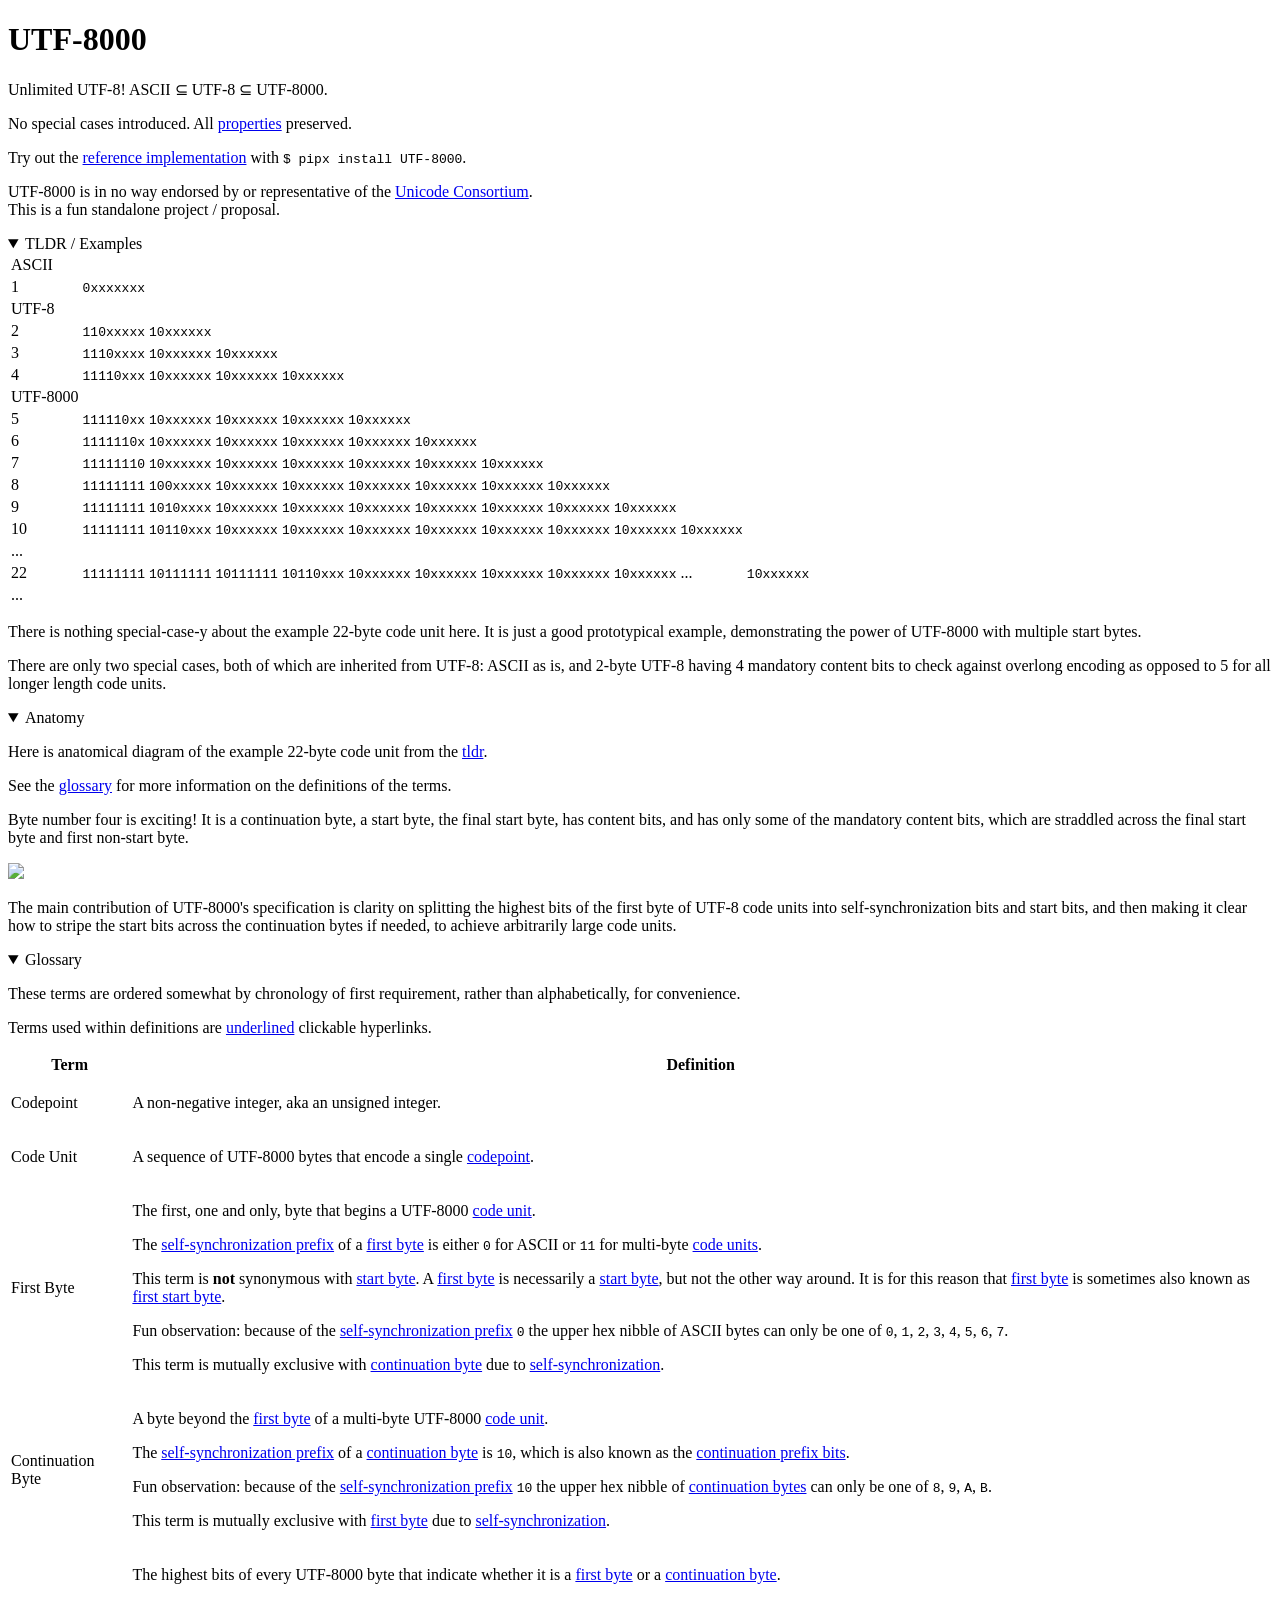
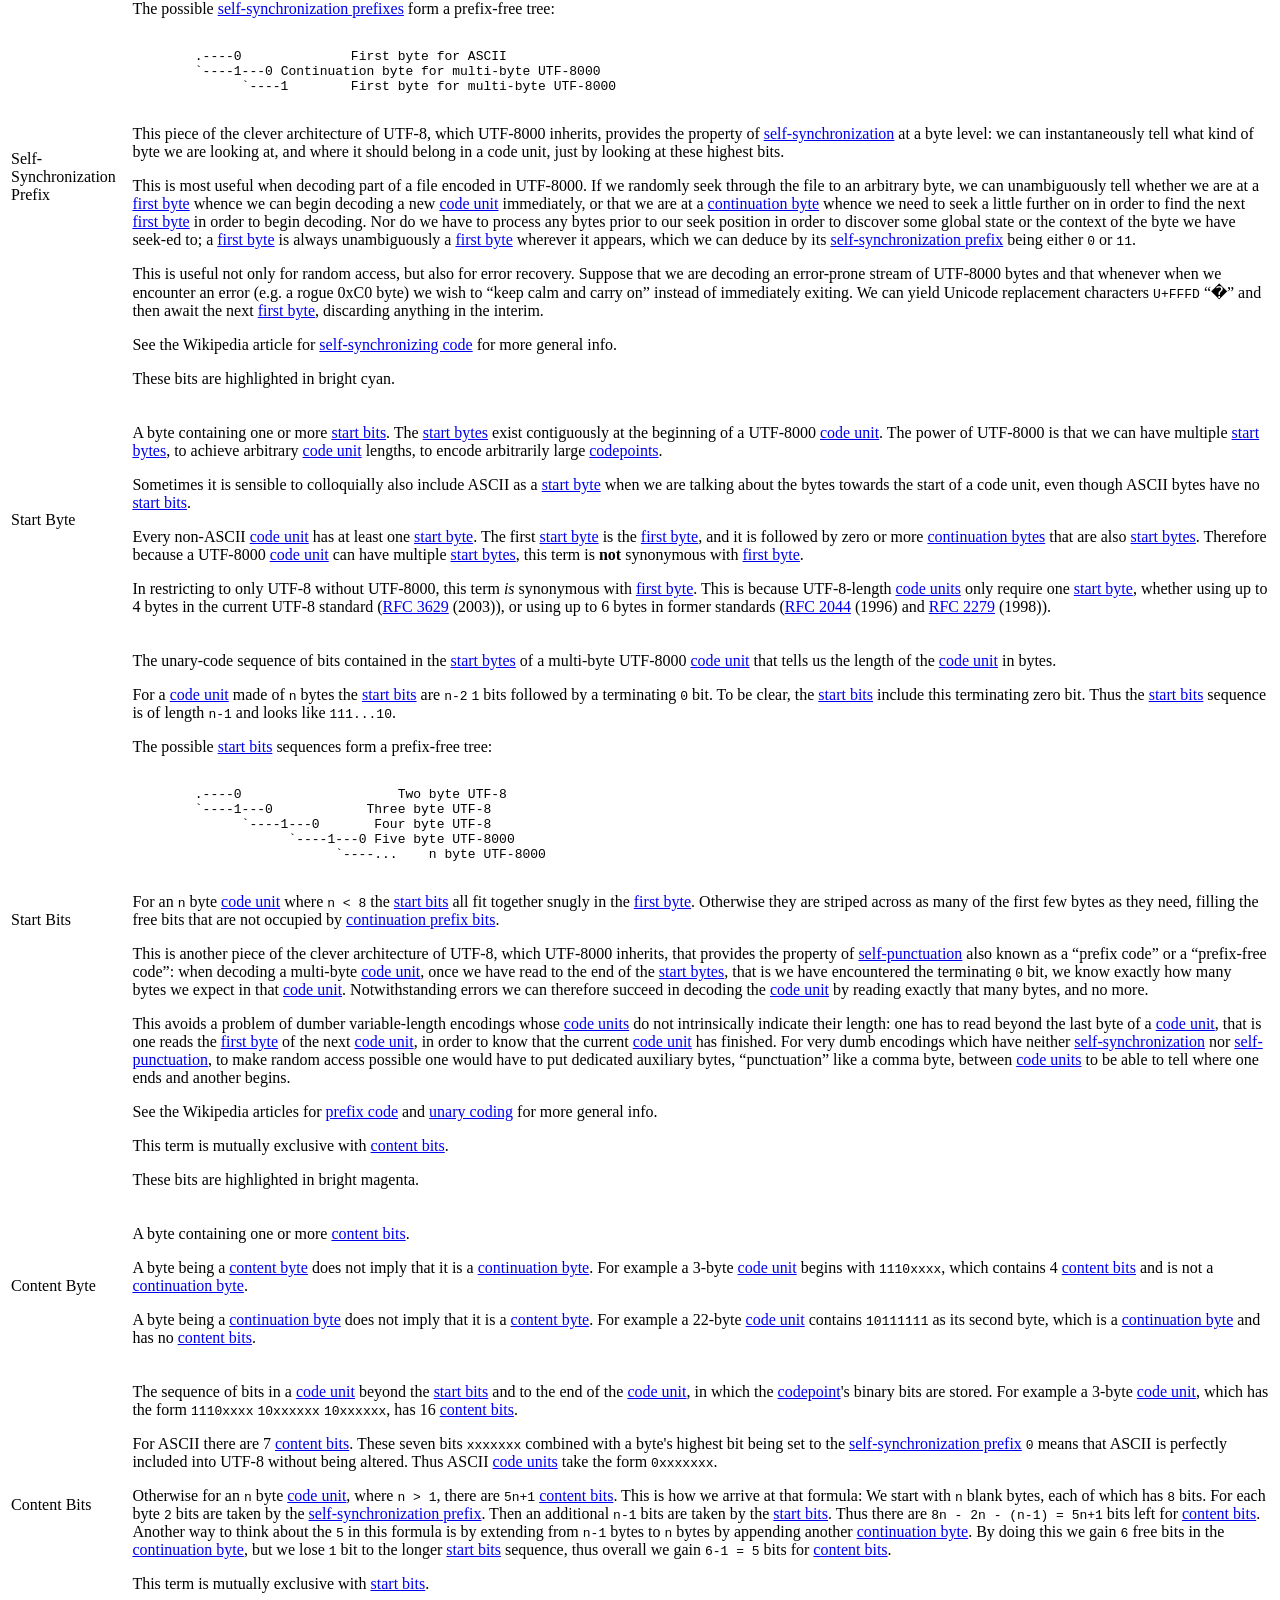
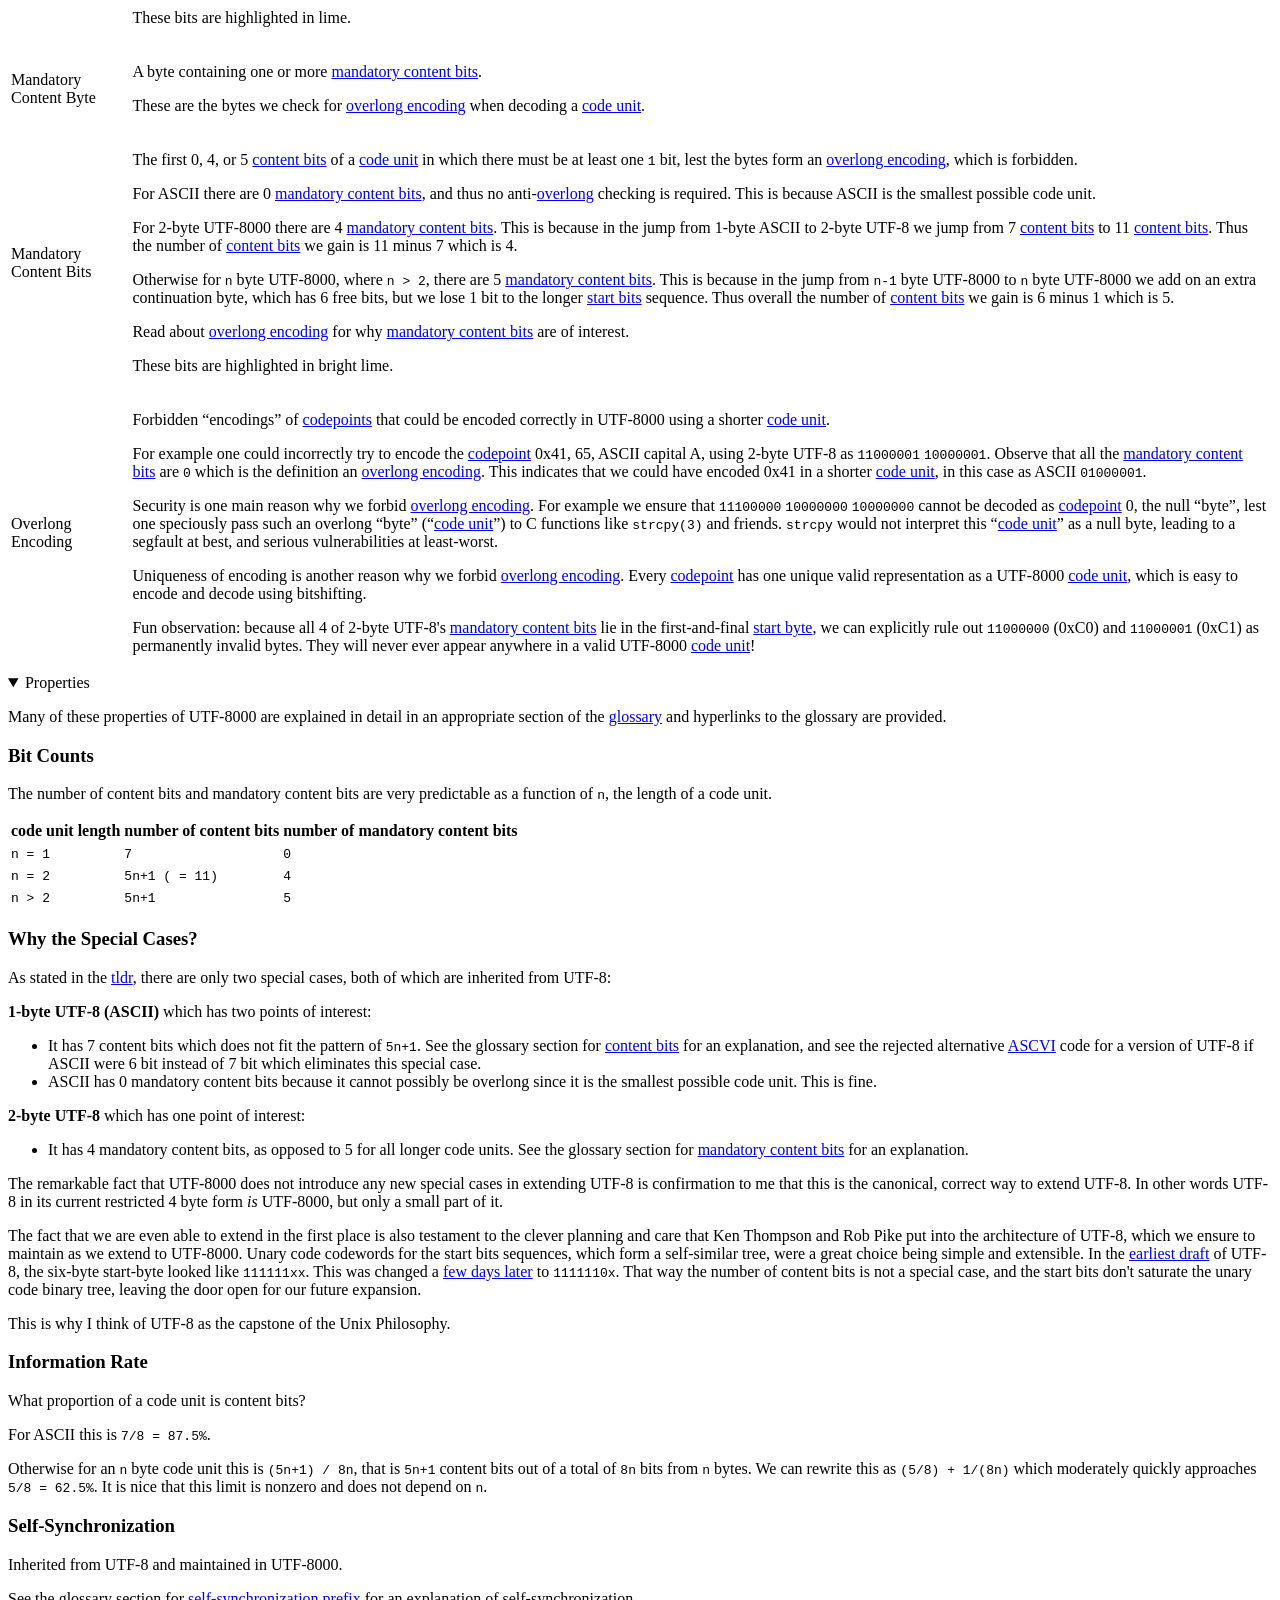
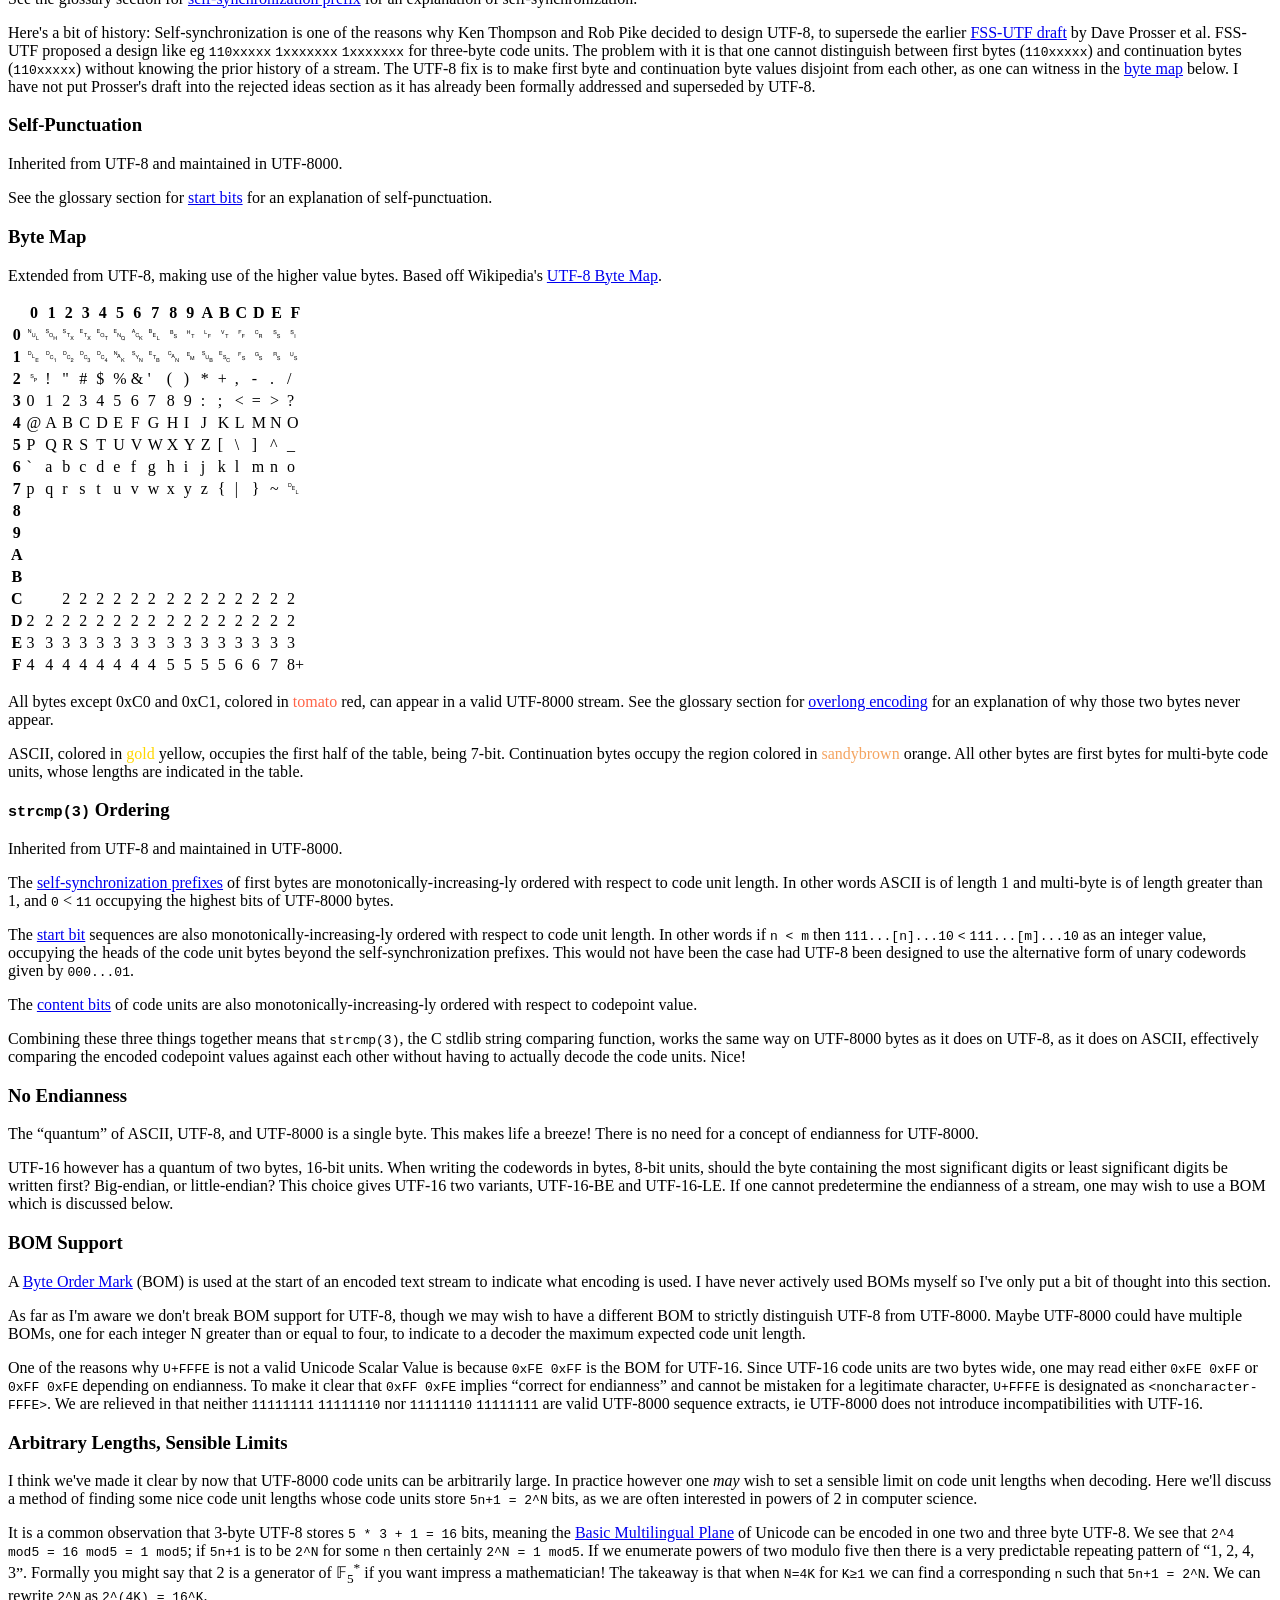
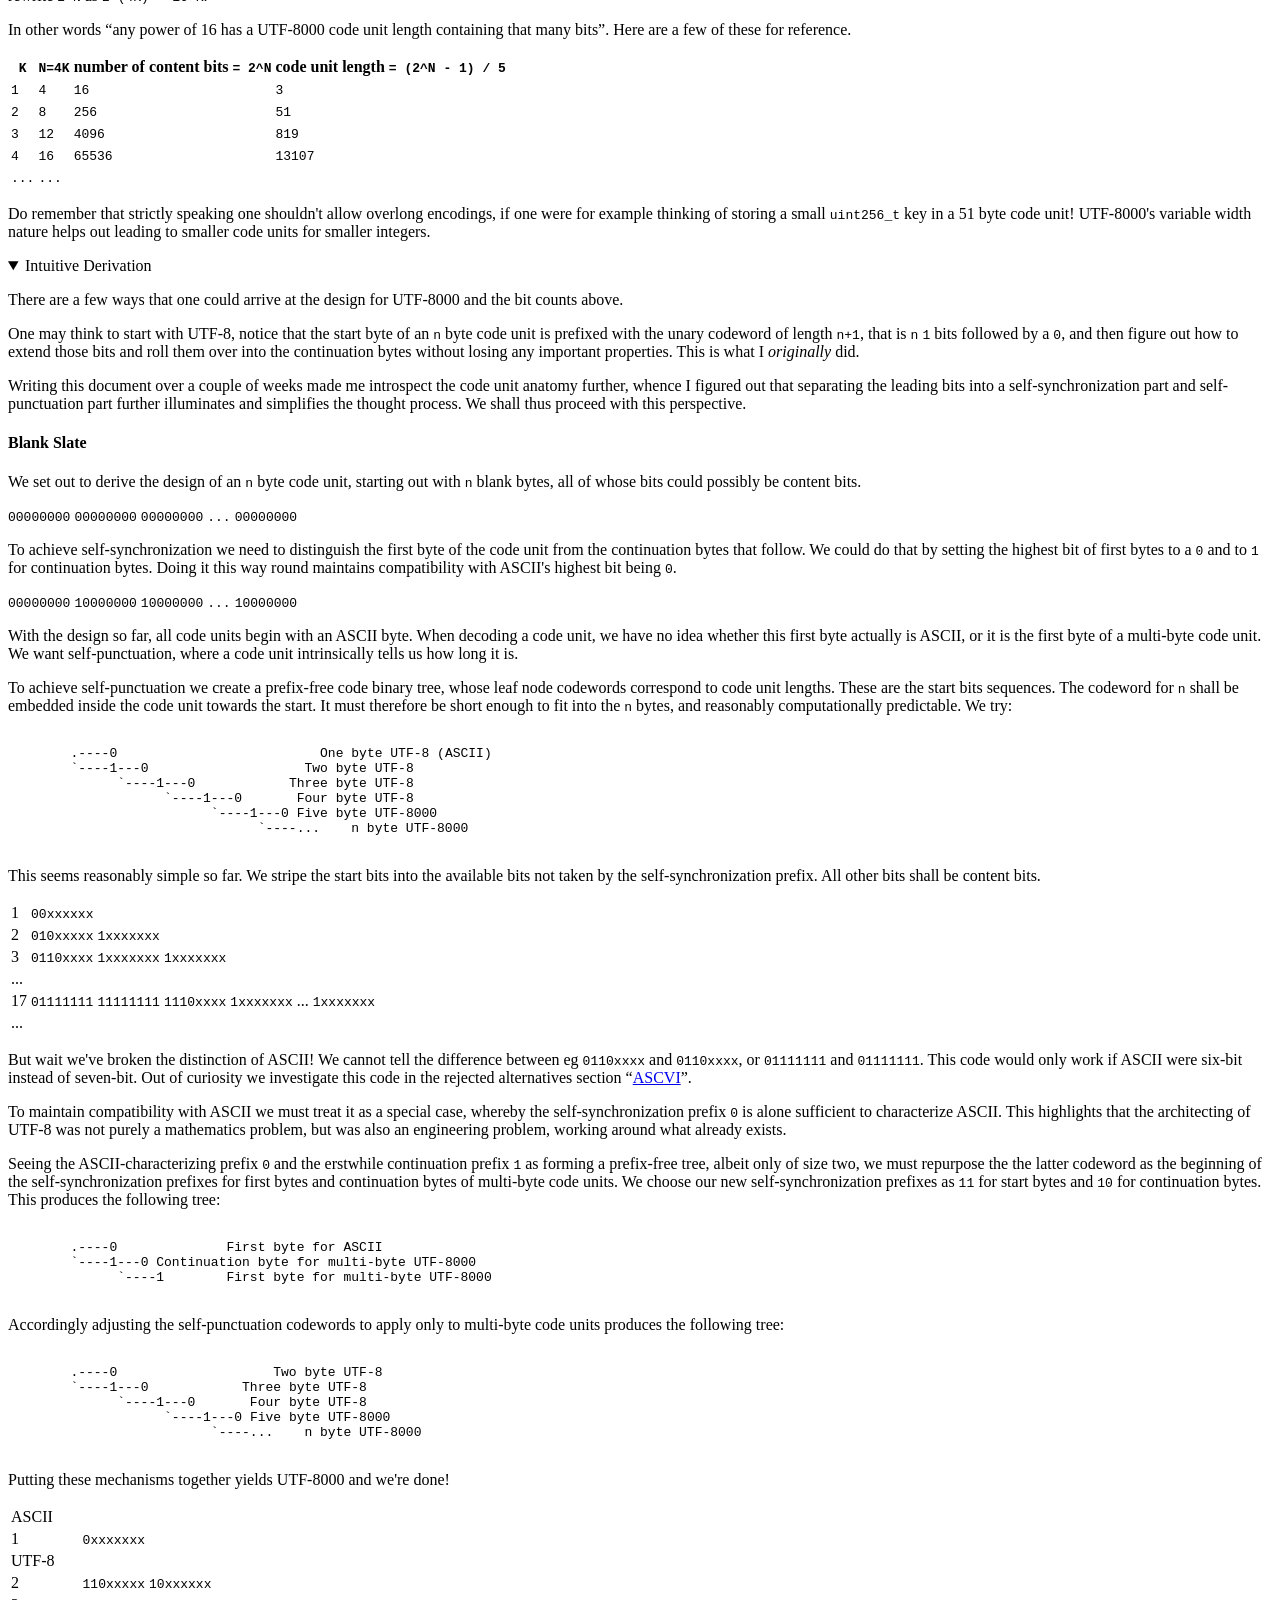
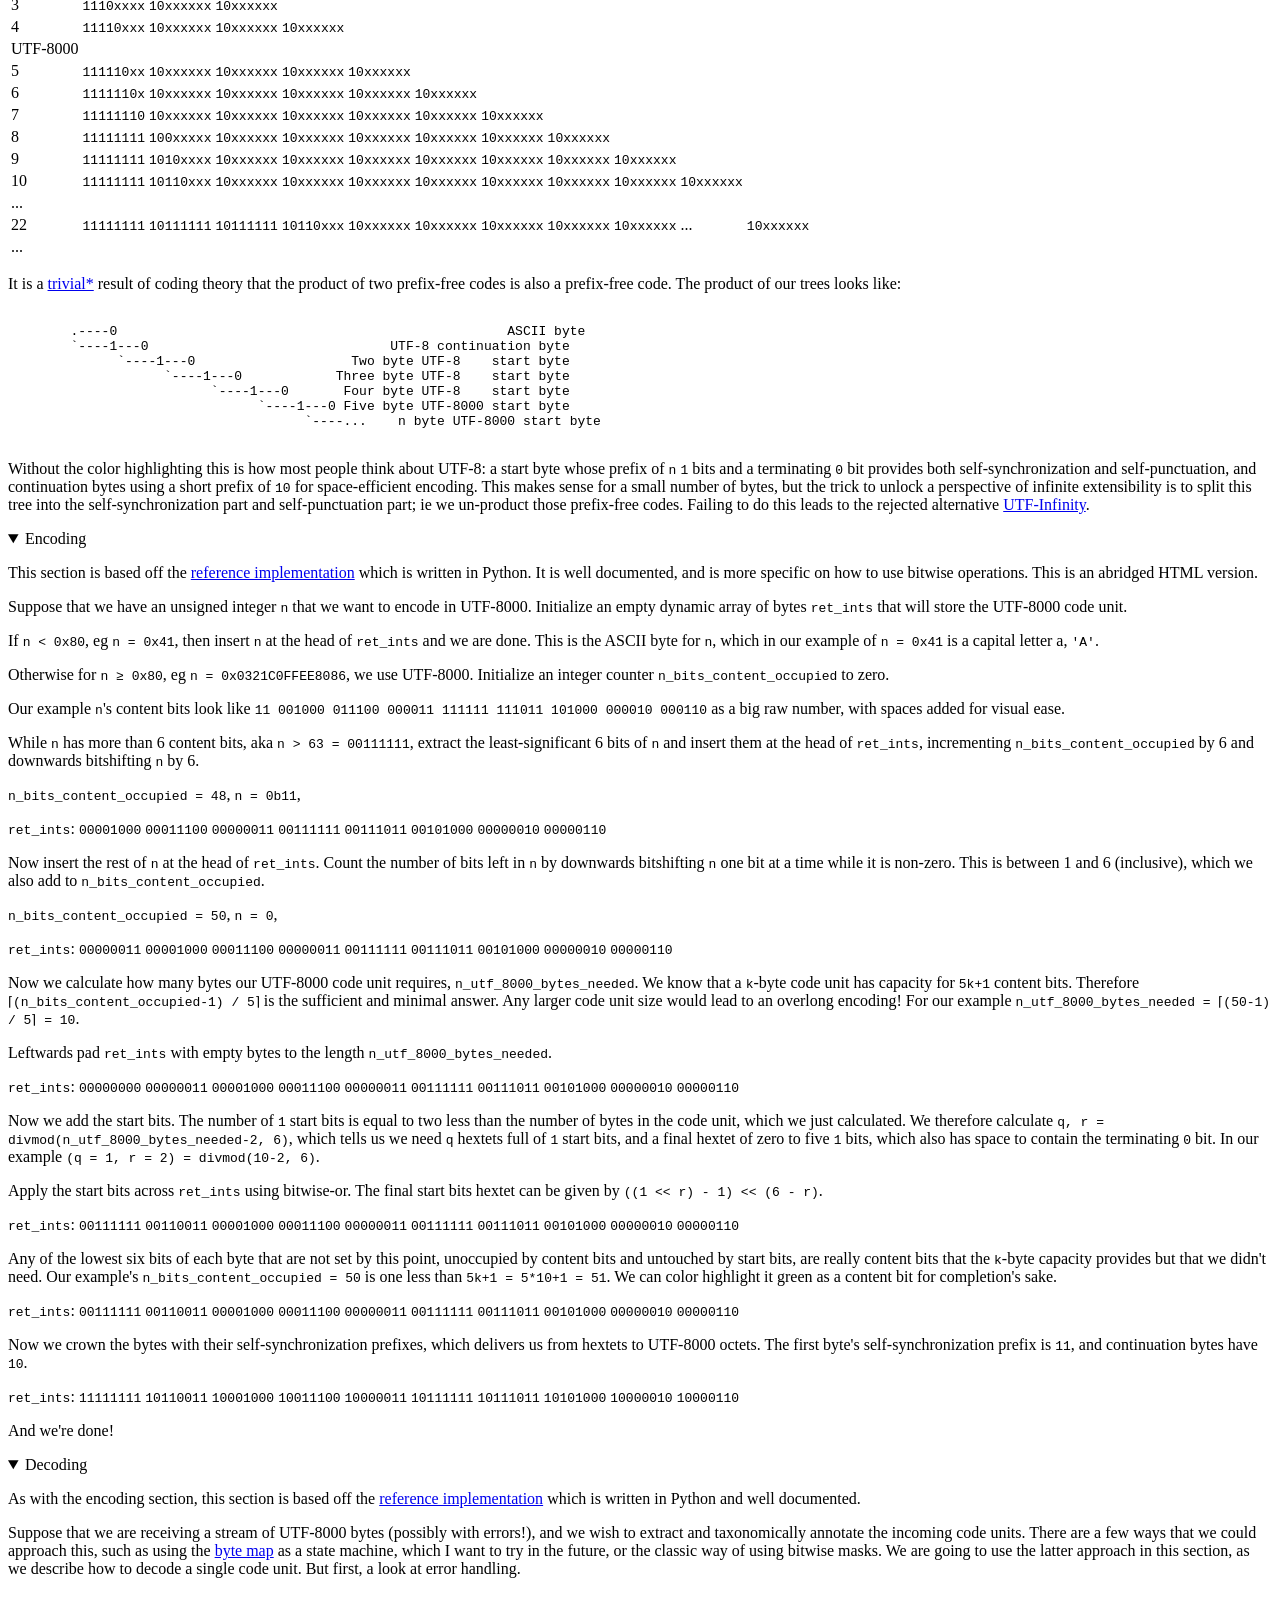
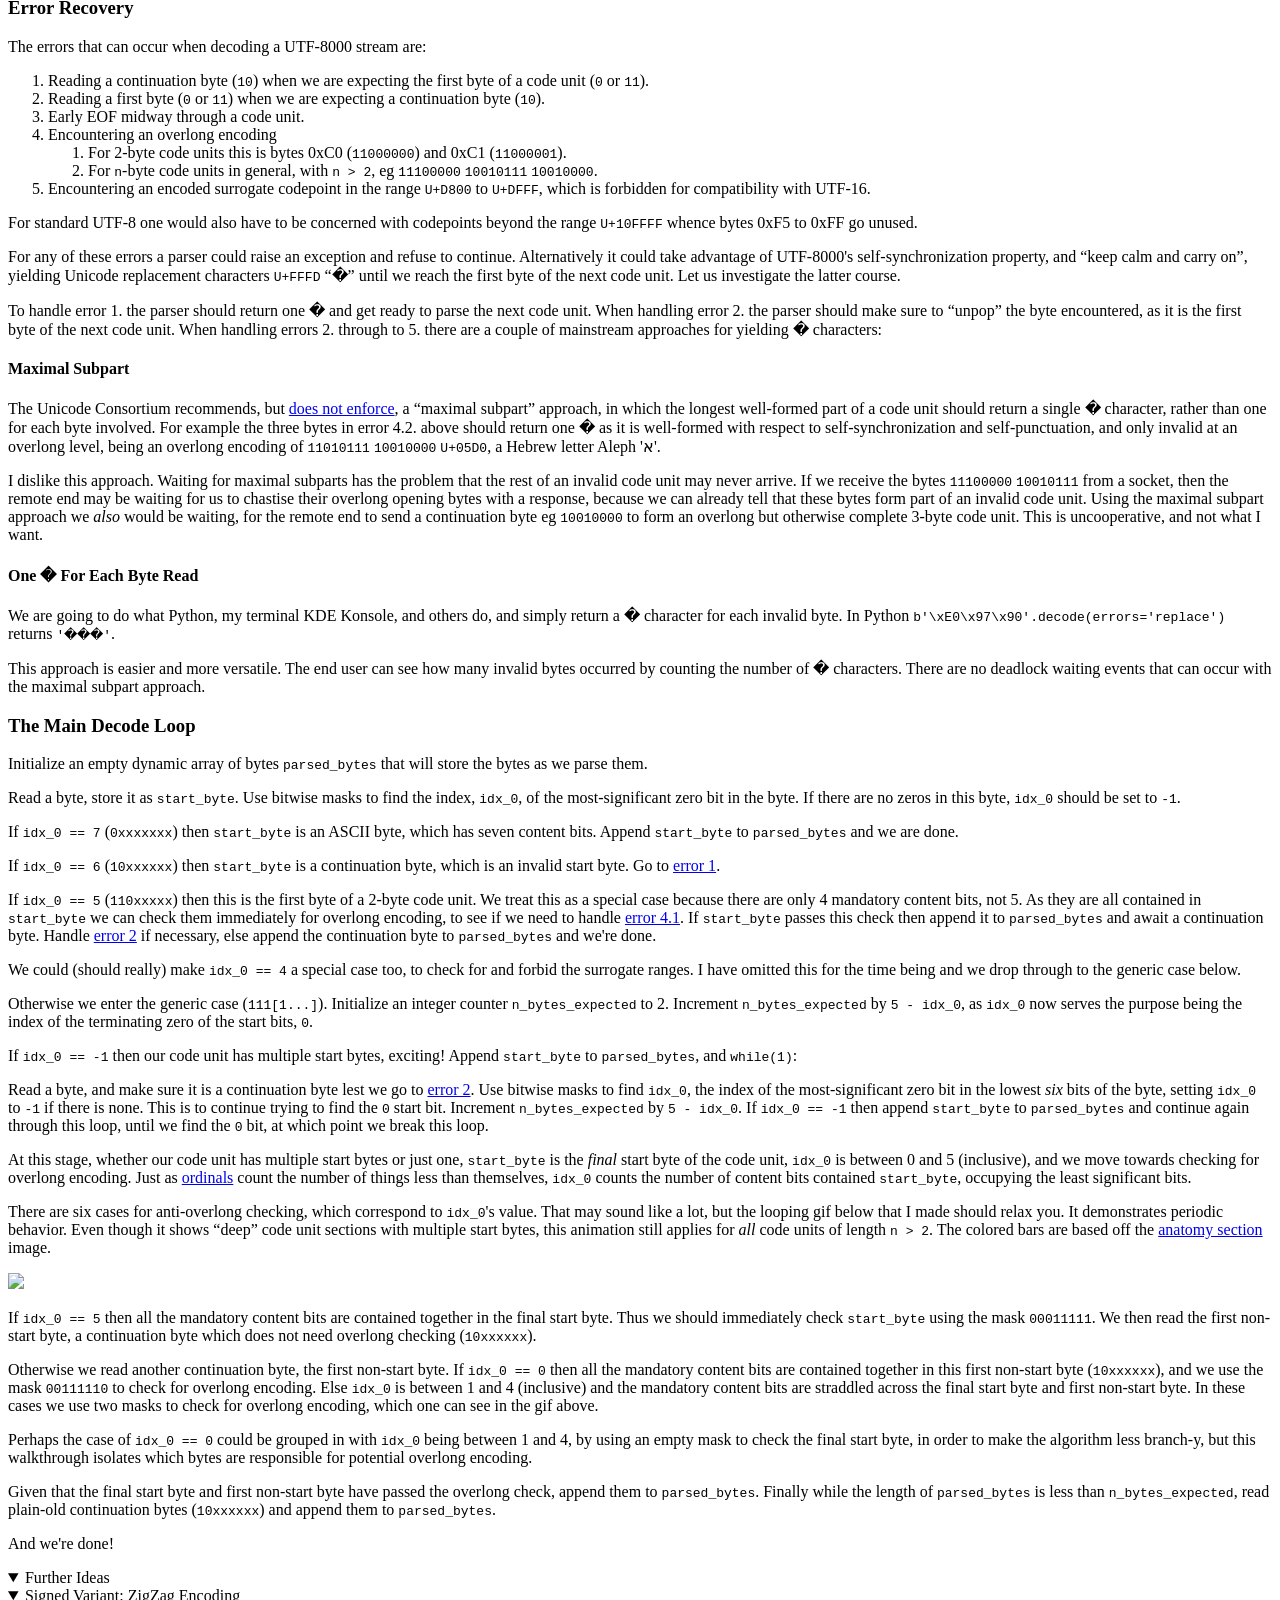
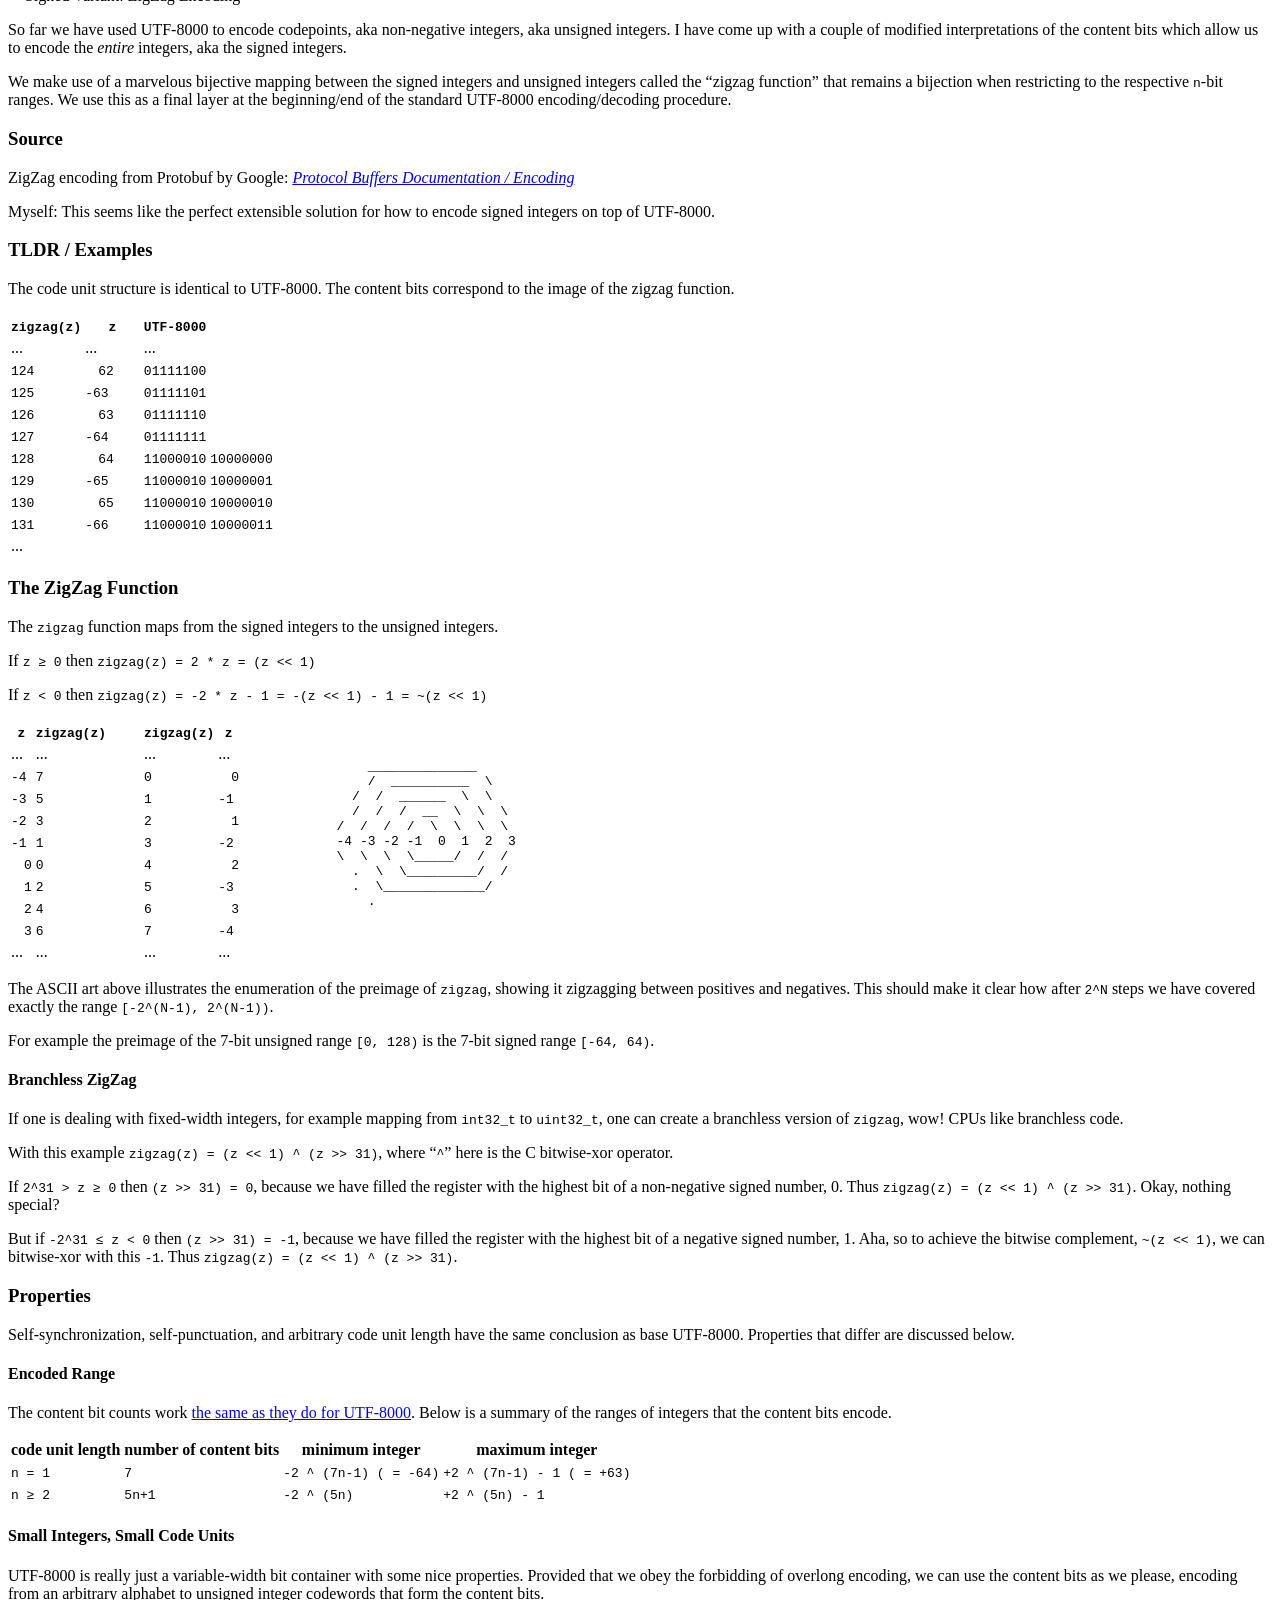
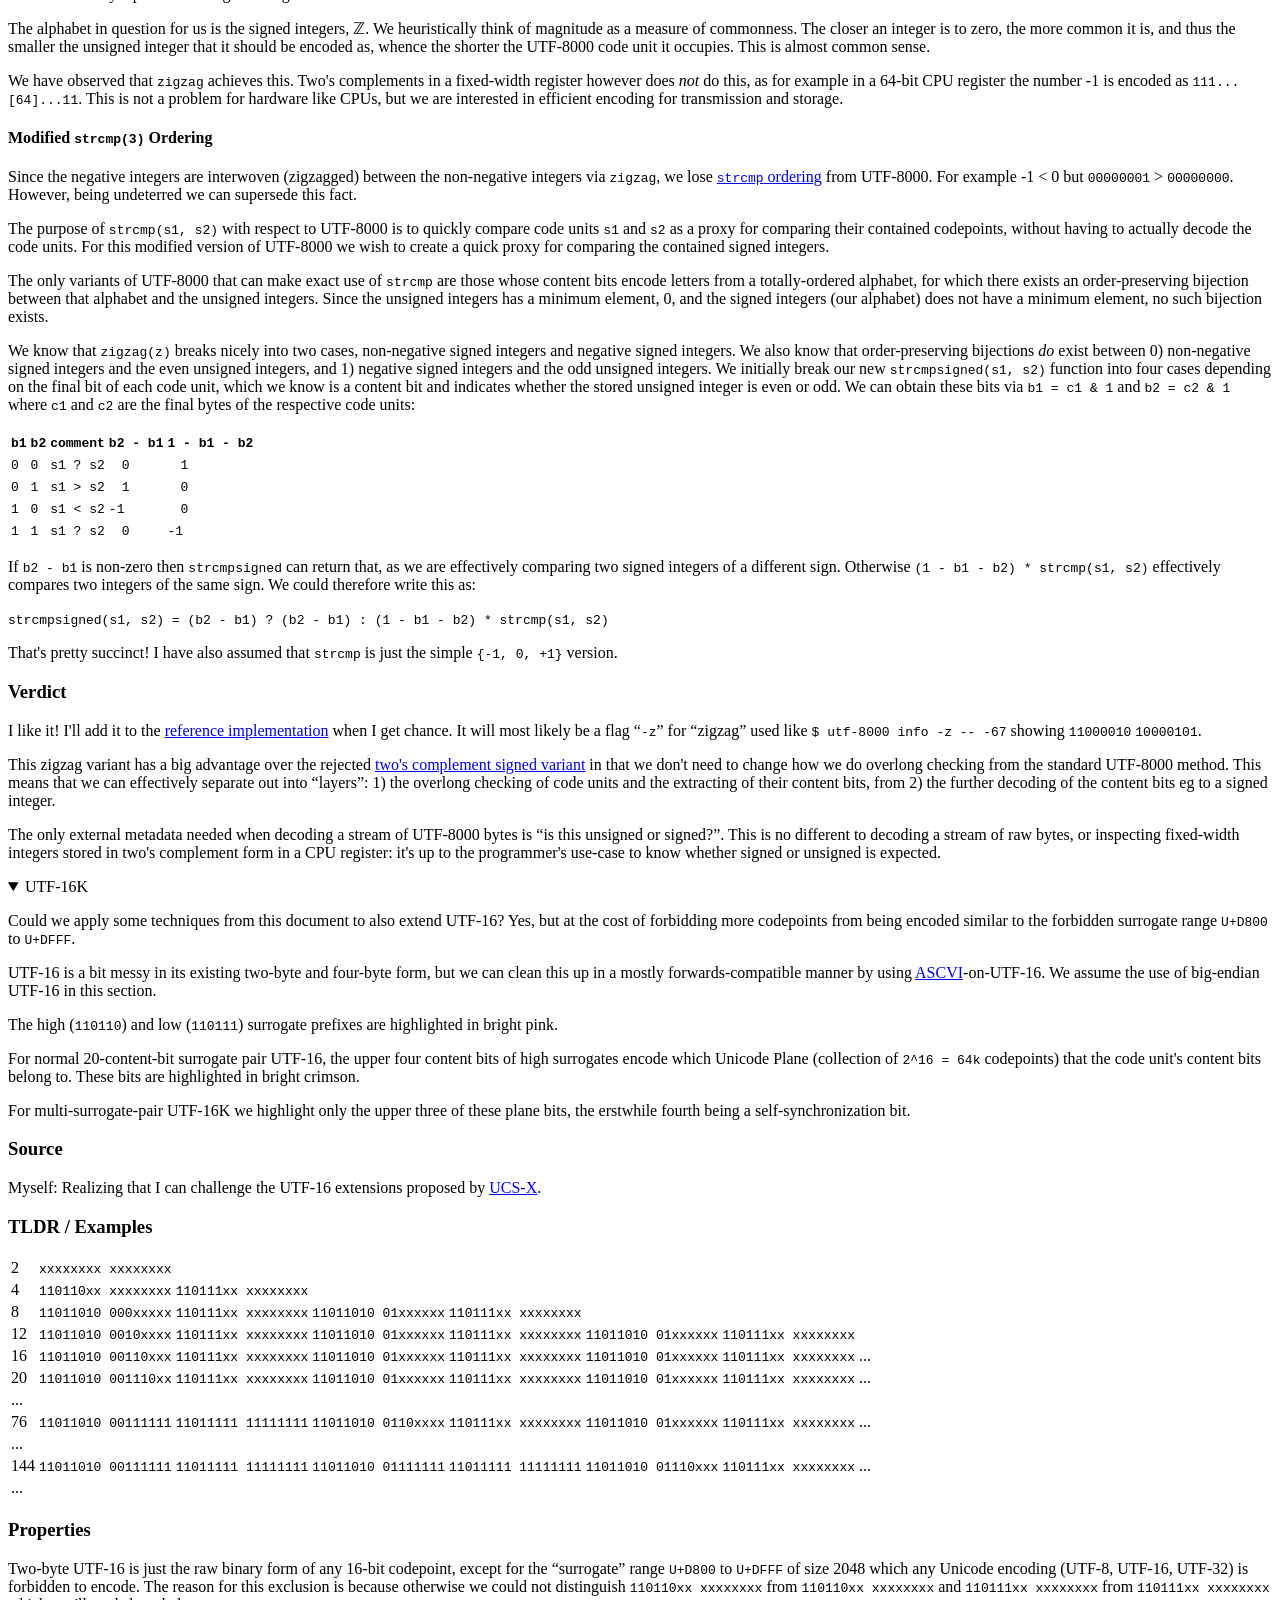
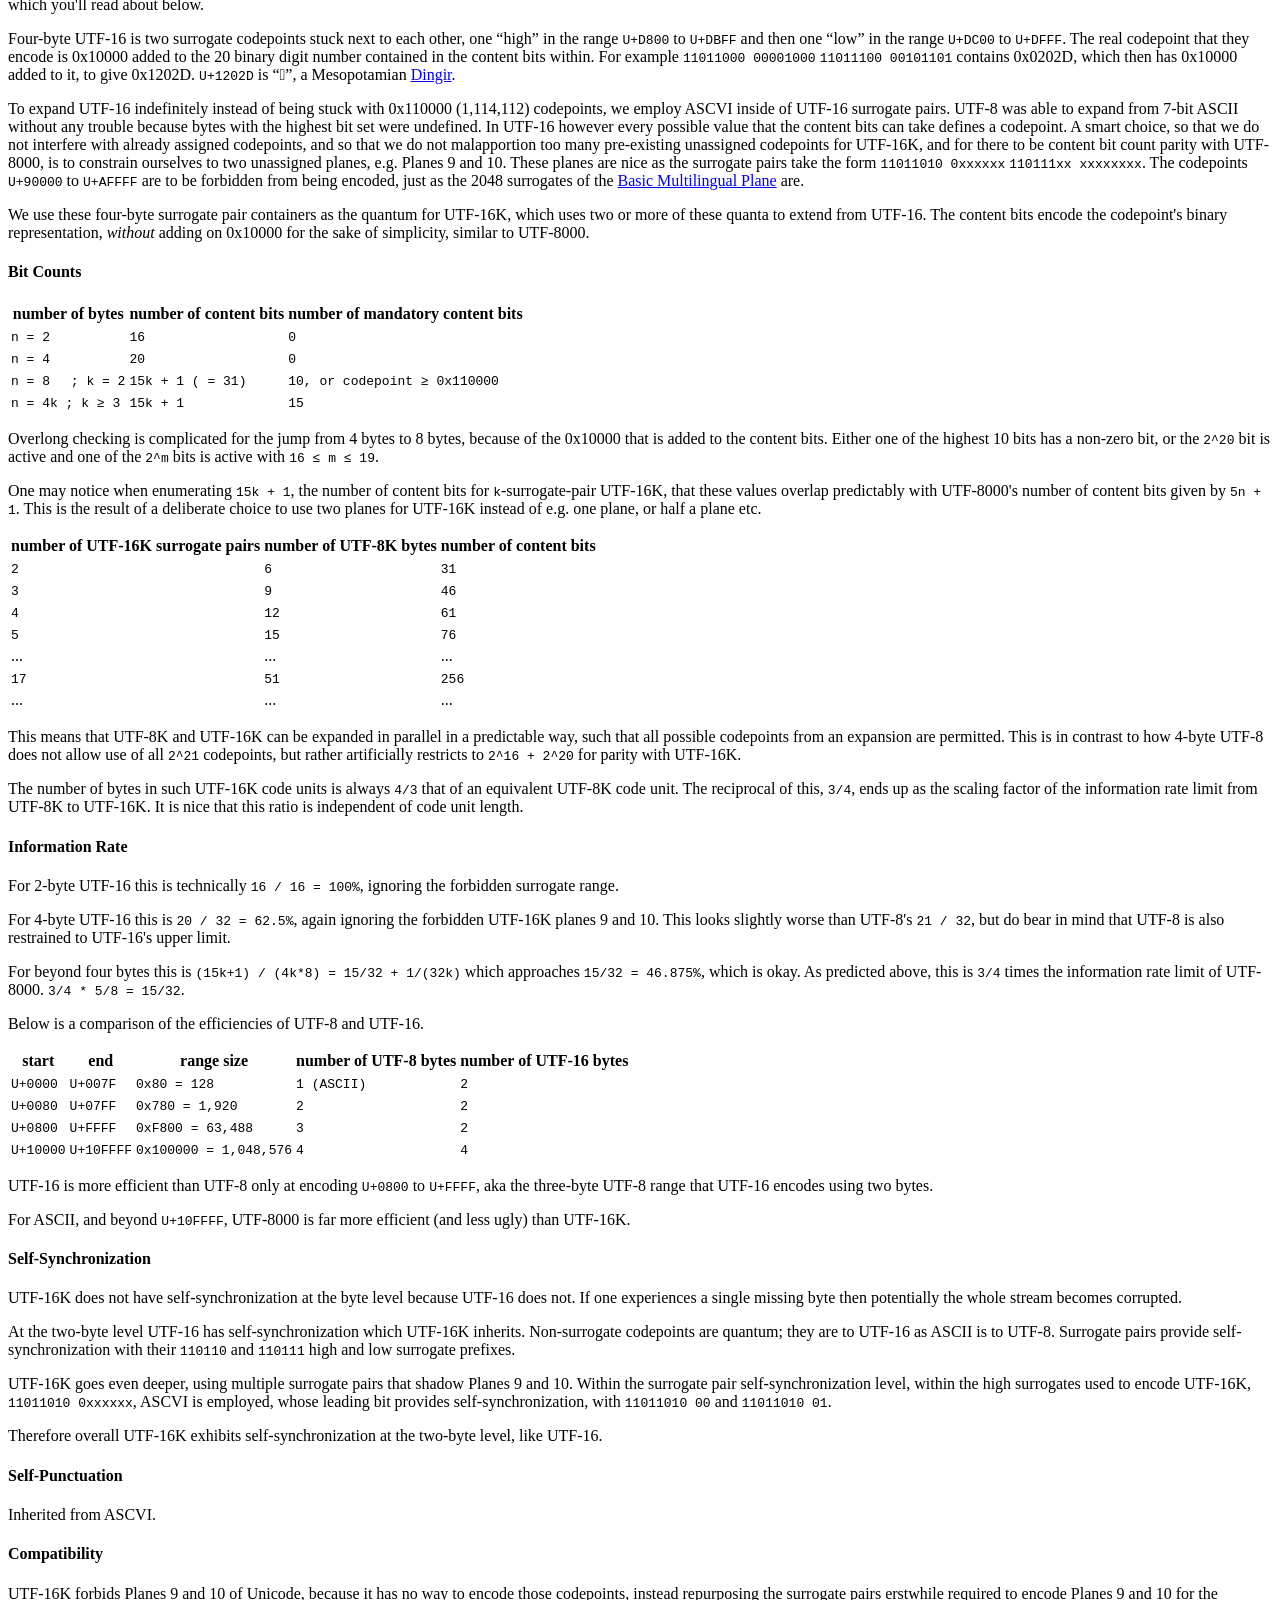
==== src/index.html @ feca7ec8 "Add link to my main website Move hyperlink from my name to www.jb2170.com" ====
<!doctype html>
<html lang="en-gb">
  <head>
    <meta charset="UTF-8" />
    <meta name="viewport" content="width=device-width, initial-scale=1.0" />
    <meta property="og:locale" content="en_GB" />
    <meta property="og:type" content="website" />
    <meta property="og:site_name" content="utf-8000.jb2170.com" />
    <meta property="og:url" content="https://utf-8000.jb2170.com/" />
    <meta property="og:image" content="https://utf-8000.jb2170.com/og-image.png" />
    <meta property="og:image:alt" content="preview" />
    <meta property="og:image:type" content="image/png" />
    <meta property="og:image:width" content="1200" />
    <meta property="og:image:height" content="630" />
    <meta property="og:title" content="UTF-8000" />
    <meta property="og:description" content="Unlimited UTF-8!" />
    <link rel="stylesheet" href="/index.css" />
    <link rel="icon" href="/favicon.ico" />
    <title>UTF-8000</title>
  </head>
  <body>
    <div id="content-wrapper">
      <header id="content-top"></header>
      <div id="content-middle">
        <div id="content-middle-center">
          <main>
            <header id="sec-intro">
              <h1>UTF-8000</h1>
              <p>Unlimited UTF-8! ASCII ⊆ UTF-8 ⊆ UTF-8000.</p>
              <p>No special cases introduced. All <a href="#sec-properties">properties</a> preserved.</p>
              <p>Try out the <a href="#sec-reference-implementation">reference implementation</a> with <code class="shell-command">$ pipx install UTF-8000</code>.</p>
              <p>
                UTF-8000 is in no way endorsed by or representative of the <a href="https://home.unicode.org/">Unicode Consortium</a>. <br />
                This is a fun standalone project / proposal.
              </p>
            </header>

            <details id="sec-tldr" open="true">
              <summary>TLDR / Examples</summary>
              <table>
                <tbody>
                  <tr>
                    <td>ASCII</td>
                  </tr>
                  <tr>
                    <td>1</td>
                    <td>
                      <code class="utf-8000-byte utf-8000-byte-first"><span class="utf-8000-bits-self-sync-first">0</span><span class="utf-8000-bits-content-optional">xxxxxxx</span></code>
                    </td>
                  </tr>
                  <tr>
                    <td>UTF-8</td>
                  </tr>
                  <tr>
                    <td>2</td>
                    <td>
                      <code class="utf-8000-byte utf-8000-byte-first"><span class="utf-8000-bits-self-sync-first">11</span><span class="utf-8000-bits-start">0</span><span class="utf-8000-bits-content-mandatory">xxxx</span><span class="utf-8000-bits-content-optional">x</span></code>
                    </td>
                    <td>
                      <code class="utf-8000-byte utf-8000-byte-continuation"><span class="utf-8000-bits-self-sync-continuation">10</span><span class="utf-8000-bits-content-optional">xxxxxx</span></code>
                    </td>
                  </tr>
                  <tr>
                    <td>3</td>
                    <td>
                      <code class="utf-8000-byte utf-8000-byte-first"><span class="utf-8000-bits-self-sync-first">11</span><span class="utf-8000-bits-start">10</span><span class="utf-8000-bits-content-mandatory">xxxx</span></code>
                    </td>
                    <td>
                      <code class="utf-8000-byte utf-8000-byte-continuation"><span class="utf-8000-bits-self-sync-continuation">10</span><span class="utf-8000-bits-content-mandatory">x</span><span class="utf-8000-bits-content-optional">xxxxx</span></code>
                    </td>
                    <td>
                      <code class="utf-8000-byte utf-8000-byte-continuation"><span class="utf-8000-bits-self-sync-continuation">10</span><span class="utf-8000-bits-content-optional">xxxxxx</span></code>
                    </td>
                  </tr>
                  <tr>
                    <td>4</td>
                    <td>
                      <code class="utf-8000-byte utf-8000-byte-first"><span class="utf-8000-bits-self-sync-first">11</span><span class="utf-8000-bits-start">110</span><span class="utf-8000-bits-content-mandatory">xxx</span></code>
                    </td>
                    <td>
                      <code class="utf-8000-byte utf-8000-byte-continuation"><span class="utf-8000-bits-self-sync-continuation">10</span><span class="utf-8000-bits-content-mandatory">xx</span><span class="utf-8000-bits-content-optional">xxxx</span></code>
                    </td>
                    <td>
                      <code class="utf-8000-byte utf-8000-byte-continuation"><span class="utf-8000-bits-self-sync-continuation">10</span><span class="utf-8000-bits-content-optional">xxxxxx</span></code>
                    </td>
                    <td>
                      <code class="utf-8000-byte utf-8000-byte-continuation"><span class="utf-8000-bits-self-sync-continuation">10</span><span class="utf-8000-bits-content-optional">xxxxxx</span></code>
                    </td>
                  </tr>
                  <tr>
                    <td>UTF-8000</td>
                  </tr>
                  <tr>
                    <td>5</td>
                    <td>
                      <code class="utf-8000-byte utf-8000-byte-first"><span class="utf-8000-bits-self-sync-first">11</span><span class="utf-8000-bits-start">1110</span><span class="utf-8000-bits-content-mandatory">xx</span></code>
                    </td>
                    <td>
                      <code class="utf-8000-byte utf-8000-byte-continuation"><span class="utf-8000-bits-self-sync-continuation">10</span><span class="utf-8000-bits-content-mandatory">xxx</span><span class="utf-8000-bits-content-optional">xxx</span></code>
                    </td>
                    <td>
                      <code class="utf-8000-byte utf-8000-byte-continuation"><span class="utf-8000-bits-self-sync-continuation">10</span><span class="utf-8000-bits-content-optional">xxxxxx</span></code>
                    </td>
                    <td>
                      <code class="utf-8000-byte utf-8000-byte-continuation"><span class="utf-8000-bits-self-sync-continuation">10</span><span class="utf-8000-bits-content-optional">xxxxxx</span></code>
                    </td>
                    <td>
                      <code class="utf-8000-byte utf-8000-byte-continuation"><span class="utf-8000-bits-self-sync-continuation">10</span><span class="utf-8000-bits-content-optional">xxxxxx</span></code>
                    </td>
                  </tr>
                  <tr>
                    <td>6</td>
                    <td>
                      <code class="utf-8000-byte utf-8000-byte-first"><span class="utf-8000-bits-self-sync-first">11</span><span class="utf-8000-bits-start">11110</span><span class="utf-8000-bits-content-mandatory">x</span></code>
                    </td>
                    <td>
                      <code class="utf-8000-byte utf-8000-byte-continuation"><span class="utf-8000-bits-self-sync-continuation">10</span><span class="utf-8000-bits-content-mandatory">xxxx</span><span class="utf-8000-bits-content-optional">xx</span></code>
                    </td>
                    <td>
                      <code class="utf-8000-byte utf-8000-byte-continuation"><span class="utf-8000-bits-self-sync-continuation">10</span><span class="utf-8000-bits-content-optional">xxxxxx</span></code>
                    </td>
                    <td>
                      <code class="utf-8000-byte utf-8000-byte-continuation"><span class="utf-8000-bits-self-sync-continuation">10</span><span class="utf-8000-bits-content-optional">xxxxxx</span></code>
                    </td>
                    <td>
                      <code class="utf-8000-byte utf-8000-byte-continuation"><span class="utf-8000-bits-self-sync-continuation">10</span><span class="utf-8000-bits-content-optional">xxxxxx</span></code>
                    </td>
                    <td>
                      <code class="utf-8000-byte utf-8000-byte-continuation"><span class="utf-8000-bits-self-sync-continuation">10</span><span class="utf-8000-bits-content-optional">xxxxxx</span></code>
                    </td>
                  </tr>
                  <tr>
                    <td>7</td>
                    <td>
                      <code class="utf-8000-byte utf-8000-byte-first"><span class="utf-8000-bits-self-sync-first">11</span><span class="utf-8000-bits-start">111110</span><span class="utf-8000-bits-content-optional"></span></code>
                    </td>
                    <td>
                      <code class="utf-8000-byte utf-8000-byte-continuation"><span class="utf-8000-bits-self-sync-continuation">10</span><span class="utf-8000-bits-content-mandatory">xxxxx</span><span class="utf-8000-bits-content-optional">x</span></code>
                    </td>
                    <td>
                      <code class="utf-8000-byte utf-8000-byte-continuation"><span class="utf-8000-bits-self-sync-continuation">10</span><span class="utf-8000-bits-content-optional">xxxxxx</span></code>
                    </td>
                    <td>
                      <code class="utf-8000-byte utf-8000-byte-continuation"><span class="utf-8000-bits-self-sync-continuation">10</span><span class="utf-8000-bits-content-optional">xxxxxx</span></code>
                    </td>
                    <td>
                      <code class="utf-8000-byte utf-8000-byte-continuation"><span class="utf-8000-bits-self-sync-continuation">10</span><span class="utf-8000-bits-content-optional">xxxxxx</span></code>
                    </td>
                    <td>
                      <code class="utf-8000-byte utf-8000-byte-continuation"><span class="utf-8000-bits-self-sync-continuation">10</span><span class="utf-8000-bits-content-optional">xxxxxx</span></code>
                    </td>
                    <td>
                      <code class="utf-8000-byte utf-8000-byte-continuation"><span class="utf-8000-bits-self-sync-continuation">10</span><span class="utf-8000-bits-content-optional">xxxxxx</span></code>
                    </td>
                  </tr>
                  <tr>
                    <td>8</td>
                    <td>
                      <code class="utf-8000-byte utf-8000-byte-first"><span class="utf-8000-bits-self-sync-first">11</span><span class="utf-8000-bits-start">111111</span><span class="utf-8000-bits-content-optional"></span></code>
                    </td>
                    <td>
                      <code class="utf-8000-byte utf-8000-byte-continuation"><span class="utf-8000-bits-self-sync-continuation">10</span><span class="utf-8000-bits-start">0</span><span class="utf-8000-bits-content-mandatory">xxxxx</span></code>
                    </td>
                    <td>
                      <code class="utf-8000-byte utf-8000-byte-continuation"><span class="utf-8000-bits-self-sync-continuation">10</span><span class="utf-8000-bits-content-optional">xxxxxx</span></code>
                    </td>
                    <td>
                      <code class="utf-8000-byte utf-8000-byte-continuation"><span class="utf-8000-bits-self-sync-continuation">10</span><span class="utf-8000-bits-content-optional">xxxxxx</span></code>
                    </td>
                    <td>
                      <code class="utf-8000-byte utf-8000-byte-continuation"><span class="utf-8000-bits-self-sync-continuation">10</span><span class="utf-8000-bits-content-optional">xxxxxx</span></code>
                    </td>
                    <td>
                      <code class="utf-8000-byte utf-8000-byte-continuation"><span class="utf-8000-bits-self-sync-continuation">10</span><span class="utf-8000-bits-content-optional">xxxxxx</span></code>
                    </td>
                    <td>
                      <code class="utf-8000-byte utf-8000-byte-continuation"><span class="utf-8000-bits-self-sync-continuation">10</span><span class="utf-8000-bits-content-optional">xxxxxx</span></code>
                    </td>
                    <td>
                      <code class="utf-8000-byte utf-8000-byte-continuation"><span class="utf-8000-bits-self-sync-continuation">10</span><span class="utf-8000-bits-content-optional">xxxxxx</span></code>
                    </td>
                  </tr>
                  <tr>
                    <td>9</td>
                    <td>
                      <code class="utf-8000-byte utf-8000-byte-first"><span class="utf-8000-bits-self-sync-first">11</span><span class="utf-8000-bits-start">111111</span><span class="utf-8000-bits-content-optional"></span></code>
                    </td>
                    <td>
                      <code class="utf-8000-byte utf-8000-byte-continuation"><span class="utf-8000-bits-self-sync-continuation">10</span><span class="utf-8000-bits-start">10</span><span class="utf-8000-bits-content-mandatory">xxxx</span></code>
                    </td>
                    <td>
                      <code class="utf-8000-byte utf-8000-byte-continuation"><span class="utf-8000-bits-self-sync-continuation">10</span><span class="utf-8000-bits-content-mandatory">x</span><span class="utf-8000-bits-content-optional">xxxxx</span></code>
                    </td>
                    <td>
                      <code class="utf-8000-byte utf-8000-byte-continuation"><span class="utf-8000-bits-self-sync-continuation">10</span><span class="utf-8000-bits-content-optional">xxxxxx</span></code>
                    </td>
                    <td>
                      <code class="utf-8000-byte utf-8000-byte-continuation"><span class="utf-8000-bits-self-sync-continuation">10</span><span class="utf-8000-bits-content-optional">xxxxxx</span></code>
                    </td>
                    <td>
                      <code class="utf-8000-byte utf-8000-byte-continuation"><span class="utf-8000-bits-self-sync-continuation">10</span><span class="utf-8000-bits-content-optional">xxxxxx</span></code>
                    </td>
                    <td>
                      <code class="utf-8000-byte utf-8000-byte-continuation"><span class="utf-8000-bits-self-sync-continuation">10</span><span class="utf-8000-bits-content-optional">xxxxxx</span></code>
                    </td>
                    <td>
                      <code class="utf-8000-byte utf-8000-byte-continuation"><span class="utf-8000-bits-self-sync-continuation">10</span><span class="utf-8000-bits-content-optional">xxxxxx</span></code>
                    </td>
                    <td>
                      <code class="utf-8000-byte utf-8000-byte-continuation"><span class="utf-8000-bits-self-sync-continuation">10</span><span class="utf-8000-bits-content-optional">xxxxxx</span></code>
                    </td>
                  </tr>
                  <tr>
                    <td>10</td>
                    <td>
                      <code class="utf-8000-byte utf-8000-byte-first"><span class="utf-8000-bits-self-sync-first">11</span><span class="utf-8000-bits-start">111111</span><span class="utf-8000-bits-content-optional"></span></code>
                    </td>
                    <td>
                      <code class="utf-8000-byte utf-8000-byte-continuation"><span class="utf-8000-bits-self-sync-continuation">10</span><span class="utf-8000-bits-start">110</span><span class="utf-8000-bits-content-mandatory">xxx</span></code>
                    </td>
                    <td>
                      <code class="utf-8000-byte utf-8000-byte-continuation"><span class="utf-8000-bits-self-sync-continuation">10</span><span class="utf-8000-bits-content-mandatory">xx</span><span class="utf-8000-bits-content-optional">xxxx</span></code>
                    </td>
                    <td>
                      <code class="utf-8000-byte utf-8000-byte-continuation"><span class="utf-8000-bits-self-sync-continuation">10</span><span class="utf-8000-bits-content-optional">xxxxxx</span></code>
                    </td>
                    <td>
                      <code class="utf-8000-byte utf-8000-byte-continuation"><span class="utf-8000-bits-self-sync-continuation">10</span><span class="utf-8000-bits-content-optional">xxxxxx</span></code>
                    </td>
                    <td>
                      <code class="utf-8000-byte utf-8000-byte-continuation"><span class="utf-8000-bits-self-sync-continuation">10</span><span class="utf-8000-bits-content-optional">xxxxxx</span></code>
                    </td>
                    <td>
                      <code class="utf-8000-byte utf-8000-byte-continuation"><span class="utf-8000-bits-self-sync-continuation">10</span><span class="utf-8000-bits-content-optional">xxxxxx</span></code>
                    </td>
                    <td>
                      <code class="utf-8000-byte utf-8000-byte-continuation"><span class="utf-8000-bits-self-sync-continuation">10</span><span class="utf-8000-bits-content-optional">xxxxxx</span></code>
                    </td>
                    <td>
                      <code class="utf-8000-byte utf-8000-byte-continuation"><span class="utf-8000-bits-self-sync-continuation">10</span><span class="utf-8000-bits-content-optional">xxxxxx</span></code>
                    </td>
                    <td>
                      <code class="utf-8000-byte utf-8000-byte-continuation"><span class="utf-8000-bits-self-sync-continuation">10</span><span class="utf-8000-bits-content-optional">xxxxxx</span></code>
                    </td>
                  </tr>
                  <tr>
                    <td>...</td>
                  </tr>
                  <tr>
                    <td>22</td>
                    <td>
                      <code class="utf-8000-byte utf-8000-byte-first"><span class="utf-8000-bits-self-sync-first">11</span><span class="utf-8000-bits-start">111111</span><span class="utf-8000-bits-content-optional"></span></code>
                    </td>
                    <td>
                      <code class="utf-8000-byte utf-8000-byte-continuation"><span class="utf-8000-bits-self-sync-continuation">10</span><span class="utf-8000-bits-start">111111</span></code>
                    </td>
                    <td>
                      <code class="utf-8000-byte utf-8000-byte-continuation"><span class="utf-8000-bits-self-sync-continuation">10</span><span class="utf-8000-bits-start">111111</span></code>
                    </td>
                    <td>
                      <code class="utf-8000-byte utf-8000-byte-continuation"><span class="utf-8000-bits-self-sync-continuation">10</span><span class="utf-8000-bits-start">110</span><span class="utf-8000-bits-content-mandatory">xxx</span></code>
                    </td>
                    <td>
                      <code class="utf-8000-byte utf-8000-byte-continuation"><span class="utf-8000-bits-self-sync-continuation">10</span><span class="utf-8000-bits-content-mandatory">xx</span><span class="utf-8000-bits-content-optional">xxxx</span></code>
                    </td>
                    <td>
                      <code class="utf-8000-byte utf-8000-byte-continuation"><span class="utf-8000-bits-self-sync-continuation">10</span><span class="utf-8000-bits-content-optional">xxxxxx</span></code>
                    </td>
                    <td>
                      <code class="utf-8000-byte utf-8000-byte-continuation"><span class="utf-8000-bits-self-sync-continuation">10</span><span class="utf-8000-bits-content-optional">xxxxxx</span></code>
                    </td>
                    <td>
                      <code class="utf-8000-byte utf-8000-byte-continuation"><span class="utf-8000-bits-self-sync-continuation">10</span><span class="utf-8000-bits-content-optional">xxxxxx</span></code>
                    </td>
                    <td>
                      <code class="utf-8000-byte utf-8000-byte-continuation"><span class="utf-8000-bits-self-sync-continuation">10</span><span class="utf-8000-bits-content-optional">xxxxxx</span></code>
                    </td>
                    <td>...</td>
                    <td>
                      <code class="utf-8000-byte utf-8000-byte-continuation"><span class="utf-8000-bits-self-sync-continuation">10</span><span class="utf-8000-bits-content-optional">xxxxxx</span></code>
                    </td>
                  </tr>
                  <tr>
                    <td>...</td>
                  </tr>
                </tbody>
              </table>
              <p>There is nothing special-case-y about the example 22-byte code unit here. It is just a good prototypical example, demonstrating the power of UTF-8000 with multiple start bytes.</p>
              <p>There are only two special cases, both of which are inherited from UTF-8: ASCII as is, and 2-byte UTF-8 having 4 mandatory content bits to check against overlong encoding as opposed to 5 for all longer length code units.</p>
            </details>

            <details id="sec-anatomy" open="true">
              <summary>Anatomy</summary>
              <p>Here is anatomical diagram of the example 22-byte code unit from the <a href="#sec-tldr">tldr</a>.</p>
              <p>See the <a href="#sec-glossary">glossary</a> for more information on the definitions of the terms.</p>
              <p>Byte number four is exciting! It is a continuation byte, a start byte, the final start byte, has content bits, and has only some of the mandatory content bits, which are straddled across the final start byte and first non-start byte.</p>
              <img src="/code-unit-anatomy.blanchedalmond.png" />
              <p>The main contribution of UTF-8000's specification is clarity on splitting the highest bits of the first byte of UTF-8 code units into <span class="utf-8000-bits-self-sync-first">self-synchronization bits</span> and <span class="utf-8000-bits-start">start bits</span>, and then making it clear how to stripe the start bits across the continuation bytes if needed, to achieve arbitrarily large code units.</p>
            </details>

            <details id="sec-glossary" open="true">
              <summary>Glossary</summary>
              <p>These terms are ordered somewhat by chronology of first requirement, rather than alphabetically, for convenience.</p>
              <p>Terms used within definitions are <a class="a-dfn" href="#sec-glossary">underlined</a> clickable hyperlinks.</p>
              <table>
                <thead>
                  <tr>
                    <th>Term</th>
                    <th>Definition</th>
                  </tr>
                </thead>
                <tbody>
                  <tr id="def-codepoint">
                    <td><p>Codepoint</p></td>
                    <td><p>A non-negative integer, aka an unsigned integer.</p></td>
                  </tr>
                  <tr id="def-code-unit">
                    <td><p>Code Unit</p></td>
                    <td>
                      <p>A sequence of UTF-8000 bytes that encode a single <a class="a-dfn" href="#def-codepoint">codepoint</a>.</p>
                    </td>
                  </tr>
                  <tr id="def-first-byte">
                    <td><p>First Byte</p></td>
                    <td>
                      <p>The first, one and only, byte that begins a UTF-8000 <a class="a-dfn" href="#def-code-unit">code unit</a>.</p>
                      <p>
                        The <a class="a-dfn" href="#def-self-synchronization-prefix">self-synchronization prefix</a> of a <a class="a-dfn" href="#def-first-byte">first byte</a> is either
                        <code class="utf-8000-bits"><span class="utf-8000-bits-self-sync-first">0</span></code>
                        for ASCII or
                        <code class="utf-8000-bits"><span class="utf-8000-bits-self-sync-first">11</span></code>
                        for multi-byte <a class="a-dfn" href="#def-code-unit">code units</a>.
                      </p>
                      <!-- <p>This term is also known as <a class="a-dfn" href="#def-first-byte">first start byte</a> or <a class="a-dfn" href="#def-first-byte">non-continuation byte</a>.</p> -->
                      <p>This term is <b>not</b> synonymous with <a class="a-dfn" href="#def-start-byte">start byte</a>. A <a class="a-dfn" href="#def-first-byte">first byte</a> is necessarily a <a class="a-dfn" href="#def-start-byte">start byte</a>, but not the other way around. It is for this reason that <a class="a-dfn" href="#def-first-byte">first byte</a> is sometimes also known as <a class="a-dfn" href="#def-first-byte">first start byte</a>.</p>
                      <p>
                        Fun observation: because of the <a class="a-dfn" href="#def-self-synchronization-prefix">self-synchronization prefix</a>
                        <code class="utf-8000-bits"><span class="utf-8000-bits-self-sync-first">0</span></code>
                        the upper hex nibble of ASCII bytes can only be one of <code>0</code>, <code>1</code>, <code>2</code>, <code>3</code>, <code>4</code>, <code>5</code>, <code>6</code>, <code>7</code>.
                      </p>
                      <p>This term is mutually exclusive with <a class="a-dfn" href="#def-continuation-byte">continuation byte</a> due to <a class="a-dfn" href="#def-self-synchronization-prefix">self-synchronization</a>.</p>
                    </td>
                  </tr>
                  <tr id="def-continuation-byte">
                    <td><p>Continuation Byte</p></td>
                    <td>
                      <p>A byte beyond the <a class="a-dfn" href="#def-first-byte">first byte</a> of a multi-byte UTF-8000 <a class="a-dfn" href="#def-code-unit">code unit</a>.</p>
                      <p>
                        The <a class="a-dfn" href="#def-self-synchronization-prefix">self-synchronization prefix</a> of a <a class="a-dfn" href="#def-continuation-byte">continuation byte</a> is <code class="utf-8000-bits"><span class="utf-8000-bits-self-sync-continuation">10</span></code
                        >, which is also known as the <a class="a-dfn" href="#def-continuation-byte">continuation prefix bits</a>.
                      </p>
                      <p>
                        Fun observation: because of the <a class="a-dfn" href="#def-self-synchronization-prefix">self-synchronization prefix</a>
                        <code class="utf-8000-bits"><span class="utf-8000-bits-self-sync-continuation">10</span></code>
                        the upper hex nibble of <a class="a-dfn" href="#def-continuation-byte">continuation bytes</a> can only be one of <code>8</code>, <code>9</code>, <code>A</code>, <code>B</code>.
                      </p>
                      <p>This term is mutually exclusive with <a class="a-dfn" href="#def-first-byte">first byte</a> due to <a class="a-dfn" href="#def-self-synchronization-prefix">self-synchronization</a>.</p>
                    </td>
                  </tr>
                  <tr id="def-self-synchronization-prefix">
                    <td>
                      <p>Self-Synchronization Prefix</p>
                    </td>
                    <td>
                      <p>The highest bits of every UTF-8000 byte that indicate whether it is a <a class="a-dfn" href="#def-first-byte">first byte</a> or a <a class="a-dfn" href="#def-continuation-byte">continuation byte</a>.</p>
                      <p>The possible <a class="a-dfn" href="#def-self-synchronization-prefix">self-synchronization prefixes</a> form a prefix-free tree:</p>
                      <pre><code>
        .----<code class="utf-8000-bits"><span class="utf-8000-bits-self-sync-first">0</span></code>              First byte for ASCII
        `----<code class="utf-8000-bits"><span class="utf-8000-bits-self-sync-first">1</span></code>---<code class="utf-8000-bits"><span class="utf-8000-bits-self-sync-first">0</span></code> Continuation byte for multi-byte UTF-8000
              `----<code class="utf-8000-bits"><span class="utf-8000-bits-self-sync-first">1</span></code>        First byte for multi-byte UTF-8000
                      </code></pre>
                      <p>
                        This piece of the clever architecture of UTF-8, which UTF-8000 inherits, provides the property of
                        <a class="a-dfn" href="#def-self-synchronization-prefix">self-synchronization</a> at a byte level: we can instantaneously tell what kind of byte we are looking at, and where it should belong in a code unit, just by looking at these highest bits.
                      </p>
                      <p>
                        This is most useful when decoding part of a file encoded in UTF-8000. If we randomly seek through the file to an arbitrary byte, we can unambiguously tell whether we are at a <a class="a-dfn" href="#def-first-byte">first byte</a> whence we can begin decoding a new <a class="a-dfn" href="#def-code-unit">code unit</a> immediately, or that we are at a <a class="a-dfn" href="#def-continuation-byte">continuation byte</a> whence we need to seek a little further on in order to find the next <a class="a-dfn" href="#def-first-byte">first byte</a> in order to begin decoding. Nor do we have to process any bytes prior to our seek position in order to discover some global state or the context of the byte we have seek-ed to; a <a class="a-dfn" href="#def-first-byte">first byte</a> is always unambiguously a <a class="a-dfn" href="#def-first-byte">first byte</a> wherever it appears, which we can deduce by its <a class="a-dfn" href="#def-self-synchronization-prefix">self-synchronization prefix</a> being either <code class="utf-8000-bits"><span class="utf-8000-bits-self-sync-first">0</span></code> or <code class="utf-8000-bits"><span class="utf-8000-bits-self-sync-first">11</span></code
                        >.
                      </p>
                      <p>This is useful not only for random access, but also for error recovery. Suppose that we are decoding an error-prone stream of UTF-8000 bytes and that whenever when we encounter an error (e.g. a rogue 0xC0 byte) we wish to <q>keep calm and carry on</q> instead of immediately exiting. We can yield Unicode replacement characters <code>U+FFFD</code> <q>&#xFFFD;</q> and then await the next <a class="a-dfn" href="#def-first-byte">first byte</a>, discarding anything in the interim.</p>
                      <p>
                        See the Wikipedia article for
                        <a href="https://en.wikipedia.org/wiki/Self-synchronizing_code">self-synchronizing code</a> for more general info.
                      </p>
                      <p>These bits are highlighted in <span class="utf-8000-bits-self-sync-continuation">bright cyan</span>.</p>
                    </td>
                  </tr>
                  <tr id="def-start-byte">
                    <td><p>Start Byte</p></td>
                    <td>
                      <p>A byte containing one or more <a class="a-dfn" href="#def-start-bits">start bits</a>. The <a class="a-dfn" href="#def-start-byte">start bytes</a> exist contiguously at the beginning of a UTF-8000 <a class="a-dfn" href="#def-code-unit">code unit</a>. The power of UTF-8000 is that we can have multiple <a class="a-dfn" href="#def-start-byte">start bytes</a>, to achieve arbitrary <a class="a-dfn" href="#def-code-unit">code unit</a> lengths, to encode arbitrarily large <a class="a-dfn" href="#def-codepoint">codepoints</a>.</p>
                      <p>Sometimes it is sensible to colloquially also include ASCII as a <a class="a-dfn" href="#def-start-byte">start byte</a> when we are talking about the bytes towards the start of a code unit, even though ASCII bytes have no <a class="a-dfn" href="#def-start-bits">start bits</a>.</p>
                      <p>Every non-ASCII <a class="a-dfn" href="#def-code-unit">code unit</a> has at least one <a class="a-dfn" href="#def-start-byte">start byte</a>. The first <a class="a-dfn" href="#def-start-byte">start byte</a> is the <a class="a-dfn" href="#def-first-byte">first byte</a>, and it is followed by zero or more <a class="a-dfn" href="#def-continuation-byte">continuation bytes</a> that are also <a class="a-dfn" href="#def-start-byte">start bytes</a>. Therefore because a UTF-8000 <a class="a-dfn" href="#def-code-unit">code unit</a> can have multiple <a class="a-dfn" href="#def-start-byte">start bytes</a>, this term is <b>not</b> synonymous with <a class="a-dfn" href="#def-first-byte">first byte</a>.</p>
                      <p>
                        In restricting to only UTF-8 without UTF-8000, this term
                        <em>is</em> synonymous with <a class="a-dfn" href="#def-first-byte">first byte</a>. This is because UTF-8-length <a class="a-dfn" href="#def-code-unit">code units</a> only require one <a class="a-dfn" href="#def-start-byte">start byte</a>, whether using up to 4 bytes in the current UTF-8 standard (<a href="https://datatracker.ietf.org/doc/html/rfc3629">RFC 3629</a> (2003)), or using up to 6 bytes in former standards (<a href="https://datatracker.ietf.org/doc/html/rfc2044">RFC 2044</a>
                        (1996) and
                        <a href="https://datatracker.ietf.org/doc/html/rfc2279">RFC 2279</a>
                        (1998)).
                      </p>
                    </td>
                  </tr>
                  <tr id="def-start-bits">
                    <td><p>Start Bits</p></td>
                    <td>
                      <p>The unary-code sequence of bits contained in the <a class="a-dfn" href="#def-start-byte">start bytes</a> of a multi-byte UTF-8000 <a class="a-dfn" href="#def-code-unit">code unit</a> that tells us the length of the <a class="a-dfn" href="#def-code-unit">code unit</a> in bytes.</p>
                      <p>
                        For a <a class="a-dfn" href="#def-code-unit">code unit</a> made of <code>n</code> bytes the <a class="a-dfn" href="#def-start-bits">start bits</a> are <code>n-2</code> <code class="utf-8000-bits"><span class="utf-8000-bits-start">1</span></code> bits followed by a terminating <code class="utf-8000-bits"><span class="utf-8000-bits-start">0</span></code> bit. To be clear, the <a class="a-dfn" href="#def-start-bits">start bits</a> include this terminating zero bit. Thus the <a class="a-dfn" href="#def-start-bits">start bits</a> sequence is of length <code>n-1</code> and looks like <code class="utf-8000-bits"><span class="utf-8000-bits-start">111...10</span></code
                        >.
                      </p>
                      <p>The possible <a class="a-dfn" href="#def-start-bits">start bits</a> sequences form a prefix-free tree:</p>
                      <pre><code>
        .----<code class="utf-8000-bits"><span class="utf-8000-bits-start">0</span></code>                    Two byte UTF-8
        `----<code class="utf-8000-bits"><span class="utf-8000-bits-start">1</span></code>---<code class="utf-8000-bits"><span class="utf-8000-bits-start">0</span></code>            Three byte UTF-8
              `----<code class="utf-8000-bits"><span class="utf-8000-bits-start">1</span></code>---<code class="utf-8000-bits"><span class="utf-8000-bits-start">0</span></code>       Four byte UTF-8
                    `----<code class="utf-8000-bits"><span class="utf-8000-bits-start">1</span></code>---<code class="utf-8000-bits"><span class="utf-8000-bits-start">0</span></code> Five byte UTF-8000
                          `----...    n byte UTF-8000
                      </code></pre>
                      <p>For an <code>n</code> byte <a class="a-dfn" href="#def-code-unit">code unit</a> where <code>n < 8</code> the <a class="a-dfn" href="#def-start-bits">start bits</a> all fit together snugly in the <a class="a-dfn" href="#def-first-byte">first byte</a>. Otherwise they are striped across as many of the first few bytes as they need, filling the free bits that are not occupied by <a class="a-dfn" href="#def-continuation-byte">continuation prefix bits</a>.</p>
                      <p>
                        This is another piece of the clever architecture of UTF-8, which UTF-8000 inherits, that provides the property of <a class="a-dfn" href="#def-start-bits">self-punctuation</a> also known as a <q>prefix code</q> or a <q>prefix-free code</q>: when decoding a multi-byte <a class="a-dfn" href="#def-code-unit">code unit</a>, once we have read to the end of the <a class="a-dfn" href="#def-start-byte">start bytes</a>, that is we have encountered the terminating <code class="utf-8000-bits"><span class="utf-8000-bits-start">0</span></code> bit, we know exactly how many bytes we expect in that <a class="a-dfn" href="#def-code-unit">code unit</a>. Notwithstanding errors we can therefore succeed in decoding the <a class="a-dfn" href="#def-code-unit">code unit</a> by reading exactly that many bytes, and no more.
                      </p>
                      <p>This avoids a problem of dumber variable-length encodings whose <a class="a-dfn" href="#def-code-unit">code units</a> do not intrinsically indicate their length: one has to read beyond the last byte of a <a class="a-dfn" href="#def-code-unit">code unit</a>, that is one reads the <a class="a-dfn" href="#def-first-byte">first byte</a> of the next <a class="a-dfn" href="#def-code-unit">code unit</a>, in order to know that the current <a class="a-dfn" href="#def-code-unit">code unit</a> has finished. For very dumb encodings which have neither <a class="a-dfn" href="#def-self-synchronization-prefix">self-synchronization</a> nor <a class="a-dfn" href="#def-start-bits">self-punctuation</a>, to make random access possible one would have to put dedicated auxiliary bytes, <q>punctuation</q> like a comma byte, between <a class="a-dfn" href="#def-code-unit">code units</a> to be able to tell where one ends and another begins.</p>
                      <p>
                        See the Wikipedia articles for
                        <a href="https://en.wikipedia.org/wiki/Prefix_code">prefix code</a> and <a href="https://en.wikipedia.org/wiki/Unary_coding">unary coding</a> for more general info.
                      </p>
                      <p>This term is mutually exclusive with <a class="a-dfn" href="#def-content-bits">content bits</a>.</p>
                      <p>These bits are highlighted in <span class="utf-8000-bits-start">bright magenta</span>.</p>
                    </td>
                  </tr>
                  <tr id="def-content-byte">
                    <td><p>Content Byte</p></td>
                    <td>
                      <p>A byte containing one or more <a class="a-dfn" href="#def-content-bits">content bits</a>.</p>
                      <p>
                        A byte being a <a class="a-dfn" href="#def-content-byte">content byte</a> does not imply that it is a <a class="a-dfn" href="#def-continuation-byte">continuation byte</a>. For example a 3-byte <a class="a-dfn" href="#def-code-unit">code unit</a> begins with <code class="utf-8000-byte utf-8000-byte-first"><span class="utf-8000-bits-self-sync-first">11</span><span class="utf-8000-bits-start">10</span><span class="utf-8000-bits-content-mandatory">xxxx</span></code
                        >, which contains 4 <a class="a-dfn" href="#def-content-bits">content bits</a> and is not a <a class="a-dfn" href="#def-continuation-byte">continuation byte</a>.
                      </p>
                      <p>
                        A byte being a <a class="a-dfn" href="#def-continuation-byte">continuation byte</a> does not imply that it is a <a class="a-dfn" href="#def-content-byte">content byte</a>. For example a 22-byte <a class="a-dfn" href="#def-code-unit">code unit</a> contains
                        <code class="utf-8000-byte utf-8000-byte-continuation"><span class="utf-8000-bits-self-sync-continuation">10</span><span class="utf-8000-bits-start">111111</span></code>
                        as its second byte, which is a <a class="a-dfn" href="#def-continuation-byte">continuation byte</a> and has no <a class="a-dfn" href="#def-content-bits">content bits</a>.
                      </p>
                    </td>
                  </tr>
                  <tr id="def-content-bits">
                    <td><p>Content Bits</p></td>
                    <td>
                      <p>
                        The sequence of bits in a <a class="a-dfn" href="#def-code-unit">code unit</a> beyond the <a class="a-dfn" href="#def-start-bits">start bits</a> and to the end of the <a class="a-dfn" href="#def-code-unit">code unit</a>, in which the <a class="a-dfn" href="#def-codepoint">codepoint</a>'s binary bits are stored. For example a 3-byte <a class="a-dfn" href="#def-code-unit">code unit</a>, which has the form
                        <code class="utf-8000-byte utf-8000-byte-first"><span class="utf-8000-bits-self-sync-first">11</span><span class="utf-8000-bits-start">10</span><span class="utf-8000-bits-content-mandatory">xxxx</span></code>
                        <code class="utf-8000-byte utf-8000-byte-continuation"><span class="utf-8000-bits-self-sync-continuation">10</span><span class="utf-8000-bits-content-mandatory">x</span><span class="utf-8000-bits-content-optional">xxxxx</span></code>
                        <code class="utf-8000-byte utf-8000-byte-continuation"><span class="utf-8000-bits-self-sync-continuation">10</span><span class="utf-8000-bits-content-optional">xxxxxx</span></code
                        >, has 16 <a class="a-dfn" href="#def-content-bits">content bits</a>.
                      </p>
                      <p>
                        For ASCII there are 7 <a class="a-dfn" href="#def-content-bits">content bits</a>. These seven bits <code class="utf-8000-bits"><span class="utf-8000-bits-content-optional">xxxxxxx</span></code> combined with a byte's highest bit being set to the <a class="a-dfn" href="#def-self-synchronization-prefix">self-synchronization prefix</a> <code class="utf-8000-bits"><span class="utf-8000-bits-self-sync-first">0</span></code> means that ASCII is perfectly included into UTF-8 without being altered. Thus ASCII <a class="a-dfn" href="#def-code-unit">code units</a> take the form <code class="utf-8000-byte utf-8000-byte-first"><span class="utf-8000-bits-self-sync-first">0</span><span class="utf-8000-bits-content-optional">xxxxxxx</span></code
                        >.
                      </p>
                      <p>Otherwise for an <code>n</code> byte <a class="a-dfn" href="#def-code-unit">code unit</a>, where <code>n &gt; 1</code>, there are <code>5n+1</code> <a class="a-dfn" href="#def-content-bits">content bits</a>. This is how we arrive at that formula: We start with <code>n</code> blank bytes, each of which has <code>8</code> bits. For each byte <code>2</code> bits are taken by the <a class="a-dfn" href="#def-self-synchronization-prefix">self-synchronization prefix</a>. Then an additional <code>n-1</code> bits are taken by the <a class="a-dfn" href="#def-start-bits">start bits</a>. Thus there are <code>8n - 2n - (n-1) = 5n+1</code> bits left for <a class="a-dfn" href="#def-content-bits">content bits</a>. Another way to think about the <code>5</code> in this formula is by extending from <code>n-1</code> bytes to <code>n</code> bytes by appending another <a class="a-dfn" href="#def-continuation-byte">continuation byte</a>. By doing this we gain <code>6</code> free bits in the <a class="a-dfn" href="#def-continuation-byte">continuation byte</a>, but we lose <code>1</code> bit to the longer <a class="a-dfn" href="#def-start-bits">start bits</a> sequence, thus overall we gain <code>6-1 = 5</code> bits for <a class="a-dfn" href="#def-content-bits">content bits</a>.</p>
                      <p>This term is mutually exclusive with <a class="a-dfn" href="#def-start-bits">start bits</a>.</p>
                      <p>These bits are highlighted in <span class="utf-8000-bits-content-optional">lime</span>.</p>
                    </td>
                  </tr>
                  <tr id="def-mandatory-content-byte">
                    <td><p>Mandatory Content Byte</p></td>
                    <td>
                      <p>A byte containing one or more <a class="a-dfn" href="#def-mandatory-content-bits">mandatory content bits</a>.</p>
                      <p>These are the bytes we check for <a class="a-dfn" href="#def-overlong-encoding">overlong encoding</a> when decoding a <a class="a-dfn" href="#def-code-unit">code unit</a>.</p>
                    </td>
                  </tr>
                  <tr id="def-mandatory-content-bits">
                    <td><p>Mandatory Content Bits</p></td>
                    <td>
                      <p>
                        The first 0, 4, or 5 <a class="a-dfn" href="#def-content-bits">content bits</a> of a <a class="a-dfn" href="#def-code-unit">code unit</a> in which there must be at least one <code class="utf-8000-bits"><span class="utf-8000-bits-content-mandatory">1</span></code> bit, lest the bytes form an <a class="a-dfn" href="#def-overlong-encoding">overlong encoding</a>, which is forbidden.
                      </p>
                      <p>For ASCII there are 0 <a class="a-dfn" href="#def-mandatory-content-bits">mandatory content bits</a>, and thus no anti-<a class="a-dfn" href="#def-overlong-encoding">overlong</a> checking is required. This is because ASCII is the smallest possible code unit.</p>
                      <p>For 2-byte UTF-8000 there are 4 <a class="a-dfn" href="#def-mandatory-content-bits">mandatory content bits</a>. This is because in the jump from 1-byte ASCII to 2-byte UTF-8 we jump from 7 <a class="a-dfn" href="#def-content-bits">content bits</a> to 11 <a class="a-dfn" href="#def-content-bits">content bits</a>. Thus the number of <a class="a-dfn" href="#def-content-bits">content bits</a> we gain is 11 minus 7 which is 4.</p>
                      <p>Otherwise for <code>n</code> byte UTF-8000, where <code>n &gt; 2</code>, there are 5 <a class="a-dfn" href="#def-mandatory-content-bits">mandatory content bits</a>. This is because in the jump from <code>n-1</code> byte UTF-8000 to <code>n</code> byte UTF-8000 we add on an extra continuation byte, which has 6 free bits, but we lose 1 bit to the longer <a class="a-dfn" href="#def-start-bits">start bits</a> sequence. Thus overall the number of <a class="a-dfn" href="#def-content-bits">content bits</a> we gain is 6 minus 1 which is 5.</p>
                      <p>Read about <a class="a-dfn" href="#def-overlong-encoding">overlong encoding</a> for why <a class="a-dfn" href="#def-mandatory-content-bits">mandatory content bits</a> are of interest.</p>
                      <p>These bits are highlighted in <span class="utf-8000-bits-content-mandatory">bright lime</span>.</p>
                    </td>
                  </tr>
                  <tr id="def-overlong-encoding">
                    <td><p>Overlong Encoding</p></td>
                    <td>
                      <p>Forbidden <q>encodings</q> of <a class="a-dfn" href="#def-codepoint">codepoints</a> that could be encoded correctly in UTF-8000 using a shorter <a class="a-dfn" href="#def-code-unit">code unit</a>.</p>
                      <p>
                        For example one could incorrectly try to encode the <a class="a-dfn" href="#def-codepoint">codepoint</a> 0x41, 65, ASCII capital A, using 2-byte UTF-8 as
                        <code class="utf-8000-byte utf-8000-byte-first"><span class="utf-8000-bits-self-sync-first">11</span><span class="utf-8000-bits-start">0</span><span class="utf-8000-bits-content-mandatory">0000</span><span class="utf-8000-bits-content-optional">1</span></code>
                        <code class="utf-8000-byte utf-8000-byte-continuation"><span class="utf-8000-bits-self-sync-continuation">10</span><span class="utf-8000-bits-content-optional">000001</span></code
                        >. Observe that all the <a class="a-dfn" href="#def-mandatory-content-bits">mandatory content bits</a> are <code class="utf-8000-bits"><span class="utf-8000-bits-content-mandatory">0</span></code> which is the definition an <a class="a-dfn" href="#def-overlong-encoding">overlong encoding</a>. This indicates that we could have encoded 0x41 in a shorter <a class="a-dfn" href="#def-code-unit">code unit</a>, in this case as ASCII <code class="utf-8000-byte utf-8000-byte-first"><span class="utf-8000-bits-start">0</span><span class="utf-8000-bits-content-optional">1000001</span></code
                        >.
                      </p>
                      <p>
                        Security is one main reason why we forbid <a class="a-dfn" href="#def-overlong-encoding">overlong encoding</a>. For example we ensure that
                        <code class="utf-8000-byte utf-8000-byte-first"><span class="utf-8000-bits-self-sync-first">11</span><span class="utf-8000-bits-start">10</span><span class="utf-8000-bits-content-mandatory">0000</span></code>
                        <code class="utf-8000-byte utf-8000-byte-continuation"><span class="utf-8000-bits-self-sync-continuation">10</span><span class="utf-8000-bits-content-mandatory">0</span><span class="utf-8000-bits-content-optional">00000</span></code>
                        <code class="utf-8000-byte utf-8000-byte-continuation"><span class="utf-8000-bits-self-sync-continuation">10</span><span class="utf-8000-bits-content-optional">000000</span></code>
                        cannot be decoded as <a class="a-dfn" href="#def-codepoint">codepoint</a> 0, the null <q>byte</q>, lest one speciously pass such an overlong <q>byte</q> (<q><a class="a-dfn" href="#def-code-unit">code unit</a></q
                        >) to C functions like <code>strcpy(3)</code> and friends. <code>strcpy</code> would not interpret this <q><a class="a-dfn" href="#def-code-unit">code unit</a></q> as a null byte, leading to a segfault at best, and serious vulnerabilities at least-worst.
                      </p>
                      <p>Uniqueness of encoding is another reason why we forbid <a class="a-dfn" href="#def-overlong-encoding">overlong encoding</a>. Every <a class="a-dfn" href="#def-codepoint">codepoint</a> has one unique valid representation as a UTF-8000 <a class="a-dfn" href="#def-code-unit">code unit</a>, which is easy to encode and decode using bitshifting.</p>
                      <p>
                        Fun observation: because all 4 of 2-byte UTF-8's <a class="a-dfn" href="#def-mandatory-content-bits">mandatory content bits</a> lie in the first-and-final <a class="a-dfn" href="#def-start-byte">start byte</a>, we can explicitly rule out
                        <code class="utf-8000-byte utf-8000-byte-first"><span class="utf-8000-bits-self-sync-first">11</span><span class="utf-8000-bits-start">0</span><span class="utf-8000-bits-content-mandatory">0000</span><span class="utf-8000-bits-content-optional">0</span></code>
                        (0xC0) and
                        <code class="utf-8000-byte utf-8000-byte-first"><span class="utf-8000-bits-self-sync-first">11</span><span class="utf-8000-bits-start">0</span><span class="utf-8000-bits-content-mandatory">0000</span><span class="utf-8000-bits-content-optional">1</span></code>
                        (0xC1) as permanently invalid bytes. They will never ever appear anywhere in a valid UTF-8000
                        <a class="a-dfn" href="#def-code-unit">code unit</a>!
                      </p>
                    </td>
                  </tr>
                </tbody>
              </table>
            </details>

            <details id="sec-properties" open="true">
              <summary>Properties</summary>
              <p>Many of these properties of UTF-8000 are explained in detail in an appropriate section of the <a href="#sec-glossary">glossary</a> and hyperlinks to the glossary are provided.</p>

              <h3 id="sec-properties-bit-counts">Bit Counts</h3>
              <p>The number of content bits and mandatory content bits are very predictable as a function of <code>n</code>, the length of a code unit.</p>
              <table>
                <thead>
                  <tr>
                    <th>code unit length</th>
                    <th>number of content bits</th>
                    <th>number of mandatory content bits</th>
                  </tr>
                </thead>
                <tbody>
                  <tr>
                    <td><code>n = 1</code></td>
                    <td><code>7</code></td>
                    <td><code>0</code></td>
                  </tr>
                  <tr>
                    <td><code>n = 2</code></td>
                    <td><code>5n+1 ( = 11)</code></td>
                    <td><code>4</code></td>
                  </tr>
                  <tr>
                    <td><code>n &gt; 2</code></td>
                    <td><code>5n+1</code></td>
                    <td><code>5</code></td>
                  </tr>
                </tbody>
              </table>

              <h3 id="sec-properties-special-cases">Why the Special Cases?</h3>
              <p>As stated in the <a href="#sec-tldr">tldr</a>, there are only two special cases, both of which are inherited from UTF-8:</p>
              <p><b>1-byte UTF-8 (ASCII)</b> which has two points of interest:</p>
              <ul>
                <li>It has 7 content bits which does not fit the pattern of <code>5n+1</code>. See the glossary section for <a href="#def-content-bits">content bits</a> for an explanation, and see the rejected alternative <a href="#sec-rejected-ascvi">ASCVI</a> code for a version of UTF-8 if ASCII were 6 bit instead of 7 bit which eliminates this special case.</li>
                <li>ASCII has 0 mandatory content bits because it cannot possibly be overlong since it is the smallest possible code unit. This is fine.</li>
              </ul>
              <p><b>2-byte UTF-8</b> which has one point of interest:</p>
              <ul>
                <li>It has 4 mandatory content bits, as opposed to 5 for all longer code units. See the glossary section for <a href="#def-mandatory-content-bits">mandatory content bits</a> for an explanation.</li>
              </ul>
              <p>The remarkable fact that UTF-8000 does not introduce any new special cases in extending UTF-8 is confirmation to me that this is the canonical, correct way to extend UTF-8. In other words UTF-8 in its current restricted 4 byte form <em>is</em> UTF-8000, but only a small part of it.</p>
              <p>
                The fact that we are even able to extend in the first place is also testament to the clever planning and care that Ken Thompson and Rob Pike put into the architecture of UTF-8, which we ensure to maintain as we extend to UTF-8000. Unary code codewords for the start bits sequences, which form a self-similar tree, were a great choice being simple and extensible. In the <a href="https://www.cl.cam.ac.uk/~mgk25/ucs/utf-8-history.txt#:~:text=111111xx">earliest draft</a> of UTF-8, the six-byte start-byte looked like <code class="utf-8000-byte utf-8000-byte-first"><span class="utf-8000-bits-self-sync-first">11</span><span class="utf-8000-bits-start">1111</span><span class="utf-8000-bits-content-mandatory">xx</span></code
                >. This was changed a <a href="https://www.cl.cam.ac.uk/~mgk25/ucs/utf-8-history.txt#:~:text=1111110v">few days later</a> to <code class="utf-8000-byte utf-8000-byte-first"><span class="utf-8000-bits-self-sync-first">11</span><span class="utf-8000-bits-start">11110</span><span class="utf-8000-bits-content-mandatory">x</span></code
                >. That way the number of content bits is not a special case, and the start bits don't saturate the unary code binary tree, leaving the door open for our future expansion.
              </p>
              <p>This is why I think of UTF-8 as the capstone of the Unix Philosophy.</p>

              <h3 id="sec-properties-information-rate">Information Rate</h3>
              <p>What proportion of a code unit is content bits?</p>
              <p>For ASCII this is <code>7/8 = 87.5%</code>.</p>
              <p>Otherwise for an <code>n</code> byte code unit this is <code>(5n+1) / 8n</code>, that is <code>5n+1</code> content bits out of a total of <code>8n</code> bits from <code>n</code> bytes. We can rewrite this as <code>(5/8) + 1/(8n)</code> which moderately quickly approaches <code>5/8 = 62.5%</code>. It is nice that this limit is nonzero and does not depend on <code>n</code>.</p>

              <h3 id="sec-properties-self-synchronization">Self-Synchronization</h3>
              <p>Inherited from UTF-8 and maintained in UTF-8000.</p>
              <p>See the glossary section for <a href="#def-self-synchronization-prefix">self-synchronization prefix</a> for an explanation of self-synchronization.</p>
              <p>
                Here's a bit of history: Self-synchronization is one of the reasons why Ken Thompson and Rob Pike decided to design UTF-8, to supersede the earlier <a href="https://www.cl.cam.ac.uk/~mgk25/ucs/utf-8-history.txt#:~:text=110zzzzz 1yyyyyyy 1xxxxxxx">FSS-UTF draft</a> by Dave Prosser et al. FSS-UTF proposed a design like eg
                <code class="utf-8000-byte utf-8000-byte-first"><span class="utf-8000-bits-start">110</span><span class="utf-8000-bits-content-optional">xxxxx</span></code>
                <code class="utf-8000-byte utf-8000-byte-first"><span class="utf-8000-bits-self-sync-continuation">1</span><span class="utf-8000-bits-content-optional">xxxxxxx</span></code>
                <code class="utf-8000-byte utf-8000-byte-first"><span class="utf-8000-bits-self-sync-continuation">1</span><span class="utf-8000-bits-content-optional">xxxxxxx</span></code>
                for three-byte code units. The problem with it is that one cannot distinguish between first bytes (<code class="utf-8000-byte utf-8000-byte-first"><span class="utf-8000-bits-start">110</span><span class="utf-8000-bits-content-optional">xxxxx</span></code
                >) and continuation bytes (<code class="utf-8000-byte utf-8000-byte-first"><span class="utf-8000-bits-self-sync-continuation">1</span><span class="utf-8000-bits-content-optional">10xxxxx</span></code
                >) without knowing the prior history of a stream. The UTF-8 fix is to make first byte and continuation byte values disjoint from each other, as one can witness in the <a href="#sec-properties-byte-map">byte map</a> below. I have not put Prosser's draft into the rejected ideas section as it has already been formally addressed and superseded by UTF-8.
              </p>

              <h3 id="sec-properties-self-punctuation">Self-Punctuation</h3>
              <p>Inherited from UTF-8 and maintained in UTF-8000.</p>
              <p>See the glossary section for <a href="#def-start-bits">start bits</a> for an explanation of self-punctuation.</p>

              <h3 id="sec-properties-byte-map">Byte Map</h3>
              <p>Extended from UTF-8, making use of the higher value bytes. Based off Wikipedia's <a href="https://en.wikipedia.org/wiki/UTF-8#Byte_map">UTF-8 Byte Map</a>.</p>
              <table class="byte-table">
                <tbody>
                  <tr>
                    <th></th>
                    <th>0</th>
                    <th>1</th>
                    <th>2</th>
                    <th>3</th>
                    <th>4</th>
                    <th>5</th>
                    <th>6</th>
                    <th>7</th>
                    <th>8</th>
                    <th>9</th>
                    <th>A</th>
                    <th>B</th>
                    <th>C</th>
                    <th>D</th>
                    <th>E</th>
                    <th>F</th>
                  </tr>
                  <tr>
                    <th>0</th>
                    <td title="0x00" class="table-byte-1">␀</td>
                    <td title="0x01" class="table-byte-1">␁</td>
                    <td title="0x02" class="table-byte-1">␂</td>
                    <td title="0x03" class="table-byte-1">␃</td>
                    <td title="0x04" class="table-byte-1">␄</td>
                    <td title="0x05" class="table-byte-1">␅</td>
                    <td title="0x06" class="table-byte-1">␆</td>
                    <td title="0x07" class="table-byte-1">␇</td>
                    <td title="0x08" class="table-byte-1">␈</td>
                    <td title="0x09" class="table-byte-1">␉</td>
                    <td title="0x0A" class="table-byte-1">␊</td>
                    <td title="0x0B" class="table-byte-1">␋</td>
                    <td title="0x0C" class="table-byte-1">␌</td>
                    <td title="0x0D" class="table-byte-1">␍</td>
                    <td title="0x0E" class="table-byte-1">␎</td>
                    <td title="0x0F" class="table-byte-1">␏</td>
                  </tr>
                  <tr>
                    <th>1</th>
                    <td title="0x10" class="table-byte-1">␐</td>
                    <td title="0x11" class="table-byte-1">␑</td>
                    <td title="0x12" class="table-byte-1">␒</td>
                    <td title="0x13" class="table-byte-1">␓</td>
                    <td title="0x14" class="table-byte-1">␔</td>
                    <td title="0x15" class="table-byte-1">␕</td>
                    <td title="0x16" class="table-byte-1">␖</td>
                    <td title="0x17" class="table-byte-1">␗</td>
                    <td title="0x18" class="table-byte-1">␘</td>
                    <td title="0x19" class="table-byte-1">␙</td>
                    <td title="0x1A" class="table-byte-1">␚</td>
                    <td title="0x1B" class="table-byte-1">␛</td>
                    <td title="0x1C" class="table-byte-1">␜</td>
                    <td title="0x1D" class="table-byte-1">␝</td>
                    <td title="0x1E" class="table-byte-1">␞</td>
                    <td title="0x1F" class="table-byte-1">␟</td>
                  </tr>
                  <tr>
                    <th>2</th>
                    <td title="0x20" class="table-byte-1">␠</td>
                    <td title="0x21" class="table-byte-1">!</td>
                    <td title="0x22" class="table-byte-1">"</td>
                    <td title="0x23" class="table-byte-1">#</td>
                    <td title="0x24" class="table-byte-1">$</td>
                    <td title="0x25" class="table-byte-1">%</td>
                    <td title="0x26" class="table-byte-1">&amp;</td>
                    <td title="0x27" class="table-byte-1">'</td>
                    <td title="0x28" class="table-byte-1">(</td>
                    <td title="0x29" class="table-byte-1">)</td>
                    <td title="0x2A" class="table-byte-1">*</td>
                    <td title="0x2B" class="table-byte-1">+</td>
                    <td title="0x2C" class="table-byte-1">,</td>
                    <td title="0x2D" class="table-byte-1">-</td>
                    <td title="0x2E" class="table-byte-1">.</td>
                    <td title="0x2F" class="table-byte-1">/</td>
                  </tr>
                  <tr>
                    <th>3</th>
                    <td title="0x30" class="table-byte-1">0</td>
                    <td title="0x31" class="table-byte-1">1</td>
                    <td title="0x32" class="table-byte-1">2</td>
                    <td title="0x33" class="table-byte-1">3</td>
                    <td title="0x34" class="table-byte-1">4</td>
                    <td title="0x35" class="table-byte-1">5</td>
                    <td title="0x36" class="table-byte-1">6</td>
                    <td title="0x37" class="table-byte-1">7</td>
                    <td title="0x38" class="table-byte-1">8</td>
                    <td title="0x39" class="table-byte-1">9</td>
                    <td title="0x3A" class="table-byte-1">:</td>
                    <td title="0x3B" class="table-byte-1">;</td>
                    <td title="0x3C" class="table-byte-1">&lt;</td>
                    <td title="0x3D" class="table-byte-1">=</td>
                    <td title="0x3E" class="table-byte-1">&gt;</td>
                    <td title="0x3F" class="table-byte-1">?</td>
                  </tr>
                  <tr>
                    <th>4</th>
                    <td title="0x40" class="table-byte-1">@</td>
                    <td title="0x41" class="table-byte-1">A</td>
                    <td title="0x42" class="table-byte-1">B</td>
                    <td title="0x43" class="table-byte-1">C</td>
                    <td title="0x44" class="table-byte-1">D</td>
                    <td title="0x45" class="table-byte-1">E</td>
                    <td title="0x46" class="table-byte-1">F</td>
                    <td title="0x47" class="table-byte-1">G</td>
                    <td title="0x48" class="table-byte-1">H</td>
                    <td title="0x49" class="table-byte-1">I</td>
                    <td title="0x4A" class="table-byte-1">J</td>
                    <td title="0x4B" class="table-byte-1">K</td>
                    <td title="0x4C" class="table-byte-1">L</td>
                    <td title="0x4D" class="table-byte-1">M</td>
                    <td title="0x4E" class="table-byte-1">N</td>
                    <td title="0x4F" class="table-byte-1">O</td>
                  </tr>
                  <tr>
                    <th>5</th>
                    <td title="0x50" class="table-byte-1">P</td>
                    <td title="0x51" class="table-byte-1">Q</td>
                    <td title="0x52" class="table-byte-1">R</td>
                    <td title="0x53" class="table-byte-1">S</td>
                    <td title="0x54" class="table-byte-1">T</td>
                    <td title="0x55" class="table-byte-1">U</td>
                    <td title="0x56" class="table-byte-1">V</td>
                    <td title="0x57" class="table-byte-1">W</td>
                    <td title="0x58" class="table-byte-1">X</td>
                    <td title="0x59" class="table-byte-1">Y</td>
                    <td title="0x5A" class="table-byte-1">Z</td>
                    <td title="0x5B" class="table-byte-1">[</td>
                    <td title="0x5C" class="table-byte-1">\</td>
                    <td title="0x5D" class="table-byte-1">]</td>
                    <td title="0x5E" class="table-byte-1">^</td>
                    <td title="0x5F" class="table-byte-1">_</td>
                  </tr>
                  <tr>
                    <th>6</th>
                    <td title="0x60" class="table-byte-1">`</td>
                    <td title="0x61" class="table-byte-1">a</td>
                    <td title="0x62" class="table-byte-1">b</td>
                    <td title="0x63" class="table-byte-1">c</td>
                    <td title="0x64" class="table-byte-1">d</td>
                    <td title="0x65" class="table-byte-1">e</td>
                    <td title="0x66" class="table-byte-1">f</td>
                    <td title="0x67" class="table-byte-1">g</td>
                    <td title="0x68" class="table-byte-1">h</td>
                    <td title="0x69" class="table-byte-1">i</td>
                    <td title="0x6A" class="table-byte-1">j</td>
                    <td title="0x6B" class="table-byte-1">k</td>
                    <td title="0x6C" class="table-byte-1">l</td>
                    <td title="0x6D" class="table-byte-1">m</td>
                    <td title="0x6E" class="table-byte-1">n</td>
                    <td title="0x6F" class="table-byte-1">o</td>
                  </tr>
                  <tr>
                    <th>7</th>
                    <td title="0x70" class="table-byte-1">p</td>
                    <td title="0x71" class="table-byte-1">q</td>
                    <td title="0x72" class="table-byte-1">r</td>
                    <td title="0x73" class="table-byte-1">s</td>
                    <td title="0x74" class="table-byte-1">t</td>
                    <td title="0x75" class="table-byte-1">u</td>
                    <td title="0x76" class="table-byte-1">v</td>
                    <td title="0x77" class="table-byte-1">w</td>
                    <td title="0x78" class="table-byte-1">x</td>
                    <td title="0x79" class="table-byte-1">y</td>
                    <td title="0x7A" class="table-byte-1">z</td>
                    <td title="0x7B" class="table-byte-1">{</td>
                    <td title="0x7C" class="table-byte-1">|</td>
                    <td title="0x7D" class="table-byte-1">}</td>
                    <td title="0x7E" class="table-byte-1">~</td>
                    <td title="0x7F" class="table-byte-1">␡</td>
                  </tr>
                  <tr>
                    <th>8</th>
                    <td title="0x80" class="table-byte-continuation"></td>
                    <td title="0x81" class="table-byte-continuation"></td>
                    <td title="0x82" class="table-byte-continuation"></td>
                    <td title="0x83" class="table-byte-continuation"></td>
                    <td title="0x84" class="table-byte-continuation"></td>
                    <td title="0x85" class="table-byte-continuation"></td>
                    <td title="0x86" class="table-byte-continuation"></td>
                    <td title="0x87" class="table-byte-continuation"></td>
                    <td title="0x88" class="table-byte-continuation"></td>
                    <td title="0x89" class="table-byte-continuation"></td>
                    <td title="0x8A" class="table-byte-continuation"></td>
                    <td title="0x8B" class="table-byte-continuation"></td>
                    <td title="0x8C" class="table-byte-continuation"></td>
                    <td title="0x8D" class="table-byte-continuation"></td>
                    <td title="0x8E" class="table-byte-continuation"></td>
                    <td title="0x8F" class="table-byte-continuation"></td>
                  </tr>
                  <tr>
                    <th>9</th>
                    <td title="0x90" class="table-byte-continuation"></td>
                    <td title="0x91" class="table-byte-continuation"></td>
                    <td title="0x92" class="table-byte-continuation"></td>
                    <td title="0x93" class="table-byte-continuation"></td>
                    <td title="0x94" class="table-byte-continuation"></td>
                    <td title="0x95" class="table-byte-continuation"></td>
                    <td title="0x96" class="table-byte-continuation"></td>
                    <td title="0x97" class="table-byte-continuation"></td>
                    <td title="0x98" class="table-byte-continuation"></td>
                    <td title="0x99" class="table-byte-continuation"></td>
                    <td title="0x9A" class="table-byte-continuation"></td>
                    <td title="0x9B" class="table-byte-continuation"></td>
                    <td title="0x9C" class="table-byte-continuation"></td>
                    <td title="0x9D" class="table-byte-continuation"></td>
                    <td title="0x9E" class="table-byte-continuation"></td>
                    <td title="0x9F" class="table-byte-continuation"></td>
                  </tr>
                  <tr>
                    <th>A</th>
                    <td title="0xA0" class="table-byte-continuation"></td>
                    <td title="0xA1" class="table-byte-continuation"></td>
                    <td title="0xA2" class="table-byte-continuation"></td>
                    <td title="0xA3" class="table-byte-continuation"></td>
                    <td title="0xA4" class="table-byte-continuation"></td>
                    <td title="0xA5" class="table-byte-continuation"></td>
                    <td title="0xA6" class="table-byte-continuation"></td>
                    <td title="0xA7" class="table-byte-continuation"></td>
                    <td title="0xA8" class="table-byte-continuation"></td>
                    <td title="0xA9" class="table-byte-continuation"></td>
                    <td title="0xAA" class="table-byte-continuation"></td>
                    <td title="0xAB" class="table-byte-continuation"></td>
                    <td title="0xAC" class="table-byte-continuation"></td>
                    <td title="0xAD" class="table-byte-continuation"></td>
                    <td title="0xAE" class="table-byte-continuation"></td>
                    <td title="0xAF" class="table-byte-continuation"></td>
                  </tr>
                  <tr>
                    <th>B</th>
                    <td title="0xB0" class="table-byte-continuation"></td>
                    <td title="0xB1" class="table-byte-continuation"></td>
                    <td title="0xB2" class="table-byte-continuation"></td>
                    <td title="0xB3" class="table-byte-continuation"></td>
                    <td title="0xB4" class="table-byte-continuation"></td>
                    <td title="0xB5" class="table-byte-continuation"></td>
                    <td title="0xB6" class="table-byte-continuation"></td>
                    <td title="0xB7" class="table-byte-continuation"></td>
                    <td title="0xB8" class="table-byte-continuation"></td>
                    <td title="0xB9" class="table-byte-continuation"></td>
                    <td title="0xBA" class="table-byte-continuation"></td>
                    <td title="0xBB" class="table-byte-continuation"></td>
                    <td title="0xBC" class="table-byte-continuation"></td>
                    <td title="0xBD" class="table-byte-continuation"></td>
                    <td title="0xBE" class="table-byte-continuation"></td>
                    <td title="0xBF" class="table-byte-continuation"></td>
                  </tr>
                  <tr>
                    <th>C</th>
                    <td title="0xC0" class="table-byte-never"></td>
                    <td title="0xC1" class="table-byte-never"></td>
                    <td title="0xC2" class="table-byte-2">2</td>
                    <td title="0xC3" class="table-byte-2">2</td>
                    <td title="0xC4" class="table-byte-2">2</td>
                    <td title="0xC5" class="table-byte-2">2</td>
                    <td title="0xC6" class="table-byte-2">2</td>
                    <td title="0xC7" class="table-byte-2">2</td>
                    <td title="0xC8" class="table-byte-2">2</td>
                    <td title="0xC9" class="table-byte-2">2</td>
                    <td title="0xCA" class="table-byte-2">2</td>
                    <td title="0xCB" class="table-byte-2">2</td>
                    <td title="0xCC" class="table-byte-2">2</td>
                    <td title="0xCD" class="table-byte-2">2</td>
                    <td title="0xCE" class="table-byte-2">2</td>
                    <td title="0xCF" class="table-byte-2">2</td>
                  </tr>
                  <tr>
                    <th>D</th>
                    <td title="0xD0" class="table-byte-2">2</td>
                    <td title="0xD1" class="table-byte-2">2</td>
                    <td title="0xD2" class="table-byte-2">2</td>
                    <td title="0xD3" class="table-byte-2">2</td>
                    <td title="0xD4" class="table-byte-2">2</td>
                    <td title="0xD5" class="table-byte-2">2</td>
                    <td title="0xD6" class="table-byte-2">2</td>
                    <td title="0xD7" class="table-byte-2">2</td>
                    <td title="0xD8" class="table-byte-2">2</td>
                    <td title="0xD9" class="table-byte-2">2</td>
                    <td title="0xDA" class="table-byte-2">2</td>
                    <td title="0xDB" class="table-byte-2">2</td>
                    <td title="0xDC" class="table-byte-2">2</td>
                    <td title="0xDD" class="table-byte-2">2</td>
                    <td title="0xDE" class="table-byte-2">2</td>
                    <td title="0xDF" class="table-byte-2">2</td>
                  </tr>
                  <tr>
                    <th>E</th>
                    <td title="0xE0" class="table-byte-3">3</td>
                    <td title="0xE1" class="table-byte-3">3</td>
                    <td title="0xE2" class="table-byte-3">3</td>
                    <td title="0xE3" class="table-byte-3">3</td>
                    <td title="0xE4" class="table-byte-3">3</td>
                    <td title="0xE5" class="table-byte-3">3</td>
                    <td title="0xE6" class="table-byte-3">3</td>
                    <td title="0xE7" class="table-byte-3">3</td>
                    <td title="0xE8" class="table-byte-3">3</td>
                    <td title="0xE9" class="table-byte-3">3</td>
                    <td title="0xEA" class="table-byte-3">3</td>
                    <td title="0xEB" class="table-byte-3">3</td>
                    <td title="0xEC" class="table-byte-3">3</td>
                    <td title="0xED" class="table-byte-3">3</td>
                    <td title="0xEE" class="table-byte-3">3</td>
                    <td title="0xEF" class="table-byte-3">3</td>
                  </tr>
                  <tr>
                    <th>F</th>
                    <td title="0xF0" class="table-byte-4">4</td>
                    <td title="0xF1" class="table-byte-4">4</td>
                    <td title="0xF2" class="table-byte-4">4</td>
                    <td title="0xF3" class="table-byte-4">4</td>
                    <td title="0xF4" class="table-byte-4">4</td>
                    <td title="0xF5" class="table-byte-4">4</td>
                    <td title="0xF6" class="table-byte-4">4</td>
                    <td title="0xF7" class="table-byte-4">4</td>
                    <td title="0xF8" class="table-byte-5">5</td>
                    <td title="0xF9" class="table-byte-5">5</td>
                    <td title="0xFA" class="table-byte-5">5</td>
                    <td title="0xFB" class="table-byte-5">5</td>
                    <td title="0xFC" class="table-byte-6">6</td>
                    <td title="0xFD" class="table-byte-6">6</td>
                    <td title="0xFE" class="table-byte-7">7</td>
                    <td title="0xFF" class="table-byte-8">8+</td>
                  </tr>
                </tbody>
              </table>
              <p>All bytes except 0xC0 and 0xC1, colored in <span style="color: tomato">tomato</span> red, can appear in a valid UTF-8000 stream. See the glossary section for <a href="#def-overlong-encoding">overlong encoding</a> for an explanation of why those two bytes never appear.</p>
              <p>ASCII, colored in <span style="color: gold">gold</span> yellow, occupies the first half of the table, being 7-bit. Continuation bytes occupy the region colored in <span style="color: sandybrown">sandybrown</span> orange. All other bytes are first bytes for multi-byte code units, whose lengths are indicated in the table.</p>

              <h3 id="sec-properties-strcmp-ordering"><code>strcmp(3)</code> Ordering</h3>
              <p>Inherited from UTF-8 and maintained in UTF-8000.</p>
              <p>
                The <a href="#def-self-synchronization-prefix">self-synchronization prefixes</a> of first bytes are monotonically-increasing-ly ordered with respect to code unit length. In other words ASCII is of length 1 and multi-byte is of length greater than 1, and <code class="utf-8000-bits"><span class="utf-8000-bits-self-sync-first">0</span></code> &lt; <code class="utf-8000-bits"><span class="utf-8000-bits-self-sync-first">11</span></code> occupying the highest bits of UTF-8000 bytes.
              </p>
              <p>
                The <a href="#def-start-bits">start bit</a> sequences are also monotonically-increasing-ly ordered with respect to code unit length. In other words if <code>n &lt; m</code> then <code class="utf-8000-bits"><span class="utf-8000-bits-start">111...[n]...10</span></code> <code>&lt;</code> <code class="utf-8000-bits"><span class="utf-8000-bits-start">111...[m]...10</span></code> as an integer value, occupying the heads of the code unit bytes beyond the self-synchronization prefixes. This would not have been the case had UTF-8 been designed to use the alternative form of unary codewords given by <code class="utf-8000-bits"><span class="utf-8000-bits-start">000...01</span></code
                >.
              </p>
              <p>The <a href="#def-content-bits">content bits</a> of code units are also monotonically-increasing-ly ordered with respect to codepoint value.</p>
              <p>Combining these three things together means that <code>strcmp(3)</code>, the C stdlib string comparing function, works the same way on UTF-8000 bytes as it does on UTF-8, as it does on ASCII, effectively comparing the encoded codepoint values against each other without having to actually decode the code units. Nice!</p>

              <h3 id="sec-properties-no-endianness">No Endianness</h3>
              <p>The <q>quantum</q> of ASCII, UTF-8, and UTF-8000 is a single byte. This makes life a breeze! There is no need for a concept of endianness for UTF-8000.</p>
              <p>UTF-16 however has a quantum of two bytes, 16-bit units. When writing the codewords in bytes, 8-bit units, should the byte containing the most significant digits or least significant digits be written first? Big-endian, or little-endian? This choice gives UTF-16 two variants, UTF-16-BE and UTF-16-LE. If one cannot predetermine the endianness of a stream, one may wish to use a BOM which is discussed below.</p>

              <h3 id="sec-properties-bom-support">BOM Support</h3>
              <p>A <a href="https://en.wikipedia.org/wiki/Byte_order_mark">Byte Order Mark</a> (BOM) is used at the start of an encoded text stream to indicate what encoding is used. I have never actively used BOMs myself so I've only put a bit of thought into this section.</p>
              <p>As far as I'm aware we don't break BOM support for UTF-8, though we may wish to have a different BOM to strictly distinguish UTF-8 from UTF-8000. Maybe UTF-8000 could have multiple BOMs, one for each integer N greater than or equal to four, to indicate to a decoder the maximum expected code unit length.</p>
              <p>
                One of the reasons why <code>U+FFFE</code> is not a valid Unicode Scalar Value is because <code>0xFE 0xFF</code> is the BOM for UTF-16. Since UTF-16 code units are two bytes wide, one may read either <code>0xFE 0xFF</code> or <code>0xFF 0xFE</code> depending on endianness. To make it clear that <code>0xFF 0xFE</code> implies <q>correct for endianness</q> and cannot be mistaken for a legitimate character, <code>U+FFFE</code> is designated as <code>&lt;noncharacter-FFFE&gt;</code>. We are relieved in that neither <code class="utf-8000-byte utf-8000-byte-first"><span class="utf-8000-bits-self-sync-first">11</span><span class="utf-8000-bits-start">111111</span></code> <code class="utf-8000-byte utf-8000-byte-first"><span class="utf-8000-bits-self-sync-first">11</span><span class="utf-8000-bits-start">111110</span></code> nor <code class="utf-8000-byte utf-8000-byte-first"><span class="utf-8000-bits-self-sync-first">11</span><span class="utf-8000-bits-start">111110</span></code> <code class="utf-8000-byte utf-8000-byte-first"><span class="utf-8000-bits-self-sync-first">11</span><span class="utf-8000-bits-start">111111</span></code> are valid UTF-8000 sequence extracts, ie UTF-8000 does not introduce incompatibilities with UTF-16.
              </p>

              <h3 id="sec-properties-arbitrary-lengths-sensible-limits">Arbitrary Lengths, Sensible Limits</h3>
              <p>I think we've made it clear by now that UTF-8000 code units can be arbitrarily large. In practice however one <em>may</em> wish to set a sensible limit on code unit lengths when decoding. Here we'll discuss a method of finding some nice code unit lengths whose code units store <code>5n+1 = 2^N</code> bits, as we are often interested in powers of 2 in computer science.</p>
              <p>It is a common observation that 3-byte UTF-8 stores <code>5 * 3 + 1 = 16</code> bits, meaning the <a href="https://en.wikipedia.org/wiki/Plane_(Unicode)#Basic_Multilingual_Plane">Basic Multilingual Plane</a> of Unicode can be encoded in one two and three byte UTF-8. We see that <code>2^4 mod5 = 16 mod5 = 1 mod5</code>; if <code>5n+1</code> is to be <code>2^N</code> for some <code>n</code> then certainly <code>2^N = 1 mod5</code>. If we enumerate powers of two modulo five then there is a very predictable repeating pattern of <q>1, 2, 4, 3</q>. Formally you might say that 2 is a generator of 𝔽<sub>5</sub><sup>*</sup> if you want impress a mathematician! The takeaway is that when <code>N=4K</code> for <code>K&ge;1</code> we can find a corresponding <code>n</code> such that <code>5n+1 = 2^N</code>. We can rewrite <code>2^N</code> as <code>2^(4K) = 16^K</code>.</p>
              <p>In other words <q>any power of 16 has a UTF-8000 code unit length containing that many bits</q>. Here are a few of these for reference.</p>
              <table>
                <thead>
                  <tr>
                    <th><code>K</code></th>
                    <th><code>N=4K</code></th>
                    <th>number of content bits <code>= 2^N</code></th>
                    <th>code unit length <code>= (2^N - 1) / 5</code></th>
                  </tr>
                </thead>
                <tbody>
                  <tr>
                    <td><code>1</code></td>
                    <td><code>4</code></td>
                    <td><code>16</code></td>
                    <td><code>3</code></td>
                  </tr>
                  <tr>
                    <td><code>2</code></td>
                    <td><code>8</code></td>
                    <td><code>256</code></td>
                    <td><code>51</code></td>
                  </tr>
                  <tr>
                    <td><code>3</code></td>
                    <td><code>12</code></td>
                    <td><code>4096</code></td>
                    <td><code>819</code></td>
                  </tr>
                  <tr>
                    <td><code>4</code></td>
                    <td><code>16</code></td>
                    <td><code>65536</code></td>
                    <td><code>13107</code></td>
                  </tr>
                  <tr>
                    <td><code>...</code></td>
                    <td><code>...</code></td>
                  </tr>
                </tbody>
              </table>
              <p>Do remember that strictly speaking one shouldn't allow overlong encodings, if one were for example thinking of storing a small <code>uint256_t</code> key in a 51 byte code unit! UTF-8000's variable width nature helps out leading to smaller code units for smaller integers.</p>
            </details>

            <details id="sec-intuitive-derivation" open="true">
              <summary>Intuitive Derivation</summary>
              <p>There are a few ways that one could arrive at the design for UTF-8000 and the bit counts above.</p>
              <p>One may think to start with UTF-8, notice that the start byte of an <code>n</code> byte code unit is prefixed with the unary codeword of length <code>n+1</code>, that is <code>n</code> <code>1</code> bits followed by a <code>0</code>, and then figure out how to extend those bits and roll them over into the continuation bytes without losing any important properties. This is what I <em>originally</em> did.</p>
              <p>Writing this document over a couple of weeks made me introspect the code unit anatomy further, whence I figured out that separating the leading bits into a self-synchronization part and self-punctuation part further illuminates and simplifies the thought process. We shall thus proceed with this perspective.</p>
              <h4>Blank Slate</h4>
              <p>We set out to derive the design of an <code>n</code> byte code unit, starting out with <code>n</code> blank bytes, all of whose bits could possibly be content bits.</p>
              <p>
                <code class="utf-8000-byte"><span class="utf-8000-bits-unknown">00000000</span></code>
                <code class="utf-8000-byte"><span class="utf-8000-bits-unknown">00000000</span></code>
                <code class="utf-8000-byte"><span class="utf-8000-bits-unknown">00000000</span></code>
                <code>...</code>
                <code class="utf-8000-byte"><span class="utf-8000-bits-unknown">00000000</span></code>
              </p>
              <p>
                To achieve self-synchronization we need to distinguish the first byte of the code unit from the continuation bytes that follow. We could do that by setting the highest bit of first bytes to a
                <code class="utf-8000-bits"><span class="utf-8000-bits-self-sync-first">0</span></code> and to <code class="utf-8000-bits"><span class="utf-8000-bits-self-sync-continuation">1</span></code> for continuation bytes. Doing it this way round maintains compatibility with ASCII's highest bit being <code class="utf-8000-bits"><span class="utf-8000-bits-self-sync-first">0</span></code
                >.
              </p>
              <p>
                <code class="utf-8000-byte"><span class="utf-8000-bits-self-sync-first">0</span><span class="utf-8000-bits-unknown">0000000</span></code>
                <code class="utf-8000-byte"><span class="utf-8000-bits-self-sync-continuation">1</span><span class="utf-8000-bits-unknown">0000000</span></code>
                <code class="utf-8000-byte"><span class="utf-8000-bits-self-sync-continuation">1</span><span class="utf-8000-bits-unknown">0000000</span></code>
                <code>...</code>
                <code class="utf-8000-byte"><span class="utf-8000-bits-self-sync-continuation">1</span><span class="utf-8000-bits-unknown">0000000</span></code>
              </p>
              <p>With the design so far, all code units begin with an ASCII byte. When decoding a code unit, we have no idea whether this first byte actually is ASCII, or it is the first byte of a multi-byte code unit. We want self-punctuation, where a code unit intrinsically tells us how long it is.</p>
              <p>To achieve self-punctuation we create a prefix-free code binary tree, whose leaf node codewords correspond to code unit lengths. These are the start bits sequences. The codeword for <code>n</code> shall be embedded inside the code unit towards the start. It must therefore be short enough to fit into the <code>n</code> bytes, and reasonably computationally predictable. We try:</p>
              <pre><code>
        .----<code class="utf-8000-bits"><span class="utf-8000-bits-start">0</span></code>                          One byte UTF-8 (ASCII)
        `----<code class="utf-8000-bits"><span class="utf-8000-bits-start">1</span></code>---<code class="utf-8000-bits"><span class="utf-8000-bits-start">0</span></code>                    Two byte UTF-8
              `----<code class="utf-8000-bits"><span class="utf-8000-bits-start">1</span></code>---<code class="utf-8000-bits"><span class="utf-8000-bits-start">0</span></code>            Three byte UTF-8
                    `----<code class="utf-8000-bits"><span class="utf-8000-bits-start">1</span></code>---<code class="utf-8000-bits"><span class="utf-8000-bits-start">0</span></code>       Four byte UTF-8
                          `----<code class="utf-8000-bits"><span class="utf-8000-bits-start">1</span></code>---<code class="utf-8000-bits"><span class="utf-8000-bits-start">0</span></code> Five byte UTF-8000
                                `----...    n byte UTF-8000
              </code></pre>
              <p>This seems reasonably simple so far. We stripe the start bits into the available bits not taken by the self-synchronization prefix. All other bits shall be content bits.</p>
              <table>
                <tbody>
                  <tr>
                    <td>1</td>
                    <td>
                      <code class="utf-8000-byte utf-8000-byte-first"><span class="utf-8000-bits-self-sync-first">0</span><span class="utf-8000-bits-start">0</span><span class="utf-8000-bits-content-optional">xxxxxx</span></code>
                    </td>
                  </tr>
                  <tr>
                    <td>2</td>
                    <td>
                      <code class="utf-8000-byte utf-8000-byte-first"><span class="utf-8000-bits-self-sync-first">0</span><span class="utf-8000-bits-start">10</span><span class="utf-8000-bits-content-mandatory">xxxxx</span></code>
                    </td>
                    <td>
                      <code class="utf-8000-byte utf-8000-byte-continuation"><span class="utf-8000-bits-self-sync-continuation">1</span><span class="utf-8000-bits-content-mandatory">x</span><span class="utf-8000-bits-content-optional">xxxxxx</span></code>
                    </td>
                  </tr>
                  <tr>
                    <td>3</td>
                    <td>
                      <code class="utf-8000-byte utf-8000-byte-first"><span class="utf-8000-bits-self-sync-first">0</span><span class="utf-8000-bits-start">110</span><span class="utf-8000-bits-content-mandatory">xxxx</span></code>
                    </td>
                    <td>
                      <code class="utf-8000-byte utf-8000-byte-continuation"><span class="utf-8000-bits-self-sync-continuation">1</span><span class="utf-8000-bits-content-mandatory">xx</span><span class="utf-8000-bits-content-optional">xxxxx</span></code>
                    </td>
                    <td>
                      <code class="utf-8000-byte utf-8000-byte-continuation"><span class="utf-8000-bits-self-sync-continuation">1</span><span class="utf-8000-bits-content-optional">xxxxxxx</span></code>
                    </td>
                  </tr>
                  <tr>
                    <td>...</td>
                  </tr>
                  <tr>
                    <td>17</td>
                    <td>
                      <code class="utf-8000-byte utf-8000-byte-first"><span class="utf-8000-bits-self-sync-first">0</span><span class="utf-8000-bits-start">1111111</span><span class="utf-8000-bits-content-optional"></span></code>
                    </td>
                    <td>
                      <code class="utf-8000-byte utf-8000-byte-continuation"><span class="utf-8000-bits-self-sync-continuation">1</span><span class="utf-8000-bits-start">1111111</span></code>
                    </td>
                    <td>
                      <code class="utf-8000-byte utf-8000-byte-continuation"><span class="utf-8000-bits-self-sync-continuation">1</span><span class="utf-8000-bits-start">110</span><span class="utf-8000-bits-content-mandatory">xxxx</span></code>
                    </td>
                    <td>
                      <code class="utf-8000-byte utf-8000-byte-continuation"><span class="utf-8000-bits-self-sync-continuation">1</span><span class="utf-8000-bits-content-mandatory">xx</span><span class="utf-8000-bits-content-optional">xxxxx</span></code>
                    </td>
                    <td>...</td>
                    <td>
                      <code class="utf-8000-byte utf-8000-byte-continuation"><span class="utf-8000-bits-self-sync-continuation">1</span><span class="utf-8000-bits-content-optional">xxxxxxx</span></code>
                    </td>
                  </tr>
                  <tr>
                    <td>...</td>
                  </tr>
                </tbody>
              </table>
              <p>
                But wait we've broken the distinction of ASCII! We cannot tell the difference between eg
                <code class="utf-8000-byte utf-8000-byte-first"><span class="utf-8000-bits-self-sync-first">0</span><span class="utf-8000-bits-start">110</span><span class="utf-8000-bits-content-mandatory">xxxx</span></code>
                and
                <code class="utf-8000-byte utf-8000-byte-continuation"><span class="utf-8000-bits-self-sync-first">0</span><span class="utf-8000-bits-content-optional">110xxxx</span></code
                >, or
                <code class="utf-8000-byte utf-8000-byte-first"><span class="utf-8000-bits-self-sync-first">0</span><span class="utf-8000-bits-start">1111111</span><span class="utf-8000-bits-content-optional"></span></code>
                and
                <code class="utf-8000-byte utf-8000-byte-first"><span class="utf-8000-bits-self-sync-first">0</span><span class="utf-8000-bits-content-optional">1111111</span><span class="utf-8000-bits-content-optional"></span></code>. This code would only work if ASCII were six-bit instead of seven-bit. Out of curiosity we investigate this code in the rejected alternatives section <q><a href="#sec-rejected-ascvi">ASCVI</a></q
                >.
              </p>
              <p id="sec-intuitive-derivation-engineer">
                To maintain compatibility with ASCII we must treat it as a special case, whereby the self-synchronization prefix <code class="utf-8000-bits"><span class="utf-8000-bits-self-sync-first">0</span></code> is alone sufficient to characterize ASCII. This highlights that the architecting of UTF-8 was not purely a mathematics problem, but was also an engineering problem, working around what already exists.
              </p>
              <p>
                Seeing the ASCII-characterizing prefix <code class="utf-8000-bits"><span class="utf-8000-bits-self-sync-first">0</span></code> and the erstwhile continuation prefix <code class="utf-8000-bits"><span class="utf-8000-bits-self-sync-first">1</span></code> as forming a prefix-free tree, albeit only of size two, we must repurpose the the latter codeword as the beginning of the self-synchronization prefixes for first bytes and continuation bytes of multi-byte code units. We choose our new self-synchronization prefixes as <code class="utf-8000-bits"><span class="utf-8000-bits-self-sync-first">11</span></code> for start bytes and <code class="utf-8000-bits"><span class="utf-8000-bits-self-sync-continuation">10</span></code> for continuation bytes. This produces the following tree:
              </p>
              <pre><code>
        .----<code class="utf-8000-bits"><span class="utf-8000-bits-self-sync-first">0</span></code>              First byte for ASCII
        `----<code class="utf-8000-bits"><span class="utf-8000-bits-self-sync-first">1</span></code>---<code class="utf-8000-bits"><span class="utf-8000-bits-self-sync-continuation">0</span></code> Continuation byte for multi-byte UTF-8000
              `----<code class="utf-8000-bits"><span class="utf-8000-bits-self-sync-first">1</span></code>        First byte for multi-byte UTF-8000
              </code></pre>
              <p>Accordingly adjusting the self-punctuation codewords to apply only to multi-byte code units produces the following tree:</p>
              <pre><code>
        .----<code class="utf-8000-bits"><span class="utf-8000-bits-start">0</span></code>                    Two byte UTF-8
        `----<code class="utf-8000-bits"><span class="utf-8000-bits-start">1</span></code>---<code class="utf-8000-bits"><span class="utf-8000-bits-start">0</span></code>            Three byte UTF-8
              `----<code class="utf-8000-bits"><span class="utf-8000-bits-start">1</span></code>---<code class="utf-8000-bits"><span class="utf-8000-bits-start">0</span></code>       Four byte UTF-8
                    `----<code class="utf-8000-bits"><span class="utf-8000-bits-start">1</span></code>---<code class="utf-8000-bits"><span class="utf-8000-bits-start">0</span></code> Five byte UTF-8000
                          `----...    n byte UTF-8000
              </code></pre>
              <p>Putting these mechanisms together yields UTF-8000 and we're done!</p>
              <table>
                <tbody>
                  <tr>
                    <td>ASCII</td>
                  </tr>
                  <tr>
                    <td>1</td>
                    <td>
                      <code class="utf-8000-byte utf-8000-byte-first"><span class="utf-8000-bits-self-sync-first">0</span><span class="utf-8000-bits-content-optional">xxxxxxx</span></code>
                    </td>
                  </tr>
                  <tr>
                    <td>UTF-8</td>
                  </tr>
                  <tr>
                    <td>2</td>
                    <td>
                      <code class="utf-8000-byte utf-8000-byte-first"><span class="utf-8000-bits-self-sync-first">11</span><span class="utf-8000-bits-start">0</span><span class="utf-8000-bits-content-mandatory">xxxx</span><span class="utf-8000-bits-content-optional">x</span></code>
                    </td>
                    <td>
                      <code class="utf-8000-byte utf-8000-byte-continuation"><span class="utf-8000-bits-self-sync-continuation">10</span><span class="utf-8000-bits-content-optional">xxxxxx</span></code>
                    </td>
                  </tr>
                  <tr>
                    <td>3</td>
                    <td>
                      <code class="utf-8000-byte utf-8000-byte-first"><span class="utf-8000-bits-self-sync-first">11</span><span class="utf-8000-bits-start">10</span><span class="utf-8000-bits-content-mandatory">xxxx</span></code>
                    </td>
                    <td>
                      <code class="utf-8000-byte utf-8000-byte-continuation"><span class="utf-8000-bits-self-sync-continuation">10</span><span class="utf-8000-bits-content-mandatory">x</span><span class="utf-8000-bits-content-optional">xxxxx</span></code>
                    </td>
                    <td>
                      <code class="utf-8000-byte utf-8000-byte-continuation"><span class="utf-8000-bits-self-sync-continuation">10</span><span class="utf-8000-bits-content-optional">xxxxxx</span></code>
                    </td>
                  </tr>
                  <tr>
                    <td>4</td>
                    <td>
                      <code class="utf-8000-byte utf-8000-byte-first"><span class="utf-8000-bits-self-sync-first">11</span><span class="utf-8000-bits-start">110</span><span class="utf-8000-bits-content-mandatory">xxx</span></code>
                    </td>
                    <td>
                      <code class="utf-8000-byte utf-8000-byte-continuation"><span class="utf-8000-bits-self-sync-continuation">10</span><span class="utf-8000-bits-content-mandatory">xx</span><span class="utf-8000-bits-content-optional">xxxx</span></code>
                    </td>
                    <td>
                      <code class="utf-8000-byte utf-8000-byte-continuation"><span class="utf-8000-bits-self-sync-continuation">10</span><span class="utf-8000-bits-content-optional">xxxxxx</span></code>
                    </td>
                    <td>
                      <code class="utf-8000-byte utf-8000-byte-continuation"><span class="utf-8000-bits-self-sync-continuation">10</span><span class="utf-8000-bits-content-optional">xxxxxx</span></code>
                    </td>
                  </tr>
                  <tr>
                    <td>UTF-8000</td>
                  </tr>
                  <tr>
                    <td>5</td>
                    <td>
                      <code class="utf-8000-byte utf-8000-byte-first"><span class="utf-8000-bits-self-sync-first">11</span><span class="utf-8000-bits-start">1110</span><span class="utf-8000-bits-content-mandatory">xx</span></code>
                    </td>
                    <td>
                      <code class="utf-8000-byte utf-8000-byte-continuation"><span class="utf-8000-bits-self-sync-continuation">10</span><span class="utf-8000-bits-content-mandatory">xxx</span><span class="utf-8000-bits-content-optional">xxx</span></code>
                    </td>
                    <td>
                      <code class="utf-8000-byte utf-8000-byte-continuation"><span class="utf-8000-bits-self-sync-continuation">10</span><span class="utf-8000-bits-content-optional">xxxxxx</span></code>
                    </td>
                    <td>
                      <code class="utf-8000-byte utf-8000-byte-continuation"><span class="utf-8000-bits-self-sync-continuation">10</span><span class="utf-8000-bits-content-optional">xxxxxx</span></code>
                    </td>
                    <td>
                      <code class="utf-8000-byte utf-8000-byte-continuation"><span class="utf-8000-bits-self-sync-continuation">10</span><span class="utf-8000-bits-content-optional">xxxxxx</span></code>
                    </td>
                  </tr>
                  <tr>
                    <td>6</td>
                    <td>
                      <code class="utf-8000-byte utf-8000-byte-first"><span class="utf-8000-bits-self-sync-first">11</span><span class="utf-8000-bits-start">11110</span><span class="utf-8000-bits-content-mandatory">x</span></code>
                    </td>
                    <td>
                      <code class="utf-8000-byte utf-8000-byte-continuation"><span class="utf-8000-bits-self-sync-continuation">10</span><span class="utf-8000-bits-content-mandatory">xxxx</span><span class="utf-8000-bits-content-optional">xx</span></code>
                    </td>
                    <td>
                      <code class="utf-8000-byte utf-8000-byte-continuation"><span class="utf-8000-bits-self-sync-continuation">10</span><span class="utf-8000-bits-content-optional">xxxxxx</span></code>
                    </td>
                    <td>
                      <code class="utf-8000-byte utf-8000-byte-continuation"><span class="utf-8000-bits-self-sync-continuation">10</span><span class="utf-8000-bits-content-optional">xxxxxx</span></code>
                    </td>
                    <td>
                      <code class="utf-8000-byte utf-8000-byte-continuation"><span class="utf-8000-bits-self-sync-continuation">10</span><span class="utf-8000-bits-content-optional">xxxxxx</span></code>
                    </td>
                    <td>
                      <code class="utf-8000-byte utf-8000-byte-continuation"><span class="utf-8000-bits-self-sync-continuation">10</span><span class="utf-8000-bits-content-optional">xxxxxx</span></code>
                    </td>
                  </tr>
                  <tr>
                    <td>7</td>
                    <td>
                      <code class="utf-8000-byte utf-8000-byte-first"><span class="utf-8000-bits-self-sync-first">11</span><span class="utf-8000-bits-start">111110</span><span class="utf-8000-bits-content-optional"></span></code>
                    </td>
                    <td>
                      <code class="utf-8000-byte utf-8000-byte-continuation"><span class="utf-8000-bits-self-sync-continuation">10</span><span class="utf-8000-bits-content-mandatory">xxxxx</span><span class="utf-8000-bits-content-optional">x</span></code>
                    </td>
                    <td>
                      <code class="utf-8000-byte utf-8000-byte-continuation"><span class="utf-8000-bits-self-sync-continuation">10</span><span class="utf-8000-bits-content-optional">xxxxxx</span></code>
                    </td>
                    <td>
                      <code class="utf-8000-byte utf-8000-byte-continuation"><span class="utf-8000-bits-self-sync-continuation">10</span><span class="utf-8000-bits-content-optional">xxxxxx</span></code>
                    </td>
                    <td>
                      <code class="utf-8000-byte utf-8000-byte-continuation"><span class="utf-8000-bits-self-sync-continuation">10</span><span class="utf-8000-bits-content-optional">xxxxxx</span></code>
                    </td>
                    <td>
                      <code class="utf-8000-byte utf-8000-byte-continuation"><span class="utf-8000-bits-self-sync-continuation">10</span><span class="utf-8000-bits-content-optional">xxxxxx</span></code>
                    </td>
                    <td>
                      <code class="utf-8000-byte utf-8000-byte-continuation"><span class="utf-8000-bits-self-sync-continuation">10</span><span class="utf-8000-bits-content-optional">xxxxxx</span></code>
                    </td>
                  </tr>
                  <tr>
                    <td>8</td>
                    <td>
                      <code class="utf-8000-byte utf-8000-byte-first"><span class="utf-8000-bits-self-sync-first">11</span><span class="utf-8000-bits-start">111111</span><span class="utf-8000-bits-content-optional"></span></code>
                    </td>
                    <td>
                      <code class="utf-8000-byte utf-8000-byte-continuation"><span class="utf-8000-bits-self-sync-continuation">10</span><span class="utf-8000-bits-start">0</span><span class="utf-8000-bits-content-mandatory">xxxxx</span></code>
                    </td>
                    <td>
                      <code class="utf-8000-byte utf-8000-byte-continuation"><span class="utf-8000-bits-self-sync-continuation">10</span><span class="utf-8000-bits-content-optional">xxxxxx</span></code>
                    </td>
                    <td>
                      <code class="utf-8000-byte utf-8000-byte-continuation"><span class="utf-8000-bits-self-sync-continuation">10</span><span class="utf-8000-bits-content-optional">xxxxxx</span></code>
                    </td>
                    <td>
                      <code class="utf-8000-byte utf-8000-byte-continuation"><span class="utf-8000-bits-self-sync-continuation">10</span><span class="utf-8000-bits-content-optional">xxxxxx</span></code>
                    </td>
                    <td>
                      <code class="utf-8000-byte utf-8000-byte-continuation"><span class="utf-8000-bits-self-sync-continuation">10</span><span class="utf-8000-bits-content-optional">xxxxxx</span></code>
                    </td>
                    <td>
                      <code class="utf-8000-byte utf-8000-byte-continuation"><span class="utf-8000-bits-self-sync-continuation">10</span><span class="utf-8000-bits-content-optional">xxxxxx</span></code>
                    </td>
                    <td>
                      <code class="utf-8000-byte utf-8000-byte-continuation"><span class="utf-8000-bits-self-sync-continuation">10</span><span class="utf-8000-bits-content-optional">xxxxxx</span></code>
                    </td>
                  </tr>
                  <tr>
                    <td>9</td>
                    <td>
                      <code class="utf-8000-byte utf-8000-byte-first"><span class="utf-8000-bits-self-sync-first">11</span><span class="utf-8000-bits-start">111111</span><span class="utf-8000-bits-content-optional"></span></code>
                    </td>
                    <td>
                      <code class="utf-8000-byte utf-8000-byte-continuation"><span class="utf-8000-bits-self-sync-continuation">10</span><span class="utf-8000-bits-start">10</span><span class="utf-8000-bits-content-mandatory">xxxx</span></code>
                    </td>
                    <td>
                      <code class="utf-8000-byte utf-8000-byte-continuation"><span class="utf-8000-bits-self-sync-continuation">10</span><span class="utf-8000-bits-content-mandatory">x</span><span class="utf-8000-bits-content-optional">xxxxx</span></code>
                    </td>
                    <td>
                      <code class="utf-8000-byte utf-8000-byte-continuation"><span class="utf-8000-bits-self-sync-continuation">10</span><span class="utf-8000-bits-content-optional">xxxxxx</span></code>
                    </td>
                    <td>
                      <code class="utf-8000-byte utf-8000-byte-continuation"><span class="utf-8000-bits-self-sync-continuation">10</span><span class="utf-8000-bits-content-optional">xxxxxx</span></code>
                    </td>
                    <td>
                      <code class="utf-8000-byte utf-8000-byte-continuation"><span class="utf-8000-bits-self-sync-continuation">10</span><span class="utf-8000-bits-content-optional">xxxxxx</span></code>
                    </td>
                    <td>
                      <code class="utf-8000-byte utf-8000-byte-continuation"><span class="utf-8000-bits-self-sync-continuation">10</span><span class="utf-8000-bits-content-optional">xxxxxx</span></code>
                    </td>
                    <td>
                      <code class="utf-8000-byte utf-8000-byte-continuation"><span class="utf-8000-bits-self-sync-continuation">10</span><span class="utf-8000-bits-content-optional">xxxxxx</span></code>
                    </td>
                    <td>
                      <code class="utf-8000-byte utf-8000-byte-continuation"><span class="utf-8000-bits-self-sync-continuation">10</span><span class="utf-8000-bits-content-optional">xxxxxx</span></code>
                    </td>
                  </tr>
                  <tr>
                    <td>10</td>
                    <td>
                      <code class="utf-8000-byte utf-8000-byte-first"><span class="utf-8000-bits-self-sync-first">11</span><span class="utf-8000-bits-start">111111</span><span class="utf-8000-bits-content-optional"></span></code>
                    </td>
                    <td>
                      <code class="utf-8000-byte utf-8000-byte-continuation"><span class="utf-8000-bits-self-sync-continuation">10</span><span class="utf-8000-bits-start">110</span><span class="utf-8000-bits-content-mandatory">xxx</span></code>
                    </td>
                    <td>
                      <code class="utf-8000-byte utf-8000-byte-continuation"><span class="utf-8000-bits-self-sync-continuation">10</span><span class="utf-8000-bits-content-mandatory">xx</span><span class="utf-8000-bits-content-optional">xxxx</span></code>
                    </td>
                    <td>
                      <code class="utf-8000-byte utf-8000-byte-continuation"><span class="utf-8000-bits-self-sync-continuation">10</span><span class="utf-8000-bits-content-optional">xxxxxx</span></code>
                    </td>
                    <td>
                      <code class="utf-8000-byte utf-8000-byte-continuation"><span class="utf-8000-bits-self-sync-continuation">10</span><span class="utf-8000-bits-content-optional">xxxxxx</span></code>
                    </td>
                    <td>
                      <code class="utf-8000-byte utf-8000-byte-continuation"><span class="utf-8000-bits-self-sync-continuation">10</span><span class="utf-8000-bits-content-optional">xxxxxx</span></code>
                    </td>
                    <td>
                      <code class="utf-8000-byte utf-8000-byte-continuation"><span class="utf-8000-bits-self-sync-continuation">10</span><span class="utf-8000-bits-content-optional">xxxxxx</span></code>
                    </td>
                    <td>
                      <code class="utf-8000-byte utf-8000-byte-continuation"><span class="utf-8000-bits-self-sync-continuation">10</span><span class="utf-8000-bits-content-optional">xxxxxx</span></code>
                    </td>
                    <td>
                      <code class="utf-8000-byte utf-8000-byte-continuation"><span class="utf-8000-bits-self-sync-continuation">10</span><span class="utf-8000-bits-content-optional">xxxxxx</span></code>
                    </td>
                    <td>
                      <code class="utf-8000-byte utf-8000-byte-continuation"><span class="utf-8000-bits-self-sync-continuation">10</span><span class="utf-8000-bits-content-optional">xxxxxx</span></code>
                    </td>
                  </tr>
                  <tr>
                    <td>...</td>
                  </tr>
                  <tr>
                    <td>22</td>
                    <td>
                      <code class="utf-8000-byte utf-8000-byte-first"><span class="utf-8000-bits-self-sync-first">11</span><span class="utf-8000-bits-start">111111</span><span class="utf-8000-bits-content-optional"></span></code>
                    </td>
                    <td>
                      <code class="utf-8000-byte utf-8000-byte-continuation"><span class="utf-8000-bits-self-sync-continuation">10</span><span class="utf-8000-bits-start">111111</span></code>
                    </td>
                    <td>
                      <code class="utf-8000-byte utf-8000-byte-continuation"><span class="utf-8000-bits-self-sync-continuation">10</span><span class="utf-8000-bits-start">111111</span></code>
                    </td>
                    <td>
                      <code class="utf-8000-byte utf-8000-byte-continuation"><span class="utf-8000-bits-self-sync-continuation">10</span><span class="utf-8000-bits-start">110</span><span class="utf-8000-bits-content-mandatory">xxx</span></code>
                    </td>
                    <td>
                      <code class="utf-8000-byte utf-8000-byte-continuation"><span class="utf-8000-bits-self-sync-continuation">10</span><span class="utf-8000-bits-content-mandatory">xx</span><span class="utf-8000-bits-content-optional">xxxx</span></code>
                    </td>
                    <td>
                      <code class="utf-8000-byte utf-8000-byte-continuation"><span class="utf-8000-bits-self-sync-continuation">10</span><span class="utf-8000-bits-content-optional">xxxxxx</span></code>
                    </td>
                    <td>
                      <code class="utf-8000-byte utf-8000-byte-continuation"><span class="utf-8000-bits-self-sync-continuation">10</span><span class="utf-8000-bits-content-optional">xxxxxx</span></code>
                    </td>
                    <td>
                      <code class="utf-8000-byte utf-8000-byte-continuation"><span class="utf-8000-bits-self-sync-continuation">10</span><span class="utf-8000-bits-content-optional">xxxxxx</span></code>
                    </td>
                    <td>
                      <code class="utf-8000-byte utf-8000-byte-continuation"><span class="utf-8000-bits-self-sync-continuation">10</span><span class="utf-8000-bits-content-optional">xxxxxx</span></code>
                    </td>
                    <td>...</td>
                    <td>
                      <code class="utf-8000-byte utf-8000-byte-continuation"><span class="utf-8000-bits-self-sync-continuation">10</span><span class="utf-8000-bits-content-optional">xxxxxx</span></code>
                    </td>
                  </tr>
                  <tr>
                    <td>...</td>
                  </tr>
                </tbody>
              </table>
              <p>It is a <a href="#codes-and-cryptography-example-sheet:~:text=It is question 2 of example sheet 1">trivial*</a> result of coding theory that the product of two prefix-free codes is also a prefix-free code. The product of our trees looks like:</p>
              <pre><code>
        .----<code class="utf-8000-bits"><span class="utf-8000-bits-self-sync-first">0</span></code>                                                  ASCII byte
        `----<code class="utf-8000-bits"><span class="utf-8000-bits-self-sync-first">1</span></code>---<code class="utf-8000-bits"><span class="utf-8000-bits-self-sync-continuation">0</span></code>                               UTF-8 continuation byte
              `----<code class="utf-8000-bits"><span class="utf-8000-bits-self-sync-first">1</span></code>---<code class="utf-8000-bits"><span class="utf-8000-bits-start">0</span></code>                    Two byte UTF-8    start byte
                    `----<code class="utf-8000-bits"><span class="utf-8000-bits-start">1</span></code>---<code class="utf-8000-bits"><span class="utf-8000-bits-start">0</span></code>            Three byte UTF-8    start byte
                          `----<code class="utf-8000-bits"><span class="utf-8000-bits-start">1</span></code>---<code class="utf-8000-bits"><span class="utf-8000-bits-start">0</span></code>       Four byte UTF-8    start byte
                                `----<code class="utf-8000-bits"><span class="utf-8000-bits-start">1</span></code>---<code class="utf-8000-bits"><span class="utf-8000-bits-start">0</span></code> Five byte UTF-8000 start byte
                                      `----...    n byte UTF-8000 start byte
              </code></pre>
              <p>Without the color highlighting this is how most people think about UTF-8: a start byte whose prefix of <code>n</code> <code>1</code> bits and a terminating <code>0</code> bit provides both self-synchronization and self-punctuation, and continuation bytes using a short prefix of <code>10</code> for space-efficient encoding. This makes sense for a small number of bytes, but the trick to unlock a perspective of infinite extensibility is to split this tree into the self-synchronization part and self-punctuation part; ie we un-product those prefix-free codes. Failing to do this leads to the rejected alternative <a href="#sec-rejected-utf-infinity">UTF-Infinity</a>.</p>
            </details>

            <details id="sec-encoding" open="true">
              <summary>Encoding</summary>
              <p>This section is based off the <a href="#sec-reference-implementation">reference implementation</a> which is written in Python. It is well documented, and is more specific on how to use bitwise operations. This is an abridged HTML version.</p>
              <p>Suppose that we have an unsigned integer <code>n</code> that we want to encode in UTF-8000. Initialize an empty dynamic array of bytes <code>ret_ints</code> that will store the UTF-8000 code unit.</p>
              <p>If <code>n &lt; 0x80</code>, eg <code>n = 0x41</code>, then insert <code>n</code> at the head of <code>ret_ints</code> and we are done. This is the ASCII byte for <code>n</code>, which in our example of <code>n = 0x41</code> is a capital letter a, <code>'A'</code>.</p>
              <p>Otherwise for <code>n &ge; 0x80</code>, eg <code>n = 0x0321C0FFEE8086</code>, we use UTF-8000. Initialize an integer counter <code>n_bits_content_occupied</code> to zero.</p>
              <p>
                Our example <code>n</code>'s content bits look like <code class="utf-8000-bits"><span class="utf-8000-bits-content-optional">11 001000 011100 000011 111111 111011 101000 000010 000110</span></code> as a big raw number, with spaces added for visual ease.
              </p>
              <p>
                While <code>n</code> has more than 6 content bits, aka <code>n &gt; 63 = </code><code class="utf-8000-byte"><span class="utf-8000-bits-unknown">00</span><span class="utf-8000-bits-content-optional">111111</span></code
                >, extract the least-significant 6 bits of <code>n</code> and insert them at the head of <code>ret_ints</code>, incrementing <code>n_bits_content_occupied</code> by 6 and downwards bitshifting <code>n</code> by 6.
              </p>

              <p>
                <code>n_bits_content_occupied = 48</code>, <code>n = 0b</code><code class="utf-8000-bits"><span class="utf-8000-bits-content-optional">11</span></code
                >,
              </p>
              <span>
                <code>ret_ints</code>:
                <code class="utf-8000-byte"><span class="utf-8000-bits-unknown">00</span><span class="utf-8000-bits-content-optional">001000</span></code>
                <code class="utf-8000-byte"><span class="utf-8000-bits-unknown">00</span><span class="utf-8000-bits-content-optional">011100</span></code>
                <code class="utf-8000-byte"><span class="utf-8000-bits-unknown">00</span><span class="utf-8000-bits-content-optional">000011</span></code>
                <code class="utf-8000-byte"><span class="utf-8000-bits-unknown">00</span><span class="utf-8000-bits-content-optional">111111</span></code>
                <code class="utf-8000-byte"><span class="utf-8000-bits-unknown">00</span><span class="utf-8000-bits-content-optional">111011</span></code>
                <code class="utf-8000-byte"><span class="utf-8000-bits-unknown">00</span><span class="utf-8000-bits-content-optional">101000</span></code>
                <code class="utf-8000-byte"><span class="utf-8000-bits-unknown">00</span><span class="utf-8000-bits-content-optional">000010</span></code>
                <code class="utf-8000-byte"><span class="utf-8000-bits-unknown">00</span><span class="utf-8000-bits-content-optional">000110</span></code>
              </span>

              <p>Now insert the rest of <code>n</code> at the head of <code>ret_ints</code>. Count the number of bits left in <code>n</code> by downwards bitshifting <code>n</code> one bit at a time while it is non-zero. This is between 1 and 6 (inclusive), which we also add to <code>n_bits_content_occupied</code>.</p>

              <p><code>n_bits_content_occupied = 50</code>, <code>n = 0</code>,</p>
              <span>
                <code>ret_ints</code>:
                <code class="utf-8000-byte"><span class="utf-8000-bits-unknown">000000</span><span class="utf-8000-bits-content-optional">11</span></code>
                <code class="utf-8000-byte"><span class="utf-8000-bits-unknown">00</span><span class="utf-8000-bits-content-optional">001000</span></code>
                <code class="utf-8000-byte"><span class="utf-8000-bits-unknown">00</span><span class="utf-8000-bits-content-optional">011100</span></code>
                <code class="utf-8000-byte"><span class="utf-8000-bits-unknown">00</span><span class="utf-8000-bits-content-optional">000011</span></code>
                <code class="utf-8000-byte"><span class="utf-8000-bits-unknown">00</span><span class="utf-8000-bits-content-optional">111111</span></code>
                <code class="utf-8000-byte"><span class="utf-8000-bits-unknown">00</span><span class="utf-8000-bits-content-optional">111011</span></code>
                <code class="utf-8000-byte"><span class="utf-8000-bits-unknown">00</span><span class="utf-8000-bits-content-optional">101000</span></code>
                <code class="utf-8000-byte"><span class="utf-8000-bits-unknown">00</span><span class="utf-8000-bits-content-optional">000010</span></code>
                <code class="utf-8000-byte"><span class="utf-8000-bits-unknown">00</span><span class="utf-8000-bits-content-optional">000110</span></code>
              </span>

              <p>Now we calculate how many bytes our UTF-8000 code unit requires, <code>n_utf_8000_bytes_needed</code>. We know that a <code>k</code>-byte code unit has capacity for <code>5k+1</code> content bits. Therefore <code>⌈(n_bits_content_occupied-1) / 5⌉</code> is the sufficient and minimal answer. Any larger code unit size would lead to an overlong encoding! For our example <code>n_utf_8000_bytes_needed = ⌈(50-1) / 5⌉ = 10</code>.</p>
              <p>Leftwards pad <code>ret_ints</code> with empty bytes to the length <code>n_utf_8000_bytes_needed</code>.</p>

              <span>
                <code>ret_ints</code>:
                <code class="utf-8000-byte"><span class="utf-8000-bits-unknown">00000000</span></code>
                <code class="utf-8000-byte"><span class="utf-8000-bits-unknown">000000</span><span class="utf-8000-bits-content-optional">11</span></code>
                <code class="utf-8000-byte"><span class="utf-8000-bits-unknown">00</span><span class="utf-8000-bits-content-optional">001000</span></code>
                <code class="utf-8000-byte"><span class="utf-8000-bits-unknown">00</span><span class="utf-8000-bits-content-optional">011100</span></code>
                <code class="utf-8000-byte"><span class="utf-8000-bits-unknown">00</span><span class="utf-8000-bits-content-optional">000011</span></code>
                <code class="utf-8000-byte"><span class="utf-8000-bits-unknown">00</span><span class="utf-8000-bits-content-optional">111111</span></code>
                <code class="utf-8000-byte"><span class="utf-8000-bits-unknown">00</span><span class="utf-8000-bits-content-optional">111011</span></code>
                <code class="utf-8000-byte"><span class="utf-8000-bits-unknown">00</span><span class="utf-8000-bits-content-optional">101000</span></code>
                <code class="utf-8000-byte"><span class="utf-8000-bits-unknown">00</span><span class="utf-8000-bits-content-optional">000010</span></code>
                <code class="utf-8000-byte"><span class="utf-8000-bits-unknown">00</span><span class="utf-8000-bits-content-optional">000110</span></code>
              </span>

              <p>
                Now we add the start bits. The number of <code class="utf-8000-bits"><span class="utf-8000-bits-start">1</span></code> start bits is equal to two less than the number of bytes in the code unit, which we just calculated. We therefore calculate <code>q, r = divmod(n_utf_8000_bytes_needed-2, 6)</code>, which tells us we need <code>q</code> hextets full of <code class="utf-8000-bits"><span class="utf-8000-bits-start">1</span></code> start bits, and a final hextet of zero to five <code class="utf-8000-bits"><span class="utf-8000-bits-start">1</span></code> bits, which also has space to contain the terminating <code class="utf-8000-bits"><span class="utf-8000-bits-start">0</span></code> bit. In our example <code>(q = 1, r = 2) = divmod(10-2, 6)</code>.
              </p>
              <p>Apply the start bits across <code>ret_ints</code> using bitwise-or. The final start bits hextet can be given by <code>((1 << r) - 1) << (6 - r)</code>.</p>

              <span>
                <code>ret_ints</code>:
                <code class="utf-8000-byte"><span class="utf-8000-bits-unknown">00</span><span class="utf-8000-bits-start">111111</span></code>
                <code class="utf-8000-byte"><span class="utf-8000-bits-unknown">00</span><span class="utf-8000-bits-start">110</span><span class="utf-8000-bits-unknown">0</span><span class="utf-8000-bits-content-optional">11</span></code>
                <code class="utf-8000-byte"><span class="utf-8000-bits-unknown">00</span><span class="utf-8000-bits-content-optional">001000</span></code>
                <code class="utf-8000-byte"><span class="utf-8000-bits-unknown">00</span><span class="utf-8000-bits-content-optional">011100</span></code>
                <code class="utf-8000-byte"><span class="utf-8000-bits-unknown">00</span><span class="utf-8000-bits-content-optional">000011</span></code>
                <code class="utf-8000-byte"><span class="utf-8000-bits-unknown">00</span><span class="utf-8000-bits-content-optional">111111</span></code>
                <code class="utf-8000-byte"><span class="utf-8000-bits-unknown">00</span><span class="utf-8000-bits-content-optional">111011</span></code>
                <code class="utf-8000-byte"><span class="utf-8000-bits-unknown">00</span><span class="utf-8000-bits-content-optional">101000</span></code>
                <code class="utf-8000-byte"><span class="utf-8000-bits-unknown">00</span><span class="utf-8000-bits-content-optional">000010</span></code>
                <code class="utf-8000-byte"><span class="utf-8000-bits-unknown">00</span><span class="utf-8000-bits-content-optional">000110</span></code>
              </span>

              <p>Any of the lowest six bits of each byte that are not set by this point, unoccupied by content bits and untouched by start bits, are really content bits that the <code>k</code>-byte capacity provides but that we didn't need. Our example's <code>n_bits_content_occupied = 50</code> is one less than <code>5k+1 = 5*10+1 = 51</code>. We can color highlight it green as a content bit for completion's sake.</p>

              <span>
                <code>ret_ints</code>:
                <code class="utf-8000-byte"><span class="utf-8000-bits-unknown">00</span><span class="utf-8000-bits-start">111111</span></code>
                <code class="utf-8000-byte"><span class="utf-8000-bits-unknown">00</span><span class="utf-8000-bits-start">110</span><span class="utf-8000-bits-content-optional">011</span></code>
                <code class="utf-8000-byte"><span class="utf-8000-bits-unknown">00</span><span class="utf-8000-bits-content-optional">001000</span></code>
                <code class="utf-8000-byte"><span class="utf-8000-bits-unknown">00</span><span class="utf-8000-bits-content-optional">011100</span></code>
                <code class="utf-8000-byte"><span class="utf-8000-bits-unknown">00</span><span class="utf-8000-bits-content-optional">000011</span></code>
                <code class="utf-8000-byte"><span class="utf-8000-bits-unknown">00</span><span class="utf-8000-bits-content-optional">111111</span></code>
                <code class="utf-8000-byte"><span class="utf-8000-bits-unknown">00</span><span class="utf-8000-bits-content-optional">111011</span></code>
                <code class="utf-8000-byte"><span class="utf-8000-bits-unknown">00</span><span class="utf-8000-bits-content-optional">101000</span></code>
                <code class="utf-8000-byte"><span class="utf-8000-bits-unknown">00</span><span class="utf-8000-bits-content-optional">000010</span></code>
                <code class="utf-8000-byte"><span class="utf-8000-bits-unknown">00</span><span class="utf-8000-bits-content-optional">000110</span></code>
              </span>

              <p>
                Now we crown the bytes with their self-synchronization prefixes, which delivers us from hextets to UTF-8000 octets. The first byte's self-synchronization prefix is
                <code class="utf-8000-bits"><span class="utf-8000-bits-self-sync-first">11</span></code
                >, and continuation bytes have <code class="utf-8000-bits"><span class="utf-8000-bits-self-sync-first">10</span></code
                >.
              </p>

              <span>
                <code>ret_ints</code>:
                <code class="utf-8000-byte"><span class="utf-8000-bits-self-sync-first">11</span><span class="utf-8000-bits-start">111111</span></code>
                <code class="utf-8000-byte"><span class="utf-8000-bits-self-sync-continuation">10</span><span class="utf-8000-bits-start">110</span><span class="utf-8000-bits-content-optional">011</span></code>
                <code class="utf-8000-byte"><span class="utf-8000-bits-self-sync-continuation">10</span><span class="utf-8000-bits-content-optional">001000</span></code>
                <code class="utf-8000-byte"><span class="utf-8000-bits-self-sync-continuation">10</span><span class="utf-8000-bits-content-optional">011100</span></code>
                <code class="utf-8000-byte"><span class="utf-8000-bits-self-sync-continuation">10</span><span class="utf-8000-bits-content-optional">000011</span></code>
                <code class="utf-8000-byte"><span class="utf-8000-bits-self-sync-continuation">10</span><span class="utf-8000-bits-content-optional">111111</span></code>
                <code class="utf-8000-byte"><span class="utf-8000-bits-self-sync-continuation">10</span><span class="utf-8000-bits-content-optional">111011</span></code>
                <code class="utf-8000-byte"><span class="utf-8000-bits-self-sync-continuation">10</span><span class="utf-8000-bits-content-optional">101000</span></code>
                <code class="utf-8000-byte"><span class="utf-8000-bits-self-sync-continuation">10</span><span class="utf-8000-bits-content-optional">000010</span></code>
                <code class="utf-8000-byte"><span class="utf-8000-bits-self-sync-continuation">10</span><span class="utf-8000-bits-content-optional">000110</span></code>
              </span>

              <p>And we're done!</p>
            </details>

            <details id="sec-decoding" open="true">
              <summary>Decoding</summary>
              <p>As with the encoding section, this section is based off the <a href="#sec-reference-implementation">reference implementation</a> which is written in Python and well documented.</p>
              <p>Suppose that we are receiving a stream of UTF-8000 bytes (possibly with errors!), and we wish to extract and taxonomically annotate the incoming code units. There are a few ways that we could approach this, such as using the <a href="#sec-properties-byte-map">byte map</a> as a state machine, which I want to try in the future, or the classic way of using bitwise masks. We are going to use the latter approach in this section, as we describe how to decode a single code unit. But first, a look at error handling.</p>

              <h3>Error Recovery</h3>
              <p>The errors that can occur when decoding a UTF-8000 stream are:</p>
              <ol>
                <li id="sec-decoding-error-1">
                  Reading a continuation byte (<code class="utf-8000-bits"><span class="utf-8000-bits-self-sync-continuation">10</span></code
                  >) when we are expecting the first byte of a code unit (<code class="utf-8000-bits"><span class="utf-8000-bits-self-sync-first">0</span></code> or <code class="utf-8000-bits"><span class="utf-8000-bits-self-sync-first">11</span></code
                  >).
                </li>
                <li id="sec-decoding-error-2">
                  Reading a first byte (<code class="utf-8000-bits"><span class="utf-8000-bits-self-sync-continuation">0</span></code> or <code class="utf-8000-bits"><span class="utf-8000-bits-self-sync-continuation">11</span></code
                  >) when we are expecting a continuation byte (<code class="utf-8000-bits"><span class="utf-8000-bits-self-sync-continuation">10</span></code
                  >).
                </li>
                <li id="sec-decoding-error-3">Early EOF midway through a code unit.</li>
                <li id="sec-decoding-error-4">
                  Encountering an overlong encoding
                  <ol>
                    <li id="sec-decoding-error-4-1">
                      For 2-byte code units this is bytes 0xC0 (<code class="utf-8000-byte utf-8000-byte-first"><span class="utf-8000-bits-self-sync-first">11</span><span class="utf-8000-bits-start">0</span><span class="utf-8000-bits-content-mandatory">0000</span><span class="utf-8000-bits-content-optional">0</span></code
                      >) and 0xC1 (<code class="utf-8000-byte utf-8000-byte-first"><span class="utf-8000-bits-self-sync-first">11</span><span class="utf-8000-bits-start">0</span><span class="utf-8000-bits-content-mandatory">0000</span><span class="utf-8000-bits-content-optional">1</span></code
                      >).
                    </li>
                    <li id="sec-decoding-error-4-2">
                      For <code>n</code>-byte code units in general, with <code>n &gt; 2</code>, eg
                      <code class="utf-8000-byte utf-8000-byte-first"><span class="utf-8000-bits-self-sync-first">11</span><span class="utf-8000-bits-start">10</span><span class="utf-8000-bits-content-mandatory">0000</span></code>
                      <code class="utf-8000-byte utf-8000-byte-continuation"><span class="utf-8000-bits-self-sync-continuation">10</span><span class="utf-8000-bits-content-mandatory">0</span><span class="utf-8000-bits-content-optional">10111</span></code>
                      <code class="utf-8000-byte utf-8000-byte-continuation"><span class="utf-8000-bits-self-sync-continuation">10</span><span class="utf-8000-bits-content-optional">010000</span></code
                      >.
                    </li>
                  </ol>
                </li>
                <li id="sec-decoding-error-5">Encountering an encoded surrogate codepoint in the range <code>U+D800</code> to <code>U+DFFF</code>, which is forbidden for compatibility with UTF-16.</li>
              </ol>
              <p>For standard UTF-8 one would also have to be concerned with codepoints beyond the range <code>U+10FFFF</code> whence bytes 0xF5 to 0xFF go unused.</p>

              <p>For any of these errors a parser could raise an exception and refuse to continue. Alternatively it could take advantage of UTF-8000's self-synchronization property, and <q>keep calm and carry on</q>, yielding Unicode replacement characters <code>U+FFFD</code> <q>&#xFFFD;</q> until we reach the first byte of the next code unit. Let us investigate the latter course.</p>
              <p>To handle error 1. the parser should return one &#xFFFD; and get ready to parse the next code unit. When handling error 2. the parser should make sure to <q>unpop</q> the byte encountered, as it is the first byte of the next code unit. When handling errors 2. through to 5. there are a couple of mainstream approaches for yielding &#xFFFD; characters:</p>
              <h4>Maximal Subpart</h4>
              <p>
                The Unicode Consortium recommends, but <a href="https://www.unicode.org/versions/Unicode16.0.0/core-spec/chapter-3/#:~:text=Although the Unicode Standard does not require,gives detailed examples">does not enforce</a>, a <q>maximal subpart</q> approach, in which the longest well-formed part of a code unit should return a single &#xFFFD; character, rather than one for each byte involved. For example the three bytes in error 4.2. above should return one &#xFFFD; as it is well-formed with respect to self-synchronization and self-punctuation, and only invalid at an overlong level, being an overlong encoding of
                <code class="utf-8000-byte utf-8000-byte-first"><span class="utf-8000-bits-self-sync-first">11</span><span class="utf-8000-bits-start">0</span><span class="utf-8000-bits-content-mandatory">1011</span><span class="utf-8000-bits-content-optional">1</span></code>
                <code class="utf-8000-byte utf-8000-byte-continuation"><span class="utf-8000-bits-self-sync-continuation">10</span><span class="utf-8000-bits-content-optional">010000</span></code>
                <code>U+05D0</code>, a Hebrew letter Aleph '&#x05D0;'.
              </p>
              <p>
                I dislike this approach. Waiting for maximal subparts has the problem that the rest of an invalid code unit may never arrive. If we receive the bytes
                <code class="utf-8000-byte utf-8000-byte-first"><span class="utf-8000-bits-self-sync-first">11</span><span class="utf-8000-bits-start">10</span><span class="utf-8000-bits-content-mandatory">0000</span></code>
                <code class="utf-8000-byte utf-8000-byte-continuation"><span class="utf-8000-bits-self-sync-continuation">10</span><span class="utf-8000-bits-content-mandatory">0</span><span class="utf-8000-bits-content-optional">10111</span></code>
                from a socket, then the remote end may be waiting for us to chastise their overlong opening bytes with a response, because we can already tell that these bytes form part of an invalid code unit. Using the maximal subpart approach we <em>also</em> would be waiting, for the remote end to send a continuation byte eg <code class="utf-8000-byte utf-8000-byte-continuation"><span class="utf-8000-bits-self-sync-continuation">10</span><span class="utf-8000-bits-content-optional">010000</span></code> to form an overlong but otherwise complete 3-byte code unit. This is uncooperative, and not what I want.
              </p>

              <h4>One &#xFFFD; For Each Byte Read</h4>
              <p>We are going to do what Python, my terminal KDE Konsole, and others do, and simply return a &#xFFFD; character for each invalid byte. In Python <code>b'\xE0\x97\x90'.decode(errors='replace')</code> returns <code>'&#xFFFD;&#xFFFD;&#xFFFD;'</code>.</p>
              <p>This approach is easier and more versatile. The end user can see how many invalid bytes occurred by counting the number of &#xFFFD; characters. There are no deadlock waiting events that can occur with the maximal subpart approach.</p>

              <h3>The Main Decode Loop</h3>
              <p>Initialize an empty dynamic array of bytes <code>parsed_bytes</code> that will store the bytes as we parse them.</p>
              <p>Read a byte, store it as <code>start_byte</code>. Use bitwise masks to find the index, <code>idx_0</code>, of the most-significant zero bit in the byte. If there are no zeros in this byte, <code>idx_0</code> should be set to <code>-1</code>.</p>

              <p>
                If <code>idx_0 == 7</code> (<code class="utf-8000-byte"><span class="utf-8000-bits-self-sync-first">0</span><span class="utf-8000-bits-content-optional">xxxxxxx</span></code
                >) then <code>start_byte</code> is an ASCII byte, which has seven content bits. Append <code>start_byte</code> to <code>parsed_bytes</code> and we are done.
              </p>

              <p>
                If <code>idx_0 == 6</code> (<code class="utf-8000-byte"><span class="utf-8000-bits-self-sync-continuation">10</span><span class="utf-8000-bits-content-optional">xxxxxx</span></code
                >) then <code>start_byte</code> is a continuation byte, which is an invalid start byte. Go to <a href="#sec-decoding-error-1">error 1</a>.
              </p>

              <p>
                If <code>idx_0 == 5</code> (<code class="utf-8000-byte utf-8000-byte-first"><span class="utf-8000-bits-self-sync-first">11</span><span class="utf-8000-bits-start">0</span><span class="utf-8000-bits-content-mandatory">xxxx</span><span class="utf-8000-bits-content-optional">x</span></code
                >) then this is the first byte of a 2-byte code unit. We treat this as a special case because there are only 4 mandatory content bits, not 5. As they are all contained in <code>start_byte</code> we can check them immediately for overlong encoding, to see if we need to handle <a href="#sec-decoding-error-4-1">error 4.1</a>. If <code>start_byte</code> passes this check then append it to <code>parsed_bytes</code> and await a continuation byte. Handle <a href="#sec-decoding-error-2">error 2</a> if necessary, else append the continuation byte to <code>parsed_bytes</code> and we're done.
              </p>

              <p>We could (should really) make <code>idx_0 == 4</code> a special case too, to check for and forbid the surrogate ranges. I have omitted this for the time being and we drop through to the generic case below.</p>

              <p>
                Otherwise we enter the generic case (<code class="utf-8000-byte utf-8000-byte-first"><span class="utf-8000-bits-self-sync-first">11</span><span class="utf-8000-bits-start">1[1...]</span></code
                >). Initialize an integer counter <code>n_bytes_expected</code> to 2. Increment <code>n_bytes_expected</code> by <code>5 - idx_0</code>, as <code>idx_0</code> now serves the purpose being the index of the terminating zero of the start bits, <code class="utf-8000-bits"><span class="utf-8000-bits-start">0</span></code
                >.
              </p>
              <p>If <code>idx_0 == -1</code> then our code unit has multiple start bytes, exciting! Append <code>start_byte</code> to <code>parsed_bytes</code>, and <code>while(1)</code>:</p>
              <p>
                Read a byte, and make sure it is a continuation byte lest we go to <a href="#sec-decoding-error-2">error 2</a>. Use bitwise masks to find <code>idx_0</code>, the index of the most-significant zero bit in the lowest <em>six</em> bits of the byte, setting <code>idx_0</code> to <code>-1</code> if there is none. This is to continue trying to find the <code class="utf-8000-bits"><span class="utf-8000-bits-start">0</span></code> start bit. Increment <code>n_bytes_expected</code> by <code>5 - idx_0</code>. If <code>idx_0 == -1</code> then append <code>start_byte</code> to <code>parsed_bytes</code> and continue again through this loop, until we find the <code class="utf-8000-bits"><span class="utf-8000-bits-start">0</span></code> bit, at which point we break this loop.
              </p>

              <p>At this stage, whether our code unit has multiple start bytes or just one, <code>start_byte</code> is the <em>final</em> start byte of the code unit, <code>idx_0</code> is between 0 and 5 (inclusive), and we move towards checking for overlong encoding. Just as <a href="https://en.wikipedia.org/wiki/Ordinal_number#Von_Neumann_definition_of_ordinals">ordinals</a> count the number of things less than themselves, <code>idx_0</code> counts the number of content bits contained <code>start_byte</code>, occupying the least significant bits.</p>

              <p>There are six cases for anti-overlong checking, which correspond to <code>idx_0</code>'s value. That may sound like a lot, but the looping gif below that I made should relax you. It demonstrates periodic behavior. Even though it shows <q>deep</q> code unit sections with multiple start bytes, this animation still applies for <em>all</em> code units of length <code>n &gt; 2</code>. The colored bars are based off the <a href="#sec-anatomy">anatomy section</a> image.</p>
              <img src="/overlong-window.gif" />
              <p>
                If <code>idx_0 == 5</code> then all the mandatory content bits are contained together in the final start byte. Thus we should immediately check <code>start_byte</code> using the mask <code class="utf-8000-bits"><span class="utf-8000-bits-unknown">000</span><span class="utf-8000-bits-content-mandatory">11111</span></code
                >. We then read the first non-start byte, a continuation byte which does not need overlong checking (<code class="utf-8000-byte utf-8000-byte-continuation"><span class="utf-8000-bits-self-sync-continuation">10</span><span class="utf-8000-bits-content-optional">xxxxxx</span></code
                >).
              </p>
              <p>
                Otherwise we read another continuation byte, the first non-start byte. If <code>idx_0 == 0</code> then all the mandatory content bits are contained together in this first non-start byte (<code class="utf-8000-byte utf-8000-byte-continuation"><span class="utf-8000-bits-self-sync-continuation">10</span><span class="utf-8000-bits-content-mandatory">xxxxx</span><span class="utf-8000-bits-content-optional">x</span></code
                >), and we use the mask <code class="utf-8000-bits"><span class="utf-8000-bits-unknown">00</span><span class="utf-8000-bits-content-mandatory">11111</span><span class="utf-8000-bits-unknown">0</span></code> to check for overlong encoding. Else <code>idx_0</code> is between 1 and 4 (inclusive) and the mandatory content bits are straddled across the final start byte and first non-start byte. In these cases we use two masks to check for overlong encoding, which one can see in the gif above.
              </p>
              <p>Perhaps the case of <code>idx_0 == 0</code> could be grouped in with <code>idx_0</code> being between 1 and 4, by using an empty mask to check the final start byte, in order to make the algorithm less branch-y, but this walkthrough isolates which bytes are responsible for potential overlong encoding.</p>

              <p>
                Given that the final start byte and first non-start byte have passed the overlong check, append them to <code>parsed_bytes</code>. Finally while the length of <code>parsed_bytes</code> is less than <code>n_bytes_expected</code>, read plain-old continuation bytes (<code class="utf-8000-byte utf-8000-byte-continuation"><span class="utf-8000-bits-self-sync-continuation">10</span><span class="utf-8000-bits-content-optional">xxxxxx</span></code
                >) and append them to <code>parsed_bytes</code>.
              </p>

              <p>And we're done!</p>
            </details>

            <details id="sec-further-ideas" open="true">
              <summary>Further Ideas</summary>

              <details id="sec-signed-variant-zigzag-encoding" open="true">
                <summary>Signed Variant: ZigZag Encoding</summary>
                <p>So far we have used UTF-8000 to encode codepoints, aka non-negative integers, aka unsigned integers. I have come up with a couple of modified interpretations of the content bits which allow us to encode the <em>entire</em> integers, aka the signed integers.</p>
                <p>We make use of a marvelous bijective mapping between the signed integers and unsigned integers called the <q>zigzag function</q> that remains a bijection when restricting to the respective <code>n</code>-bit ranges. We use this as a final layer at the beginning/end of the standard UTF-8000 encoding/decoding procedure.</p>

                <h3>Source</h3>
                <p>
                  ZigZag encoding from Protobuf by Google: <i><a href="https://protobuf.dev/programming-guides/encoding/#:~:text=ZigZag">Protocol Buffers Documentation / Encoding</a></i>
                </p>
                <p>Myself: This seems like the perfect extensible solution for how to encode signed integers on top of UTF-8000.</p>

                <h3>TLDR / Examples</h3>
                <p>The code unit structure is identical to UTF-8000. The content bits correspond to the image of the zigzag function.</p>
                <table>
                  <thead>
                    <tr>
                      <th><code>zigzag(z)</code></th>
                      <th><code>z</code></th>
                      <th><code>UTF-8000</code></th>
                    </tr>
                  </thead>
                  <tbody>
                    <tr>
                      <td>...</td>
                      <td>...</td>
                      <td>...</td>
                    </tr>
                    <tr>
                      <td><code>124</code></td>
                      <td><code>&emsp;62&emsp;&emsp;</code></td>
                      <td>
                        <code class="utf-8000-byte utf-8000-byte-first"><span class="utf-8000-bits-self-sync-first">0</span><span class="utf-8000-bits-content-optional">1111100</span></code>
                      </td>
                    </tr>
                    <tr>
                      <td><code>125</code></td>
                      <td><code>-63</code></td>
                      <td>
                        <code class="utf-8000-byte utf-8000-byte-first"><span class="utf-8000-bits-self-sync-first">0</span><span class="utf-8000-bits-content-optional">1111101</span></code>
                      </td>
                    </tr>
                    <tr>
                      <td><code>126</code></td>
                      <td><code>&emsp;63</code></td>
                      <td>
                        <code class="utf-8000-byte utf-8000-byte-first"><span class="utf-8000-bits-self-sync-first">0</span><span class="utf-8000-bits-content-optional">1111110</span></code>
                      </td>
                    </tr>
                    <tr>
                      <td><code>127</code></td>
                      <td><code>-64</code></td>
                      <td>
                        <code class="utf-8000-byte utf-8000-byte-first"><span class="utf-8000-bits-self-sync-first">0</span><span class="utf-8000-bits-content-optional">1111111</span></code>
                      </td>
                    </tr>
                    <tr>
                      <td><code>128</code></td>
                      <td><code>&emsp;64</code></td>
                      <td>
                        <code class="utf-8000-byte utf-8000-byte-first"><span class="utf-8000-bits-self-sync-first">11</span><span class="utf-8000-bits-start">0</span><span class="utf-8000-bits-content-mandatory">0001</span><span class="utf-8000-bits-content-optional">0</span></code>
                      </td>
                      <td>
                        <code class="utf-8000-byte utf-8000-byte-continuation"><span class="utf-8000-bits-self-sync-continuation">10</span><span class="utf-8000-bits-content-optional">000000</span></code>
                      </td>
                    </tr>
                    <tr>
                      <td><code>129</code></td>
                      <td><code>-65</code></td>
                      <td>
                        <code class="utf-8000-byte utf-8000-byte-first"><span class="utf-8000-bits-self-sync-first">11</span><span class="utf-8000-bits-start">0</span><span class="utf-8000-bits-content-mandatory">0001</span><span class="utf-8000-bits-content-optional">0</span></code>
                      </td>
                      <td>
                        <code class="utf-8000-byte utf-8000-byte-continuation"><span class="utf-8000-bits-self-sync-continuation">10</span><span class="utf-8000-bits-content-optional">000001</span></code>
                      </td>
                    </tr>
                    <tr>
                      <td><code>130</code></td>
                      <td><code>&emsp;65</code></td>
                      <td>
                        <code class="utf-8000-byte utf-8000-byte-first"><span class="utf-8000-bits-self-sync-first">11</span><span class="utf-8000-bits-start">0</span><span class="utf-8000-bits-content-mandatory">0001</span><span class="utf-8000-bits-content-optional">0</span></code>
                      </td>
                      <td>
                        <code class="utf-8000-byte utf-8000-byte-continuation"><span class="utf-8000-bits-self-sync-continuation">10</span><span class="utf-8000-bits-content-optional">000010</span></code>
                      </td>
                    </tr>
                    <tr>
                      <td><code>131</code></td>
                      <td><code>-66</code></td>
                      <td>
                        <code class="utf-8000-byte utf-8000-byte-first"><span class="utf-8000-bits-self-sync-first">11</span><span class="utf-8000-bits-start">0</span><span class="utf-8000-bits-content-mandatory">0001</span><span class="utf-8000-bits-content-optional">0</span></code>
                      </td>
                      <td>
                        <code class="utf-8000-byte utf-8000-byte-continuation"><span class="utf-8000-bits-self-sync-continuation">10</span><span class="utf-8000-bits-content-optional">000011</span></code>
                      </td>
                    </tr>
                    <tr>
                      <td>...</td>
                    </tr>
                  </tbody>
                </table>

                <h3>The ZigZag Function</h3>
                <p>The <code>zigzag</code> function maps from the signed integers to the unsigned integers.</p>
                <p>If <code>z &ge; 0</code> then <code>zigzag(z) = 2 * z = (z << 1)</code></p>
                <p>If <code>z &lt; 0</code> then <code>zigzag(z) = -2 * z - 1 = -(z << 1) - 1 = ~(z << 1)</code></p>

                <div style="display: flex; align-items: center; gap: 4ch">
                  <div>
                    <table>
                      <thead>
                        <tr>
                          <th><code>z</code></th>
                          <th><code>zigzag(z)</code></th>
                        </tr>
                      </thead>
                      <tbody>
                        <tr>
                          <td>...</td>
                          <td>...</td>
                        </tr>
                        <tr>
                          <td><code>-4</code></td>
                          <td><code>7</code></td>
                        </tr>
                        <tr>
                          <td><code>-3</code></td>
                          <td><code>5</code></td>
                        </tr>
                        <tr>
                          <td><code>-2</code></td>
                          <td><code>3</code></td>
                        </tr>
                        <tr>
                          <td><code>-1</code></td>
                          <td><code>1</code></td>
                        </tr>
                        <tr>
                          <td><code>&emsp;0</code></td>
                          <td><code>0</code></td>
                        </tr>
                        <tr>
                          <td><code>&emsp;1</code></td>
                          <td><code>2</code></td>
                        </tr>
                        <tr>
                          <td><code>&emsp;2</code></td>
                          <td><code>4</code></td>
                        </tr>
                        <tr>
                          <td><code>&emsp;3</code></td>
                          <td><code>6</code></td>
                        </tr>
                        <tr>
                          <td>...</td>
                          <td>...</td>
                        </tr>
                      </tbody>
                    </table>
                  </div>
                  <div>
                    <table>
                      <thead>
                        <tr>
                          <th><code>zigzag(z)</code></th>
                          <th><code>z</code></th>
                        </tr>
                      </thead>
                      <tbody>
                        <tr>
                          <td>...</td>
                          <td>...</td>
                        </tr>
                        <tr>
                          <td><code>0</code></td>
                          <td><code>&emsp;0</code></td>
                        </tr>
                        <tr>
                          <td><code>1</code></td>
                          <td><code>-1</code></td>
                        </tr>
                        <tr>
                          <td><code>2</code></td>
                          <td><code>&emsp;1</code></td>
                        </tr>
                        <tr>
                          <td><code>3</code></td>
                          <td><code>-2</code></td>
                        </tr>
                        <tr>
                          <td><code>4</code></td>
                          <td><code>&emsp;2</code></td>
                        </tr>
                        <tr>
                          <td><code>5</code></td>
                          <td><code>-3</code></td>
                        </tr>
                        <tr>
                          <td><code>6</code></td>
                          <td><code>&emsp;3</code></td>
                        </tr>
                        <tr>
                          <td><code>7</code></td>
                          <td><code>-4</code></td>
                        </tr>
                        <tr>
                          <td>...</td>
                          <td>...</td>
                        </tr>
                      </tbody>
                    </table>
                  </div>
                  <div>
                    <pre>
            ______________
            /  __________  \
          /  /  ______  \  \
          /  /  /  __  \  \  \
        /  /  /  /  \  \  \  \
        -4 -3 -2 -1  0  1  2  3
        \  \  \  \_____/  /  /
          .  \  \_________/  /
          .  \_____________/
            .
                    </pre>
                  </div>
                </div>
                <p>The ASCII art above illustrates the enumeration of the preimage of <code>zigzag</code>, showing it zigzagging between positives and negatives. This should make it clear how after <code>2^N</code> steps we have covered exactly the range <code>[-2^(N-1), 2^(N-1))</code>.</p>
                <p>For example the preimage of the 7-bit unsigned range <code>[0, 128)</code> is the 7-bit signed range <code>[-64, 64)</code>.</p>

                <h4>Branchless ZigZag</h4>
                <p>If one is dealing with fixed-width integers, for example mapping from <code>int32_t</code> to <code>uint32_t</code>, one can create a branchless version of <code>zigzag</code>, wow! CPUs like branchless code.</p>
                <p>
                  With this example <code>zigzag(z) = (z << 1) ^ (z >> 31)</code>, where <q><code>^</code></q> here is the C bitwise-xor operator.
                </p>
                <p>If <code>2^31 &gt; z &ge; 0</code> then <code>(z >> 31) = 0</code>, because we have filled the register with the highest bit of a non-negative signed number, 0. Thus <code>zigzag(z) = (z << 1) ^ (z >> 31)</code>. Okay, nothing special?</p>
                <p>But if <code>-2^31 &le; z &lt; 0</code> then <code>(z >> 31) = -1</code>, because we have filled the register with the highest bit of a negative signed number, 1. Aha, so to achieve the bitwise complement, <code>~(z << 1)</code>, we can bitwise-xor with this <code>-1</code>. Thus <code>zigzag(z) = (z << 1) ^ (z >> 31)</code>.</p>

                <h3>Properties</h3>
                <p>Self-synchronization, self-punctuation, and arbitrary code unit length have the same conclusion as base UTF-8000. Properties that differ are discussed below.</p>

                <h4>Encoded Range</h4>
                <p>The content bit counts work <a href="#sec-properties-bit-counts">the same as they do for UTF-8000</a>. Below is a summary of the ranges of integers that the content bits encode.</p>
                <table>
                  <thead>
                    <tr>
                      <th>code unit length</th>
                      <th>number of content bits</th>
                      <th>minimum integer</th>
                      <th>maximum integer</th>
                    </tr>
                  </thead>
                  <tbody>
                    <tr>
                      <td><code>n = 1</code></td>
                      <td><code>7</code></td>
                      <td><code>-2 ^ (7n-1) ( = -64)</code></td>
                      <td><code>+2 ^ (7n-1) - 1 ( = +63)</code></td>
                    </tr>
                    <tr>
                      <td><code>n &ge; 2</code></td>
                      <td><code>5n+1</code></td>
                      <td><code>-2 ^ (5n) </code></td>
                      <td><code>+2 ^ (5n) - 1</code></td>
                    </tr>
                  </tbody>
                </table>

                <h4>Small Integers, Small Code Units</h4>
                <p>UTF-8000 is really just a variable-width bit container with some nice properties. Provided that we obey the forbidding of overlong encoding, we can use the content bits as we please, encoding from an arbitrary alphabet to unsigned integer codewords that form the content bits.</p>
                <p>The alphabet in question for us is the signed integers, ℤ. We heuristically think of magnitude as a measure of commonness. The closer an integer is to zero, the more common it is, and thus the smaller the unsigned integer that it should be encoded as, whence the shorter the UTF-8000 code unit it occupies. This is almost common sense.</p>
                <p>We have observed that <code>zigzag</code> achieves this. Two's complements in a fixed-width register however does <em>not</em> do this, as for example in a 64-bit CPU register the number -1 is encoded as <code>111...[64]...11</code>. This is not a problem for hardware like CPUs, but we are interested in efficient encoding for transmission and storage.</p>

                <h4>Modified <code>strcmp(3)</code> Ordering</h4>
                <p>
                  Since the negative integers are interwoven (zigzagged) between the non-negative integers via <code>zigzag</code>, we lose <a href="#sec-properties-strcmp-ordering"><code>strcmp</code> ordering</a> from UTF-8000. For example -1 &lt; 0 but <code class="utf-8000-byte utf-8000-byte-first"><span class="utf-8000-bits-self-sync-first">0</span><span class="utf-8000-bits-content-optional">0000001</span></code> &gt; <code class="utf-8000-byte utf-8000-byte-first"><span class="utf-8000-bits-self-sync-first">0</span><span class="utf-8000-bits-content-optional">0000000</span></code
                  >. However, being undeterred we can supersede this fact.
                </p>
                <p>The purpose of <code>strcmp(s1, s2)</code> with respect to UTF-8000 is to quickly compare code units <code>s1</code> and <code>s2</code> as a proxy for comparing their contained codepoints, without having to actually decode the code units. For this modified version of UTF-8000 we wish to create a quick proxy for comparing the contained signed integers.</p>
                <p>The only variants of UTF-8000 that can make exact use of <code>strcmp</code> are those whose content bits encode letters from a totally-ordered alphabet, for which there exists an order-preserving bijection between that alphabet and the unsigned integers. Since the unsigned integers has a minimum element, 0, and the signed integers (our alphabet) does not have a minimum element, no such bijection exists.</p>
                <p>We know that <code>zigzag(z)</code> breaks nicely into two cases, non-negative signed integers and negative signed integers. We also know that order-preserving bijections <em>do</em> exist between 0) non-negative signed integers and the even unsigned integers, and 1) negative signed integers and the odd unsigned integers. We initially break our new <code>strcmpsigned(s1, s2)</code> function into four cases depending on the final bit of each code unit, which we know is a content bit and indicates whether the stored unsigned integer is even or odd. We can obtain these bits via <code>b1 = c1 & 1</code> and <code>b2 = c2 & 1</code> where <code>c1</code> and <code>c2</code> are the final bytes of the respective code units:</p>
                <table>
                  <thead>
                    <tr>
                      <th><code>b1</code></th>
                      <th><code>b2</code></th>
                      <th><code>comment</code></th>
                      <th><code>b2 - b1</code></th>
                      <th><code>1 - b1 - b2</code></th>
                    </tr>
                  </thead>
                  <tbody>
                    <tr>
                      <td><code>0</code></td>
                      <td><code>0</code></td>
                      <td><code>s1 ? s2</code></td>
                      <td><code>&emsp;0</code></td>
                      <td><code>&emsp;1</code></td>
                    </tr>
                    <tr>
                      <td><code>0</code></td>
                      <td><code>1</code></td>
                      <td><code>s1 &gt; s2</code></td>
                      <td><code>&emsp;1</code></td>
                      <td><code>&emsp;0</code></td>
                    </tr>
                    <tr>
                      <td><code>1</code></td>
                      <td><code>0</code></td>
                      <td><code>s1 &lt; s2</code></td>
                      <td><code>-1</code></td>
                      <td><code>&emsp;0</code></td>
                    </tr>
                    <tr>
                      <td><code>1</code></td>
                      <td><code>1</code></td>
                      <td><code>s1 ? s2</code></td>
                      <td><code>&emsp;0</code></td>
                      <td><code>-1</code></td>
                    </tr>
                  </tbody>
                </table>
                <p>If <code>b2 - b1</code> is non-zero then <code>strcmpsigned</code> can return that, as we are effectively comparing two signed integers of a different sign. Otherwise <code>(1 - b1 - b2) * strcmp(s1, s2)</code> effectively compares two integers of the same sign. We could therefore write this as:</p>
                <p>
                  <code>strcmpsigned(s1, s2) = (b2 - b1) ? (b2 - b1) : (1 - b1 - b2) * strcmp(s1, s2)</code>
                </p>
                <p>That's pretty succinct! I have also assumed that <code>strcmp</code> is just the simple <code>{-1, 0, +1}</code> version.</p>

                <h3>Verdict</h3>
                <p>
                  I like it! I'll add it to the <a href="#sec-reference-implementation">reference implementation</a> when I get chance. It will most likely be a flag <q><code>-z</code></q> for <q>zigzag</q> used like <code class="shell-command">$ utf-8000 info -z -- -67</code> showing <code class="utf-8000-byte utf-8000-byte-first"><span class="utf-8000-bits-self-sync-first">11</span><span class="utf-8000-bits-start">0</span><span class="utf-8000-bits-content-mandatory">0001</span><span class="utf-8000-bits-content-optional">0</span></code> <code class="utf-8000-byte utf-8000-byte-continuation"><span class="utf-8000-bits-self-sync-continuation">10</span><span class="utf-8000-bits-content-optional">000101</span></code
                  >.
                </p>
                <p>This zigzag variant has a big advantage over the rejected <a href="#sec-rejected-signed-variant-twos-complement">two's complement signed variant</a> in that we don't need to change how we do overlong checking from the standard UTF-8000 method. This means that we can effectively separate out into <q>layers</q>: 1) the overlong checking of code units and the extracting of their content bits, from 2) the further decoding of the content bits eg to a signed integer.</p>
                <p>The only external metadata needed when decoding a stream of UTF-8000 bytes is <q>is this unsigned or signed?</q>. This is no different to decoding a stream of raw bytes, or inspecting fixed-width integers stored in two's complement form in a CPU register: it's up to the programmer's use-case to know whether signed or unsigned is expected.</p>
              </details>

              <details id="sec-utf-16k" open="true">
                <summary>UTF-16K</summary>
                <p>Could we apply some techniques from this document to also extend UTF-16? Yes, but at the cost of forbidding more codepoints from being encoded similar to the forbidden surrogate range <code>U+D800</code> to <code>U+DFFF</code>.</p>

                <p>UTF-16 is a bit messy in its existing two-byte and four-byte form, but we can clean this up in a mostly forwards-compatible manner by using <a href="#sec-rejected-ascvi">ASCVI</a>-on-UTF-16. We assume the use of big-endian UTF-16 in this section.</p>

                <p>
                  The high (<code class="utf-8000-bits"><span class="utf-16000-bits-surrogate-frame">110110</span></code
                  >) and low (<code class="utf-8000-bits"><span class="utf-16000-bits-surrogate-frame">110111</span></code
                  >) surrogate prefixes are highlighted in <span class="utf-16000-bits-surrogate-frame">bright pink</span>.
                </p>

                <p>For normal 20-content-bit surrogate pair UTF-16, the upper four content bits of high surrogates encode which Unicode Plane (collection of <code>2^16 = 64k</code> codepoints) that the code unit's content bits belong to. These bits are highlighted in <span class="utf-16000-bits-surrogate-plane">bright crimson</span>.</p>

                <p>For multi-surrogate-pair UTF-16K we highlight only the upper three of these plane bits, the erstwhile fourth being a self-synchronization bit.</p>

                <h3>Source</h3>
                <p>Myself: Realizing that I can challenge the UTF-16 extensions proposed by <a href="#sec-rejected-ucs-x">UCS-X</a>.</p>

                <h3>TLDR / Examples</h3>
                <table>
                  <tbody>
                    <tr>
                      <td>2</td>
                      <td>
                        <code class="utf-8000-byte utf-8000-byte-first"><span class="utf-8000-bits-content-optional">xxxxxxxx</span><span> </span><span class="utf-8000-bits-content-optional">xxxxxxxx</span></code>
                      </td>
                    </tr>
                    <tr>
                      <td>4</td>
                      <td>
                        <code class="utf-8000-byte utf-8000-byte-first"><span class="utf-16000-bits-surrogate-frame">110110</span><span class="utf-16000-bits-surrogate-plane">xx</span><span> </span><span class="utf-16000-bits-surrogate-plane">xx</span><span class="utf-8000-bits-content-optional">xxxxxx</span></code>
                      </td>
                      <td>
                        <code class="utf-8000-byte utf-8000-byte-first"><span class="utf-16000-bits-surrogate-frame">110111</span><span class="utf-8000-bits-content-optional">xx</span><span> </span><span class="utf-8000-bits-content-optional">xxxxxxxx</span></code>
                      </td>
                    </tr>
                    <tr>
                      <td>8</td>
                      <td>
                        <code class="utf-8000-byte utf-8000-byte-first"><span class="utf-16000-bits-surrogate-frame">110110</span><span class="utf-16000-bits-surrogate-plane">10</span><span> </span><span class="utf-16000-bits-surrogate-plane">0</span><span class="utf-8000-bits-self-sync-first">0</span><span class="utf-8000-bits-start">0</span><span class="utf-8000-bits-content-mandatory">xxxxx</span></code>
                      </td>
                      <td>
                        <code class="utf-8000-byte utf-8000-byte-first"><span class="utf-16000-bits-surrogate-frame">110111</span><span class="utf-8000-bits-content-mandatory">xx</span><span> </span><span class="utf-8000-bits-content-mandatory">xxx</span><span class="utf-8000-bits-content-optional">xxxxx</span></code>
                      </td>
                      <td>
                        <code class="utf-8000-byte utf-8000-byte-first"><span class="utf-16000-bits-surrogate-frame">110110</span><span class="utf-16000-bits-surrogate-plane">10</span><span> </span><span class="utf-16000-bits-surrogate-plane">0</span><span class="utf-8000-bits-self-sync-continuation">1</span><span class="utf-8000-bits-content-optional">xxxxxx</span></code>
                      </td>
                      <td>
                        <code class="utf-8000-byte utf-8000-byte-first"><span class="utf-16000-bits-surrogate-frame">110111</span><span class="utf-8000-bits-content-optional">xx</span><span> </span><span class="utf-8000-bits-content-optional">xxxxxxxx</span></code>
                      </td>
                    </tr>
                    <tr>
                      <td>12</td>
                      <td>
                        <code class="utf-8000-byte utf-8000-byte-first"><span class="utf-16000-bits-surrogate-frame">110110</span><span class="utf-16000-bits-surrogate-plane">10</span><span> </span><span class="utf-16000-bits-surrogate-plane">0</span><span class="utf-8000-bits-self-sync-first">0</span><span class="utf-8000-bits-start">10</span><span class="utf-8000-bits-content-mandatory">xxxx</span></code>
                      </td>
                      <td>
                        <code class="utf-8000-byte utf-8000-byte-first"><span class="utf-16000-bits-surrogate-frame">110111</span><span class="utf-8000-bits-content-mandatory">xx</span><span> </span><span class="utf-8000-bits-content-mandatory">xxxxxxxx</span></code>
                      </td>
                      <td>
                        <code class="utf-8000-byte utf-8000-byte-first"><span class="utf-16000-bits-surrogate-frame">110110</span><span class="utf-16000-bits-surrogate-plane">10</span><span> </span><span class="utf-16000-bits-surrogate-plane">0</span><span class="utf-8000-bits-self-sync-continuation">1</span><span class="utf-8000-bits-content-mandatory">x</span><span class="utf-8000-bits-content-optional">xxxxx</span></code>
                      </td>
                      <td>
                        <code class="utf-8000-byte utf-8000-byte-first"><span class="utf-16000-bits-surrogate-frame">110111</span><span class="utf-8000-bits-content-optional">xx</span><span> </span><span class="utf-8000-bits-content-optional">xxxxxxxx</span></code>
                      </td>
                      <td>
                        <code class="utf-8000-byte utf-8000-byte-first"><span class="utf-16000-bits-surrogate-frame">110110</span><span class="utf-16000-bits-surrogate-plane">10</span><span> </span><span class="utf-16000-bits-surrogate-plane">0</span><span class="utf-8000-bits-self-sync-continuation">1</span><span class="utf-8000-bits-content-optional">xxxxxx</span></code>
                      </td>
                      <td>
                        <code class="utf-8000-byte utf-8000-byte-first"><span class="utf-16000-bits-surrogate-frame">110111</span><span class="utf-8000-bits-content-optional">xx</span><span> </span><span class="utf-8000-bits-content-optional">xxxxxxxx</span></code>
                      </td>
                    </tr>
                    <tr>
                      <td>16</td>
                      <td>
                        <code class="utf-8000-byte utf-8000-byte-first"><span class="utf-16000-bits-surrogate-frame">110110</span><span class="utf-16000-bits-surrogate-plane">10</span><span> </span><span class="utf-16000-bits-surrogate-plane">0</span><span class="utf-8000-bits-self-sync-first">0</span><span class="utf-8000-bits-start">110</span><span class="utf-8000-bits-content-mandatory">xxx</span></code>
                      </td>
                      <td>
                        <code class="utf-8000-byte utf-8000-byte-first"><span class="utf-16000-bits-surrogate-frame">110111</span><span class="utf-8000-bits-content-mandatory">xx</span><span> </span><span class="utf-8000-bits-content-mandatory">xxxxxxxx</span></code>
                      </td>
                      <td>
                        <code class="utf-8000-byte utf-8000-byte-first"><span class="utf-16000-bits-surrogate-frame">110110</span><span class="utf-16000-bits-surrogate-plane">10</span><span> </span><span class="utf-16000-bits-surrogate-plane">0</span><span class="utf-8000-bits-self-sync-continuation">1</span><span class="utf-8000-bits-content-mandatory">xx</span><span class="utf-8000-bits-content-optional">xxxx</span></code>
                      </td>
                      <td>
                        <code class="utf-8000-byte utf-8000-byte-first"><span class="utf-16000-bits-surrogate-frame">110111</span><span class="utf-8000-bits-content-optional">xx</span><span> </span><span class="utf-8000-bits-content-optional">xxxxxxxx</span></code>
                      </td>
                      <td>
                        <code class="utf-8000-byte utf-8000-byte-first"><span class="utf-16000-bits-surrogate-frame">110110</span><span class="utf-16000-bits-surrogate-plane">10</span><span> </span><span class="utf-16000-bits-surrogate-plane">0</span><span class="utf-8000-bits-self-sync-continuation">1</span><span class="utf-8000-bits-content-optional">xxxxxx</span></code>
                      </td>
                      <td>
                        <code class="utf-8000-byte utf-8000-byte-first"><span class="utf-16000-bits-surrogate-frame">110111</span><span class="utf-8000-bits-content-optional">xx</span><span> </span><span class="utf-8000-bits-content-optional">xxxxxxxx</span></code>
                      </td>
                      <td>...</td>
                    </tr>
                    <tr>
                      <td>20</td>
                      <td>
                        <code class="utf-8000-byte utf-8000-byte-first"><span class="utf-16000-bits-surrogate-frame">110110</span><span class="utf-16000-bits-surrogate-plane">10</span><span> </span><span class="utf-16000-bits-surrogate-plane">0</span><span class="utf-8000-bits-self-sync-first">0</span><span class="utf-8000-bits-start">1110</span><span class="utf-8000-bits-content-mandatory">xx</span></code>
                      </td>
                      <td>
                        <code class="utf-8000-byte utf-8000-byte-first"><span class="utf-16000-bits-surrogate-frame">110111</span><span class="utf-8000-bits-content-mandatory">xx</span><span> </span><span class="utf-8000-bits-content-mandatory">xxxxxxxx</span></code>
                      </td>
                      <td>
                        <code class="utf-8000-byte utf-8000-byte-first"><span class="utf-16000-bits-surrogate-frame">110110</span><span class="utf-16000-bits-surrogate-plane">10</span><span> </span><span class="utf-16000-bits-surrogate-plane">0</span><span class="utf-8000-bits-self-sync-continuation">1</span><span class="utf-8000-bits-content-mandatory">xxx</span><span class="utf-8000-bits-content-optional">xxx</span></code>
                      </td>
                      <td>
                        <code class="utf-8000-byte utf-8000-byte-first"><span class="utf-16000-bits-surrogate-frame">110111</span><span class="utf-8000-bits-content-optional">xx</span><span> </span><span class="utf-8000-bits-content-optional">xxxxxxxx</span></code>
                      </td>
                      <td>
                        <code class="utf-8000-byte utf-8000-byte-first"><span class="utf-16000-bits-surrogate-frame">110110</span><span class="utf-16000-bits-surrogate-plane">10</span><span> </span><span class="utf-16000-bits-surrogate-plane">0</span><span class="utf-8000-bits-self-sync-continuation">1</span><span class="utf-8000-bits-content-optional">xxxxxx</span></code>
                      </td>
                      <td>
                        <code class="utf-8000-byte utf-8000-byte-first"><span class="utf-16000-bits-surrogate-frame">110111</span><span class="utf-8000-bits-content-optional">xx</span><span> </span><span class="utf-8000-bits-content-optional">xxxxxxxx</span></code>
                      </td>
                      <td>...</td>
                    </tr>
                    <tr>
                      <td>...</td>
                    </tr>
                    <tr>
                      <td>76</td>
                      <td>
                        <code class="utf-8000-byte utf-8000-byte-first"><span class="utf-16000-bits-surrogate-frame">110110</span><span class="utf-16000-bits-surrogate-plane">10</span><span> </span><span class="utf-16000-bits-surrogate-plane">0</span><span class="utf-8000-bits-self-sync-first">0</span><span class="utf-8000-bits-start">111111</span></code>
                      </td>
                      <td>
                        <code class="utf-8000-byte utf-8000-byte-first"><span class="utf-16000-bits-surrogate-frame">110111</span><span class="utf-8000-bits-start">11</span><span> </span><span class="utf-8000-bits-start">11111111</span></code>
                      </td>
                      <td>
                        <code class="utf-8000-byte utf-8000-byte-first"><span class="utf-16000-bits-surrogate-frame">110110</span><span class="utf-16000-bits-surrogate-plane">10</span><span> </span><span class="utf-16000-bits-surrogate-plane">0</span><span class="utf-8000-bits-self-sync-continuation">1</span><span class="utf-8000-bits-start">10</span><span class="utf-8000-bits-content-mandatory">xxxx</span></code>
                      </td>
                      <td>
                        <code class="utf-8000-byte utf-8000-byte-first"><span class="utf-16000-bits-surrogate-frame">110111</span><span class="utf-8000-bits-content-mandatory">xx</span><span> </span><span class="utf-8000-bits-content-mandatory">xxxxxxxx</span></code>
                      </td>
                      <td>
                        <code class="utf-8000-byte utf-8000-byte-first"><span class="utf-16000-bits-surrogate-frame">110110</span><span class="utf-16000-bits-surrogate-plane">10</span><span> </span><span class="utf-16000-bits-surrogate-plane">0</span><span class="utf-8000-bits-self-sync-continuation">1</span><span class="utf-8000-bits-content-mandatory">x</span><span class="utf-8000-bits-content-optional">xxxxx</span></code>
                      </td>
                      <td>
                        <code class="utf-8000-byte utf-8000-byte-first"><span class="utf-16000-bits-surrogate-frame">110111</span><span class="utf-8000-bits-content-optional">xx</span><span> </span><span class="utf-8000-bits-content-optional">xxxxxxxx</span></code>
                      </td>
                      <td>...</td>
                    </tr>
                    <tr>
                      <td>...</td>
                    </tr>
                    <tr>
                      <td>144</td>
                      <td>
                        <code class="utf-8000-byte utf-8000-byte-first"><span class="utf-16000-bits-surrogate-frame">110110</span><span class="utf-16000-bits-surrogate-plane">10</span><span> </span><span class="utf-16000-bits-surrogate-plane">0</span><span class="utf-8000-bits-self-sync-first">0</span><span class="utf-8000-bits-start">111111</span></code>
                      </td>
                      <td>
                        <code class="utf-8000-byte utf-8000-byte-first"><span class="utf-16000-bits-surrogate-frame">110111</span><span class="utf-8000-bits-start">11</span><span> </span><span class="utf-8000-bits-start">11111111</span></code>
                      </td>
                      <td>
                        <code class="utf-8000-byte utf-8000-byte-first"><span class="utf-16000-bits-surrogate-frame">110110</span><span class="utf-16000-bits-surrogate-plane">10</span><span> </span><span class="utf-16000-bits-surrogate-plane">0</span><span class="utf-8000-bits-self-sync-continuation">1</span><span class="utf-8000-bits-start">111111</span></code>
                      </td>
                      <td>
                        <code class="utf-8000-byte utf-8000-byte-first"><span class="utf-16000-bits-surrogate-frame">110111</span><span class="utf-8000-bits-start">11</span><span> </span><span class="utf-8000-bits-start">11111111</span></code>
                      </td>
                      <td>
                        <code class="utf-8000-byte utf-8000-byte-first"><span class="utf-16000-bits-surrogate-frame">110110</span><span class="utf-16000-bits-surrogate-plane">10</span><span> </span><span class="utf-16000-bits-surrogate-plane">0</span><span class="utf-8000-bits-self-sync-continuation">1</span><span class="utf-8000-bits-start">110</span><span class="utf-8000-bits-content-mandatory">xxx</span></code>
                      </td>
                      <td>
                        <code class="utf-8000-byte utf-8000-byte-first"><span class="utf-16000-bits-surrogate-frame">110111</span><span class="utf-8000-bits-content-mandatory">xx</span><span> </span><span class="utf-8000-bits-content-mandatory">xxxxxxxx</span></code>
                      </td>
                      <td>...</td>
                    </tr>
                    <tr>
                      <td>...</td>
                    </tr>
                  </tbody>
                </table>

                <h3>Properties</h3>

                <p>
                  Two-byte UTF-16 is just the raw binary form of any 16-bit codepoint, except for the <q>surrogate</q> range <code>U+D800</code> to <code>U+DFFF</code> of size 2048 which any Unicode encoding (UTF-8, UTF-16, UTF-32) is forbidden to encode. The reason for this exclusion is because otherwise we could not distinguish <code class="utf-8000-byte utf-8000-byte-first"><span class="utf-8000-bits-content-optional">110110xx</span><span> </span><span class="utf-8000-bits-content-optional">xxxxxxxx</span></code> from <code class="utf-8000-byte utf-8000-byte-first"><span class="utf-16000-bits-surrogate-frame">110110</span><span class="utf-16000-bits-surrogate-plane">xx</span><span> </span><span class="utf-16000-bits-surrogate-plane">xx</span><span class="utf-8000-bits-content-optional">xxxxxx</span></code> and <code class="utf-8000-byte utf-8000-byte-first"><span class="utf-8000-bits-content-optional">110111xx</span><span> </span><span class="utf-8000-bits-content-optional">xxxxxxxx</span></code> from <code class="utf-8000-byte utf-8000-byte-first"><span class="utf-16000-bits-surrogate-frame">110111</span><span class="utf-8000-bits-content-optional">xx</span><span> </span><span class="utf-8000-bits-content-optional">xxxxxxxx</span></code> which you'll read about below.
                </p>

                <p>
                  Four-byte UTF-16 is two surrogate codepoints stuck next to each other, one <q>high</q> in the range <code>U+D800</code> to <code>U+DBFF</code> and then one <q>low</q> in the range <code>U+DC00</code> to <code>U+DFFF</code>. The real codepoint that they encode is 0x10000 added to the 20 binary digit number contained in the content bits within. For example <code class="utf-8000-byte utf-8000-byte-first"><span class="utf-16000-bits-surrogate-frame">110110</span><span class="utf-16000-bits-surrogate-plane">00</span><span> </span><span class="utf-16000-bits-surrogate-plane">00</span><span class="utf-8000-bits-content-optional">001000</span></code> <code class="utf-8000-byte utf-8000-byte-first"><span class="utf-16000-bits-surrogate-frame">110111</span><span class="utf-8000-bits-content-optional">00</span><span> </span><span class="utf-8000-bits-content-optional">00101101</span></code> contains 0x0202D, which then has 0x10000 added to it, to give 0x1202D. <code>U+1202D</code> is <q>𒀭</q>, a Mesopotamian <a href="https://en.wikipedia.org/wiki/Dingir">Dingir</a>.
                </p>

                <p>
                  To expand UTF-16 indefinitely instead of being stuck with 0x110000 (1,114,112) codepoints, we employ ASCVI inside of UTF-16 surrogate pairs. UTF-8 was able to expand from 7-bit ASCII without any trouble because bytes with the highest bit set were undefined. In UTF-16 however every possible value that the content bits can take defines a codepoint. A smart choice, so that we do not interfere with already assigned codepoints, and so that we do not malapportion too many pre-existing unassigned codepoints for UTF-16K, and for there to be content bit count parity with UTF-8000, is to constrain ourselves to two unassigned planes, e.g. Planes 9 and 10. These planes are nice as the surrogate pairs take the form <code class="utf-8000-byte utf-8000-byte-first"><span class="utf-16000-bits-surrogate-frame">110110</span><span class="utf-16000-bits-surrogate-plane">10</span><span> </span><span class="utf-16000-bits-surrogate-plane">0</span><span class="utf-8000-bits-unknown">xxxxxx</span></code> <code class="utf-8000-byte utf-8000-byte-first"><span class="utf-16000-bits-surrogate-frame">110111</span><span class="utf-8000-bits-unknown">xx</span><span> </span><span class="utf-8000-bits-unknown">xxxxxxxx</span></code
                  >. The codepoints <code>U+90000</code> to <code>U+AFFFF</code> are to be forbidden from being encoded, just as the 2048 surrogates of the <a href="https://en.wikipedia.org/wiki/Plane_(Unicode)#Basic_Multilingual_Plane">Basic Multilingual Plane</a> are.
                </p>

                <p>We use these four-byte surrogate pair containers as the quantum for UTF-16K, which uses two or more of these quanta to extend from UTF-16. The content bits encode the codepoint's binary representation, <em>without</em> adding on 0x10000 for the sake of simplicity, similar to UTF-8000.</p>

                <h4>Bit Counts</h4>
                <table>
                  <thead>
                    <tr>
                      <th>number of bytes</th>
                      <th>number of content bits</th>
                      <th>number of mandatory content bits</th>
                    </tr>
                  </thead>
                  <tbody>
                    <tr>
                      <td><code>n = 2</code></td>
                      <td><code>16</code></td>
                      <td><code>0</code></td>
                    </tr>
                    <tr>
                      <td><code>n = 4</code></td>
                      <td><code>20</code></td>
                      <td><code>0</code></td>
                    </tr>
                    <tr>
                      <td><code>n = 8 &emsp;; k = 2</code></td>
                      <td><code>15k + 1 ( = 31)</code></td>
                      <td><code>10, or codepoint &ge; 0x110000</code></td>
                    </tr>
                    <tr>
                      <td><code>n = 4k ; k &ge; 3</code></td>
                      <td><code>15k + 1</code></td>
                      <td><code>15</code></td>
                    </tr>
                  </tbody>
                </table>
                <p>Overlong checking is complicated for the jump from 4 bytes to 8 bytes, because of the 0x10000 that is added to the content bits. Either one of the highest 10 bits has a non-zero bit, or the <code>2^20</code> bit is active and one of the <code>2^m</code> bits is active with <code>16 &le; m &le; 19</code>.</p>
                <p>One may notice when enumerating <code>15k + 1</code>, the number of content bits for <code>k</code>-surrogate-pair UTF-16K, that these values overlap predictably with UTF-8000's number of content bits given by <code>5n + 1</code>. This is the result of a deliberate choice to use two planes for UTF-16K instead of e.g. one plane, or half a plane etc.</p>

                <table>
                  <thead>
                    <tr>
                      <th>number of UTF-16K surrogate pairs</th>
                      <th>number of UTF-8K bytes</th>
                      <th>number of content bits</th>
                    </tr>
                  </thead>
                  <tbody>
                    <tr>
                      <td><code>2</code></td>
                      <td><code>6</code></td>
                      <td><code>31</code></td>
                    </tr>
                    <tr>
                      <td><code>3</code></td>
                      <td><code>9</code></td>
                      <td><code>46</code></td>
                    </tr>
                    <tr>
                      <td><code>4</code></td>
                      <td><code>12</code></td>
                      <td><code>61</code></td>
                    </tr>
                    <tr>
                      <td><code>5</code></td>
                      <td><code>15</code></td>
                      <td><code>76</code></td>
                    </tr>
                    <tr>
                      <td>...</td>
                      <td>...</td>
                      <td>...</td>
                    </tr>
                    <tr>
                      <td><code>17</code></td>
                      <td><code>51</code></td>
                      <td><code>256</code></td>
                    </tr>
                    <tr>
                      <td>...</td>
                      <td>...</td>
                      <td>...</td>
                    </tr>
                  </tbody>
                </table>

                <p>This means that UTF-8K and UTF-16K can be expanded in parallel in a predictable way, such that all possible codepoints from an expansion are permitted. This is in contrast to how 4-byte UTF-8 does not allow use of all <code>2^21</code> codepoints, but rather artificially restricts to <code>2^16 + 2^20</code> for parity with UTF-16K.</p>
                <p>The number of bytes in such UTF-16K code units is always <code>4/3</code> that of an equivalent UTF-8K code unit. The reciprocal of this, <code>3/4</code>, ends up as the scaling factor of the information rate limit from UTF-8K to UTF-16K. It is nice that this ratio is independent of code unit length.</p>

                <h4>Information Rate</h4>
                <p>For 2-byte UTF-16 this is technically <code>16 / 16 = 100%</code>, ignoring the forbidden surrogate range.</p>
                <p>For 4-byte UTF-16 this is <code>20 / 32 = 62.5%</code>, again ignoring the forbidden UTF-16K planes 9 and 10. This looks slightly worse than UTF-8's <code>21 / 32</code>, but do bear in mind that UTF-8 is also restrained to UTF-16's upper limit.</p>
                <p>For beyond four bytes this is <code>(15k+1) / (4k*8) = 15/32 + 1/(32k)</code> which approaches <code>15/32 = 46.875%</code>, which is okay. As predicted above, this is <code>3/4</code> times the information rate limit of UTF-8000. <code>3/4 * 5/8 = 15/32</code>.</p>
                <p>Below is a comparison of the efficiencies of UTF-8 and UTF-16.</p>
                <table>
                  <thead>
                    <tr>
                      <th>start</th>
                      <th>end</th>
                      <th>range size</th>
                      <th>number of UTF-8 bytes</th>
                      <th>number of UTF-16 bytes</th>
                    </tr>
                  </thead>
                  <tbody>
                    <tr>
                      <td><code>U+0000</code></td>
                      <td><code>U+007F</code></td>
                      <td><code>0x80 = 128</code></td>
                      <td><code>1 (ASCII)</code></td>
                      <td><code>2</code></td>
                    </tr>
                    <tr>
                      <td><code>U+0080</code></td>
                      <td><code>U+07FF</code></td>
                      <td><code>0x780 = 1,920</code></td>
                      <td><code>2</code></td>
                      <td><code>2</code></td>
                    </tr>
                    <tr>
                      <td><code>U+0800</code></td>
                      <td><code>U+FFFF</code></td>
                      <td><code>0xF800 = 63,488</code></td>
                      <td><code>3</code></td>
                      <td><code>2</code></td>
                    </tr>
                    <tr>
                      <td><code>U+10000</code></td>
                      <td><code>U+10FFFF</code></td>
                      <td><code>0x100000 = 1,048,576</code></td>
                      <td><code>4</code></td>
                      <td><code>4</code></td>
                    </tr>
                  </tbody>
                </table>
                <p>UTF-16 is more efficient than UTF-8 only at encoding <code>U+0800</code> to <code>U+FFFF</code>, aka the three-byte UTF-8 range that UTF-16 encodes using two bytes.</p>
                <p>For ASCII, and beyond <code>U+10FFFF</code>, UTF-8000 is far more efficient (and less ugly) than UTF-16K.</p>

                <h4>Self-Synchronization</h4>
                <p>UTF-16K does not have self-synchronization at the byte level because UTF-16 does not. If one experiences a single missing byte then potentially the whole stream becomes corrupted.</p>
                <p>
                  At the two-byte level UTF-16 has self-synchronization which UTF-16K inherits. Non-surrogate codepoints are quantum; they are to UTF-16 as ASCII is to UTF-8. Surrogate pairs provide self-synchronization with their <code class="utf-8000-byte utf-8000-byte-first"><span class="utf-16000-bits-surrogate-frame">110110</span></code> and <code class="utf-8000-byte utf-8000-byte-first"><span class="utf-16000-bits-surrogate-frame">110111</span></code> high and low surrogate prefixes.
                </p>
                <p>
                  UTF-16K goes even deeper, using multiple surrogate pairs that shadow Planes 9 and 10. Within the surrogate pair self-synchronization level, within the high surrogates used to encode UTF-16K, <code class="utf-8000-byte utf-8000-byte-first"><span class="utf-16000-bits-surrogate-frame">110110</span><span class="utf-16000-bits-surrogate-plane">10</span><span> </span><span class="utf-16000-bits-surrogate-plane">0</span><span class="utf-8000-bits-unknown">xxxxxx</span></code
                  >, ASCVI is employed, whose leading bit provides self-synchronization, with <code class="utf-8000-byte utf-8000-byte-first"><span class="utf-16000-bits-surrogate-frame">110110</span><span class="utf-16000-bits-surrogate-plane">10</span><span> </span><span class="utf-16000-bits-surrogate-plane">0</span><span class="utf-8000-bits-self-sync-first">0</span></code> and <code class="utf-8000-byte utf-8000-byte-first"><span class="utf-16000-bits-surrogate-frame">110110</span><span class="utf-16000-bits-surrogate-plane">10</span><span> </span><span class="utf-16000-bits-surrogate-plane">0</span><span class="utf-8000-bits-self-sync-first">1</span></code
                  >.
                </p>
                <p>Therefore overall UTF-16K exhibits self-synchronization at the two-byte level, like UTF-16.</p>

                <h4>Self-Punctuation</h4>
                <p>Inherited from ASCVI.</p>

                <h4>Compatibility</h4>
                <p>UTF-16K forbids Planes 9 and 10 of Unicode, because it has no way to encode those codepoints, instead repurposing the surrogate pairs erstwhile required to encode Planes 9 and 10 for the purpose of encoding codepoints beyond 0x110000. An important question to ask regarding forwards compatibility is <q>what does an existing UTF-16 parser do if it meets a UTF-16K code unit?</q>.</p>
                <p>In short it's Plane-9-or-10-garbage-in Plane-9-or-10-garbage-out. Each surrogate pair used in encoding a UTF-16K codepoint beyond 0x110000 would be parsed separately as though it belongs to Plane 9 or 10, but with no <em>syntactic</em> issues. <em>Semantically</em> however this would cause issues with logical character (codepoint) counts that would count each surrogate pair as a separate character, rather than contributing towards a single character.</p>
                <p>I think that this is a better solution than UCS-X's <a href="https://ucsx.org/g16">UTF-G-16</a> which breaks syntactic compatibility with UTF-16 by repurposing low surrogates as <q>leading units</q> for UTF-G-16 6-byte code units. One could argue that UTF-G-16 is better because those bytes could be replaced with a single replacement character <q>&#xFFFD;</q> though I'm not convinced, as for example the default behavior of Python's <code>bytes.decode</code> function is <code>'strict'</code>, which raises an exception, not <code>'replace'</code> which produces replacement characters.</p>
                <p>The requirement to extend the list of codepoints that all of UTF-8, UTF-16, and UTF-32 are forbidden from encoding, to include Planes 9 and 10 or elsewhere, would not be an easily negotiated feat. We would be banning an extra <code>2/17 = 11.8%</code> of pre-existing codepoints. One may notice that this situation of forbidding pre-existing codepoints is a similar situation to back when 2-byte UTF-16 extended to 4-byte UTF-16. Would we ever have to ban codepoints in pre-existing ranges again after this UTF-16K extension? No, as UTF-8K and UTF-16K are infinitely extensible.</p>

                <h3>Verdict</h3>
                <p>
                  The immature part of me says <q>let UTF-16 decay and die as the short-sighted, legacy, Windows, <code>wchar_t</code>, non-self-synchronizing-at-the-byte-level, +0x10000, garbage that it is</q>. But it will be around for a while, with <a href="https://en.wikipedia.org/wiki/UTF-16#Usage">several uses</a>, like the <a href="https://en.wikipedia.org/wiki/ISO_9660#Joliet">Joliet Filesystem</a> for my beloved Arch Linux ISOs grrr.
                </p>
                <p>The main reason I wrote this section was to provide an alternative to <a href="#sec-rejected-ucs-x">UCS-X</a>, so that we can use the same(ish) style as UTF-8000, and lest UCS-X or an even uglier idea come along.</p>
                <p>I predict that the Unicode Consortium would heavily push back on the idea of having to ban more codepoints, <code>U+90000</code> to <code>U+AFFFF</code>. No matter how one plans to extend UTF-16, it requires either forbidding some codepoints, or changing the syntax, either of which is a breaking change.</p>
                <p>For our modern times UTF-8 is undoubtedly the way to go, and by the time that we need to extend to UTF-8000, I would hope that UTF-16 and all other encodings belong in a museum, and we can therefore extend UTF-8 without worrying about compatibility with the others.</p>

                <h3>Reference Implementation</h3>
                <p>Available! See <a href="#sec-reference-implementation">below</a>.</p>
              </details>

              <details id="sec-utf-32k" open="true">
                <summary>UTF-32K</summary>
                <p>In the same manner that ASCII is extended by UTF-8 and UTF-8000, UTF-32 could also be extended to be a multi-<q>byte</q> (32-bit chunk) encoding scheme.</p>

                <p>Do we really want this though? Is UTF-32 meant to be variable-width, or is it meant to represent the raw codepoint, decoded and stored in memory as a fixed-width integer? I've written this section to demonstrate that ASCVI can be applied to a quantum as small as 3 bits (seriously lol), or large like 32 bits.</p>

                <h3>Source</h3>
                <p>Myself: It seemed obvious how this follows from UTF-8000.</p>

                <h3>TLDR / Examples</h3>
                <p>We could extend UTF-32 either in the style of UTF-8000, treating the one-<q>byte</q> code units as a special case occupying the lower 31 bits...</p>
                <table>
                  <tbody>
                    <tr>
                      <td>1</td>
                      <td>
                        <code class="utf-8000-byte utf-8000-byte-first"><span class="utf-8000-bits-self-sync-first">0</span><span class="utf-8000-bits-content-optional">xxxxxxx_xxxxxxxx_xxxxxxxx_xxxxxxxx</span></code>
                      </td>
                    </tr>
                    <tr>
                      <td>2</td>
                      <td>
                        <code class="utf-8000-byte utf-8000-byte-first"><span class="utf-8000-bits-self-sync-first">11</span><span class="utf-8000-bits-start">0</span><span class="utf-8000-bits-content-mandatory">xxxxx_xxxxxxxx_xxxxxxxx_xxxxxxx</span><span class="utf-8000-bits-content-optional">x</span></code>
                      </td>
                      <td>
                        <code class="utf-8000-byte utf-8000-byte-continuation"><span class="utf-8000-bits-self-sync-continuation">10</span><span class="utf-8000-bits-content-optional">xxxxxx_xxxxxxxx_xxxxxxxx_xxxxxxxx</span></code>
                      </td>
                    </tr>
                    <tr>
                      <td>...</td>
                    </tr>
                  </tbody>
                </table>
                <p>...or in the style of <a href="#sec-rejected-ascvi">ASCVI</a>, with no special cases and the one-<q>byte</q> code units occupying the lower 30 bits.</p>
                <table>
                  <tbody>
                    <tr>
                      <td>1</td>
                      <td>
                        <code class="utf-8000-byte utf-8000-byte-first"><span class="utf-8000-bits-self-sync-first">0</span><span class="utf-8000-bits-start">0</span><span class="utf-8000-bits-content-optional">xxxxxx_xxxxxxxx_xxxxxxxx_xxxxxxxx</span></code>
                      </td>
                    </tr>
                    <tr>
                      <td>2</td>
                      <td>
                        <code class="utf-8000-byte utf-8000-byte-first"><span class="utf-8000-bits-self-sync-first">0</span><span class="utf-8000-bits-start">10</span><span class="utf-8000-bits-content-mandatory">xxxxx_xxxxxxxx_xxxxxxxx_xxxxxxxx</span></code>
                      </td>
                      <td>
                        <code class="utf-8000-byte utf-8000-byte-continuation"><span class="utf-8000-bits-self-sync-continuation">1</span><span class="utf-8000-bits-content-mandatory">x</span><span class="utf-8000-bits-content-optional">xxxxxx_xxxxxxxx_xxxxxxxx_xxxxxxxx</span></code>
                      </td>
                    </tr>
                    <tr>
                      <td>...</td>
                    </tr>
                  </tbody>
                </table>

                <h3>Properties</h3>
                <p>Mutatis mutandis, the properties of UTF-8000 and ASCVI apply. We only make further remarks on a couple of properties.</p>

                <h4>Bit Counts</h4>
                <p>Predictable like ASCVI.</p>
                <table>
                  <thead>
                    <tr>
                      <th>number of bytes</th>
                      <th>number of content bits</th>
                      <th>number of mandatory content bits</th>
                    </tr>
                  </thead>
                  <tbody>
                    <tr>
                      <td><code>n = 4</code></td>
                      <td><code>30</code></td>
                      <td><code>0</code></td>
                    </tr>
                    <tr>
                      <td><code>n = 4k ; k &ge; 2</code></td>
                      <td><code>30k</code></td>
                      <td><code>30</code></td>
                    </tr>
                  </tbody>
                </table>

                <h4>Information Rate</h4>
                <p>Whilst the ASCVI-style UTF-32K has an information rate of <code>30 / 32 = 93.75%</code>, it is very inefficient for low-value codepoints, with the highest bytes most often being zeros. UTF-8000 has a much finer telescopic expansion mechanism at the byte level, compared to UTF-32 at a four-byte level.</p>

                <h4>Self-Synchronization</h4>
                <p>UTF-32 is not self-synchronizing at the byte level, and UTF-32K inherits this weakness. UTF-32 is only self-synchronizing at the four-byte level, similar to how UTF-16 is only self-synchronizing at the two-byte level. UTF-32K maintains self-synchronization at the four-byte level.</p>

                <h4>Endianness</h4>
                <p>Like UTF-16, and unlike UTF-8 and UTF-8000, UTF-32 has endianness, its quantum being a whopping four bytes.</p>

                <h3>Verdict</h3>
                <p>Not our greatest priority.</p>
                <p>UTF-32 is hardly ever used for transmission or storage due to its inefficiency and endianness.</p>
                <p>As I wrote in the intro, UTF-32's main use is as a <b>non</b>-variable-width container, for when one decodes UTF-8 or UTF-16 to <code>int32_t</code> integers (UTF-32) for use inside a program. UTF-32K would be an anti-pattern / counterproductive.</p>
              </details>
            </details>

            <details id="sec-rejected-alternatives" open="true">
              <summary>Rejected Alternatives</summary>
              <p>Although UTF-8000 extends <q>naturally</q> from UTF-8, is it still the best approach? Are there any better alternatives that <q>engineer</q> an extension from UTF-8, just as UTF-8 <a href="#sec-intuitive-derivation-engineer:~:text=the architecting of UTF-8 was not purely a mathematics problem, but was also an engineering problem">engineers</a> an extension from ASCII?</p>

              <p>We rule out a few alternatives in this section. It's good to document the suboptimal solutions (and outright failures) so that we can work towards success. I've done that plenty of times with my own ideas don't worry! Feel satisfied in having at least made an attempt.</p>

              <details id="sec-rejected-ascvi" open="true">
                <summary>ASCVI</summary>
                <p>What if ASCII were only six-bit instead of seven-bit? Would this make extending to multi-byte code units more pleasant?</p>

                <h3>Source</h3>
                <p>Myself: The <a href="#sec-intuitive-derivation">intuitive derivation</a> section of UTF-8000.</p>

                <h3>TLDR / Examples</h3>
                <table>
                  <tbody>
                    <tr>
                      <td>1</td>
                      <td>
                        <code class="utf-8000-byte utf-8000-byte-first"><span class="utf-8000-bits-self-sync-first">0</span><span class="utf-8000-bits-start">0</span><span class="utf-8000-bits-content-optional">xxxxxx</span></code>
                      </td>
                    </tr>
                    <tr>
                      <td>2</td>
                      <td>
                        <code class="utf-8000-byte utf-8000-byte-first"><span class="utf-8000-bits-self-sync-first">0</span><span class="utf-8000-bits-start">10</span><span class="utf-8000-bits-content-mandatory">xxxxx</span></code>
                      </td>
                      <td>
                        <code class="utf-8000-byte utf-8000-byte-continuation"><span class="utf-8000-bits-self-sync-continuation">1</span><span class="utf-8000-bits-content-mandatory">x</span><span class="utf-8000-bits-content-optional">xxxxxx</span></code>
                      </td>
                    </tr>
                    <tr>
                      <td>3</td>
                      <td>
                        <code class="utf-8000-byte utf-8000-byte-first"><span class="utf-8000-bits-self-sync-first">0</span><span class="utf-8000-bits-start">110</span><span class="utf-8000-bits-content-mandatory">xxxx</span></code>
                      </td>
                      <td>
                        <code class="utf-8000-byte utf-8000-byte-continuation"><span class="utf-8000-bits-self-sync-continuation">1</span><span class="utf-8000-bits-content-mandatory">xx</span><span class="utf-8000-bits-content-optional">xxxxx</span></code>
                      </td>
                      <td>
                        <code class="utf-8000-byte utf-8000-byte-continuation"><span class="utf-8000-bits-self-sync-continuation">1</span><span class="utf-8000-bits-content-optional">xxxxxxx</span></code>
                      </td>
                    </tr>
                    <tr>
                      <td>...</td>
                    </tr>
                    <tr>
                      <td>17</td>
                      <td>
                        <code class="utf-8000-byte utf-8000-byte-first"><span class="utf-8000-bits-self-sync-first">0</span><span class="utf-8000-bits-start">1111111</span><span class="utf-8000-bits-content-optional"></span></code>
                      </td>
                      <td>
                        <code class="utf-8000-byte utf-8000-byte-continuation"><span class="utf-8000-bits-self-sync-continuation">1</span><span class="utf-8000-bits-start">1111111</span></code>
                      </td>
                      <td>
                        <code class="utf-8000-byte utf-8000-byte-continuation"><span class="utf-8000-bits-self-sync-continuation">1</span><span class="utf-8000-bits-start">110</span><span class="utf-8000-bits-content-mandatory">xxxx</span></code>
                      </td>
                      <td>
                        <code class="utf-8000-byte utf-8000-byte-continuation"><span class="utf-8000-bits-self-sync-continuation">1</span><span class="utf-8000-bits-content-mandatory">xx</span><span class="utf-8000-bits-content-optional">xxxxx</span></code>
                      </td>
                      <td>...</td>
                      <td>
                        <code class="utf-8000-byte utf-8000-byte-continuation"><span class="utf-8000-bits-self-sync-continuation">1</span><span class="utf-8000-bits-content-optional">xxxxxxx</span></code>
                      </td>
                    </tr>
                    <tr>
                      <td>...</td>
                    </tr>
                  </tbody>
                </table>

                <h3>Properties</h3>
                <p>Self-synchronization, self-punctuation, <code>strcmp</code> ordering, BOM support, and arbitrary code unit length have the same conclusion as UTF-8000. Properties that differ are discussed below.</p>

                <h4>Bit Counts</h4>
                <p>The number of content bits and mandatory content bits are even more predictable than those of UTF-8.</p>
                <table>
                  <thead>
                    <tr>
                      <th>code unit length</th>
                      <th>number of content bits</th>
                      <th>number of mandatory content bits</th>
                    </tr>
                  </thead>
                  <tbody>
                    <tr>
                      <td><code>n = 1</code></td>
                      <td><code>6n ( = 6)</code></td>
                      <td><code>0</code></td>
                    </tr>
                    <tr>
                      <td><code>n &gt; 1</code></td>
                      <td><code>6n</code></td>
                      <td><code>6</code></td>
                    </tr>
                  </tbody>
                </table>
                <p>
                  This is because one-byte code units are not special. They use the same <code class="utf-8000-bits"><span class="utf-8000-bits-self-sync-first">0</span></code> self-synchronization prefix as any first byte. The number 6 arises from every subsequent continuation byte adding on 7 more content bits, minus 1 for the longer start bits sequence.
                </p>
                <p>Consequently the number of content bits stored in an <code>n</code> byte code unit is never a power of two, unlike with UTF-8000. This is because 6, containing 3 in its prime factorization, cannot divide into a power of two. This is not a terrible defect, but we do like powers of two.</p>

                <h4>Information Rate</h4>
                <p>ASCVI's information rate is <code>6n / 8n = 6 / 8 = 75%</code>. This a constant independent of the length of the code unit.</p>
                <p>For one-byte code units UTF-8000 (ASCII) is more efficient and versatile, storing double the number of codepoints and having an information rate of <code>87.5%</code>.</p>
                <p>For multi-byte code units ASCVI is more efficient, with UTF-8000's information rate tending downwards towards <code>62.5%</code>.</p>
                <p>Even if the US English alphabet had its 52 letters cut down to eg 27 Hebrew glyphs, or no letters at all, one would struggle to create a practical set of 64 glyphs for single-byte ASCVI. The tradeoff of ASCII being seven-bit, at the slight detriment of the information rate of multi-byte code units, seems worth it.</p>

                <h4>Byte Map</h4>
                <table class="byte-table">
                  <tbody>
                    <tr>
                      <th></th>
                      <th>0</th>
                      <th>1</th>
                      <th>2</th>
                      <th>3</th>
                      <th>4</th>
                      <th>5</th>
                      <th>6</th>
                      <th>7</th>
                      <th>8</th>
                      <th>9</th>
                      <th>A</th>
                      <th>B</th>
                      <th>C</th>
                      <th>D</th>
                      <th>E</th>
                      <th>F</th>
                    </tr>
                    <tr>
                      <th>0</th>
                      <td title="0x00" class="table-byte-1">1</td>
                      <td title="0x01" class="table-byte-1">1</td>
                      <td title="0x02" class="table-byte-1">1</td>
                      <td title="0x03" class="table-byte-1">1</td>
                      <td title="0x04" class="table-byte-1">1</td>
                      <td title="0x05" class="table-byte-1">1</td>
                      <td title="0x06" class="table-byte-1">1</td>
                      <td title="0x07" class="table-byte-1">1</td>
                      <td title="0x08" class="table-byte-1">1</td>
                      <td title="0x09" class="table-byte-1">1</td>
                      <td title="0x0A" class="table-byte-1">1</td>
                      <td title="0x0B" class="table-byte-1">1</td>
                      <td title="0x0C" class="table-byte-1">1</td>
                      <td title="0x0D" class="table-byte-1">1</td>
                      <td title="0x0E" class="table-byte-1">1</td>
                      <td title="0x0F" class="table-byte-1">1</td>
                    </tr>
                    <tr>
                      <th>1</th>
                      <td title="0x10" class="table-byte-1">1</td>
                      <td title="0x11" class="table-byte-1">1</td>
                      <td title="0x12" class="table-byte-1">1</td>
                      <td title="0x13" class="table-byte-1">1</td>
                      <td title="0x14" class="table-byte-1">1</td>
                      <td title="0x15" class="table-byte-1">1</td>
                      <td title="0x16" class="table-byte-1">1</td>
                      <td title="0x17" class="table-byte-1">1</td>
                      <td title="0x18" class="table-byte-1">1</td>
                      <td title="0x19" class="table-byte-1">1</td>
                      <td title="0x1A" class="table-byte-1">1</td>
                      <td title="0x1B" class="table-byte-1">1</td>
                      <td title="0x1C" class="table-byte-1">1</td>
                      <td title="0x1D" class="table-byte-1">1</td>
                      <td title="0x1E" class="table-byte-1">1</td>
                      <td title="0x1F" class="table-byte-1">1</td>
                    </tr>
                    <tr>
                      <th>2</th>
                      <td title="0x20" class="table-byte-1">1</td>
                      <td title="0x21" class="table-byte-1">1</td>
                      <td title="0x22" class="table-byte-1">1</td>
                      <td title="0x23" class="table-byte-1">1</td>
                      <td title="0x24" class="table-byte-1">1</td>
                      <td title="0x25" class="table-byte-1">1</td>
                      <td title="0x26" class="table-byte-1">1</td>
                      <td title="0x27" class="table-byte-1">1</td>
                      <td title="0x28" class="table-byte-1">1</td>
                      <td title="0x29" class="table-byte-1">1</td>
                      <td title="0x2A" class="table-byte-1">1</td>
                      <td title="0x2B" class="table-byte-1">1</td>
                      <td title="0x2C" class="table-byte-1">1</td>
                      <td title="0x2D" class="table-byte-1">1</td>
                      <td title="0x2E" class="table-byte-1">1</td>
                      <td title="0x2F" class="table-byte-1">1</td>
                    </tr>
                    <tr>
                      <th>3</th>
                      <td title="0x30" class="table-byte-1">1</td>
                      <td title="0x31" class="table-byte-1">1</td>
                      <td title="0x32" class="table-byte-1">1</td>
                      <td title="0x33" class="table-byte-1">1</td>
                      <td title="0x34" class="table-byte-1">1</td>
                      <td title="0x35" class="table-byte-1">1</td>
                      <td title="0x36" class="table-byte-1">1</td>
                      <td title="0x37" class="table-byte-1">1</td>
                      <td title="0x38" class="table-byte-1">1</td>
                      <td title="0x39" class="table-byte-1">1</td>
                      <td title="0x3A" class="table-byte-1">1</td>
                      <td title="0x3B" class="table-byte-1">1</td>
                      <td title="0x3C" class="table-byte-1">1</td>
                      <td title="0x3D" class="table-byte-1">1</td>
                      <td title="0x3E" class="table-byte-1">1</td>
                      <td title="0x3F" class="table-byte-1">1</td>
                    </tr>
                    <tr>
                      <th>4</th>
                      <td title="0x40" class="table-byte-2">2</td>
                      <td title="0x41" class="table-byte-2">2</td>
                      <td title="0x42" class="table-byte-2">2</td>
                      <td title="0x43" class="table-byte-2">2</td>
                      <td title="0x44" class="table-byte-2">2</td>
                      <td title="0x45" class="table-byte-2">2</td>
                      <td title="0x46" class="table-byte-2">2</td>
                      <td title="0x47" class="table-byte-2">2</td>
                      <td title="0x48" class="table-byte-2">2</td>
                      <td title="0x49" class="table-byte-2">2</td>
                      <td title="0x4A" class="table-byte-2">2</td>
                      <td title="0x4B" class="table-byte-2">2</td>
                      <td title="0x4C" class="table-byte-2">2</td>
                      <td title="0x4D" class="table-byte-2">2</td>
                      <td title="0x4E" class="table-byte-2">2</td>
                      <td title="0x4F" class="table-byte-2">2</td>
                    </tr>
                    <tr>
                      <th>5</th>
                      <td title="0x50" class="table-byte-2">2</td>
                      <td title="0x51" class="table-byte-2">2</td>
                      <td title="0x52" class="table-byte-2">2</td>
                      <td title="0x53" class="table-byte-2">2</td>
                      <td title="0x54" class="table-byte-2">2</td>
                      <td title="0x55" class="table-byte-2">2</td>
                      <td title="0x56" class="table-byte-2">2</td>
                      <td title="0x57" class="table-byte-2">2</td>
                      <td title="0x58" class="table-byte-2">2</td>
                      <td title="0x59" class="table-byte-2">2</td>
                      <td title="0x5A" class="table-byte-2">2</td>
                      <td title="0x5B" class="table-byte-2">2</td>
                      <td title="0x5C" class="table-byte-2">2</td>
                      <td title="0x5D" class="table-byte-2">2</td>
                      <td title="0x5E" class="table-byte-2">2</td>
                      <td title="0x5F" class="table-byte-2">2</td>
                    </tr>
                    <tr>
                      <th>6</th>
                      <td title="0x60" class="table-byte-3">3</td>
                      <td title="0x61" class="table-byte-3">3</td>
                      <td title="0x62" class="table-byte-3">3</td>
                      <td title="0x63" class="table-byte-3">3</td>
                      <td title="0x64" class="table-byte-3">3</td>
                      <td title="0x65" class="table-byte-3">3</td>
                      <td title="0x66" class="table-byte-3">3</td>
                      <td title="0x67" class="table-byte-3">3</td>
                      <td title="0x68" class="table-byte-3">3</td>
                      <td title="0x69" class="table-byte-3">3</td>
                      <td title="0x6A" class="table-byte-3">3</td>
                      <td title="0x6B" class="table-byte-3">3</td>
                      <td title="0x6C" class="table-byte-3">3</td>
                      <td title="0x6D" class="table-byte-3">3</td>
                      <td title="0x6E" class="table-byte-3">3</td>
                      <td title="0x6F" class="table-byte-3">3</td>
                    </tr>
                    <tr>
                      <th>7</th>
                      <td title="0x70" class="table-byte-4">4</td>
                      <td title="0x71" class="table-byte-4">4</td>
                      <td title="0x72" class="table-byte-4">4</td>
                      <td title="0x73" class="table-byte-4">4</td>
                      <td title="0x74" class="table-byte-4">4</td>
                      <td title="0x75" class="table-byte-4">4</td>
                      <td title="0x76" class="table-byte-4">4</td>
                      <td title="0x77" class="table-byte-4">4</td>
                      <td title="0x78" class="table-byte-5">5</td>
                      <td title="0x79" class="table-byte-5">5</td>
                      <td title="0x7A" class="table-byte-5">5</td>
                      <td title="0x7B" class="table-byte-5">5</td>
                      <td title="0x7C" class="table-byte-6">6</td>
                      <td title="0x7D" class="table-byte-6">6</td>
                      <td title="0x7E" class="table-byte-7">7</td>
                      <td title="0x7F" class="table-byte-8">8+</td>
                    </tr>
                    <tr>
                      <th>8</th>
                      <td title="0x80" class="table-byte-continuation"></td>
                      <td title="0x81" class="table-byte-continuation"></td>
                      <td title="0x82" class="table-byte-continuation"></td>
                      <td title="0x83" class="table-byte-continuation"></td>
                      <td title="0x84" class="table-byte-continuation"></td>
                      <td title="0x85" class="table-byte-continuation"></td>
                      <td title="0x86" class="table-byte-continuation"></td>
                      <td title="0x87" class="table-byte-continuation"></td>
                      <td title="0x88" class="table-byte-continuation"></td>
                      <td title="0x89" class="table-byte-continuation"></td>
                      <td title="0x8A" class="table-byte-continuation"></td>
                      <td title="0x8B" class="table-byte-continuation"></td>
                      <td title="0x8C" class="table-byte-continuation"></td>
                      <td title="0x8D" class="table-byte-continuation"></td>
                      <td title="0x8E" class="table-byte-continuation"></td>
                      <td title="0x8F" class="table-byte-continuation"></td>
                    </tr>
                    <tr>
                      <th>9</th>
                      <td title="0x90" class="table-byte-continuation"></td>
                      <td title="0x91" class="table-byte-continuation"></td>
                      <td title="0x92" class="table-byte-continuation"></td>
                      <td title="0x93" class="table-byte-continuation"></td>
                      <td title="0x94" class="table-byte-continuation"></td>
                      <td title="0x95" class="table-byte-continuation"></td>
                      <td title="0x96" class="table-byte-continuation"></td>
                      <td title="0x97" class="table-byte-continuation"></td>
                      <td title="0x98" class="table-byte-continuation"></td>
                      <td title="0x99" class="table-byte-continuation"></td>
                      <td title="0x9A" class="table-byte-continuation"></td>
                      <td title="0x9B" class="table-byte-continuation"></td>
                      <td title="0x9C" class="table-byte-continuation"></td>
                      <td title="0x9D" class="table-byte-continuation"></td>
                      <td title="0x9E" class="table-byte-continuation"></td>
                      <td title="0x9F" class="table-byte-continuation"></td>
                    </tr>
                    <tr>
                      <th>A</th>
                      <td title="0xA0" class="table-byte-continuation"></td>
                      <td title="0xA1" class="table-byte-continuation"></td>
                      <td title="0xA2" class="table-byte-continuation"></td>
                      <td title="0xA3" class="table-byte-continuation"></td>
                      <td title="0xA4" class="table-byte-continuation"></td>
                      <td title="0xA5" class="table-byte-continuation"></td>
                      <td title="0xA6" class="table-byte-continuation"></td>
                      <td title="0xA7" class="table-byte-continuation"></td>
                      <td title="0xA8" class="table-byte-continuation"></td>
                      <td title="0xA9" class="table-byte-continuation"></td>
                      <td title="0xAA" class="table-byte-continuation"></td>
                      <td title="0xAB" class="table-byte-continuation"></td>
                      <td title="0xAC" class="table-byte-continuation"></td>
                      <td title="0xAD" class="table-byte-continuation"></td>
                      <td title="0xAE" class="table-byte-continuation"></td>
                      <td title="0xAF" class="table-byte-continuation"></td>
                    </tr>
                    <tr>
                      <th>B</th>
                      <td title="0xB0" class="table-byte-continuation"></td>
                      <td title="0xB1" class="table-byte-continuation"></td>
                      <td title="0xB2" class="table-byte-continuation"></td>
                      <td title="0xB3" class="table-byte-continuation"></td>
                      <td title="0xB4" class="table-byte-continuation"></td>
                      <td title="0xB5" class="table-byte-continuation"></td>
                      <td title="0xB6" class="table-byte-continuation"></td>
                      <td title="0xB7" class="table-byte-continuation"></td>
                      <td title="0xB8" class="table-byte-continuation"></td>
                      <td title="0xB9" class="table-byte-continuation"></td>
                      <td title="0xBA" class="table-byte-continuation"></td>
                      <td title="0xBB" class="table-byte-continuation"></td>
                      <td title="0xBC" class="table-byte-continuation"></td>
                      <td title="0xBD" class="table-byte-continuation"></td>
                      <td title="0xBE" class="table-byte-continuation"></td>
                      <td title="0xBF" class="table-byte-continuation"></td>
                    </tr>
                    <tr>
                      <th>C</th>
                      <td title="0xC0" class="table-byte-continuation"></td>
                      <td title="0xC1" class="table-byte-continuation"></td>
                      <td title="0xC2" class="table-byte-continuation"></td>
                      <td title="0xC3" class="table-byte-continuation"></td>
                      <td title="0xC4" class="table-byte-continuation"></td>
                      <td title="0xC5" class="table-byte-continuation"></td>
                      <td title="0xC6" class="table-byte-continuation"></td>
                      <td title="0xC7" class="table-byte-continuation"></td>
                      <td title="0xC8" class="table-byte-continuation"></td>
                      <td title="0xC9" class="table-byte-continuation"></td>
                      <td title="0xCA" class="table-byte-continuation"></td>
                      <td title="0xCB" class="table-byte-continuation"></td>
                      <td title="0xCC" class="table-byte-continuation"></td>
                      <td title="0xCD" class="table-byte-continuation"></td>
                      <td title="0xCE" class="table-byte-continuation"></td>
                      <td title="0xCF" class="table-byte-continuation"></td>
                    </tr>
                    <tr>
                      <th>D</th>
                      <td title="0xD0" class="table-byte-continuation"></td>
                      <td title="0xD1" class="table-byte-continuation"></td>
                      <td title="0xD2" class="table-byte-continuation"></td>
                      <td title="0xD3" class="table-byte-continuation"></td>
                      <td title="0xD4" class="table-byte-continuation"></td>
                      <td title="0xD5" class="table-byte-continuation"></td>
                      <td title="0xD6" class="table-byte-continuation"></td>
                      <td title="0xD7" class="table-byte-continuation"></td>
                      <td title="0xD8" class="table-byte-continuation"></td>
                      <td title="0xD9" class="table-byte-continuation"></td>
                      <td title="0xDA" class="table-byte-continuation"></td>
                      <td title="0xDB" class="table-byte-continuation"></td>
                      <td title="0xDC" class="table-byte-continuation"></td>
                      <td title="0xDD" class="table-byte-continuation"></td>
                      <td title="0xDE" class="table-byte-continuation"></td>
                      <td title="0xDF" class="table-byte-continuation"></td>
                    </tr>
                    <tr>
                      <th>E</th>
                      <td title="0xE0" class="table-byte-continuation"></td>
                      <td title="0xE1" class="table-byte-continuation"></td>
                      <td title="0xE2" class="table-byte-continuation"></td>
                      <td title="0xE3" class="table-byte-continuation"></td>
                      <td title="0xE4" class="table-byte-continuation"></td>
                      <td title="0xE5" class="table-byte-continuation"></td>
                      <td title="0xE6" class="table-byte-continuation"></td>
                      <td title="0xE7" class="table-byte-continuation"></td>
                      <td title="0xE8" class="table-byte-continuation"></td>
                      <td title="0xE9" class="table-byte-continuation"></td>
                      <td title="0xEA" class="table-byte-continuation"></td>
                      <td title="0xEB" class="table-byte-continuation"></td>
                      <td title="0xEC" class="table-byte-continuation"></td>
                      <td title="0xED" class="table-byte-continuation"></td>
                      <td title="0xEE" class="table-byte-continuation"></td>
                      <td title="0xEF" class="table-byte-continuation"></td>
                    </tr>
                    <tr>
                      <th>F</th>
                      <td title="0xF0" class="table-byte-continuation"></td>
                      <td title="0xF1" class="table-byte-continuation"></td>
                      <td title="0xF2" class="table-byte-continuation"></td>
                      <td title="0xF3" class="table-byte-continuation"></td>
                      <td title="0xF4" class="table-byte-continuation"></td>
                      <td title="0xF5" class="table-byte-continuation"></td>
                      <td title="0xF6" class="table-byte-continuation"></td>
                      <td title="0xF7" class="table-byte-continuation"></td>
                      <td title="0xF8" class="table-byte-continuation"></td>
                      <td title="0xF9" class="table-byte-continuation"></td>
                      <td title="0xFA" class="table-byte-continuation"></td>
                      <td title="0xFB" class="table-byte-continuation"></td>
                      <td title="0xFC" class="table-byte-continuation"></td>
                      <td title="0xFD" class="table-byte-continuation"></td>
                      <td title="0xFE" class="table-byte-continuation"></td>
                      <td title="0xFF" class="table-byte-continuation"></td>
                    </tr>
                  </tbody>
                </table>
                <p>Look at that beautiful geometric series layout. Four rows for <code>1</code>, two rows for <code>2</code>, one row for <code>3</code>, half a row for <code>4</code> etc...</p>
                <p>Unlike UTF-8000 which <a href="#sec-properties-byte-map:~:text=All bytes except 0xC0 and 0xC1,can appear in a valid UTF-8000 stream">can never use the bytes 0xC0 and 0xC1</a>, ASCVI uses all 256 possible bytes. Which of these is the advantageous behavior depends on whether one wants to do something extraordinary with those two bytes, or one wants to dissuade their use in chicanery.</p>

                <h3>Intuitive Derivation</h3>
                <p>See the <a href="#sec-intuitive-derivation">intuitive derivation of UTF-8000</a> for how one might come up with this.</p>

                <h3>Naming</h3>
                <p>The <q>II</q> in ASCII reminds me of the Roman Numerals <q>VII</q> for seven, and ASCII is a seven-bit code. Therefore for this six-bit code we choose to use the Roman Numerals for six, <q>VI</q>, and name it <q>ASCVI</q>.</p>

                <h3>Verdict</h3>
                <p>7 bit ASCII, and UTF-8 that extends it, are very well established. One-byte ASCVI is inferior to the flexibility of ASCII, albeit this contributes to UTF-8 having a slightly lower information rate for multi-byte code units. I do not yearn for an alternate universe, or a fresh start of text encoding standards, where ASCII is six-bit instead of seven.</p>
                <p>That being said, ASCVI is by no means <em>inherently</em> flawed, and we can make use of it in <a href="#sec-utf-16k">UTF-16K</a> and <a href="#sec-utf-32k">UTF-32K</a>. In a sense ASCVI is the Platonic Form of UTF-8.</p>
              </details>

              <details id="sec-rejected-signed-variant-twos-complement" no-open="true">
                <summary>Signed Variant: Two's Complement</summary>
                <p>One might be shocked to find our beloved two's complement representation of the signed integers present in the rejected ideas section. This is not about one's personal taste in representing signed integers, but technological extensibility, with which the <a href="#sec-signed-variant-zigzag-encoding">zigzag signed variant</a> far outshines this two's complement variant.</p>

                <h3>Source</h3>
                <p>Myself: It seemed like a good(ish) idea until I realized that the zigzag variant is better.</p>

                <h3>TLDR / Examples</h3>
                <p>We treat the <code>n</code> content bits of a code unit as a <a href="https://en.wikipedia.org/wiki/Two%27s_complement">two's complement</a> signed form, where the highest bit no longer has value <code>2 ^ (n-1)</code> but rather <code>-2 ^ (n-1)</code>.</p>
                <table>
                  <tbody>
                    <tr>
                      <td>ASCII</td>
                    </tr>
                    <tr>
                      <td>1</td>
                      <td>
                        <code class="utf-8000-byte utf-8000-byte-first"><span class="utf-8000-bits-self-sync-first">0</span><span class="utf-8000-bits-content-optional">xxxxxxx</span></code>
                      </td>
                    </tr>
                    <tr>
                      <td>UTF-8</td>
                    </tr>
                    <tr>
                      <td>2</td>
                      <td>
                        <code class="utf-8000-byte utf-8000-byte-first"><span class="utf-8000-bits-self-sync-first">11</span><span class="utf-8000-bits-start">0</span><span class="utf-8000-bits-content-optional">x</span><span class="utf-8000-bits-content-mandatory">xxxx</span></code>
                      </td>
                      <td>
                        <code class="utf-8000-byte utf-8000-byte-continuation"><span class="utf-8000-bits-self-sync-continuation">10</span><span class="utf-8000-bits-content-optional">xxxxxx</span></code>
                      </td>
                    </tr>
                    <tr>
                      <td>3</td>
                      <td>
                        <code class="utf-8000-byte utf-8000-byte-first"><span class="utf-8000-bits-self-sync-first">11</span><span class="utf-8000-bits-start">10</span><span class="utf-8000-bits-content-optional">x</span><span class="utf-8000-bits-content-mandatory">xxx</span></code>
                      </td>
                      <td>
                        <code class="utf-8000-byte utf-8000-byte-continuation"><span class="utf-8000-bits-self-sync-continuation">10</span><span class="utf-8000-bits-content-mandatory">xx</span><span class="utf-8000-bits-content-optional">xxxx</span></code>
                      </td>
                      <td>
                        <code class="utf-8000-byte utf-8000-byte-continuation"><span class="utf-8000-bits-self-sync-continuation">10</span><span class="utf-8000-bits-content-optional">xxxxxx</span></code>
                      </td>
                    </tr>
                    <tr>
                      <td>4</td>
                      <td>
                        <code class="utf-8000-byte utf-8000-byte-first"><span class="utf-8000-bits-self-sync-first">11</span><span class="utf-8000-bits-start">110</span><span class="utf-8000-bits-content-optional">x</span><span class="utf-8000-bits-content-mandatory">xx</span></code>
                      </td>
                      <td>
                        <code class="utf-8000-byte utf-8000-byte-continuation"><span class="utf-8000-bits-self-sync-continuation">10</span><span class="utf-8000-bits-content-mandatory">xxx</span><span class="utf-8000-bits-content-optional">xxx</span></code>
                      </td>
                      <td>
                        <code class="utf-8000-byte utf-8000-byte-continuation"><span class="utf-8000-bits-self-sync-continuation">10</span><span class="utf-8000-bits-content-optional">xxxxxx</span></code>
                      </td>
                      <td>
                        <code class="utf-8000-byte utf-8000-byte-continuation"><span class="utf-8000-bits-self-sync-continuation">10</span><span class="utf-8000-bits-content-optional">xxxxxx</span></code>
                      </td>
                    </tr>
                    <tr>
                      <td>UTF-8000</td>
                    </tr>
                    <tr>
                      <td>5</td>
                      <td>
                        <code class="utf-8000-byte utf-8000-byte-first"><span class="utf-8000-bits-self-sync-first">11</span><span class="utf-8000-bits-start">1110</span><span class="utf-8000-bits-content-optional">x</span><span class="utf-8000-bits-content-mandatory">x</span></code>
                      </td>
                      <td>
                        <code class="utf-8000-byte utf-8000-byte-continuation"><span class="utf-8000-bits-self-sync-continuation">10</span><span class="utf-8000-bits-content-mandatory">xxxx</span><span class="utf-8000-bits-content-optional">xx</span></code>
                      </td>
                      <td>
                        <code class="utf-8000-byte utf-8000-byte-continuation"><span class="utf-8000-bits-self-sync-continuation">10</span><span class="utf-8000-bits-content-optional">xxxxxx</span></code>
                      </td>
                      <td>
                        <code class="utf-8000-byte utf-8000-byte-continuation"><span class="utf-8000-bits-self-sync-continuation">10</span><span class="utf-8000-bits-content-optional">xxxxxx</span></code>
                      </td>
                      <td>
                        <code class="utf-8000-byte utf-8000-byte-continuation"><span class="utf-8000-bits-self-sync-continuation">10</span><span class="utf-8000-bits-content-optional">xxxxxx</span></code>
                      </td>
                    </tr>
                    <tr>
                      <td>...</td>
                    </tr>
                  </tbody>
                </table>
                <p>The difference in code unit layout from UTF-8000 is that the mandatory content bits are downshifted by one bit.</p>

                <h3>Properties</h3>

                <h4>Overlong Encoding Checking</h4>
                <p>Preventing overlong encoding requires checking that the content bits of an <code>n</code>-byte code unit encode an integer <code>z</code> from the range <code>[ -2^(5n), +2^(5n) ) \ [ -2^(5(n-1)), +2^(5(n-1)) )</code>. This may look complicated, but we can break it down into two cases:</p>
                <p>
                  For <code>z &ge; 0</code>, the highest content bit of both <code>n</code>-byte and <code>n-1</code>-byte code units is <code class="utf-8000-bits"><span class="utf-8000-bits-content-optional">0</span></code
                  >. There must be at least one <code class="utf-8000-bits"><span class="utf-8000-bits-content-mandatory">1</span></code> bit in the following bits, which are the mandatory content bits.
                </p>
                <p>
                  For <code>z &lt; 0</code>, the highest content bit of both <code>n</code>-byte and <code>n-1</code>-byte code units is <code class="utf-8000-bits"><span class="utf-8000-bits-content-optional">1</span></code
                  >. This is to make <code>z</code> negative, using the <code>-2^(5n)</code> bit. There must be at least one <code class="utf-8000-bits"><span class="utf-8000-bits-content-mandatory">0</span></code> bit in the following bits, which are the mandatory content bits. Otherwise if all of these bits were ones, then <code>z</code> would be at least <code>-2^(5(n-1))</code>. For example the overlong encoding
                  <code class="utf-8000-byte utf-8000-byte-first"><span class="utf-8000-bits-self-sync-first">11</span><span class="utf-8000-bits-start">0</span><span class="utf-8000-bits-content-optional">1</span><span class="utf-8000-bits-content-mandatory">1111</span></code>
                  <code class="utf-8000-byte utf-8000-byte-continuation"><span class="utf-8000-bits-self-sync-continuation">10</span><span class="utf-8000-bits-content-optional">000000</span></code> encodes <code>z = -64</code> which fits into a 1-byte code unit. Encoding integers below <code>-64</code> requires subtracting from these content bits, which sets at least one of the mandatory content bits to zero.
                </p>
                <p>
                  UTF-8000 never uses the bytes 0xC0 and 0xC1, which is explained in the glossary section for <a href="#def-overlong-encoding">overlong encoding</a>. Slightly differently, this two's complement signed variant never uses the bytes 0xC0 (<code class="utf-8000-byte utf-8000-byte-first"><span class="utf-8000-bits-self-sync-first">11</span><span class="utf-8000-bits-start">0</span><span class="utf-8000-bits-content-optional">0</span><span class="utf-8000-bits-content-mandatory">0000</span></code
                  >) or 0xDF (<code class="utf-8000-byte utf-8000-byte-first"><span class="utf-8000-bits-self-sync-first">11</span><span class="utf-8000-bits-start">0</span><span class="utf-8000-bits-content-optional">1</span><span class="utf-8000-bits-content-mandatory">1111</span></code
                  >).
                </p>

                <h4>No <code>strcmp(3)</code> Ordering</h4>
                <p>
                  Since negative integers set the highest content bit to <code class="utf-8000-bits"><span class="utf-8000-bits-content-optional">1</span></code
                  >, we lose <a href="#sec-properties-strcmp-ordering"><code>strcmp</code></a> ordering from UTF-8000. For example -1 &lt; 0 but <code class="utf-8000-byte utf-8000-byte-first"><span class="utf-8000-bits-self-sync-first">0</span><span class="utf-8000-bits-content-optional">1111111</span></code> &gt; <code class="utf-8000-byte utf-8000-byte-first"><span class="utf-8000-bits-self-sync-first">0</span><span class="utf-8000-bits-content-optional">0000000</span></code
                  >.
                </p>

                <h3>Verdict</h3>
                <p>
                  A big downside of this two's complement signed variant is that its anti-overlong checking mechanism differs from that of UTF-8000 because of the 1-bit-downshifted position of the mandatory content bits. Consequently it is not possible to agnostically decode a stream of these bytes as though they were UTF-8000 bytes. For example, a 0xC1 byte is valid in this variant as <code class="utf-8000-byte utf-8000-byte-first"><span class="utf-8000-bits-self-sync-first">11</span><span class="utf-8000-bits-start">0</span><span class="utf-8000-bits-content-optional">0</span><span class="utf-8000-bits-content-mandatory">0001</span></code
                  >, but is invalid in UTF-8000 as <code class="utf-8000-byte utf-8000-byte-first"><span class="utf-8000-bits-self-sync-first">11</span><span class="utf-8000-bits-start">0</span><span class="utf-8000-bits-content-mandatory">0000</span><span class="utf-8000-bits-content-optional">1</span></code
                  >.
                </p>
                <p>What if we tried to redeem this variant by proposing to move the <q>negative</q> bit, the <code>-2^(5n)</code> bit, to the stable tail end of the code unit, rather than it being at the ever-expanding head of the code unit? This could hopefully mean that we would not have to change the anti-overlong checking mechanism from UTF-8000. The long and short is that we would perchance intuitively reinvent the <a href="#sec-signed-variant-zigzag-encoding">zigzag signed variant</a> from first principles, which indeed leftwards bitshifts by one the signed integer that it encodes, using the lowest bit as the <q>negative</q> bit. Our redemption is found there.</p>
              </details>

              <details id="sec-rejected-utf-infinity" no-open="true">
                <summary>UTF-Infinity</summary>
                <p>What if we naively roll the <q>start bits</q> over into further bytes?</p>

                <h3>Source</h3>
                <p>
                  Mashpoe on YouTube: <i><a href="https://www.youtube.com/watch?v=tAMDtH9uq1Y">Expanding the UTF-8 Character Set to Infinity</a></i>
                </p>

                <h3>TLDR / Examples</h3>
                <table>
                  <tbody>
                    <tr>
                      <td>...</td>
                    </tr>
                    <tr>
                      <td>7</td>
                      <td>
                        <code class="utf-8000-byte utf-8000-byte-first"><span class="utf-8000-bits-start">11111110</span></code>
                      </td>
                      <td>
                        <code class="utf-8000-byte utf-8000-byte-continuation"><span class="utf-8000-bits-self-sync-continuation">10</span><span class="utf-8000-bits-content-mandatory">xxxxx</span><span class="utf-8000-bits-content-optional">x</span></code>
                      </td>
                      <td>
                        <code class="utf-8000-byte utf-8000-byte-continuation"><span class="utf-8000-bits-self-sync-continuation">10</span><span class="utf-8000-bits-content-optional">xxxxxx</span></code>
                      </td>
                      <td>...</td>
                      <td>
                        <code class="utf-8000-byte utf-8000-byte-continuation"><span class="utf-8000-bits-self-sync-continuation">10</span><span class="utf-8000-bits-content-optional">xxxxxx</span></code>
                      </td>
                    </tr>
                    <tr>
                      <td>8</td>
                      <td>
                        <code class="utf-8000-byte utf-8000-byte-first"><span class="utf-8000-bits-start">11111111</span></code>
                      </td>
                      <td>
                        <code class="utf-8000-byte utf-8000-byte-continuation"><span class="utf-8000-bits-start">0</span><span class="utf-8000-bits-content-mandatory">xxxxxxx</span></code>
                      </td>
                      <td>
                        <code class="utf-8000-byte utf-8000-byte-continuation"><span class="utf-8000-bits-self-sync-continuation">10</span><span class="utf-8000-bits-content-optional">xxxxxx</span></code>
                      </td>
                      <td>...</td>
                      <td>
                        <code class="utf-8000-byte utf-8000-byte-continuation"><span class="utf-8000-bits-self-sync-continuation">10</span><span class="utf-8000-bits-content-optional">xxxxxx</span></code>
                      </td>
                    </tr>
                    <tr>
                      <td>9</td>
                      <td>
                        <code class="utf-8000-byte utf-8000-byte-first"><span class="utf-8000-bits-start">11111111</span></code>
                      </td>
                      <td>
                        <code class="utf-8000-byte utf-8000-byte-continuation"><span class="utf-8000-bits-start">10</span><span class="utf-8000-bits-content-mandatory">xxxxx</span><span class="utf-8000-bits-content-optional">x</span></code>
                      </td>
                      <td>
                        <code class="utf-8000-byte utf-8000-byte-continuation"><span class="utf-8000-bits-self-sync-continuation">10</span><span class="utf-8000-bits-content-optional">xxxxxx</span></code>
                      </td>
                      <td>...</td>
                      <td>
                        <code class="utf-8000-byte utf-8000-byte-continuation"><span class="utf-8000-bits-self-sync-continuation">10</span><span class="utf-8000-bits-content-optional">xxxxxx</span></code>
                      </td>
                    </tr>
                    <tr>
                      <td>10</td>
                      <td>
                        <code class="utf-8000-byte utf-8000-byte-first"><span class="utf-8000-bits-start">11111111</span></code>
                      </td>
                      <td>
                        <code class="utf-8000-byte utf-8000-byte-continuation"><span class="utf-8000-bits-start">110</span><span class="utf-8000-bits-content-mandatory">xxxxx</span></code>
                      </td>
                      <td>
                        <code class="utf-8000-byte utf-8000-byte-continuation"><span class="utf-8000-bits-self-sync-continuation">10</span><span class="utf-8000-bits-content-optional">xxxxxx</span></code>
                      </td>
                      <td>...</td>
                      <td>
                        <code class="utf-8000-byte utf-8000-byte-continuation"><span class="utf-8000-bits-self-sync-continuation">10</span><span class="utf-8000-bits-content-optional">xxxxxx</span></code>
                      </td>
                    </tr>
                    <tr>
                      <td>...</td>
                    </tr>
                    <tr>
                      <td>15</td>
                      <td>
                        <code class="utf-8000-byte utf-8000-byte-first"><span class="utf-8000-bits-start">11111111</span></code>
                      </td>
                      <td>
                        <code class="utf-8000-byte utf-8000-byte-continuation"><span class="utf-8000-bits-start">11111110</span></code>
                      </td>
                      <td>
                        <code class="utf-8000-byte utf-8000-byte-continuation"><span class="utf-8000-bits-self-sync-continuation">10</span><span class="utf-8000-bits-content-mandatory">xxxxx</span><span class="utf-8000-bits-content-optional">x</span></code>
                      </td>
                      <td>
                        <code class="utf-8000-byte utf-8000-byte-continuation"><span class="utf-8000-bits-self-sync-continuation">10</span><span class="utf-8000-bits-content-optional">xxxxxx</span></code>
                      </td>
                      <td>...</td>
                      <td>
                        <code class="utf-8000-byte utf-8000-byte-continuation"><span class="utf-8000-bits-self-sync-continuation">10</span><span class="utf-8000-bits-content-optional">xxxxxx</span></code>
                      </td>
                    </tr>
                    <tr>
                      <td>16</td>
                      <td>
                        <code class="utf-8000-byte utf-8000-byte-first"><span class="utf-8000-bits-start">11111111</span></code>
                      </td>
                      <td>
                        <code class="utf-8000-byte utf-8000-byte-continuation"><span class="utf-8000-bits-start">11111111</span></code>
                      </td>
                      <td>
                        <code class="utf-8000-byte utf-8000-byte-continuation"><span class="utf-8000-bits-start">0</span><span class="utf-8000-bits-content-mandatory">xxxxxxx</span></code>
                      </td>
                      <td>
                        <code class="utf-8000-byte utf-8000-byte-continuation"><span class="utf-8000-bits-self-sync-continuation">10</span><span class="utf-8000-bits-content-optional">xxxxxx</span></code>
                      </td>
                      <td>...</td>
                      <td>
                        <code class="utf-8000-byte utf-8000-byte-continuation"><span class="utf-8000-bits-self-sync-continuation">10</span><span class="utf-8000-bits-content-optional">xxxxxx</span></code>
                      </td>
                    </tr>
                    <tr>
                      <td>17</td>
                      <td>
                        <code class="utf-8000-byte utf-8000-byte-first"><span class="utf-8000-bits-start">11111111</span></code>
                      </td>
                      <td>
                        <code class="utf-8000-byte utf-8000-byte-continuation"><span class="utf-8000-bits-start">11111111</span></code>
                      </td>
                      <td>
                        <code class="utf-8000-byte utf-8000-byte-continuation"><span class="utf-8000-bits-start">10</span><span class="utf-8000-bits-content-mandatory">xxxxx</span><span class="utf-8000-bits-content-optional">x</span></code>
                      </td>
                      <td>
                        <code class="utf-8000-byte utf-8000-byte-continuation"><span class="utf-8000-bits-self-sync-continuation">10</span><span class="utf-8000-bits-content-optional">xxxxxx</span></code>
                      </td>
                      <td>...</td>
                      <td>
                        <code class="utf-8000-byte utf-8000-byte-continuation"><span class="utf-8000-bits-self-sync-continuation">10</span><span class="utf-8000-bits-content-optional">xxxxxx</span></code>
                      </td>
                    </tr>
                    <tr>
                      <td>18</td>
                      <td>
                        <code class="utf-8000-byte utf-8000-byte-first"><span class="utf-8000-bits-start">11111111</span></code>
                      </td>
                      <td>
                        <code class="utf-8000-byte utf-8000-byte-continuation"><span class="utf-8000-bits-start">11111111</span></code>
                      </td>
                      <td>
                        <code class="utf-8000-byte utf-8000-byte-continuation"><span class="utf-8000-bits-start">110</span><span class="utf-8000-bits-content-mandatory">xxxxx</span></code>
                      </td>
                      <td>
                        <code class="utf-8000-byte utf-8000-byte-continuation"><span class="utf-8000-bits-self-sync-continuation">10</span><span class="utf-8000-bits-content-optional">xxxxxx</span></code>
                      </td>
                      <td>...</td>
                      <td>
                        <code class="utf-8000-byte utf-8000-byte-continuation"><span class="utf-8000-bits-self-sync-continuation">10</span><span class="utf-8000-bits-content-optional">xxxxxx</span></code>
                      </td>
                    </tr>
                    <tr>
                      <td>...</td>
                    </tr>
                  </tbody>
                </table>

                <h3>Properties</h3>

                <h4>Bit Counts</h4>
                <p>Effectively, every jump from <code>8k-1</code>-byte code units to <code>8k</code>-byte code units the encoding inserts another blank byte after the start bytes, by which 8 minus 1 equals 7 bits of content are gained in an ASCII-looking byte, instead of appending a continuation byte by which 6 minus 1 equals 5 bits of content are gained.</p>
                <table>
                  <thead>
                    <tr>
                      <th>code unit length</th>
                      <th>number of content bits</th>
                      <th>number of mandatory content bits</th>
                    </tr>
                  </thead>
                  <tbody>
                    <tr>
                      <td><code>n = 1</code></td>
                      <td><code>7</code></td>
                      <td><code>0</code></td>
                    </tr>
                    <tr>
                      <td><code>n ≠ 8k</code></td>
                      <td><code>5n+1 + 2⌊n/8⌋</code></td>
                      <td><code>5</code></td>
                    </tr>
                    <tr>
                      <td><code>n = 8k</code></td>
                      <td><code>5n+1 + 2⌊n/8⌋</code></td>
                      <td><code>7</code></td>
                    </tr>
                  </tbody>
                </table>

                <h4>Information Rate</h4>
                <p>For an <code>n</code>-byte code unit the information rate is UTF-8000's information rate plus <code>2⌊n/8⌋ / (8n)</code>.</p>
                <p>I'm not working it out fully, but I can tell that this leads to a sawtooth-y profile as a graph of information rate against <code>n</code>. Therefore, counterintuitively, longer code units can have better efficiency than shorter ones.</p>

                <h4>No Self-Synchronization</h4>
                <p>
                  In the 8-byte code unit example, there is no way to distinguish the second byte <code class="utf-8000-byte utf-8000-byte-continuation"><span class="utf-8000-bits-start">0</span><span class="utf-8000-bits-content-mandatory">xxxxxxx</span></code> from an ASCII byte <code class="utf-8000-byte utf-8000-byte-continuation"><span class="utf-8000-bits-start">0</span><span class="utf-8000-bits-content-optional">xxxxxxx</span></code
                  >. This generalizes to <code>8n</code>-byte code units.
                </p>
                <p>
                  In the 15-byte code unit example, there is no way to distinguish the second byte, <code class="utf-8000-byte utf-8000-byte-continuation"><span class="utf-8000-bits-start">11111110</span></code> from the first byte of a 7-byte code unit. This generalizes to <code>8n-1</code>-byte code units.
                </p>
                <p>
                  In the 16-byte code unit example, there is no way to distinguish the second byte, <code class="utf-8000-byte utf-8000-byte-continuation"><span class="utf-8000-bits-start">11111111</span></code> from the first byte of an 8-byte code unit. This generalizes such that if one seeks to any <code class="utf-8000-byte utf-8000-byte-continuation"><span class="utf-8000-bits-start">11111111</span></code> byte, one has no idea if this is the first byte of a code unit or not.
                </p>
                <p>This list is non-exhaustive.</p>

                <h4>Self-Punctuation</h4>
                <p>This is the property that Mashpoe clearly prioritized preserving, however the approach was too myopic and did not lead to preserving other properties of interest.</p>

                <h4><q>Patented</q></h4>
                <p>Mashpoe jokes (?) in the video that he owns the patent to this encoding scheme.</p>
                <p>Regardless of whether he is joking or not, I nonetheless find it reprehensible that someone <em>could</em> (at least try to) copyright / patent the correct way to extend UTF-8. It would be like trying to copyright the right solution to a mathematics equation, or a prime number! Therefore I am being quite loud in the copylefting of UTF-8000 in the <a href="#sec-licensing">licensing section</a>. Everyone benefits from shared, free-as-in-freedom, open ideas.</p>

                <h3>Verdict</h3>
                <p>The loss of self-synchronization is a fatal detriment.</p>
                <p>The formula for the number of content bits has predictable but irritable jumps, which lead to counterintuitive information rates.</p>
              </details>

              <details id="sec-rejected-perl-utf8" no-open="true">
                <summary>Perl utf8</summary>
                <p>
                  Use <em>up to</em> 7 bytes to encode up to 36 bits of information in the sane way, in order to encode 32-bit integers (and a little beyond). To encode 64-bit integers, use a special-case <em>fixed</em> 13-byte code unit starting with <code class="utf-8000-byte utf-8000-byte-first"><span class="utf-8000-bits-start">11111111</span></code
                  >.
                </p>
                <p>Since the <code>n</code>-byte code units with <code>n &lt; 8</code> are the same as UTF-8000 we shall mostly only discuss the 13-byte code units.</p>

                <h3>Source</h3>
                <p>
                  Larry Wall for Perl5 on GitHub: <i><a href="https://github.com/Perl/perl5/blob/8848c13d93120f501f8dc6f9ba087f53dc743993/utf8.h#L370">utf8.h</a></i>
                </p>
                <p>A comment reads: <q>A note on nomenclature: The term UTF-8 is used loosely and inconsistently in Perl documentation ... perl uses an extension of UTF-8 to represent code points that Unicode considers illegal.</q>.</p>

                <h3>TLDR / Examples</h3>
                <table>
                  <tbody>
                    <tr>
                      <td>...</td>
                    </tr>
                    <tr>
                      <td>5</td>
                      <td>
                        <code class="utf-8000-byte utf-8000-byte-first"><span class="utf-8000-bits-start">111110</span><span class="utf-8000-bits-content-mandatory">xx</span></code>
                      </td>
                      <td>
                        <code class="utf-8000-byte utf-8000-byte-continuation"><span class="utf-8000-bits-self-sync-continuation">10</span><span class="utf-8000-bits-content-mandatory">xxx</span><span class="utf-8000-bits-content-optional">xxx</span></code>
                      </td>
                      <td>
                        <code class="utf-8000-byte utf-8000-byte-continuation"><span class="utf-8000-bits-self-sync-continuation">10</span><span class="utf-8000-bits-content-optional">xxxxxx</span></code>
                      </td>
                      <td>
                        <code class="utf-8000-byte utf-8000-byte-continuation"><span class="utf-8000-bits-self-sync-continuation">10</span><span class="utf-8000-bits-content-optional">xxxxxx</span></code>
                      </td>
                      <td>
                        <code class="utf-8000-byte utf-8000-byte-continuation"><span class="utf-8000-bits-self-sync-continuation">10</span><span class="utf-8000-bits-content-optional">xxxxxx</span></code>
                      </td>
                    </tr>
                    <tr>
                      <td>6</td>
                      <td>
                        <code class="utf-8000-byte utf-8000-byte-first"><span class="utf-8000-bits-start">1111110</span><span class="utf-8000-bits-content-mandatory">x</span></code>
                      </td>
                      <td>
                        <code class="utf-8000-byte utf-8000-byte-continuation"><span class="utf-8000-bits-self-sync-continuation">10</span><span class="utf-8000-bits-content-mandatory">xxxx</span><span class="utf-8000-bits-content-optional">xx</span></code>
                      </td>
                      <td>
                        <code class="utf-8000-byte utf-8000-byte-continuation"><span class="utf-8000-bits-self-sync-continuation">10</span><span class="utf-8000-bits-content-optional">xxxxxx</span></code>
                      </td>
                      <td>
                        <code class="utf-8000-byte utf-8000-byte-continuation"><span class="utf-8000-bits-self-sync-continuation">10</span><span class="utf-8000-bits-content-optional">xxxxxx</span></code>
                      </td>
                      <td>
                        <code class="utf-8000-byte utf-8000-byte-continuation"><span class="utf-8000-bits-self-sync-continuation">10</span><span class="utf-8000-bits-content-optional">xxxxxx</span></code>
                      </td>
                      <td>
                        <code class="utf-8000-byte utf-8000-byte-continuation"><span class="utf-8000-bits-self-sync-continuation">10</span><span class="utf-8000-bits-content-optional">xxxxxx</span></code>
                      </td>
                    </tr>
                    <tr>
                      <td>7</td>
                      <td>
                        <code class="utf-8000-byte utf-8000-byte-first"><span class="utf-8000-bits-start">11111110</span></code>
                      </td>
                      <td>
                        <code class="utf-8000-byte utf-8000-byte-continuation"><span class="utf-8000-bits-self-sync-continuation">10</span><span class="utf-8000-bits-content-mandatory">xxxxx</span><span class="utf-8000-bits-content-optional">x</span></code>
                      </td>
                      <td>
                        <code class="utf-8000-byte utf-8000-byte-continuation"><span class="utf-8000-bits-self-sync-continuation">10</span><span class="utf-8000-bits-content-optional">xxxxxx</span></code>
                      </td>
                      <td>
                        <code class="utf-8000-byte utf-8000-byte-continuation"><span class="utf-8000-bits-self-sync-continuation">10</span><span class="utf-8000-bits-content-optional">xxxxxx</span></code>
                      </td>
                      <td>
                        <code class="utf-8000-byte utf-8000-byte-continuation"><span class="utf-8000-bits-self-sync-continuation">10</span><span class="utf-8000-bits-content-optional">xxxxxx</span></code>
                      </td>
                      <td>
                        <code class="utf-8000-byte utf-8000-byte-continuation"><span class="utf-8000-bits-self-sync-continuation">10</span><span class="utf-8000-bits-content-optional">xxxxxx</span></code>
                      </td>
                      <td>
                        <code class="utf-8000-byte utf-8000-byte-continuation"><span class="utf-8000-bits-self-sync-continuation">10</span><span class="utf-8000-bits-content-optional">xxxxxx</span></code>
                      </td>
                    </tr>
                    <tr>
                      <td>13</td>
                      <td>
                        <code class="utf-8000-byte utf-8000-byte-first"><span class="utf-8000-bits-start">11111111</span></code>
                      </td>
                      <td>
                        <code class="utf-8000-byte utf-8000-byte-continuation"><span class="utf-8000-bits-self-sync-continuation">10</span><span class="utf-8000-bits-unknown">000000</span></code>
                      </td>
                      <td>
                        <code class="utf-8000-byte utf-8000-byte-continuation"><span class="utf-8000-bits-self-sync-continuation">10</span><span class="utf-8000-bits-unknown">00</span><span class="utf-8000-bits-content-mandatory">0xxx</span></code>
                      </td>
                      <td>
                        <code class="utf-8000-byte utf-8000-byte-continuation"><span class="utf-8000-bits-self-sync-continuation">10</span><span class="utf-8000-bits-content-mandatory">xxxxxx</span></code>
                      </td>
                      <td>
                        <code class="utf-8000-byte utf-8000-byte-continuation"><span class="utf-8000-bits-self-sync-continuation">10</span><span class="utf-8000-bits-content-mandatory">xxxxxx</span></code>
                      </td>
                      <td>
                        <code class="utf-8000-byte utf-8000-byte-continuation"><span class="utf-8000-bits-self-sync-continuation">10</span><span class="utf-8000-bits-content-mandatory">xxxxxx</span></code>
                      </td>
                      <td>
                        <code class="utf-8000-byte utf-8000-byte-continuation"><span class="utf-8000-bits-self-sync-continuation">10</span><span class="utf-8000-bits-content-mandatory">xxxxxx</span></code>
                      </td>
                      <td>
                        <code class="utf-8000-byte utf-8000-byte-continuation"><span class="utf-8000-bits-self-sync-continuation">10</span><span class="utf-8000-bits-content-optional">xxxxxx</span></code>
                      </td>
                      <td>...</td>
                      <td>
                        <code class="utf-8000-byte utf-8000-byte-continuation"><span class="utf-8000-bits-self-sync-continuation">10</span><span class="utf-8000-bits-content-optional">xxxxxx</span></code>
                      </td>
                    </tr>
                  </tbody>
                </table>

                <h3>Properties</h3>
                <h4>Bit Counts</h4>
                <p>There are no code units of length 8, 9, 10, 11, or 12. Nor are there any of length 14 or beyond.</p>
                <table>
                  <thead>
                    <tr>
                      <th>code unit length</th>
                      <th>number of content bits</th>
                    </tr>
                  </thead>
                  <tbody>
                    <tr>
                      <td><code>n = 1</code></td>
                      <td><code>7</code></td>
                    </tr>
                    <tr>
                      <td><code>1 &lt; n &lt; 8</code></td>
                      <td><code>5n+1</code></td>
                    </tr>
                    <tr>
                      <td><code>n = 13</code></td>
                      <td><code>63/64 used, up to 72?</code></td>
                    </tr>
                  </tbody>
                </table>

                <h4>Why 13 Bytes Instead Of 12?</h4>
                <p>
                  Encoding the maximum possible signed 64-bit integer, 0x7FFF_FFFF_FFFF_FFFF, in Perl utf8 returns <code class="utf-8000-byte utf-8000-byte-first"><span class="utf-8000-bits-start">11111111</span></code> <code class="utf-8000-byte utf-8000-byte-continuation"><span class="utf-8000-bits-self-sync-continuation">10</span><span class="utf-8000-bits-unknown">000000</span></code> <code class="utf-8000-byte utf-8000-byte-continuation"><span class="utf-8000-bits-self-sync-continuation">10</span><span class="utf-8000-bits-unknown">00</span><span class="utf-8000-bits-content-mandatory">0111</span></code> ... <code class="utf-8000-byte utf-8000-byte-continuation"><span class="utf-8000-bits-self-sync-continuation">10</span><span class="utf-8000-bits-content-optional">111111</span></code
                  >. Even if the maximum possible unsigned 64-bit integer, 0xFFFF_FFFF_FFFF_FFFF, were encodable it could fit into the lower 11 bytes. So why use 13 bytes instead of 12, with the second byte always <code class="utf-8000-byte utf-8000-byte-continuation"><span class="utf-8000-bits-self-sync-continuation">10</span><span class="utf-8000-bits-unknown">000000</span></code
                  >?
                </p>
                <p>
                  My guess is that the designers were going to use a <a href="#sec-rejected-utf-infinity">UTF-Infinity</a> style <code class="utf-8000-byte utf-8000-byte-first"><span class="utf-8000-bits-start">11111111</span></code> <code class="utf-8000-byte utf-8000-byte-first"><span class="utf-8000-bits-start">111110</span><span class="utf-8000-bits-unknown">00</span></code> opening, but then they recognized that they would lose self-synchronization because the second byte looks like the start of a 5-byte utf8 sequence. Therefore they swapped the second byte to a <code class="utf-8000-byte utf-8000-byte-continuation"><span class="utf-8000-bits-self-sync-continuation">10</span><span class="utf-8000-bits-unknown">000000</span></code
                  >. They could have removed it and used 12 bytes, but that would preclude any future reunification with e.g. UTF-8000, which with 12 bytes has only <code>5 * 12 + 1 = 61</code> content bits which is less than 64, but with 13 bytes has <code>5 * 13 + 1 = 66</code> which is sufficient.
                </p>

                <h4>Information Rate</h4>
                <p>On the surface 13-byte, 72-bit code units have an information rate of <code>72 / (13*8) = 72 / 104 = 69%</code>, which is better than that of UTF-8000 (<code>62.5%</code>).</p>
                <p>However as only 64 of those 72 bits are used in encoding 64 bit numbers, with the whole of the first continuation byte never being used, the information rate is closer to <code>64 / (13*8) = 64 / 104 = 61.5%</code>, which is worse than UTF-8000.</p>

                <h4>Self-Synchronization</h4>
                <p>
                  This is effectively the same as UTF-8000. All continuation bytes have a <code class="utf-8000-byte utf-8000-byte-continuation"><span class="utf-8000-bits-self-sync-continuation">10</span></code> self-synchronization prefix, and the 13-byte start byte <code class="utf-8000-byte utf-8000-byte-first"><span class="utf-8000-bits-start">11111111</span></code> has a <code class="utf-8000-byte utf-8000-byte-first"><span class="utf-8000-bits-start">11</span></code> self-synchronization prefix.
                </p>

                <h4>Self-Punctuation</h4>
                <p>
                  The first byte of a 13-byte code unit being <code class="utf-8000-byte utf-8000-byte-first"><span class="utf-8000-bits-start">11111111</span></code> characterizes it as a special case, providing self-punctuation. This is similar to ASCII being a special case with its characterizing prefix of <code class="utf-8000-byte utf-8000-byte-first"><span class="utf-8000-bits-start">0</span></code> in the highest bit.
                </p>

                <h4>Not Infinitely Extensible</h4>
                <p>Because Perl only supports up to 64-bit numbers without a specialized <code>bigint</code> module, it was sensible of them to cap their extension of UTF-8 to a finite number of bytes. It's not the prettiest however, and I'm not sure why they chose 13 bytes when 12 would suffice. CPU alignment if they don't store the predictable start byte of all 1s?</p>

                <h3>Verdict</h3>
                <p>Inextensible, providing only one special case beyond 7-byte <q>UTF-8</q> to encode 64-bit numbers, and is thus not widely known or supported.</p>
              </details>

              <details id="sec-rejected-ucs-x" no-open="true">
                <summary>UCS-X</summary>
                <p>UCS-X proposes three extensions for each of UTF-8, UTF-16, UTF-32, for a total of nine specifications, twelve including the existing base specifications!</p>
                <p>I have so far only investigated the UTF-8 extensions, as they are all dense reads, and that is what we summarize in this section, with our main contribution being bitwise color highlighting.</p>
                <p>At a glance the UTF-16 extensions look like they break syntax with base UTF-16, whereas our <a href="#sec-utf-16k">UTF-16K</a> proposal does not. Ours only semantically reinterprets the high surrogates <code>U+DB00</code> to <code>U+DB3F</code>. I will have a look at UCS-X's UTF-16 and UTF-32 extensions when I get time, to see if they contain anything interesting, or if I'm wrong.</p>

                <h3>Source</h3>
                <p>
                  Tom Bishop and Richard Cook on ucsx.org: <i><a href="https://ucsx.org/">The UCS-X Family of UCS Extensions (Draft Proposal)</a></i>
                </p>
                <table>
                  <thead>
                    <tr>
                      <th>UTF-8</th>
                      <th>UTF-16</th>
                      <th>UTF-32</th>
                    </tr>
                  </thead>
                  <tbody>
                    <tr>
                      <td><a href="https://ucsx.org/g8">UTF-G-8</a></td>
                      <td><a href="https://ucsx.org/g16">UTF-G-16</a></td>
                      <td><a href="https://ucsx.org/g32">UTF-G-32</a></td>
                    </tr>
                    <tr>
                      <td><a href="https://ucsx.org/e8">UTF-E-8</a></td>
                      <td><a href="https://ucsx.org/e16">UTF-E-16</a></td>
                      <td><a href="https://ucsx.org/e32">UTF-E-32</a></td>
                    </tr>
                    <tr>
                      <td><a href="https://ucsx.org/∞8">UTF-∞-8</a></td>
                      <td><a href="https://ucsx.org/∞16">UTF-∞-16</a></td>
                      <td><a href="https://ucsx.org/∞32">UTF-∞-32</a></td>
                    </tr>
                  </tbody>
                </table>

                <h3>TLDR / Examples</h3>
                <h4>UTF-G-8</h4>
                <p>The same as original 6-byte UTF-8 (<a href="https://datatracker.ietf.org/doc/html/rfc2279">RFC 2279</a>) by Ken Thompson and Rob Pike, the same as <a href="#sec-tldr">UTF-8000</a>.</p>
                <table>
                  <tbody>
                    <tr>
                      <td>...</td>
                    </tr>
                    <tr>
                      <td>5</td>
                      <td>
                        <code class="utf-8000-byte utf-8000-byte-first"><span class="utf-8000-bits-start">111110</span><span class="utf-8000-bits-content-mandatory">xx</span></code>
                      </td>
                      <td>
                        <code class="utf-8000-byte utf-8000-byte-continuation"><span class="utf-8000-bits-self-sync-continuation">10</span><span class="utf-8000-bits-content-mandatory">xxx</span><span class="utf-8000-bits-content-optional">xxx</span></code>
                      </td>
                      <td>
                        <code class="utf-8000-byte utf-8000-byte-continuation"><span class="utf-8000-bits-self-sync-continuation">10</span><span class="utf-8000-bits-content-optional">xxxxxx</span></code>
                      </td>
                      <td>
                        <code class="utf-8000-byte utf-8000-byte-continuation"><span class="utf-8000-bits-self-sync-continuation">10</span><span class="utf-8000-bits-content-optional">xxxxxx</span></code>
                      </td>
                      <td>
                        <code class="utf-8000-byte utf-8000-byte-continuation"><span class="utf-8000-bits-self-sync-continuation">10</span><span class="utf-8000-bits-content-optional">xxxxxx</span></code>
                      </td>
                    </tr>
                    <tr>
                      <td>6</td>
                      <td>
                        <code class="utf-8000-byte utf-8000-byte-first"><span class="utf-8000-bits-start">1111110</span><span class="utf-8000-bits-content-mandatory">x</span></code>
                      </td>
                      <td>
                        <code class="utf-8000-byte utf-8000-byte-continuation"><span class="utf-8000-bits-self-sync-continuation">10</span><span class="utf-8000-bits-content-mandatory">xxxx</span><span class="utf-8000-bits-content-optional">xx</span></code>
                      </td>
                      <td>
                        <code class="utf-8000-byte utf-8000-byte-continuation"><span class="utf-8000-bits-self-sync-continuation">10</span><span class="utf-8000-bits-content-optional">xxxxxx</span></code>
                      </td>
                      <td>
                        <code class="utf-8000-byte utf-8000-byte-continuation"><span class="utf-8000-bits-self-sync-continuation">10</span><span class="utf-8000-bits-content-optional">xxxxxx</span></code>
                      </td>
                      <td>
                        <code class="utf-8000-byte utf-8000-byte-continuation"><span class="utf-8000-bits-self-sync-continuation">10</span><span class="utf-8000-bits-content-optional">xxxxxx</span></code>
                      </td>
                      <td>
                        <code class="utf-8000-byte utf-8000-byte-continuation"><span class="utf-8000-bits-self-sync-continuation">10</span><span class="utf-8000-bits-content-optional">xxxxxx</span></code>
                      </td>
                    </tr>
                  </tbody>
                </table>

                <h4>UTF-E-8</h4>
                <p>The same as <a href="#sec-rejected-perl-utf8">Perl utf8</a>.</p>
                <table>
                  <tbody>
                    <tr>
                      <td>...</td>
                    </tr>
                    <tr>
                      <td>7</td>
                      <td>
                        <code class="utf-8000-byte utf-8000-byte-first"><span class="utf-8000-bits-start">11111110</span></code>
                      </td>
                      <td>
                        <code class="utf-8000-byte utf-8000-byte-continuation"><span class="utf-8000-bits-self-sync-continuation">10</span><span class="utf-8000-bits-content-mandatory">xxxxx</span><span class="utf-8000-bits-content-optional">x</span></code>
                      </td>
                      <td>
                        <code class="utf-8000-byte utf-8000-byte-continuation"><span class="utf-8000-bits-self-sync-continuation">10</span><span class="utf-8000-bits-content-optional">xxxxxx</span></code>
                      </td>
                      <td>
                        <code class="utf-8000-byte utf-8000-byte-continuation"><span class="utf-8000-bits-self-sync-continuation">10</span><span class="utf-8000-bits-content-optional">xxxxxx</span></code>
                      </td>
                      <td>
                        <code class="utf-8000-byte utf-8000-byte-continuation"><span class="utf-8000-bits-self-sync-continuation">10</span><span class="utf-8000-bits-content-optional">xxxxxx</span></code>
                      </td>
                      <td>
                        <code class="utf-8000-byte utf-8000-byte-continuation"><span class="utf-8000-bits-self-sync-continuation">10</span><span class="utf-8000-bits-content-optional">xxxxxx</span></code>
                      </td>
                      <td>
                        <code class="utf-8000-byte utf-8000-byte-continuation"><span class="utf-8000-bits-self-sync-continuation">10</span><span class="utf-8000-bits-content-optional">xxxxxx</span></code>
                      </td>
                    </tr>
                    <tr>
                      <td>13</td>
                      <td>
                        <code class="utf-8000-byte utf-8000-byte-first"><span class="utf-8000-bits-start">11111111</span></code>
                      </td>
                      <td>
                        <code class="utf-8000-byte utf-8000-byte-continuation"><span class="utf-8000-bits-self-sync-continuation">10</span><span class="utf-8000-bits-unknown">000000</span></code>
                      </td>
                      <td>
                        <code class="utf-8000-byte utf-8000-byte-continuation"><span class="utf-8000-bits-self-sync-continuation">10</span><span class="utf-8000-bits-unknown">00</span><span class="utf-8000-bits-content-mandatory">0xxx</span></code>
                      </td>
                      <td>
                        <code class="utf-8000-byte utf-8000-byte-continuation"><span class="utf-8000-bits-self-sync-continuation">10</span><span class="utf-8000-bits-content-mandatory">xxxxxx</span></code>
                      </td>
                      <td>
                        <code class="utf-8000-byte utf-8000-byte-continuation"><span class="utf-8000-bits-self-sync-continuation">10</span><span class="utf-8000-bits-content-mandatory">xxxxxx</span></code>
                      </td>
                      <td>
                        <code class="utf-8000-byte utf-8000-byte-continuation"><span class="utf-8000-bits-self-sync-continuation">10</span><span class="utf-8000-bits-content-mandatory">xxxxxx</span></code>
                      </td>
                      <td>
                        <code class="utf-8000-byte utf-8000-byte-continuation"><span class="utf-8000-bits-self-sync-continuation">10</span><span class="utf-8000-bits-content-mandatory">xxxxxx</span></code>
                      </td>
                      <td>
                        <code class="utf-8000-byte utf-8000-byte-continuation"><span class="utf-8000-bits-self-sync-continuation">10</span><span class="utf-8000-bits-content-optional">xxxxxx</span></code>
                      </td>
                      <td>...</td>
                      <td>
                        <code class="utf-8000-byte utf-8000-byte-continuation"><span class="utf-8000-bits-self-sync-continuation">10</span><span class="utf-8000-bits-content-optional">xxxxxx</span></code>
                      </td>
                    </tr>
                  </tbody>
                </table>

                <h4>UTF-∞-8</h4>
                <p>This extension's code units are best characterized by the number of hex digits that the <code>U+...XXXX</code> codepoint representation consists of. The idea is that by adding on two more continuation bytes, which contain 12 content bits, one can add three more hex digits to the <code>U+...XXXX</code> codepoint representation.</p>
                <p>The 18 hex digit, 71 and 72 content bit cases are handled specially, in the transition region of extending from UTF-E-8.</p>
                <p>
                  Otherwise, to encode an integer N: Subtract 18 from the number of hex digits in the integer's <code>U+...XXX</code> codepoint representation. Store this number in one or more low <q>length-storage bytes</q> of the form <code class="utf-8000-byte utf-8000-byte-continuation"><span class="utf-8000-bits-self-sync-continuation">10</span><span class="ucs-bits-self-sync">10</span><span class="ucs-bits-self-punctuation-optional">xxxx</span></code
                  >. Precede these low <q>length-storage bytes</q> with the constant high <q>length-storage bytes</q> <code class="utf-8000-byte utf-8000-byte-continuation"><span class="utf-8000-bits-self-sync-continuation">10</span><span class="ucs-bits-self-sync">110100</span></code> (0xB4), where the number of high length-storage bytes is one less than the number of low length-storage bytes. Now precede this with the constant full start byte <code class="utf-8000-byte utf-8000-byte-first"><span class="utf-8000-bits-start">11111111</span></code
                  >. Now succeed all of this with continuation bytes that store the content bits, of the form <code class="utf-8000-byte utf-8000-byte-continuation"><span class="utf-8000-bits-self-sync-continuation">10</span><span class="utf-8000-bits-content-optional">xxxxxx</span></code
                  >. These content bytes come in pairs, and the number of pairs should be one third of the number of hex digits, rounded up to the next integer if necessary.
                </p>

                <table>
                  <thead>
                    <tr>
                      <th>hex digits</th>
                      <th>content bits</th>
                      <th>bytes</th>
                    </tr>
                  </thead>
                  <tbody>
                    <tr>
                      <td>...</td>
                    </tr>
                    <tr>
                      <td>18</td>
                      <td>71</td>
                      <td>13</td>
                      <td>
                        <code class="utf-8000-byte utf-8000-byte-first"><span class="utf-8000-bits-start">11111111</span></code>
                      </td>
                      <td>
                        <code class="utf-8000-byte utf-8000-byte-continuation"><span class="utf-8000-bits-self-sync-continuation">10</span><span class="ucs-bits-self-sync">0</span><span class="utf-8000-bits-content-mandatory">xxxxx</span></code>
                      </td>
                      <td>
                        <code class="utf-8000-byte utf-8000-byte-continuation"><span class="utf-8000-bits-self-sync-continuation">10</span><span class="utf-8000-bits-content-mandatory">xxx</span><span class="utf-8000-bits-content-optional">xxx</span></code>
                      </td>
                      <td>
                        <code class="utf-8000-byte utf-8000-byte-continuation"><span class="utf-8000-bits-self-sync-continuation">10</span><span class="utf-8000-bits-content-optional">xxxxxx</span></code>
                      </td>
                      <td>...</td>
                      <td>
                        <code class="utf-8000-byte utf-8000-byte-continuation"><span class="utf-8000-bits-self-sync-continuation">10</span><span class="utf-8000-bits-content-optional">xxxxxx</span></code>
                      </td>
                    </tr>
                    <tr>
                      <td>18</td>
                      <td>72</td>
                      <td>14</td>
                      <td>
                        <code class="utf-8000-byte utf-8000-byte-first"><span class="utf-8000-bits-start">11111111</span></code>
                      </td>
                      <td>
                        <code class="utf-8000-byte utf-8000-byte-continuation"><span class="utf-8000-bits-self-sync-continuation">10</span><span class="ucs-bits-self-sync">10</span><span class="ucs-bits-self-punctuation-optional">0000</span></code>
                      </td>
                      <td>
                        <code class="utf-8000-byte utf-8000-byte-continuation"><span class="utf-8000-bits-self-sync-continuation">10</span><span class="utf-8000-bits-content-mandatory">1</span><span class="utf-8000-bits-content-optional">xxxxx</span></code>
                      </td>
                      <td>
                        <code class="utf-8000-byte utf-8000-byte-continuation"><span class="utf-8000-bits-self-sync-continuation">10</span><span class="utf-8000-bits-content-optional">xxxxxx</span></code>
                      </td>
                      <td>...</td>
                      <td>
                        <code class="utf-8000-byte utf-8000-byte-continuation"><span class="utf-8000-bits-self-sync-continuation">10</span><span class="utf-8000-bits-content-optional">xxxxxx</span></code>
                      </td>
                    </tr>
                    <tr>
                      <td>&emsp;</td>
                    </tr>
                    <tr>
                      <td>19</td>
                      <td>76</td>
                      <td>16</td>
                      <td>
                        <code class="utf-8000-byte utf-8000-byte-first"><span class="utf-8000-bits-start">11111111</span></code>
                      </td>
                      <td>
                        <code class="utf-8000-byte utf-8000-byte-continuation"><span class="utf-8000-bits-self-sync-continuation">10</span><span class="ucs-bits-self-sync">10</span><span class="ucs-bits-self-punctuation-optional">0001</span></code>
                      </td>
                      <td>
                        <code class="utf-8000-byte utf-8000-byte-continuation"><span class="utf-8000-bits-self-sync-continuation">10</span><span class="utf-8000-bits-content-mandatory">000000</span></code>
                      </td>
                      <td>
                        <code class="utf-8000-byte utf-8000-byte-continuation"><span class="utf-8000-bits-self-sync-continuation">10</span><span class="utf-8000-bits-content-mandatory">00xxxx</span></code>
                      </td>
                      <td>
                        <code class="utf-8000-byte utf-8000-byte-continuation"><span class="utf-8000-bits-self-sync-continuation">10</span><span class="utf-8000-bits-content-optional">xxxxxx</span></code>
                      </td>
                      <td>...</td>
                      <td>
                        <code class="utf-8000-byte utf-8000-byte-continuation"><span class="utf-8000-bits-self-sync-continuation">10</span><span class="utf-8000-bits-content-optional">xxxxxx</span></code>
                      </td>
                    </tr>
                    <tr>
                      <td>20</td>
                      <td>80</td>
                      <td>16</td>
                      <td>
                        <code class="utf-8000-byte utf-8000-byte-first"><span class="utf-8000-bits-start">11111111</span></code>
                      </td>
                      <td>
                        <code class="utf-8000-byte utf-8000-byte-continuation"><span class="utf-8000-bits-self-sync-continuation">10</span><span class="ucs-bits-self-sync">10</span><span class="ucs-bits-self-punctuation-optional">0010</span></code>
                      </td>
                      <td>
                        <code class="utf-8000-byte utf-8000-byte-continuation"><span class="utf-8000-bits-self-sync-continuation">10</span><span class="utf-8000-bits-content-mandatory">0000xx</span></code>
                      </td>
                      <td>
                        <code class="utf-8000-byte utf-8000-byte-continuation"><span class="utf-8000-bits-self-sync-continuation">10</span><span class="utf-8000-bits-content-mandatory">xx</span><span class="utf-8000-bits-content-optional">xxxx</span></code>
                      </td>
                      <td>
                        <code class="utf-8000-byte utf-8000-byte-continuation"><span class="utf-8000-bits-self-sync-continuation">10</span><span class="utf-8000-bits-content-optional">xxxxxx</span></code>
                      </td>
                      <td>...</td>
                      <td>
                        <code class="utf-8000-byte utf-8000-byte-continuation"><span class="utf-8000-bits-self-sync-continuation">10</span><span class="utf-8000-bits-content-optional">xxxxxx</span></code>
                      </td>
                    </tr>
                    <tr>
                      <td>21</td>
                      <td>84</td>
                      <td>16</td>
                      <td>
                        <code class="utf-8000-byte utf-8000-byte-first"><span class="utf-8000-bits-start">11111111</span></code>
                      </td>
                      <td>
                        <code class="utf-8000-byte utf-8000-byte-continuation"><span class="utf-8000-bits-self-sync-continuation">10</span><span class="ucs-bits-self-sync">10</span><span class="ucs-bits-self-punctuation-optional">0011</span></code>
                      </td>
                      <td>
                        <code class="utf-8000-byte utf-8000-byte-continuation"><span class="utf-8000-bits-self-sync-continuation">10</span><span class="utf-8000-bits-content-mandatory">xxxx</span><span class="utf-8000-bits-content-optional">xx</span></code>
                      </td>
                      <td>
                        <code class="utf-8000-byte utf-8000-byte-continuation"><span class="utf-8000-bits-self-sync-continuation">10</span><span class="utf-8000-bits-content-optional">xxxxxx</span></code>
                      </td>
                      <td>
                        <code class="utf-8000-byte utf-8000-byte-continuation"><span class="utf-8000-bits-self-sync-continuation">10</span><span class="utf-8000-bits-content-optional">xxxxxx</span></code>
                      </td>
                      <td>...</td>
                      <td>
                        <code class="utf-8000-byte utf-8000-byte-continuation"><span class="utf-8000-bits-self-sync-continuation">10</span><span class="utf-8000-bits-content-optional">xxxxxx</span></code>
                      </td>
                    </tr>
                    <tr>
                      <td>...</td>
                    </tr>
                    <tr>
                      <td>31</td>
                      <td>124</td>
                      <td>24</td>
                      <td>
                        <code class="utf-8000-byte utf-8000-byte-first"><span class="utf-8000-bits-start">11111111</span></code>
                      </td>
                      <td>
                        <code class="utf-8000-byte utf-8000-byte-continuation"><span class="utf-8000-bits-self-sync-continuation">10</span><span class="ucs-bits-self-sync">10</span><span class="ucs-bits-self-punctuation-optional">1101</span></code>
                      </td>
                      <td>
                        <code class="utf-8000-byte utf-8000-byte-continuation"><span class="utf-8000-bits-self-sync-continuation">10</span><span class="utf-8000-bits-content-mandatory">000000</span></code>
                      </td>
                      <td>
                        <code class="utf-8000-byte utf-8000-byte-continuation"><span class="utf-8000-bits-self-sync-continuation">10</span><span class="utf-8000-bits-content-mandatory">00xxxx</span></code>
                      </td>
                      <td>
                        <code class="utf-8000-byte utf-8000-byte-continuation"><span class="utf-8000-bits-self-sync-continuation">10</span><span class="utf-8000-bits-content-optional">xxxxxx</span></code>
                      </td>
                      <td>...</td>
                      <td>
                        <code class="utf-8000-byte utf-8000-byte-continuation"><span class="utf-8000-bits-self-sync-continuation">10</span><span class="utf-8000-bits-content-optional">xxxxxx</span></code>
                      </td>
                    </tr>
                    <tr>
                      <td>32</td>
                      <td>128</td>
                      <td>24</td>
                      <td>
                        <code class="utf-8000-byte utf-8000-byte-first"><span class="utf-8000-bits-start">11111111</span></code>
                      </td>
                      <td>
                        <code class="utf-8000-byte utf-8000-byte-continuation"><span class="utf-8000-bits-self-sync-continuation">10</span><span class="ucs-bits-self-sync">10</span><span class="ucs-bits-self-punctuation-optional">1110</span></code>
                      </td>
                      <td>
                        <code class="utf-8000-byte utf-8000-byte-continuation"><span class="utf-8000-bits-self-sync-continuation">10</span><span class="utf-8000-bits-content-mandatory">0000xx</span></code>
                      </td>
                      <td>
                        <code class="utf-8000-byte utf-8000-byte-continuation"><span class="utf-8000-bits-self-sync-continuation">10</span><span class="utf-8000-bits-content-mandatory">xx</span><span class="utf-8000-bits-content-optional">xxxx</span></code>
                      </td>
                      <td>
                        <code class="utf-8000-byte utf-8000-byte-continuation"><span class="utf-8000-bits-self-sync-continuation">10</span><span class="utf-8000-bits-content-optional">xxxxxx</span></code>
                      </td>
                      <td>...</td>
                      <td>
                        <code class="utf-8000-byte utf-8000-byte-continuation"><span class="utf-8000-bits-self-sync-continuation">10</span><span class="utf-8000-bits-content-optional">xxxxxx</span></code>
                      </td>
                    </tr>
                    <tr>
                      <td>33</td>
                      <td>132</td>
                      <td>24</td>
                      <td>
                        <code class="utf-8000-byte utf-8000-byte-first"><span class="utf-8000-bits-start">11111111</span></code>
                      </td>
                      <td>
                        <code class="utf-8000-byte utf-8000-byte-continuation"><span class="utf-8000-bits-self-sync-continuation">10</span><span class="ucs-bits-self-sync">10</span><span class="ucs-bits-self-punctuation-optional">1111</span></code>
                      </td>
                      <td>
                        <code class="utf-8000-byte utf-8000-byte-continuation"><span class="utf-8000-bits-self-sync-continuation">10</span><span class="utf-8000-bits-content-mandatory">xxxx</span><span class="utf-8000-bits-content-optional">xx</span></code>
                      </td>
                      <td>
                        <code class="utf-8000-byte utf-8000-byte-continuation"><span class="utf-8000-bits-self-sync-continuation">10</span><span class="utf-8000-bits-content-optional">xxxxxx</span></code>
                      </td>
                      <td>
                        <code class="utf-8000-byte utf-8000-byte-continuation"><span class="utf-8000-bits-self-sync-continuation">10</span><span class="utf-8000-bits-content-optional">xxxxxx</span></code>
                      </td>
                      <td>...</td>
                      <td>
                        <code class="utf-8000-byte utf-8000-byte-continuation"><span class="utf-8000-bits-self-sync-continuation">10</span><span class="utf-8000-bits-content-optional">xxxxxx</span></code>
                      </td>
                    </tr>
                    <tr>
                      <td>&emsp;</td>
                    </tr>
                    <tr>
                      <td>34</td>
                      <td>136</td>
                      <td>28</td>
                      <td>
                        <code class="utf-8000-byte utf-8000-byte-first"><span class="utf-8000-bits-start">11111111</span></code>
                      </td>
                      <td>
                        <code class="utf-8000-byte utf-8000-byte-continuation"><span class="utf-8000-bits-self-sync-continuation">10</span><span class="ucs-bits-self-sync">110100</span></code>
                      </td>
                      <td>
                        <code class="utf-8000-byte utf-8000-byte-continuation"><span class="utf-8000-bits-self-sync-continuation">10</span><span class="ucs-bits-self-sync">10</span><span class="ucs-bits-self-punctuation-mandatory">0001</span></code>
                      </td>
                      <td>
                        <code class="utf-8000-byte utf-8000-byte-continuation"><span class="utf-8000-bits-self-sync-continuation">10</span><span class="ucs-bits-self-sync">10</span><span class="ucs-bits-self-punctuation-optional">0000</span></code>
                      </td>
                      <td>
                        <code class="utf-8000-byte utf-8000-byte-continuation"><span class="utf-8000-bits-self-sync-continuation">10</span><span class="utf-8000-bits-content-mandatory">000000</span></code>
                      </td>
                      <td>
                        <code class="utf-8000-byte utf-8000-byte-continuation"><span class="utf-8000-bits-self-sync-continuation">10</span><span class="utf-8000-bits-content-mandatory">00xxxx</span></code>
                      </td>
                      <td>
                        <code class="utf-8000-byte utf-8000-byte-continuation"><span class="utf-8000-bits-self-sync-continuation">10</span><span class="utf-8000-bits-content-optional">xxxxxx</span></code>
                      </td>
                      <td>...</td>
                      <td>
                        <code class="utf-8000-byte utf-8000-byte-continuation"><span class="utf-8000-bits-self-sync-continuation">10</span><span class="utf-8000-bits-content-optional">xxxxxx</span></code>
                      </td>
                    </tr>
                    <tr>
                      <td>35</td>
                      <td>140</td>
                      <td>28</td>
                      <td>
                        <code class="utf-8000-byte utf-8000-byte-first"><span class="utf-8000-bits-start">11111111</span></code>
                      </td>
                      <td>
                        <code class="utf-8000-byte utf-8000-byte-continuation"><span class="utf-8000-bits-self-sync-continuation">10</span><span class="ucs-bits-self-sync">110100</span></code>
                      </td>
                      <td>
                        <code class="utf-8000-byte utf-8000-byte-continuation"><span class="utf-8000-bits-self-sync-continuation">10</span><span class="ucs-bits-self-sync">10</span><span class="ucs-bits-self-punctuation-mandatory">0001</span></code>
                      </td>
                      <td>
                        <code class="utf-8000-byte utf-8000-byte-continuation"><span class="utf-8000-bits-self-sync-continuation">10</span><span class="ucs-bits-self-sync">10</span><span class="ucs-bits-self-punctuation-optional">0001</span></code>
                      </td>
                      <td>
                        <code class="utf-8000-byte utf-8000-byte-continuation"><span class="utf-8000-bits-self-sync-continuation">10</span><span class="utf-8000-bits-content-mandatory">0000xx</span></code>
                      </td>
                      <td>
                        <code class="utf-8000-byte utf-8000-byte-continuation"><span class="utf-8000-bits-self-sync-continuation">10</span><span class="utf-8000-bits-content-mandatory">xx</span><span class="utf-8000-bits-content-optional">xxxx</span></code>
                      </td>
                      <td>
                        <code class="utf-8000-byte utf-8000-byte-continuation"><span class="utf-8000-bits-self-sync-continuation">10</span><span class="utf-8000-bits-content-optional">xxxxxx</span></code>
                      </td>
                      <td>...</td>
                      <td>
                        <code class="utf-8000-byte utf-8000-byte-continuation"><span class="utf-8000-bits-self-sync-continuation">10</span><span class="utf-8000-bits-content-optional">xxxxxx</span></code>
                      </td>
                    </tr>
                    <tr>
                      <td>36</td>
                      <td>144</td>
                      <td>28</td>
                      <td>
                        <code class="utf-8000-byte utf-8000-byte-first"><span class="utf-8000-bits-start">11111111</span></code>
                      </td>
                      <td>
                        <code class="utf-8000-byte utf-8000-byte-continuation"><span class="utf-8000-bits-self-sync-continuation">10</span><span class="ucs-bits-self-sync">110100</span></code>
                      </td>
                      <td>
                        <code class="utf-8000-byte utf-8000-byte-continuation"><span class="utf-8000-bits-self-sync-continuation">10</span><span class="ucs-bits-self-sync">10</span><span class="ucs-bits-self-punctuation-mandatory">0001</span></code>
                      </td>
                      <td>
                        <code class="utf-8000-byte utf-8000-byte-continuation"><span class="utf-8000-bits-self-sync-continuation">10</span><span class="ucs-bits-self-sync">10</span><span class="ucs-bits-self-punctuation-optional">0010</span></code>
                      </td>
                      <td>
                        <code class="utf-8000-byte utf-8000-byte-continuation"><span class="utf-8000-bits-self-sync-continuation">10</span><span class="utf-8000-bits-content-mandatory">xxxx</span><span class="utf-8000-bits-content-optional">xx</span></code>
                      </td>
                      <td>
                        <code class="utf-8000-byte utf-8000-byte-continuation"><span class="utf-8000-bits-self-sync-continuation">10</span><span class="utf-8000-bits-content-optional">xxxxxx</span></code>
                      </td>
                      <td>
                        <code class="utf-8000-byte utf-8000-byte-continuation"><span class="utf-8000-bits-self-sync-continuation">10</span><span class="utf-8000-bits-content-optional">xxxxxx</span></code>
                      </td>
                      <td>...</td>
                      <td>
                        <code class="utf-8000-byte utf-8000-byte-continuation"><span class="utf-8000-bits-self-sync-continuation">10</span><span class="utf-8000-bits-content-optional">xxxxxx</span></code>
                      </td>
                    </tr>
                    <tr>
                      <td>...</td>
                    </tr>
                    <tr>
                      <td>271</td>
                      <td>1084</td>
                      <td>186</td>
                      <td>
                        <code class="utf-8000-byte utf-8000-byte-first"><span class="utf-8000-bits-start">11111111</span></code>
                      </td>
                      <td>
                        <code class="utf-8000-byte utf-8000-byte-continuation"><span class="utf-8000-bits-self-sync-continuation">10</span><span class="ucs-bits-self-sync">110100</span></code>
                      </td>
                      <td>
                        <code class="utf-8000-byte utf-8000-byte-continuation"><span class="utf-8000-bits-self-sync-continuation">10</span><span class="ucs-bits-self-sync">10</span><span class="ucs-bits-self-punctuation-mandatory">1111</span></code>
                      </td>
                      <td>
                        <code class="utf-8000-byte utf-8000-byte-continuation"><span class="utf-8000-bits-self-sync-continuation">10</span><span class="ucs-bits-self-sync">10</span><span class="ucs-bits-self-punctuation-optional">1101</span></code>
                      </td>
                      <td>
                        <code class="utf-8000-byte utf-8000-byte-continuation"><span class="utf-8000-bits-self-sync-continuation">10</span><span class="utf-8000-bits-content-mandatory">000000</span></code>
                      </td>
                      <td>
                        <code class="utf-8000-byte utf-8000-byte-continuation"><span class="utf-8000-bits-self-sync-continuation">10</span><span class="utf-8000-bits-content-mandatory">00xxxx</span></code>
                      </td>
                      <td>
                        <code class="utf-8000-byte utf-8000-byte-continuation"><span class="utf-8000-bits-self-sync-continuation">10</span><span class="utf-8000-bits-content-optional">xxxxxx</span></code>
                      </td>
                      <td>...</td>
                      <td>
                        <code class="utf-8000-byte utf-8000-byte-continuation"><span class="utf-8000-bits-self-sync-continuation">10</span><span class="utf-8000-bits-content-optional">xxxxxx</span></code>
                      </td>
                    </tr>
                    <tr>
                      <td>272</td>
                      <td>1088</td>
                      <td>186</td>
                      <td>
                        <code class="utf-8000-byte utf-8000-byte-first"><span class="utf-8000-bits-start">11111111</span></code>
                      </td>
                      <td>
                        <code class="utf-8000-byte utf-8000-byte-continuation"><span class="utf-8000-bits-self-sync-continuation">10</span><span class="ucs-bits-self-sync">110100</span></code>
                      </td>
                      <td>
                        <code class="utf-8000-byte utf-8000-byte-continuation"><span class="utf-8000-bits-self-sync-continuation">10</span><span class="ucs-bits-self-sync">10</span><span class="ucs-bits-self-punctuation-mandatory">1111</span></code>
                      </td>
                      <td>
                        <code class="utf-8000-byte utf-8000-byte-continuation"><span class="utf-8000-bits-self-sync-continuation">10</span><span class="ucs-bits-self-sync">10</span><span class="ucs-bits-self-punctuation-optional">1110</span></code>
                      </td>
                      <td>
                        <code class="utf-8000-byte utf-8000-byte-continuation"><span class="utf-8000-bits-self-sync-continuation">10</span><span class="utf-8000-bits-content-mandatory">0000xx</span></code>
                      </td>
                      <td>
                        <code class="utf-8000-byte utf-8000-byte-continuation"><span class="utf-8000-bits-self-sync-continuation">10</span><span class="utf-8000-bits-content-mandatory">xx</span><span class="utf-8000-bits-content-optional">xxxx</span></code>
                      </td>
                      <td>
                        <code class="utf-8000-byte utf-8000-byte-continuation"><span class="utf-8000-bits-self-sync-continuation">10</span><span class="utf-8000-bits-content-optional">xxxxxx</span></code>
                      </td>
                      <td>...</td>
                      <td>
                        <code class="utf-8000-byte utf-8000-byte-continuation"><span class="utf-8000-bits-self-sync-continuation">10</span><span class="utf-8000-bits-content-optional">xxxxxx</span></code>
                      </td>
                    </tr>
                    <tr>
                      <td>273</td>
                      <td>1092</td>
                      <td>186</td>
                      <td>
                        <code class="utf-8000-byte utf-8000-byte-first"><span class="utf-8000-bits-start">11111111</span></code>
                      </td>
                      <td>
                        <code class="utf-8000-byte utf-8000-byte-continuation"><span class="utf-8000-bits-self-sync-continuation">10</span><span class="ucs-bits-self-sync">110100</span></code>
                      </td>
                      <td>
                        <code class="utf-8000-byte utf-8000-byte-continuation"><span class="utf-8000-bits-self-sync-continuation">10</span><span class="ucs-bits-self-sync">10</span><span class="ucs-bits-self-punctuation-mandatory">1111</span></code>
                      </td>
                      <td>
                        <code class="utf-8000-byte utf-8000-byte-continuation"><span class="utf-8000-bits-self-sync-continuation">10</span><span class="ucs-bits-self-sync">10</span><span class="ucs-bits-self-punctuation-optional">1111</span></code>
                      </td>
                      <td>
                        <code class="utf-8000-byte utf-8000-byte-continuation"><span class="utf-8000-bits-self-sync-continuation">10</span><span class="utf-8000-bits-content-mandatory">xxxx</span><span class="utf-8000-bits-content-optional">xx</span></code>
                      </td>
                      <td>
                        <code class="utf-8000-byte utf-8000-byte-continuation"><span class="utf-8000-bits-self-sync-continuation">10</span><span class="utf-8000-bits-content-optional">xxxxxx</span></code>
                      </td>
                      <td>
                        <code class="utf-8000-byte utf-8000-byte-continuation"><span class="utf-8000-bits-self-sync-continuation">10</span><span class="utf-8000-bits-content-optional">xxxxxx</span></code>
                      </td>
                      <td>...</td>
                      <td>
                        <code class="utf-8000-byte utf-8000-byte-continuation"><span class="utf-8000-bits-self-sync-continuation">10</span><span class="utf-8000-bits-content-optional">xxxxxx</span></code>
                      </td>
                    </tr>
                    <tr>
                      <td>&emsp;</td>
                    </tr>
                    <tr>
                      <td></td>
                      <td></td>
                      <td></td>
                      <td>
                        <code class="utf-8000-byte utf-8000-byte-first"><span class="utf-8000-bits-start">11111111</span></code>
                      </td>
                      <td>
                        <code class="utf-8000-byte utf-8000-byte-continuation"><span class="utf-8000-bits-self-sync-continuation">10</span><span class="ucs-bits-self-sync">110100</span></code>
                      </td>
                      <td>
                        <code class="utf-8000-byte utf-8000-byte-continuation"><span class="utf-8000-bits-self-sync-continuation">10</span><span class="ucs-bits-self-sync">110100</span></code>
                      </td>
                      <td>
                        <code class="utf-8000-byte utf-8000-byte-continuation"><span class="utf-8000-bits-self-sync-continuation">10</span><span class="ucs-bits-self-sync">10</span><span class="ucs-bits-self-punctuation-mandatory">xxxx</span></code>
                      </td>
                      <td>
                        <code class="utf-8000-byte utf-8000-byte-continuation"><span class="utf-8000-bits-self-sync-continuation">10</span><span class="ucs-bits-self-sync">10</span><span class="ucs-bits-self-punctuation-optional">xxxx</span></code>
                      </td>
                      <td>
                        <code class="utf-8000-byte utf-8000-byte-continuation"><span class="utf-8000-bits-self-sync-continuation">10</span><span class="ucs-bits-self-sync">10</span><span class="ucs-bits-self-punctuation-optional">xxxx</span></code>
                      </td>
                      <td>
                        <code class="utf-8000-byte utf-8000-byte-continuation"><span class="utf-8000-bits-self-sync-continuation">10</span><span class="utf-8000-bits-content-mandatory">000000</span></code>
                      </td>
                      <td>
                        <code class="utf-8000-byte utf-8000-byte-continuation"><span class="utf-8000-bits-self-sync-continuation">10</span><span class="utf-8000-bits-content-mandatory">00xxxx</span></code>
                      </td>
                      <td>
                        <code class="utf-8000-byte utf-8000-byte-continuation"><span class="utf-8000-bits-self-sync-continuation">10</span><span class="utf-8000-bits-content-optional">xxxxxx</span></code>
                      </td>
                      <td>...</td>
                      <td>
                        <code class="utf-8000-byte utf-8000-byte-continuation"><span class="utf-8000-bits-self-sync-continuation">10</span><span class="utf-8000-bits-content-optional">xxxxxx</span></code>
                      </td>
                    </tr>
                    <tr>
                      <td></td>
                      <td></td>
                      <td></td>
                      <td>
                        <code class="utf-8000-byte utf-8000-byte-first"><span class="utf-8000-bits-start">11111111</span></code>
                      </td>
                      <td>
                        <code class="utf-8000-byte utf-8000-byte-continuation"><span class="utf-8000-bits-self-sync-continuation">10</span><span class="ucs-bits-self-sync">110100</span></code>
                      </td>
                      <td>
                        <code class="utf-8000-byte utf-8000-byte-continuation"><span class="utf-8000-bits-self-sync-continuation">10</span><span class="ucs-bits-self-sync">110100</span></code>
                      </td>
                      <td>
                        <code class="utf-8000-byte utf-8000-byte-continuation"><span class="utf-8000-bits-self-sync-continuation">10</span><span class="ucs-bits-self-sync">10</span><span class="ucs-bits-self-punctuation-mandatory">xxxx</span></code>
                      </td>
                      <td>
                        <code class="utf-8000-byte utf-8000-byte-continuation"><span class="utf-8000-bits-self-sync-continuation">10</span><span class="ucs-bits-self-sync">10</span><span class="ucs-bits-self-punctuation-optional">xxxx</span></code>
                      </td>
                      <td>
                        <code class="utf-8000-byte utf-8000-byte-continuation"><span class="utf-8000-bits-self-sync-continuation">10</span><span class="ucs-bits-self-sync">10</span><span class="ucs-bits-self-punctuation-optional">xxxx</span></code>
                      </td>
                      <td>
                        <code class="utf-8000-byte utf-8000-byte-continuation"><span class="utf-8000-bits-self-sync-continuation">10</span><span class="utf-8000-bits-content-mandatory">0000xx</span></code>
                      </td>
                      <td>
                        <code class="utf-8000-byte utf-8000-byte-continuation"><span class="utf-8000-bits-self-sync-continuation">10</span><span class="utf-8000-bits-content-mandatory">xx</span><span class="utf-8000-bits-content-optional">xxxx</span></code>
                      </td>
                      <td>
                        <code class="utf-8000-byte utf-8000-byte-continuation"><span class="utf-8000-bits-self-sync-continuation">10</span><span class="utf-8000-bits-content-optional">xxxxxx</span></code>
                      </td>
                      <td>...</td>
                      <td>
                        <code class="utf-8000-byte utf-8000-byte-continuation"><span class="utf-8000-bits-self-sync-continuation">10</span><span class="utf-8000-bits-content-optional">xxxxxx</span></code>
                      </td>
                    </tr>
                    <tr>
                      <td></td>
                      <td></td>
                      <td></td>
                      <td>
                        <code class="utf-8000-byte utf-8000-byte-first"><span class="utf-8000-bits-start">11111111</span></code>
                      </td>
                      <td>
                        <code class="utf-8000-byte utf-8000-byte-continuation"><span class="utf-8000-bits-self-sync-continuation">10</span><span class="ucs-bits-self-sync">110100</span></code>
                      </td>
                      <td>
                        <code class="utf-8000-byte utf-8000-byte-continuation"><span class="utf-8000-bits-self-sync-continuation">10</span><span class="ucs-bits-self-sync">110100</span></code>
                      </td>
                      <td>
                        <code class="utf-8000-byte utf-8000-byte-continuation"><span class="utf-8000-bits-self-sync-continuation">10</span><span class="ucs-bits-self-sync">10</span><span class="ucs-bits-self-punctuation-mandatory">xxxx</span></code>
                      </td>
                      <td>
                        <code class="utf-8000-byte utf-8000-byte-continuation"><span class="utf-8000-bits-self-sync-continuation">10</span><span class="ucs-bits-self-sync">10</span><span class="ucs-bits-self-punctuation-optional">xxxx</span></code>
                      </td>
                      <td>
                        <code class="utf-8000-byte utf-8000-byte-continuation"><span class="utf-8000-bits-self-sync-continuation">10</span><span class="ucs-bits-self-sync">10</span><span class="ucs-bits-self-punctuation-optional">xxxx</span></code>
                      </td>
                      <td>
                        <code class="utf-8000-byte utf-8000-byte-continuation"><span class="utf-8000-bits-self-sync-continuation">10</span><span class="utf-8000-bits-content-mandatory">xxxx</span><span class="utf-8000-bits-content-optional">xx</span></code>
                      </td>
                      <td>
                        <code class="utf-8000-byte utf-8000-byte-continuation"><span class="utf-8000-bits-self-sync-continuation">10</span><span class="utf-8000-bits-content-optional">xxxxxx</span></code>
                      </td>
                      <td>
                        <code class="utf-8000-byte utf-8000-byte-continuation"><span class="utf-8000-bits-self-sync-continuation">10</span><span class="utf-8000-bits-content-optional">xxxxxx</span></code>
                      </td>
                      <td>...</td>
                      <td>
                        <code class="utf-8000-byte utf-8000-byte-continuation"><span class="utf-8000-bits-self-sync-continuation">10</span><span class="utf-8000-bits-content-optional">xxxxxx</span></code>
                      </td>
                    </tr>
                    <tr>
                      <td>...</td>
                    </tr>
                  </tbody>
                </table>
                <p>
                  The maximum integer that <code>n</code> low length-storage bytes can store is <code>16^n - 1</code>, which is always congruent to <code>0 mod3</code>. Thus the number of code units in each family of <code>n</code> low length-storage bytes is <code>(16^n - 1) - (16^(n-1) - 1)</code> which is also always congruent to <code>0 mod3</code>. In the base case of <code>n = 1</code>, the maximum low length-storage byte <code class="utf-8000-byte utf-8000-byte-continuation"><span class="utf-8000-bits-self-sync-continuation">10</span><span class="ucs-bits-self-sync">10</span><span class="ucs-bits-self-punctuation-optional">1111</span></code> (33 hex digits) is succeeded by the bytes
                  <code class="utf-8000-byte utf-8000-byte-continuation"><span class="utf-8000-bits-self-sync-continuation">10</span><span class="utf-8000-bits-content-mandatory">xxxx</span><span class="utf-8000-bits-content-optional">xx</span></code>
                  <code class="utf-8000-byte utf-8000-byte-continuation"><span class="utf-8000-bits-self-sync-continuation">10</span><span class="utf-8000-bits-content-optional">xxxxxx</span></code
                  >, case 3/3 of the repeating pattern of mandatory content bits placement in the highest two content bytes. Thus we conclude inductively that each family of code units with <code>n</code> low length-storage bytes ends the same way, with
                  <code class="utf-8000-byte utf-8000-byte-continuation"><span class="utf-8000-bits-self-sync-continuation">10</span><span class="ucs-bits-self-sync">10</span><span class="ucs-bits-self-punctuation-mandatory">1111</span></code>
                  <span
                    >[ <code class="utf-8000-byte utf-8000-byte-continuation"><span class="utf-8000-bits-self-sync-continuation">10</span><span class="ucs-bits-self-sync">10</span><span class="ucs-bits-self-punctuation-optional">1111</span></code> ... ]</span
                  >
                  <code class="utf-8000-byte utf-8000-byte-continuation"><span class="utf-8000-bits-self-sync-continuation">10</span><span class="utf-8000-bits-content-mandatory">xxxx</span><span class="utf-8000-bits-content-optional">xx</span></code>
                  <code class="utf-8000-byte utf-8000-byte-continuation"><span class="utf-8000-bits-self-sync-continuation">10</span><span class="utf-8000-bits-content-optional">xxxxxx</span></code
                  >. This ensures clean transitions from <code>n</code> to <code>n+1</code> low length-storage byte families.
                </p>

                <h3>Properties</h3>
                <h4>Bit Counts</h4>
                <table>
                  <thead>
                    <tr>
                      <th>variant</th>
                      <th>code unit length</th>
                      <th>number of content bits</th>
                      <th>same as</th>
                    </tr>
                  </thead>
                  <tbody>
                    <tr>
                      <td>ASCII</td>
                      <td><code>n = 1</code></td>
                      <td><code>7</code></td>
                      <td><a href="#sec-tldr">UTF-8000</a></td>
                    </tr>
                    <tr>
                      <td>UTF-8</td>
                      <td><code>2 &le; n &le; 4</code></td>
                      <td><code>5n+1</code></td>
                      <td><a href="#sec-tldr">UTF-8000</a></td>
                    </tr>
                    <tr>
                      <td>UTF-G-8</td>
                      <td><code>5 &le; n &le; 6</code></td>
                      <td><code>5n+1</code></td>
                      <td><a href="#sec-tldr">UTF-8000</a></td>
                    </tr>
                    <tr>
                      <td>UTF-E-8</td>
                      <td><code>n = 7</code></td>
                      <td><code>5n+1 ( = 36)</code></td>
                      <td><a href="#sec-tldr">UTF-8000</a></td>
                    </tr>
                    <tr>
                      <td>UTF-E-8</td>
                      <td><code>n = 13</code></td>
                      <td><code>63</code></td>
                      <td><a href="#sec-rejected-perl-utf8">Perl utf8</a></td>
                    </tr>
                    <tr>
                      <td>UTF-∞-8</td>
                      <td><code>n = 13</code></td>
                      <td><code>71</code></td>
                    </tr>
                    <tr>
                      <td>UTF-∞-8</td>
                      <td><code>n = 14</code></td>
                      <td><code>72</code></td>
                    </tr>
                  </tbody>
                </table>
                <p>and then further for UTF-∞-8:</p>
                <table>
                  <thead>
                    <tr>
                      <th>number of hex digits</th>
                      <th>number of content bits</th>
                      <th>code unit length</th>
                    </tr>
                  </thead>
                  <tbody>
                    <tr>
                      <td><code>n &ge; 19</code></td>
                      <td><code>4n</code></td>
                      <td><code>2(⌊log<sub>16</sub>(n-18)⌋ + 1) + 2⌈n/3⌉</code></td>
                    </tr>
                  </tbody>
                </table>
                <p>UTF-G-8 stores 31 bits, enough to encode positive signed 32-bit integers.</p>
                <p>UTF-E-8 stores 63 bits, enough to encode positive signed 64-bit integers.</p>
                <p>For UTF-∞-8 this is unlimited.</p>

                <h4>Information Rate</h4>
                <p>
                  Asymptotically <code>4n / (8 * 2(⌊log<sub>16</sub>(n-18)⌋ + 1) + 2⌈n/3⌉)</code> tends towards <code>3/4 = 75%</code>, which is better than that of UTF-8000 (<code>62.5%</code>). That's the power of the low length-storage bytes <code class="utf-8000-byte utf-8000-byte-continuation"><span class="utf-8000-bits-self-sync-continuation">10</span><span class="ucs-bits-self-sync">10</span><span class="ucs-bits-self-punctuation-optional">xxxx</span></code> using all possible combinations of bits, whereas UTF-8000's start bits use only unary codewords. The <code>3/4 = 6/8</code> is representative of the content bytes.
                </p>

                <h4>Self-Synchronization</h4>
                <p>
                  Every byte beyond the first begins with the continuation prefix <code class="utf-8000-byte utf-8000-byte-continuation"><span class="utf-8000-bits-self-sync-continuation">10</span></code
                  >, ensuring self-synchronization.
                </p>

                <h4>Self-Punctuation</h4>
                <p>
                  The high length-storage bytes <code class="utf-8000-byte utf-8000-byte-continuation"><span class="utf-8000-bits-self-sync-continuation">10</span><span class="ucs-bits-self-sync">110100</span></code> provide self-punctuation. They tell us to keep reading a stream for them until we reach a low length-storage byte.
                </p>

                <h4>Byte Map</h4>
                <p>
                  I was going to create one of these, but then I realized that unlike UTF-8000, UTF-∞-8 reuses bytes depending on context. For example 0xB4 can be
                  <code class="utf-8000-byte utf-8000-byte-continuation"><span class="utf-8000-bits-self-sync-continuation">10</span><span class="utf-8000-bits-content-optional">110100</span></code>
                  or
                  <code class="utf-8000-byte utf-8000-byte-continuation"><span class="utf-8000-bits-self-sync-continuation">10</span><span class="ucs-bits-self-sync">110100</span></code
                  >, and 0xAX can be
                  <code class="utf-8000-byte utf-8000-byte-continuation"><span class="utf-8000-bits-self-sync-continuation">10</span><span class="utf-8000-bits-content-optional">10xxxx</span></code>
                  or
                  <code class="utf-8000-byte utf-8000-byte-continuation"><span class="utf-8000-bits-self-sync-continuation">10</span><span class="ucs-bits-self-sync">10</span><span class="ucs-bits-self-punctuation-optional">xxxx</span></code
                  >.
                </p>

                <h4><code>strcmp(3)</code> Ordering</h4>
                <p>
                  The choice of 13 byte code units being limited to 71 bits leads to a second byte of the form
                  <code class="utf-8000-byte utf-8000-byte-continuation"><span class="utf-8000-bits-self-sync-continuation">10</span><span class="ucs-bits-self-sync">0</span><span class="utf-8000-bits-content-mandatory">xxxxx</span></code
                  >. This, and the choice of low length-storage bytes being of the form <code class="utf-8000-byte utf-8000-byte-continuation"><span class="utf-8000-bits-self-sync-continuation">10</span><span class="ucs-bits-self-sync">10</span><span class="ucs-bits-self-punctuation-optional">xxxx</span></code
                  >, high length-storage bytes being <code class="utf-8000-byte utf-8000-byte-continuation"><span class="utf-8000-bits-self-sync-continuation">10</span><span class="ucs-bits-self-sync">110100</span></code
                  >, and the use of a unary-code-like sequence of high length-storage bytes for self-punctuation, means that UTF-∞-8 preserves <code>strcmp</code> ordering.
                </p>
                <p>
                  It seems that any <code class="utf-8000-byte utf-8000-byte-continuation"><span class="utf-8000-bits-self-sync-continuation">10</span><span class="ucs-bits-self-sync">11xxxx</span></code> 0xBX byte could have been used for the high length-storage bytes, and 0xB4 <q>before</q> is just a <a href="https://ucsx.org/∞8#:~:text=zero or more bytes whose value is B4 (%22before%22)">fun choice</a>.
                </p>

                <h4>BOM Support</h4>
                <p>For the same reasons as <a href="#sec-properties-bom-support">UTF-8000</a>, BOM support is maintained.</p>

                <h3>Verdict</h3>
                <p>It works, but it's quite complicated. It took me an entire day to figure out how it works, and to calculate its stats. I much prefer the simplicity of UTF-8000.</p>
                <p>
                  The high length-storage bytes <code class="utf-8000-byte utf-8000-byte-continuation"><span class="utf-8000-bits-self-sync-continuation">10</span><span class="ucs-bits-self-sync">110100</span></code> provide self-punctuation and <code>strcmp</code> support, but somehow feel wasteful, taking up eight bits each, and are exceptional, with none of the other 0xBX bytes being used in a similar way. That being said, asymptotically UTF-∞-8 has a better information rate than UTF-8000.
                </p>
                <p>The mechanism of subtracting 18 from the number of hex digits and stuffing them into the low length-storage bytes reminds me a little of UTF-16, subtracting 0x10000 from the codepoint value and stuffing that into the surrogate bytes.</p>
              </details>

              <details id="sec-rejected-owl" no-open="true">
                <summary>Owl's <q>Corrected</q> UTF-8</summary>
                <p>Owl suggests a <q>corrected</q> version of UTF-8 with many radical changes. Many of these are opinionated, such as removing most control codes from C0. Many are technical, such as precluding the concept of overlong encodings similarly to UTF-16, by an <code>n</code>-byte code unit decoding to the binary number stored in the content bits added to the upper bound of codepoint values from <code>n-1</code>-byte code units.</p>
                <p>Even notwithstanding the established dominance of UTF-8, I still disagree with almost everything in the document. But, he does come the closest to discovering the structure of UTF-8000's code units.</p>

                <h3>Source</h3>
                <p>
                  Zachary Weinberg on Owl's Portfolio: <i><a href="https://www.owlfolio.org/development/corrected-utf-8/">Corrected UTF-8</a></i>
                </p>

                <h3>TLDR / Examples</h3>
                <table>
                  <tbody>
                    <tr>
                      <td>...</td>
                    </tr>
                    <tr>
                      <td>6</td>
                      <td>
                        <code class="utf-8000-byte utf-8000-byte-first"><span class="utf-8000-bits-start">1111110</span><span class="utf-8000-bits-content-mandatory">x</span></code>
                      </td>
                      <td>
                        <code class="utf-8000-byte utf-8000-byte-continuation"><span class="utf-8000-bits-self-sync-continuation">10</span><span class="utf-8000-bits-content-mandatory">xxxx</span><span class="utf-8000-bits-content-optional">xx</span></code>
                      </td>
                      <td>
                        <code class="utf-8000-byte utf-8000-byte-continuation"><span class="utf-8000-bits-self-sync-continuation">10</span><span class="utf-8000-bits-content-optional">xxxxxx</span></code>
                      </td>
                      <td>...</td>
                      <td>
                        <code class="utf-8000-byte utf-8000-byte-continuation"><span class="utf-8000-bits-self-sync-continuation">10</span><span class="utf-8000-bits-content-optional">xxxxxx</span></code>
                      </td>
                    </tr>
                    <tr>
                      <td>7</td>
                      <td>
                        <code class="utf-8000-byte utf-8000-byte-first"><span class="utf-8000-bits-start">11111110</span></code>
                      </td>
                      <td>
                        <code class="utf-8000-byte utf-8000-byte-continuation"><span class="utf-8000-bits-self-sync-continuation">10</span><span class="utf-8000-bits-content-mandatory">xxxxx</span><span class="utf-8000-bits-content-optional">x</span></code>
                      </td>
                      <td>
                        <code class="utf-8000-byte utf-8000-byte-continuation"><span class="utf-8000-bits-self-sync-continuation">10</span><span class="utf-8000-bits-content-optional">xxxxxx</span></code>
                      </td>
                      <td>...</td>
                      <td>
                        <code class="utf-8000-byte utf-8000-byte-continuation"><span class="utf-8000-bits-self-sync-continuation">10</span><span class="utf-8000-bits-content-optional">xxxxxx</span></code>
                      </td>
                    </tr>
                    <tr>
                      <td>8</td>
                      <td>
                        <code class="utf-8000-byte utf-8000-byte-first"><span class="utf-8000-bits-start">11111111</span></code>
                      </td>
                      <td>
                        <code class="utf-8000-byte utf-8000-byte-first"><span class="utf-8000-bits-start">110</span><span class="utf-8000-bits-content-mandatory">xxxxx</span></code>
                      </td>
                      <td>
                        <code class="utf-8000-byte utf-8000-byte-continuation"><span class="utf-8000-bits-self-sync-continuation">10</span><span class="utf-8000-bits-content-optional">xxxxxx</span></code>
                      </td>
                      <td>...</td>
                      <td>
                        <code class="utf-8000-byte utf-8000-byte-continuation"><span class="utf-8000-bits-self-sync-continuation">10</span><span class="utf-8000-bits-content-optional">xxxxxx</span></code>
                      </td>
                    </tr>
                    <tr>
                      <td>9</td>
                      <td>
                        <code class="utf-8000-byte utf-8000-byte-first"><span class="utf-8000-bits-start">11111111</span></code>
                      </td>
                      <td>
                        <code class="utf-8000-byte utf-8000-byte-first"><span class="utf-8000-bits-start">1110</span><span class="utf-8000-bits-content-mandatory">xxxx</span></code>
                      </td>
                      <td>
                        <code class="utf-8000-byte utf-8000-byte-continuation"><span class="utf-8000-bits-self-sync-continuation">10</span><span class="utf-8000-bits-content-mandatory">x</span><span class="utf-8000-bits-content-optional">xxxxx</span></code>
                      </td>
                      <td>...</td>
                      <td>
                        <code class="utf-8000-byte utf-8000-byte-continuation"><span class="utf-8000-bits-self-sync-continuation">10</span><span class="utf-8000-bits-content-optional">xxxxxx</span></code>
                      </td>
                    </tr>
                    <tr>
                      <td>...?</td>
                    </tr>
                  </tbody>
                </table>
                <p>
                  If Owl had specified the second-highest bit of his continuation start bytes to be a <code class="utf-8000-byte utf-8000-bits"><span class="utf-8000-bits-self-sync-continuation">0</span></code> instead of a <code class="utf-8000-bits"><span class="utf-8000-bits-start">1</span></code> then he would have beat me to UTF-8000! So close, but so far.
                </p>

                <h3>Properties</h3>
                <h4>No Self-Synchronization</h4>
                <p>
                  In the 8-byte code unit example, there is no way to distinguish the second byte <code class="utf-8000-byte utf-8000-byte-first"><span class="utf-8000-bits-start">110</span><span class="utf-8000-bits-content-mandatory">xxxxx</span></code> from the first byte of a 2-byte code unit <code class="utf-8000-byte utf-8000-byte-first"><span class="utf-8000-bits-start">110</span><span class="utf-8000-bits-content-mandatory">xxxx</span><span class="utf-8000-bits-content-optional">x</span></code
                  >. This generalizes beyond just 8-byte code units. This specific example could also encode <code class="utf-8000-byte"><span class="utf-8000-bits-start">110</span><span class="utf-8000-bits-content-mandatory">00001</span></code> (0xC1), which UTF-8 cannot, which may trip UTF-8 compatibility stress-tests.
                </p>

                <h4>BOM Collision</h4>
                <p>
                  Owl acknowledges that his extension may lead to issues with the UTF-16 BOM, as (presumably?) his extension permits <code class="utf-8000-byte utf-8000-byte-first"><span class="utf-8000-bits-start">11111111</span></code> <code class="utf-8000-byte utf-8000-byte-first"><span class="utf-8000-bits-start">11111110</span></code> (0xFF 0xFE), the little-endian UTF-16 BOM.
                </p>

                <h3>Verdict</h3>
                <p>Owl acknowledges <q>leaving that extension for the future</q> with respect to going beyond the 6-byte old <a href="https://datatracker.ietf.org/doc/html/rfc2044">RFC 2044</a> version of UTF-8, showing humility and acknowledging his design's flaws.</p>
                <p>I don't wish to dunk on his document too hard, but I'm greatly relieved that he failed to derive the infinite extension mechanism. It's not just for my ego's sake, but because I do not wish for UTF-8(000) to be associated with all the other junk in his specification.</p>
              </details>

              <details id="sec-rejected-do-nothing" open="true">
                <summary>Do Nothing</summary>
                <p>Why bother publishing this now and making so much noise? As of <a href="https://www.unicode.org/versions/stats/charcountv17_0.html">Unicode Version 17.0</a>, September 9th 2025, only 299,448 of 1,114,112 (27%) codepoints have been designated.</p>
                <blockquote id="jfk-quote">
                  <p><q>We choose to go to the Moon in this decade and do the other things, not because they are easy, but because they are hard, because that goal will serve to organize and measure the best of our energies and skills, because that challenge is one that we are willing to accept, one we are unwilling to postpone, and one we intend to win...</q></p>
                  <p>- <a href="https://en.wikipedia.org/wiki/John_F._Kennedy">JFK</a>, 35th President of the USA, <a href="https://en.wikipedia.org/wiki/We_choose_to_go_to_the_Moon">1962</a>.</p>
                </blockquote>
                <ul>
                  <li>It is a great exercise in coding theory.</li>
                  <li>Nobody else seems to have figured it out, as only worse rejected alternatives have been previously proposed.</li>
                  <li>If we wait until we run out of codepoints, one of those rejected alternatives may be hastily implemented just because it already exists. Granted, compatibility with UTF-16 would be broken, and first codepoints with five and six byte UTF-8 representations as per <a href="https://datatracker.ietf.org/doc/html/rfc2044">RFC 2044</a> could be satisfactory without needing UTF-8000.</li>
                  <li>The current upper bound of <code>U+10FFFF</code> on codepoints is entirely due to UTF-16's maximum capacity. UTF-16 and <code>wchar_t</code> is legacy Windows tech. If the future demands a larger set of codepoints then we should allow ourselves to not be held back.</li>
                  <li>Who doesn't like freedom, the ability to encode any integer (unsigned or signed) that we want to?</li>
                  <li>I feel in charge of the <q>intellectual property</q> to an extent, and as such <a href="#sec-licensing:~:text=This belongs to everyone. Live Free or Die.">I have copylefted it</a>, rather than allowing a tyrant to (re-)discover it and publish it on their restrictive terms.</li>
                  <li><s>Fortune and</s> glory. I figured this out <em>myself</em> in the era of the rise of AI. I'll settle for the credit lol.</li>
                  <li>I will be submitting this work to 3b1b's <a href="https://some.3b1b.co/">Summer of Mathematics Exposition 2026</a>.</li>
                </ul>
                <h3>Verdict</h3>
                <p>Publish.</p>
              </details>
            </details>

            <details id="sec-feedback" open="true">
              <summary>Feedback</summary>
              <p>Feedback is welcome, by <a href="mailto:email@jb2170.com">email</a> or on <a href="https://github.com/UTF-8000">GitHub</a>, if you have any improvements or questions. I plan on reaching out to people in phases to get the most <q>UTF-proximal</q> feedback first. Selected feedback may go in this section.</p>

              <h3 id="sec-feedback-ken-thompson">Ken Thompson</h3>
              <p>Ken Thompson replied to my email. That's really cool! Here is the correspondence:</p>
              <details no-open="true">
                <summary style="font-size: 1rem">emails</summary>
                <pre>
      Date: Jul 4, 2026, 1:13 AM
      From: Jay Berry <>
      To: Ken Thompson <>
      Subject: I have extended UTF-8 infinitely!

      Hi Ken,

      I thought you might be interested to see how (infinitely) far one can
      push UTF-8, without introducing any new special cases, and while
      maintaining all properties like self-synchronization, `strcmp(3)`
      ordering, n-byte multibyte code units having 5n+1 content bits, etc.

      I have put a one-page document on my
      [website](https://utf-8000.jb2170.com/) explaining the spec. The TLDR
      section should be sufficient to see what's going on, splitting the
      self-synchronization bits from the self-punctuation bits, and allowing
      the self-punctuation bits to roll over into continuation bytes.

      I have searched high and low on the internet to try to make sure that
      I have not *re*discovered this, that I am not unduly taking credit for
      it. It seems to be an original thought. I have also fairly analyzed a
      few rejected alternatives but they all lose key properties.

      Can I ask: Did you or Rob Pike or anyone else working on FSS-UTF /
      UTF-8 intend for it to be *this* extensible / future-proof? You did a
      really good job! At this rate it will still be around in many
      centuries' time.

      Happy Fourth of July! Consider this a 250th birthday gift from Great
      Britain (if you'd not already thought of it while designing UTF-8 back
      in the 90s lol).

      Thanks,
      Jay Berry

      ---

      Date: Jul 16, 2026, 11:29 PM
      From: Ken Thompson <>
      To: Jay Berry <>
      Subject: Re: I have extended UTF-8 infinitely!

      your first 2 extensions (5 and 6 bytes) were clearly envisioned.
      the standard (up to 4 bytes) was created to cover the size of
      unicode. i thought any more description would be a waste of
      paper. i think your extension from 7 to 8 bytes is a little hoaky.
      i requires reading the whole string rather than "knowing" the
      number of follow on bytes. so, i think the only thing new is the
      7 byte version.

      i appreciate the mail, but i really dont think it is useful. it is
      like replacing ipv6 with ipv50.

      ---

      Date: Jul 17, 2026, 11:13 PM
      From: Jay Berry <>
      To: Ken Thompson <>
      Subject: Re: I have extended UTF-8 infinitely!

      Hi Ken,

      Thanks for the reply!

      I agree with the 'ipv50' remark haha. Even if we exhaust the existing
      1,112,064 possible Unicode codepoints, going back to your original
      6-byte UTF-8 proposal yields over 2 billion codepoints (31 bits),
      which would be sufficient for a long while, without needing
      continuation-start bytes.

      I'm submitting UTF-8000 to the 2026 [Summer of Math
      Exposition](https://some.3b1b.co/). I think it's still worth sharing
      if it inspires those interested in maths / computer science, even
      though it may never be used in our lifetimes.

      Do you mind if I include this email chain in the feedback section? I
      decided to first ask the creator of UTF-8 (yourself), then the authors
      of the alternatives that I've critiqued, then the general public.

      Thanks,
      Jay

      ---

      Date: Jul 18, 2026, 5:41 AM
      From: Ken Thompson <>
      To: Jay Berry <>
      Subject: Re: I have extended UTF-8 infinitely!

      you can use the reply.
                </pre>
              </details>

              <p>Only the <a href="#sec-signed-variant-zigzag-encoding">zigzag signed variant</a> requires reading the entire code unit (really the last bit of the last byte) to perform <code>strcmp</code> checking, not normal UTF-8000, but yes that's a good point that he's observed.</p>

              <h3 id="sec-feedback-rejected-alternatives-authors">Rejected Alternatives Authors</h3>
              <p>I'll email the authors of the <a href="#sec-rejected-alternatives">rejected alternatives</a> that I've reviewed, to see what are their critiques of mine.</p>

              <h3 id="sec-feedback-some-2026">SoME 2026</h3>
              <p>I am submitting this work to 3b1b's <a href="https://some.3b1b.co/">Summer of Mathematics Exposition 2026</a>. I hope that it is useful to some people who view it, that it is educational about coding theory, and that maybe there'll be some feedback.</p>

              <h3 id="sec-feedback-general">General</h3>
              <p>I'll put a link to this page on <a href="https://www.reddit.com/r/Unicode/">r/Unicode</a>. There's lots of show-and-tell on there.</p>

              <h3 id="sec-feedback-unicode-consortium">Unicode Consortium</h3>
              <p>I <em>might</em> send this to the Unicode Consortium if there is good consensus from the feedback above.</p>
              <p>But as Ken put it we don't really need IPv50 or unlimited UTF-8 right now, so I don't want to pester the Unicode Consortium when they're busy doing actually important jobs like documenting scripts, assigning codepoints, helping internationalization, etc.</p>
              <p>Maybe this specification can sit in a 250-year time capsule in the Unicode Consortium Archives for when the time is right to expand...</p>
            </details>

            <details id="sec-reference-implementation" open="true">
              <summary>Reference Implementation and Tools</summary>
              <h3>UTF-8000</h3>
              <p>Working reference implementation in Python with comprehensive code documentation is available on GitHub as <a href="https://github.com/UTF-8000/UTF-8000-Python">UTF-8000/UTF-8000-Python</a>. It can be installed as a PyPI package using <code class="shell-command">$ pipx install UTF-8000</code> which provides the command line utility <code class="shell-command">utf-8000(1)</code>.</p>
              <p>The <code class="shell-command">$ utf-8000 info</code> subcommand displays info about a codepoint encoded in UTF-8000, with useful bit highlighting.</p>
              <img src="/utf-8000-info-example.png" />
              <p>The <code class="shell-command">$ utf-8000 encode</code> subcommand reads codepoints from stdin and writes the raw UTF-8000 bytes to stdout.</p>
              <p>The <code class="shell-command">$ utf-8000 decode</code> subcommand reads UTF-8000 bytes from stdin and feeds them to an incremental decoder, writing the decoded codepoints to stdout.</p>

              <h3>UTF-16K</h3>
              <p>Working reference implementation for <a href="#sec-utf-16k">UTF-16K</a> is also available on GitHub as <a href="https://github.com/UTF-8000/UTF-16K-Python">UTF-8000/UTF-16K-Python</a>. It can be installed using <code class="shell-command">$ pipx install UTF-16K</code> which provides <code class="shell-command">utf-16k(1)</code> with the same subcommands as <code class="shell-command">utf-8000(1)</code>.</p>
            </details>

            <details id="sec-naming" open="true">
              <summary>Naming</summary>
              <p>In the development phase of this project I have been using the codename <q>UTF-8000</q>, but I find myself increasingly drawn to <q>UTF-8K</q>.</p>
              <p>Below is a comparison of different potential names, and I am open to suggestions.</p>

              <h3>UTF-8000</h3>
              <p>
                Inspired by Python 3's development codenames in
                <a href="https://peps.python.org/pep-3000/#naming">PEP 3000</a>.
              </p>
              <h4>Pros</h4>
              <ul>
                <li>The <q>thousand</q> in <q>UTF eight thousand</q> sounds big and futuristic. This encoding scheme should also last forever!</li>
              </ul>
              <h4>Cons</h4>
              <ul>
                <li>The zeros are repetitive.</li>
                <li>Having to remember exactly three zeros to make <q>8000</q>. Some people may read it as eight hundred, or eighty thousand etc.</li>
                <li>The inspiration logic doesn't exactly match up with Python because Python was moving from Python 2 to Python 3, not Python 3 to Python 3000, whereas we're going from UTF-8 to UTF-8000.</li>
                <li id="prefix-con"><q>UTF-8</q> is a prefix of <q>UTF-8000</q>. Existing software which parses a string representing the encoding's name to determine the encoding may do something like <code>if encoding_name[:5] == "UTF-8"</code> and incorrectly short-circuit. It is for this reason that Microsoft skipped from Windows 8 to Windows 10, not creating Windows 9, because existing software may check for <q>Windows 9</q> to test for <q>Windows 95</q> or <q>Windows 98</q>.</li>
              </ul>

              <h3>UTF-8K</h3>
              <p>Inspired by another of Python 3's development codenames <q>Py3K</q> / <q>Py3k</q>, we could use UTF-8K, the <q>K</q> capitalized like the <q>UTF</q>. It's also shorter than <q>8000</q>.</p>
              <h4>Pros</h4>
              <ul>
                <li>Short; just one more letter than <q>UTF-8</q>.</li>
              </ul>
              <h4>Cons</h4>
              <ul>
                <li><q>UTF-8</q> is a prefix of <q>UTF-8K</q>. See <a href="#prefix-con">here</a>.</li>
              </ul>

              <h3>UTF-8 &amp; Knuckles</h3>
              <p>The <q>K</q> in <q>UTF-8K</q> reminds me of <q>Sonic 3 &amp; Knuckles</q>, sometimes abbreviated to <q>S3K</q>.</p>
              <p>
                The <q>Sonic &amp; Knuckles</q> cartridge uses <q><a href="https://sonic.fandom.com/wiki/Lock-on_technology">lock-on technology</a></q> to extend <q>Sonic 3</q> and <q>Sonic &amp; Knuckles</q> into <q>Sonic 3 &amp; Knuckles</q>. In a similar way UTF-8 extends from (locks on to) ASCII, and UTF-8000 continues this extension.
              </p>
              <h4>Pros</h4>
              <ul>
                <li><a href="https://en.wikipedia.org/wiki/Knuckles_the_Echidna">Knuckles</a> is cool.</li>
              </ul>
              <h4>Cons</h4>
              <ul>
                <li>SEGA might not be happy, though they do seem nicer than Nintendo with respect to fanart.</li>
                <li>The hardest work of extending from ASCII to UTF-8 has already been achieved by Ken Thompson and Rob Pike. Is UTF-8000 lock-on if it doesn't introduce any new special cases? Not really.</li>
                <li><q>UTF-8</q> is a prefix of <q>UTF-8 &amp; Knuckles</q>. See <a href="#prefix-con">here</a>.</li>
                <li>This is just a bit of a joke-y name.</li>
              </ul>

              <h3>VTF-8</h3>
              <p>Short for <q>Variable Transformation Format 8</q>.</p>
              <h4>Pros</h4>
              <ul>
                <li>Removes the association with Unicode as VTF-8 is just a method of storing unsigned integers.</li>
                <li><q>UTF-8</q> is not a prefix of <q>VTF-8</q>; in fact they don't even begin with the same letter.</li>
                <li>The <q>V</q> looks Romanesque and fits with the <a href="#sec-logo">logo</a>.</li>
              </ul>
              <h4>Cons</h4>
              <ul>
                <li>The <q>V</q> in <q>VTF-8</q> looks very similar to the <q>U</q> in UTF-8. At a glance, and depending on font rendering, one may not notice the difference.</li>
              </ul>

              <h3>STF-8 for the Signed Variant</h3>
              <p>The <q>U</q> in <q>UTF-8</q> could also be read as <q>Unsigned</q>, ie <q>Unsigned Transformation Format 8</q>. Thus we could take inspiration and write <q>STF-8</q> for <q>Signed Transformation Format 8</q>.</p>
            </details>

            <details id="sec-logo" open="true">
              <summary>Logo</summary>
              <p>UTF-8 does not have a logo. I had a bit of fun designing a logo for UTF-8000. I made it Romanesque but simple.</p>
              <p>It's an eagle with <q>UTF</q> written across its wings and chest. The Roman numerals for <q>8</q>, VIII, flank its head.</p>
              <p>
                Below its claws it holds a fasces, wrapped with a continuation byte of the form
                <code class="utf-8000-byte utf-8000-byte-continuation"><span class="utf-8000-bits-self-sync-continuation">10</span><span class="utf-8000-bits-content-optional">xxxxxx</span></code
                >. This represents the united strength of a bundle of continuation bytes, which makes us unstoppable in conquering the entire integers, in the name of including them into Unicode codepoints, encoded in UTF-8000.
              </p>
              <p>The central fascis which sticks out represents the first byte of a code unit. This byte looks different from its continuation bytes, and has the power to start a code unit, which is represented by the wielding of the axe, sticking out on the left. On the right end the central fascis sticks out perhaps representing the terminating 0 of the start bit sequence.</p>
              <img src="/logo.blanchedalmond.png" style="width: 256px" />
              <p>The favicon for this website is just the Roman numerals VIII.</p>
              <img src="/favicon.ico" />
              <p>The Git repo containing these images is available on GitHub as <a href="https://github.com/UTF-8000/UTF-8000-Images">UTF-8000/UTF-8000-Images</a>.</p>
            </details>

            <details id="sec-licensing" open="true">
              <summary>Licensing / Copyright (Copyleft)</summary>
              <p>As creator of UTF-8000 I want the liberty with which UTF-8000 (the algorithm) can be used to be no less permissible than UTF-8 and ASCII before it. This belongs to everyone. Live Free or Die.</p>
              <p>
                This website is licensed under
                <a href="https://creativecommons.org/licenses/by-nc-sa/4.0/">CC-BY-NC-SA-4.0</a>, available on GitHub as <a href="https://github.com/UTF-8000/UTF-8000-Website">UTF-8000/UTF-8000-Website</a>.
              </p>
              <p>
                The logo / images are licensed under
                <a href="https://creativecommons.org/licenses/by-nc-sa/4.0/">CC-BY-NC-SA-4.0</a>, available on GitHub as <a href="https://github.com/UTF-8000/UTF-8000-Images">UTF-8000/UTF-8000-Images</a>.
              </p>
              <p>
                The Python reference implementation is licensed under
                <a href="https://www.gnu.org/licenses/gpl-3.0.txt">GPL-3.0-only</a>, available on GitHub as <a href="https://github.com/UTF-8000/UTF-8000-Python">UTF-8000/UTF-8000-Python</a>. Any implementation of decoding and encoding UTF-8000 is going to look somewhat similar to this codebase of course; don't worry if you want to use MIT or BSD or something else in a clean-room rewrite.
              </p>
            </details>

            <details id="sec-thanks" open="true">
              <summary>Thanks</summary>
              <p>Bell Labs:</p>
              <ul>
                <li>
                  <a href="https://en.wikipedia.org/wiki/Claude_Shannon">Claude Shannon</a>, founding father of the Digital Age, Information Theory, and Artificial Intelligence. His 1948 paper <a href="https://en.wikipedia.org/wiki/A_Mathematical_Theory_of_Communication"><i>A Mathematical Theory of Communication</i></a> is the most important mathematics paper of the mid 20th Century, which forms a good chunk of the University of Cambridge Mathematics Tripos course <i>Coding and Cryptography</i>. I made a Manim <a href="https://www.youtube.com/watch?v=xhae09q8uVk">YouTube video</a> in 2024 covering Entropy from Information Theory and its various appearances in mathematics.
                </li>
                <li><a href="https://en.wikipedia.org/wiki/Ken_Thompson">Ken Thompson</a>, creator of UTF-8, also best known for Unix and other big projects like chess computers.</li>
                <li><a href="https://en.wikipedia.org/wiki/Rob_Pike">Rob Pike</a>, co-creator of UTF-8, also best known for Plan 9 and other big projects.</li>
              </ul>
              <p>The University of Cambridge mathematics department:</p>
              <ul>
                <li><a href="https://www.maths.cam.ac.uk/person/sm137">Professor Stuart Martin</a>, who lectured <i>Coding and Cryptography</i> 2019-2020.</li>
                <li>
                  <a href="https://www.maths.cam.ac.uk/person/ril10">Dr Ross Lawther</a>, director of studies for <a href="https://www.girton.cam.ac.uk/subjects-courses/mathematics">mathematics at Girton College</a> who supervised me for <i>Coding and Cryptography</i> (and other mathematics topics!) 2017-2020. <span id="codes-and-cryptography-example-sheet">It is question 2 of <a href="https://www.dpmms.cam.ac.uk/study/II/Coding/2019-2020/CC1-20.pdf">example sheet 1</a> that concerns the product of two prefix-free codes</span>, which I was reminded of by the product of the self-synchronization and self-punctuation mechanisms of UTF-8000.
                </li>
                <li><a href="https://www.maths.cam.ac.uk/person/tkc10">Dr Keith Carne</a>, whose timeless lecture notes for <i>Codes and Cryptography</i> I use often. They are mirrored on my website <a href="https://math.jb2170.com/videos/entropy/Codes-And-Cryptography-TKCarne.pdf">here</a>. Start at chapter 3 if you're interested!</li>
              </ul>
            </details>

            <details id="sec-epilogue" open="true">
              <summary>Epilogue</summary>
              <blockquote>
                <p><q>To think of these stars that you see overhead at night, these vast worlds which we can never reach. I would annex the planets if I could.</q></p>
                <p>- <a href="https://en.wikipedia.org/wiki/Cecil_Rhodes">Cecil John Rhodes</a>, founder of Rhodesia.</p>
              </blockquote>
              <p>And annex the entire integers we have done! I find it fitting that ASCII (🇺🇸) and UTF-8 (🇺🇸) are completed by UTF-8000 (🇬🇧), another Anglosphere classic. But I do have another idea:</p>
              <p>I am publishing this document formally on July 4th 2026, perhaps as a 250th birthday gift from Great Britain to the United States of America. Cheers!</p>

              <blockquote>
                <p><q>One man alone in a room with a computer, a typewriter as it was, can change the world.</q></p>
                <p>- <a href="https://en.wikipedia.org/wiki/Jonathan_Bowden">Jonathan Bowden</a>, English cultural orator.</p>
                <p>(As a proud alumnus of <a href="https://en.wikipedia.org/wiki/Girton_College,_Cambridge">Girton College</a> I do feel compelled to comment that <q>man</q> should be read in the Lockean sense of <q>mankind</q>!)</p>
              </blockquote>
              <p>The world has been changed at least twice by Ken Thompson, with Unix and UTF-8. Unix was first written in solitude, in three weeks of the summer of 1969 (the same time as the <a href="#jfk-quote">Moon landing</a>), at Bell Labs on a teletypewriter attached to a spare PDP computer. UTF-8 was invented in one night of autumn 1992, at a New Jersey diner on a placemat, with <a href="#sec-properties-special-cases:~:text=In the earliest draft,days later to 1111110x.">a slight tweak</a> a few days later.</p>
              <p>I, Jay Berry, have so far written this document alone in the summer of 2026, realizing that my reference implementation from autumn 2024 was a nontrivial discovery.</p>
            </details>

            <footer>
              <table>
                <tbody>
                  <tr>
                    <td>First published:</td>
                    <td><time datetime="2026-07-04">2026-07-04</time> 🇺🇸🦅🎆</td>
                  </tr>
                  <tr>
                    <td>Main website:</td>
                    <td><a href="https://www.jb2170.com">www.jb2170.com</a></td>
                  </tr>
                </tbody>
              </table>
            </footer>
          </main>
        </div>

        <aside id="sidebar">
          <nav id="sidebar-top">
            <h2 style="text-align: center">Table of Contents</h2>
            <ul>
              <li><a href="#sec-intro">Intro</a></li>
              <li><a href="#sec-tldr">TLDR / Examples</a></li>
              <li><a href="#sec-anatomy">Anatomy</a></li>
              <li>
                <a href="#sec-glossary">Glossary</a>
                <ul>
                  <li><a href="#def-codepoint">Codepoint</a></li>
                  <li><a href="#def-code-unit">Code Unit</a></li>
                  <li><a href="#def-first-byte">First Byte</a></li>
                  <li><a href="#def-continuation-byte">Continuation Byte</a></li>
                  <li><a href="#def-self-synchronization-prefix">Self-Synchronization Prefix</a></li>
                  <li><a href="#def-start-byte">Start Byte</a></li>
                  <li><a href="#def-start-bits">Start Bits</a></li>
                  <li><a href="#def-content-byte">Content Byte</a></li>
                  <li><a href="#def-content-bits">Content Bits</a></li>
                  <li><a href="#def-mandatory-content-byte">Mandatory Content Byte</a></li>
                  <li><a href="#def-mandatory-content-bits">Mandatory Content Bits</a></li>
                  <li><a href="#def-overlong-encoding">Overlong Encoding</a></li>
                </ul>
              </li>
              <li>
                <a href="#sec-properties">Properties</a>
                <ul>
                  <li><a href="#sec-properties-bit-counts">Bit Counts</a></li>
                  <li><a href="#sec-properties-special-cases">Why the Special Cases?</a></li>
                  <li><a href="#sec-properties-information-rate">Information Rate</a></li>
                  <li><a href="#sec-properties-self-synchronization">Self-Synchronization</a></li>
                  <li><a href="#sec-properties-self-punctuation">Self-Punctuation</a></li>
                  <li><a href="#sec-properties-byte-map">Byte Map</a></li>
                  <li>
                    <a href="#sec-properties-strcmp-ordering"><code>strcmp(3)</code> Ordering</a>
                  </li>
                  <li><a href="#sec-properties-no-endianness">No Endianness</a></li>
                  <li><a href="#sec-properties-bom-support">BOM Support</a></li>
                  <li><a href="#sec-properties-arbitrary-lengths-sensible-limits">Arbitrary Lengths, Sensible Limits</a></li>
                </ul>
              </li>
              <li><a href="#sec-intuitive-derivation">Intuitive Derivation</a></li>
              <li><a href="#sec-encoding">Encoding</a></li>
              <li><a href="#sec-decoding">Decoding</a></li>
              <li>
                <a href="#sec-further-ideas">Further Ideas</a>
                <ul>
                  <li><a href="#sec-signed-variant-zigzag-encoding">Signed Variant: ZigZag Encoding</a></li>
                  <li><a href="#sec-utf-16k">UTF-16K</a></li>
                  <li><a href="#sec-utf-32k">UTF-32K</a></li>
                </ul>
              </li>
              <li>
                <a href="#sec-rejected-alternatives">Rejected Alternatives</a>
                <ul>
                  <li><a href="#sec-rejected-ascvi">ASCVI</a></li>
                  <li><a href="#sec-rejected-signed-variant-twos-complement">Signed Variant: Two's Complement</a></li>
                  <li><a href="#sec-rejected-utf-infinity">UTF-Infinity</a></li>
                  <li><a href="#sec-rejected-perl-utf8">Perl utf8</a></li>
                  <li><a href="#sec-rejected-ucs-x">UCS-X</a></li>
                  <li>
                    <a href="#sec-rejected-owl">Owl's <q>Corrected</q> UTF-8</a>
                  </li>
                  <li><a href="#sec-rejected-do-nothing">Do Nothing</a></li>
                </ul>
              </li>
              <li>
                <a href="#sec-feedback">Feedback</a>
                <ul>
                  <li><a href="#sec-feedback-ken-thompson">Ken Thompson</a></li>
                  <li><a href="#sec-feedback-rejected-alternatives-authors">Rejected Alternatives Authors</a></li>
                  <li><a href="#sec-feedback-some-2026">SoME 2026</a></li>
                  <li><a href="#sec-feedback-general">General</a></li>
                  <li><a href="#sec-feedback-unicode-consortium">Unicode Consortium</a></li>
                </ul>
              </li>
              <li><a href="#sec-reference-implementation">Reference Implementation and Tools</a></li>
              <li><a href="#sec-naming">Naming</a></li>
              <li><a href="#sec-logo">Logo</a></li>
              <li><a href="#sec-licensing">Licensing / Copyright (Copyleft)</a></li>
              <li><a href="#sec-thanks">Thanks</a></li>
              <li><a href="#sec-epilogue">Epilogue</a></li>
            </ul>
          </nav>

          <footer id="sidebar-bottom">
            <img src="/logo.blanchedalmond.png" style="width: 24ch; border: solid 1ch bisque" />
          </footer>
        </aside>
      </div>
      <footer id="content-bottom"></footer>
    </div>
  </body>
</html>
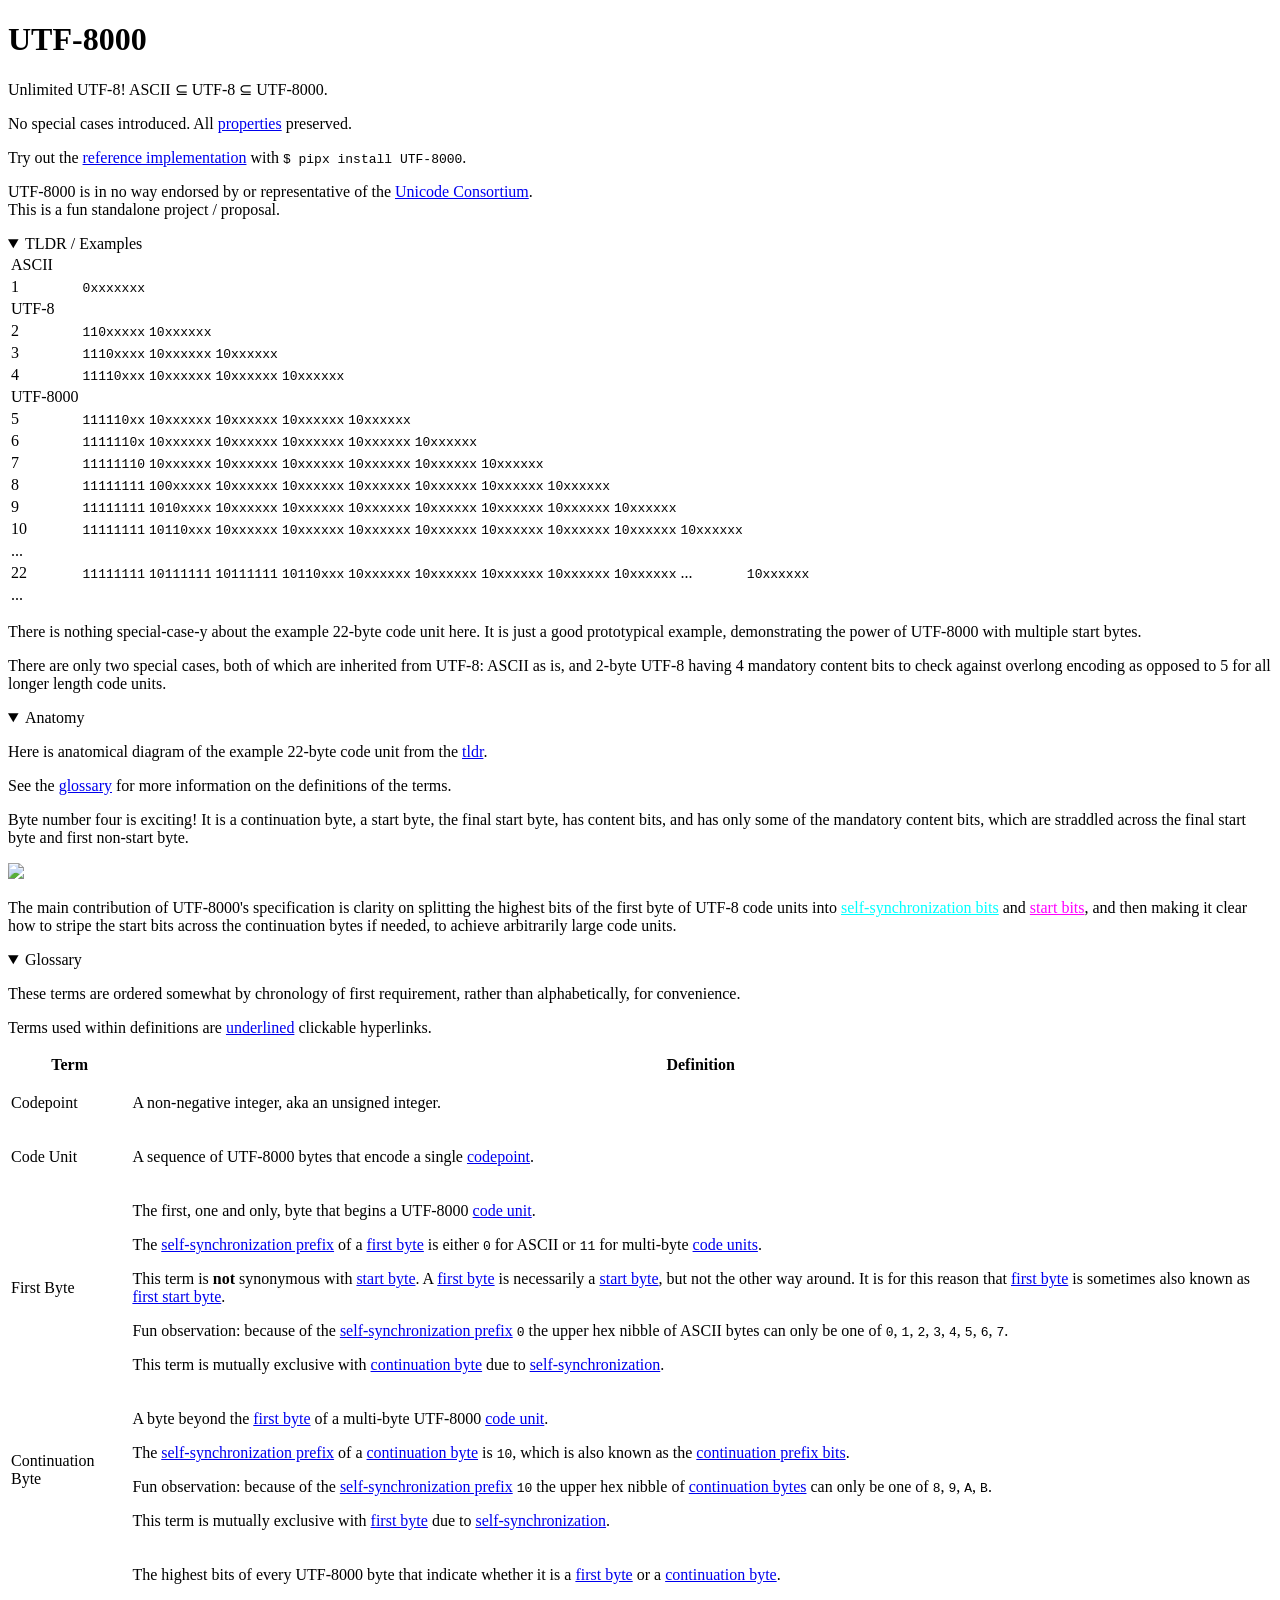
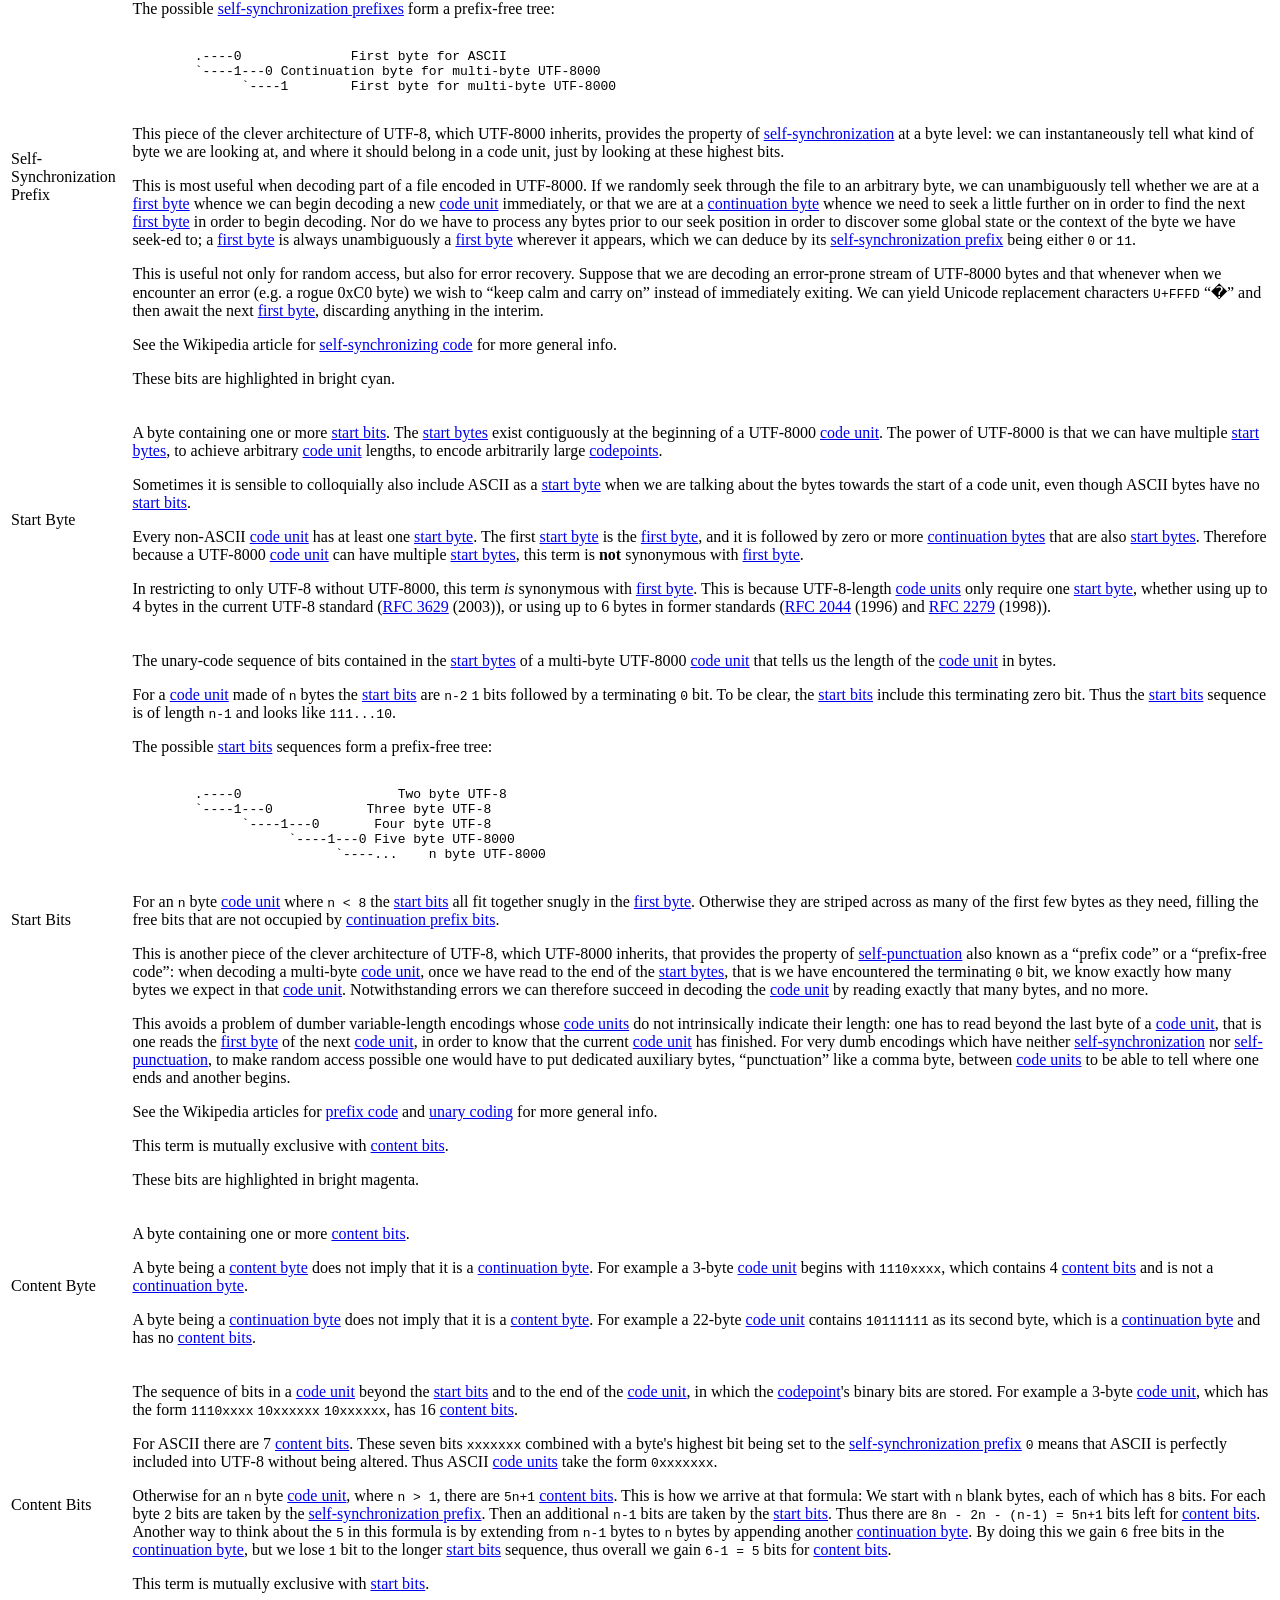
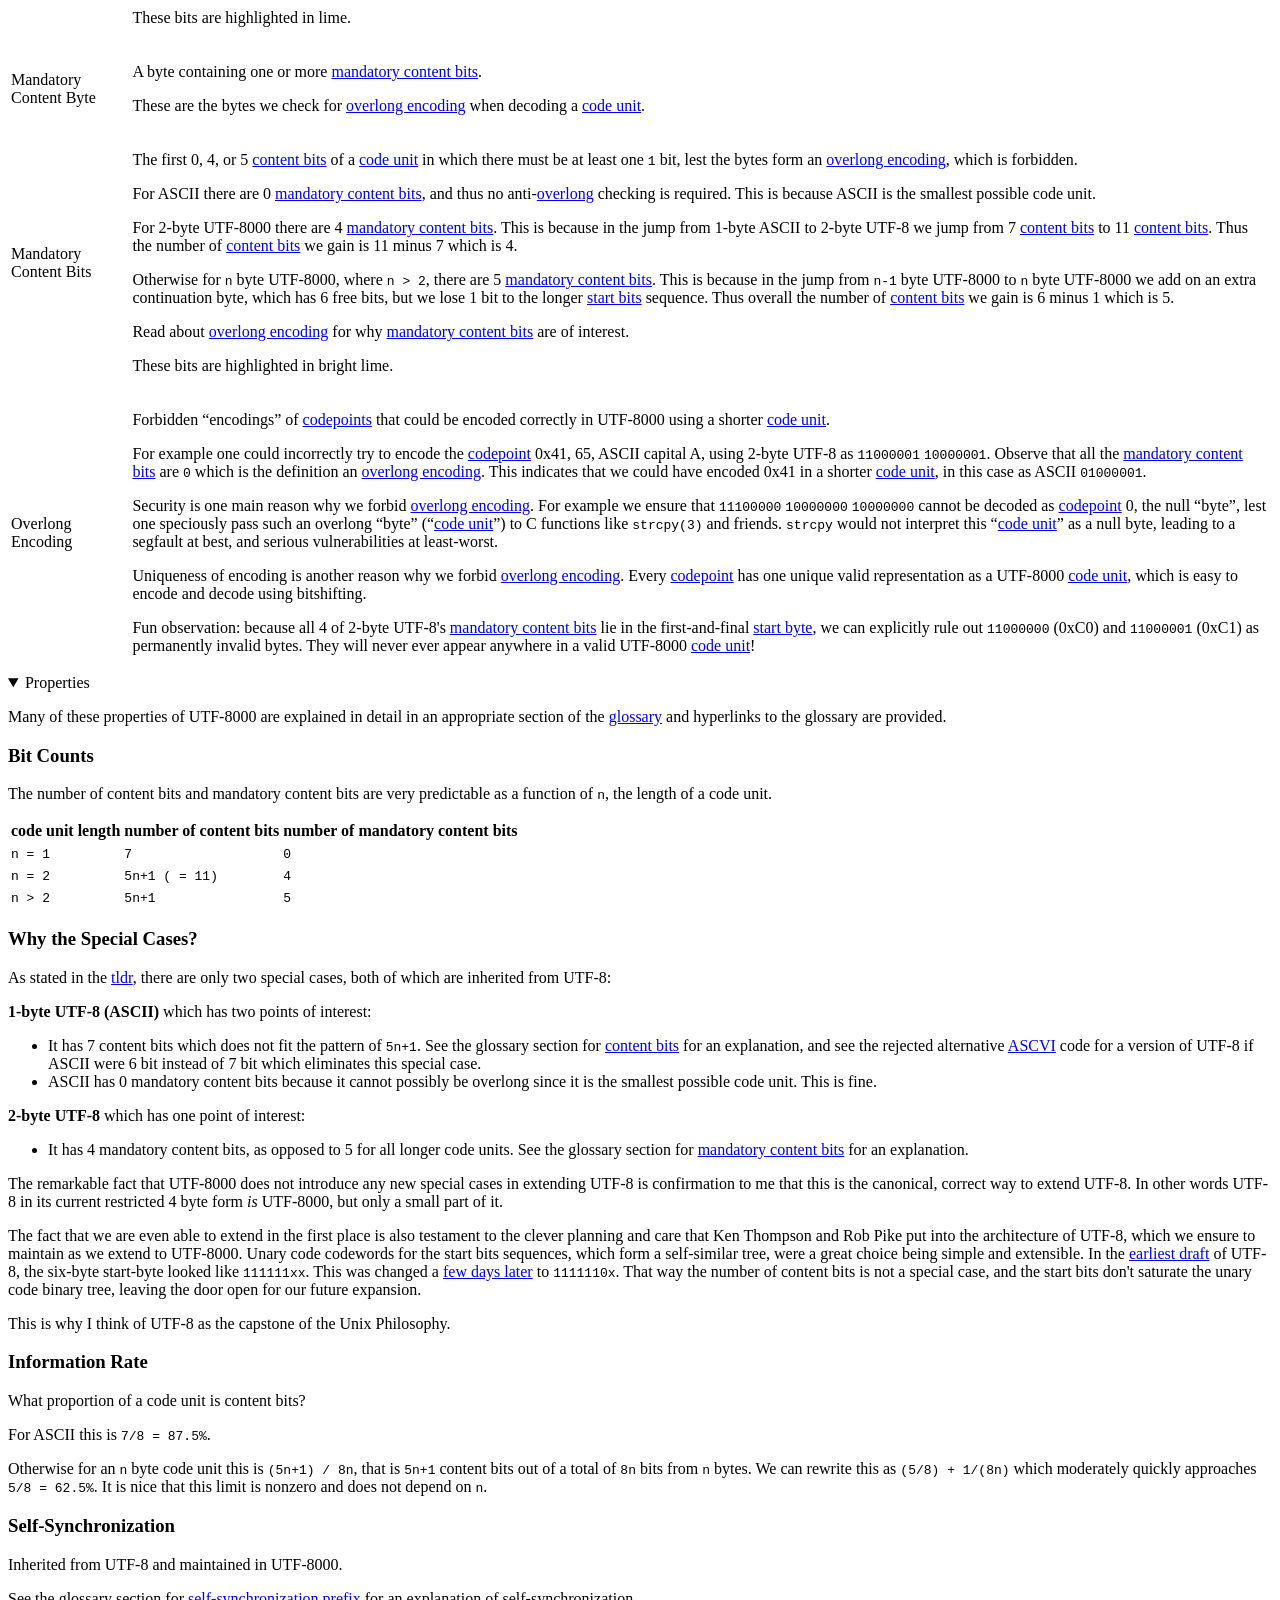
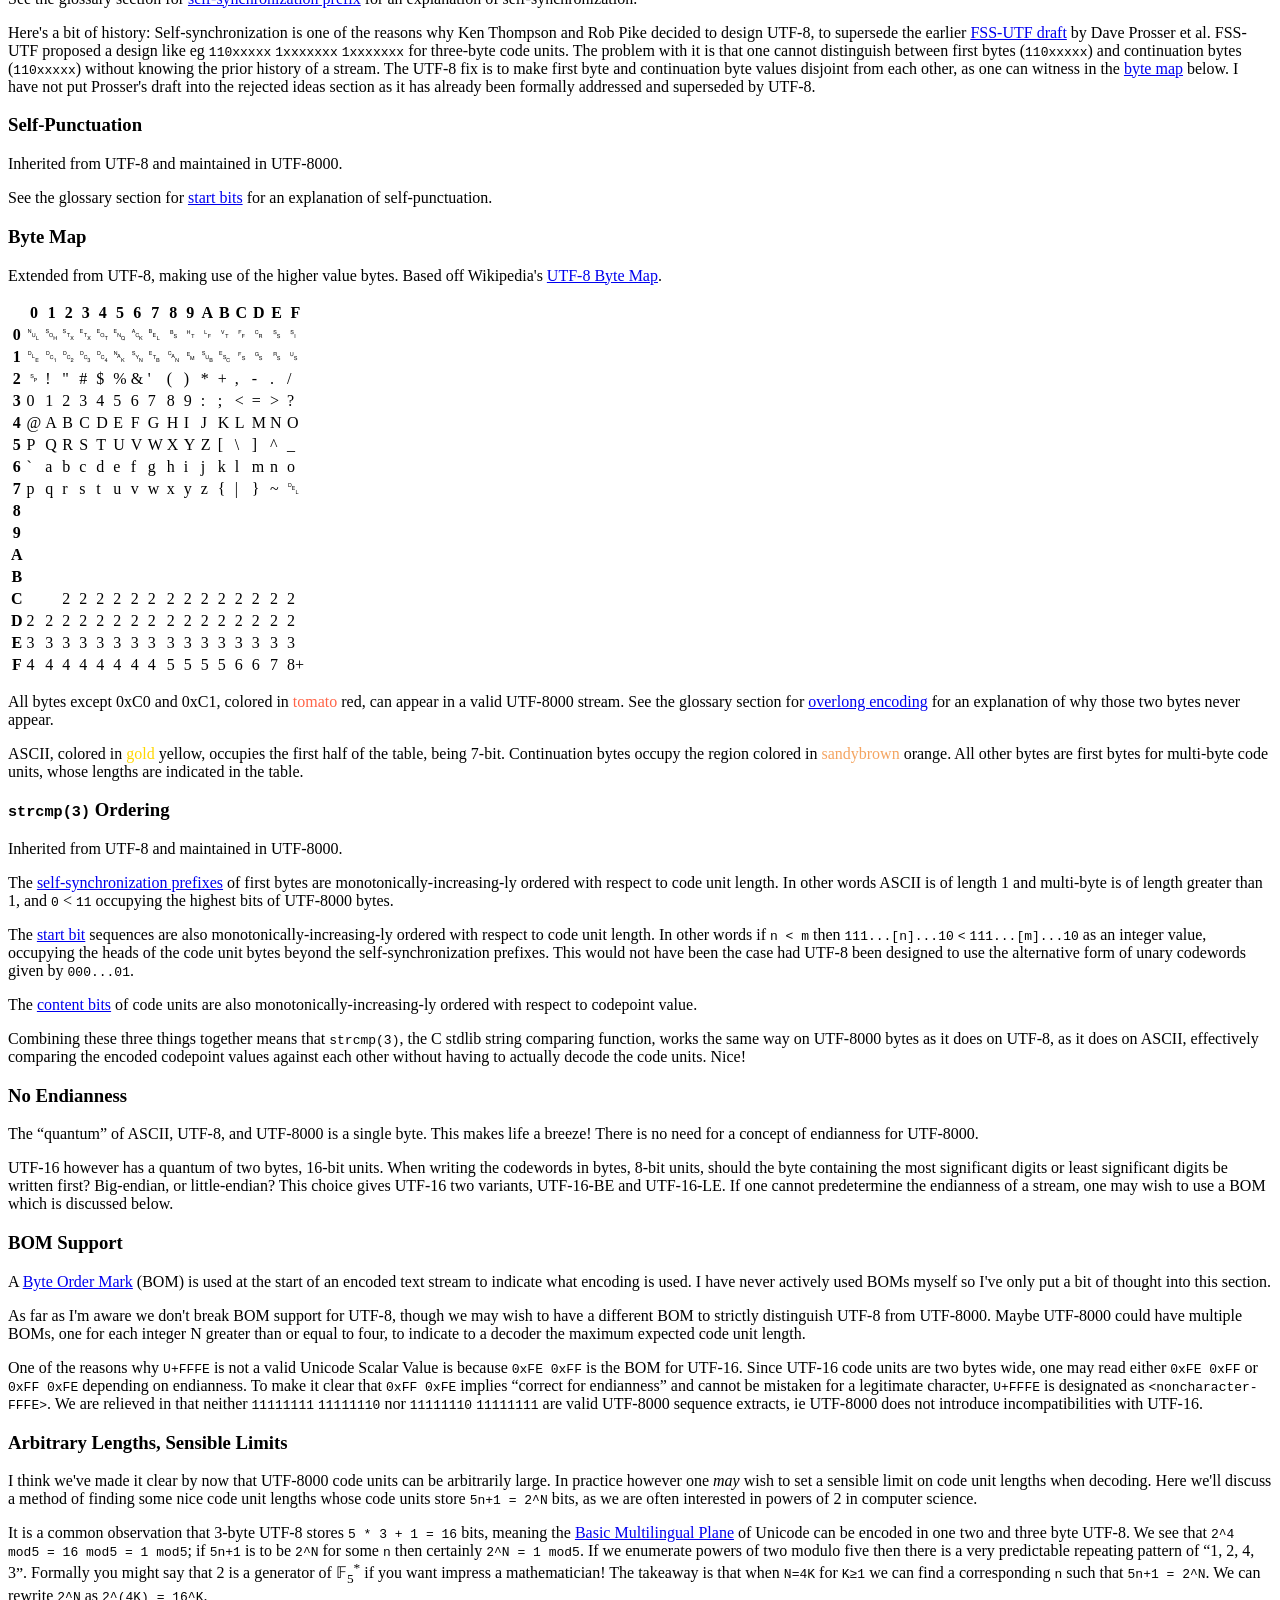
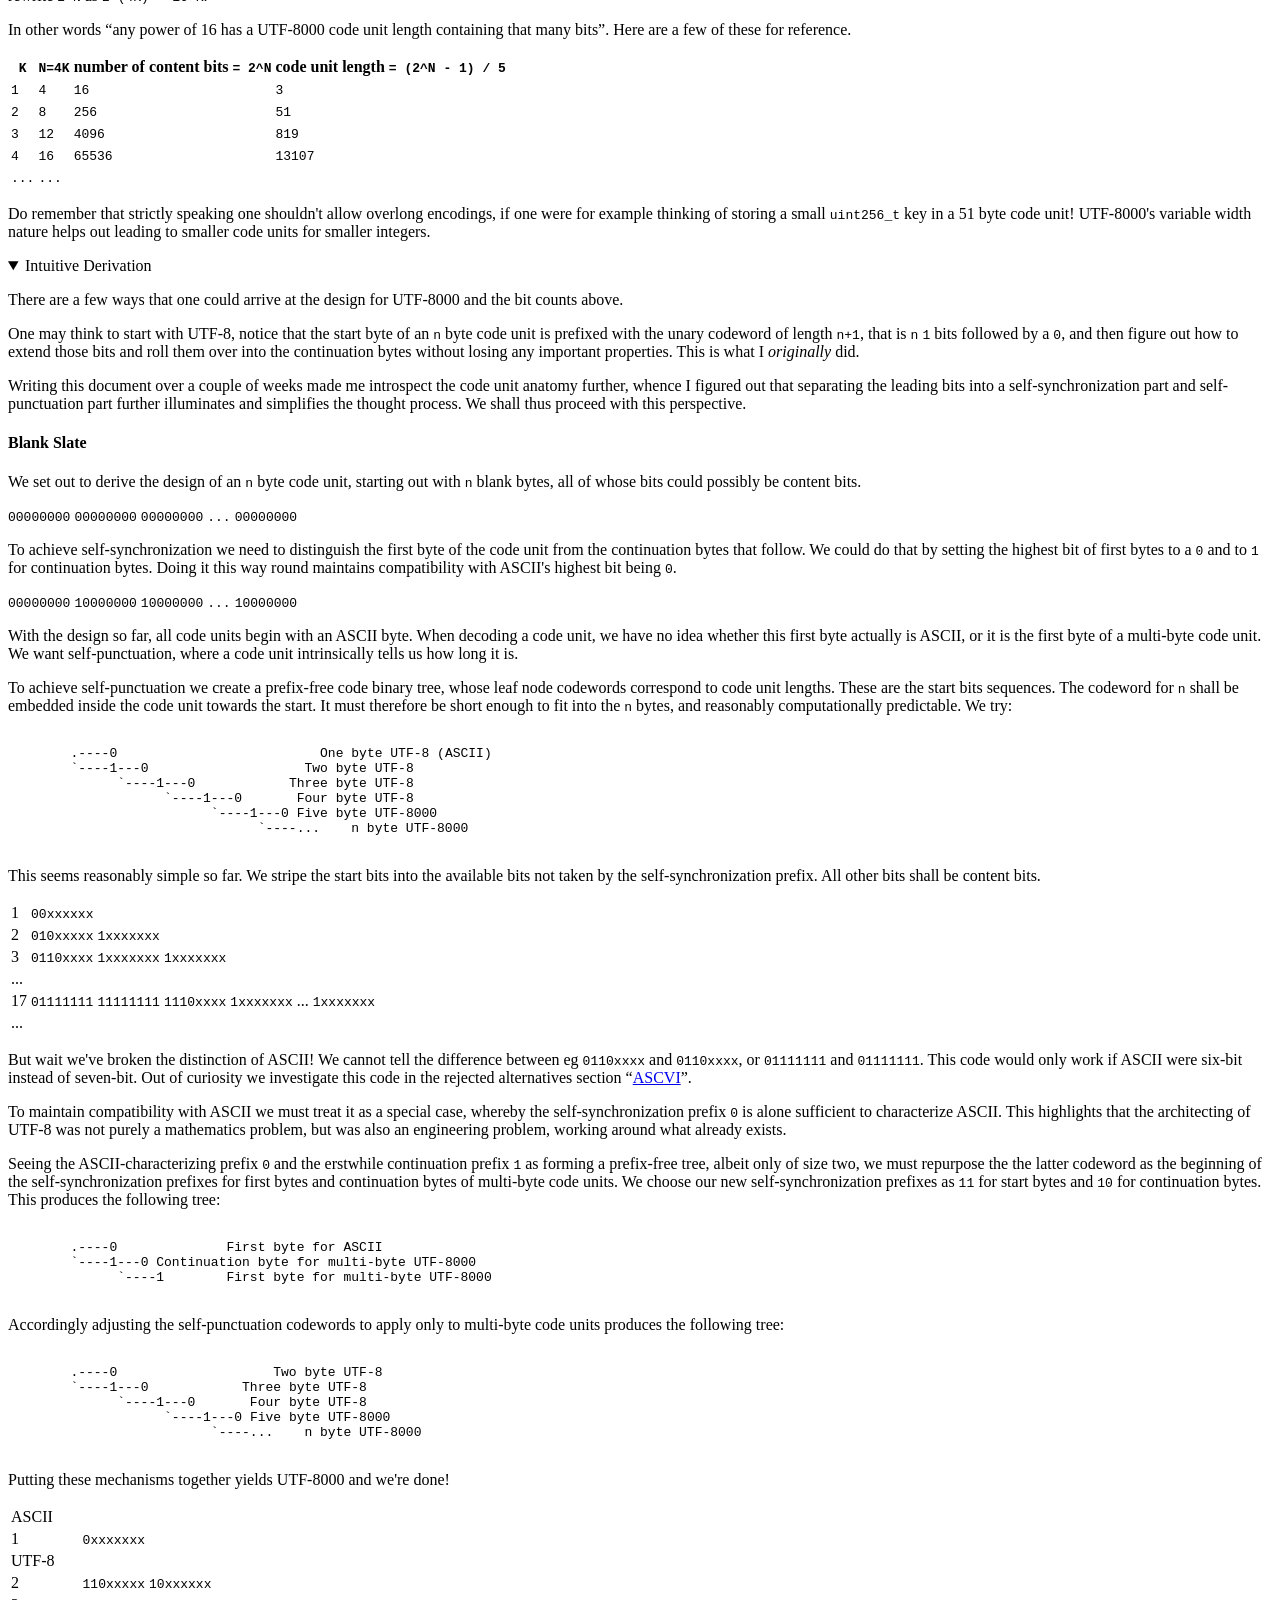
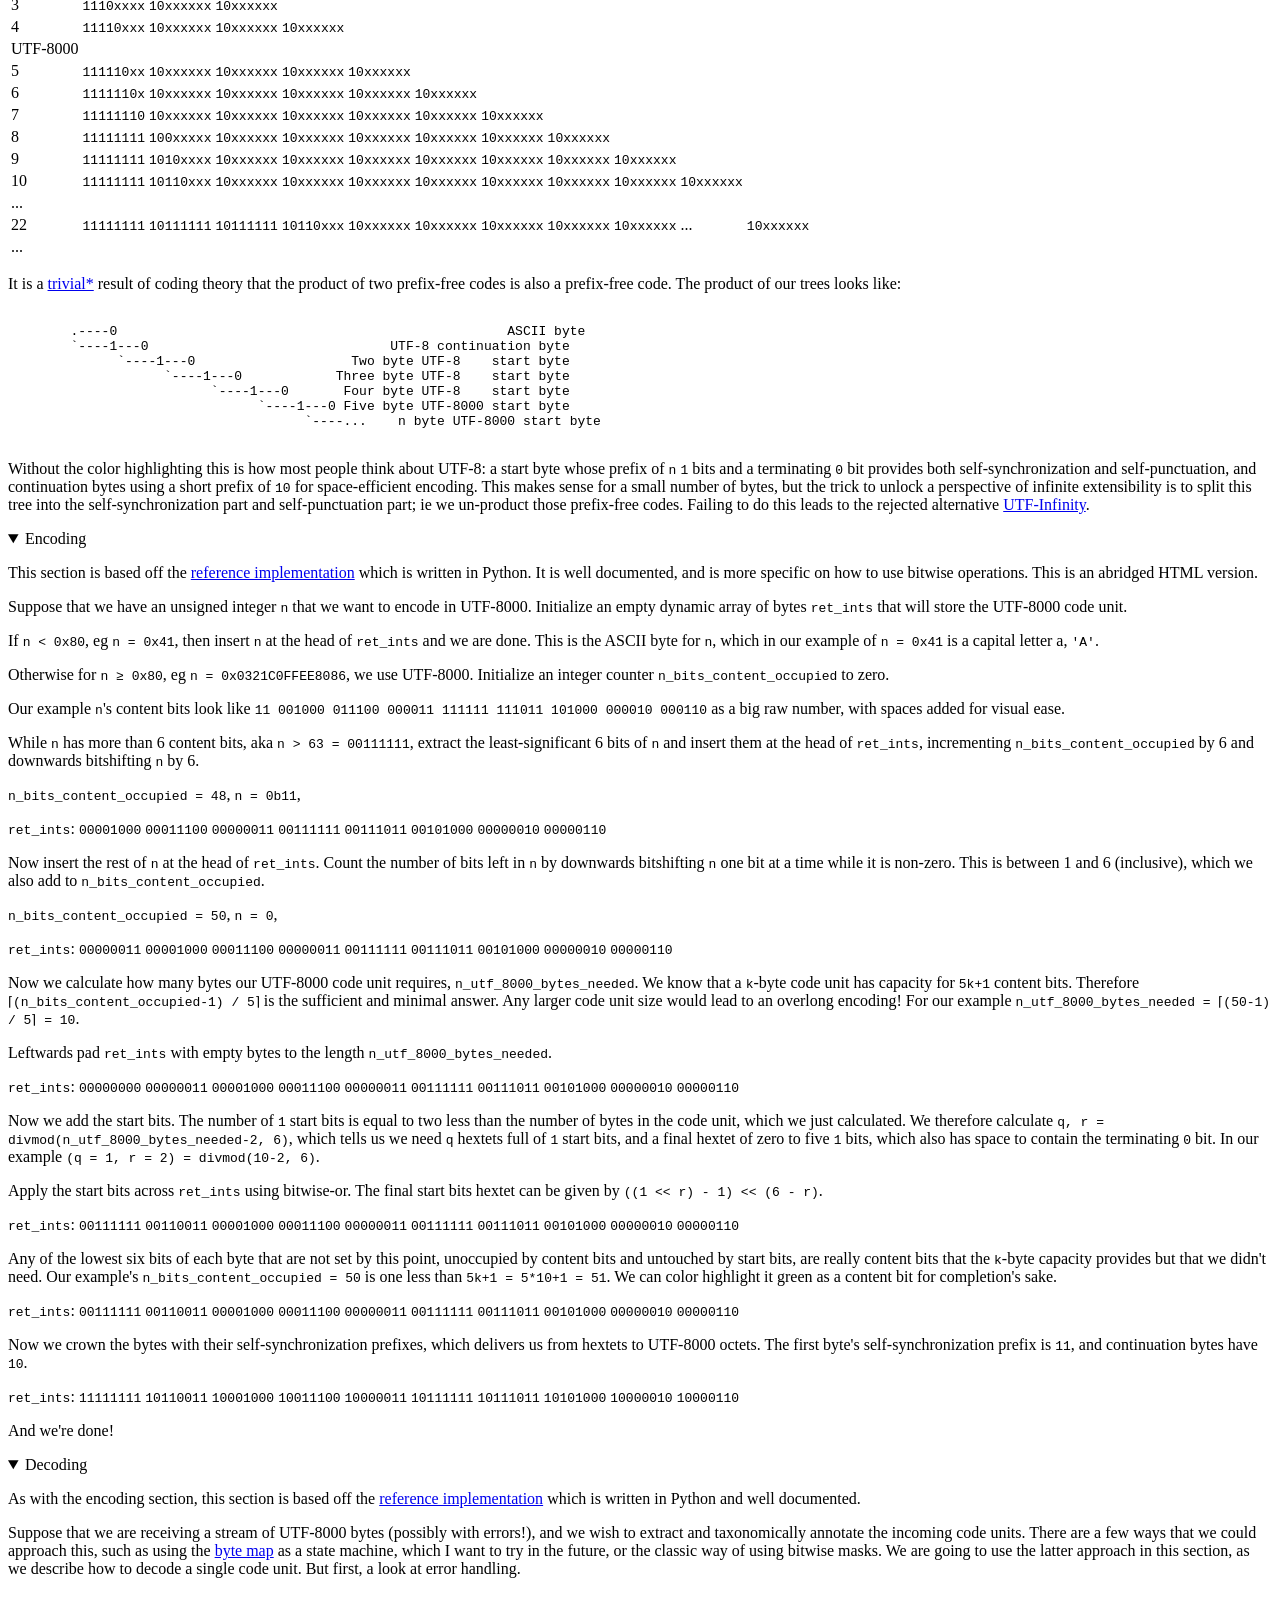
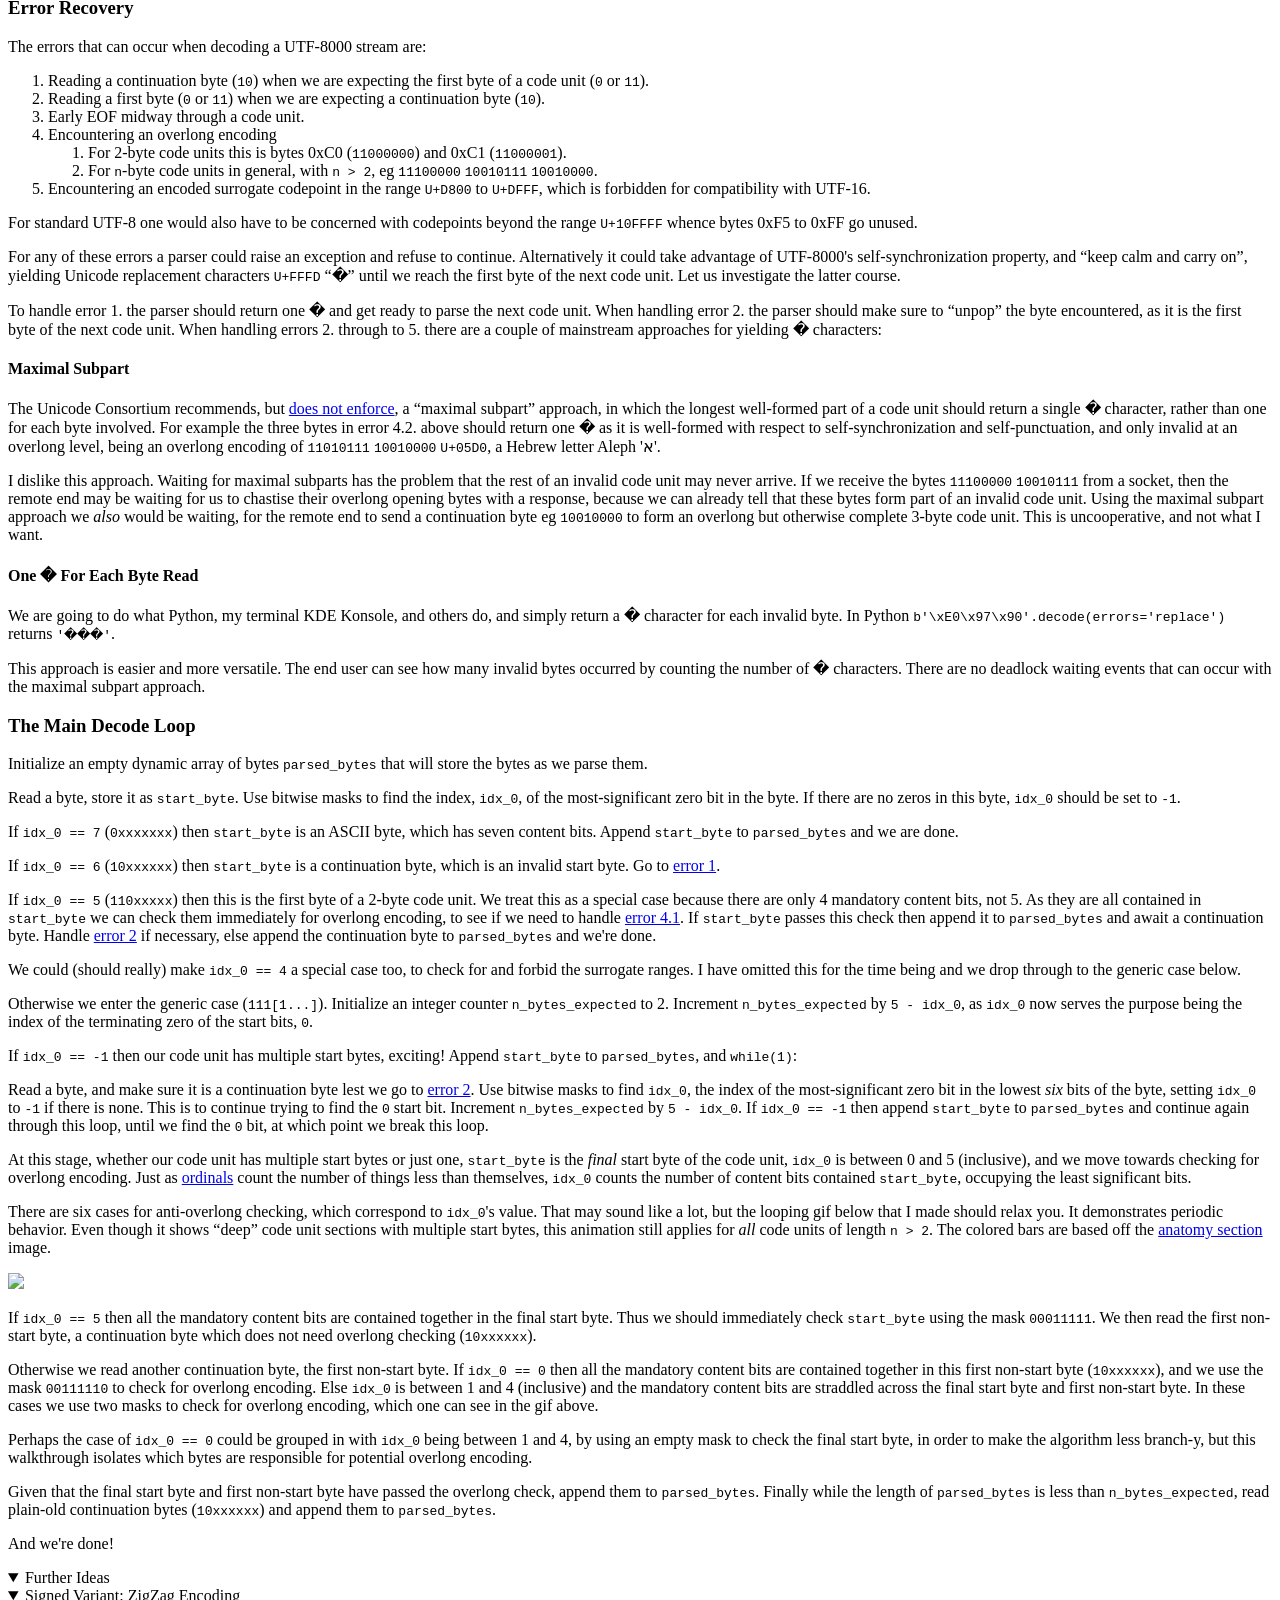
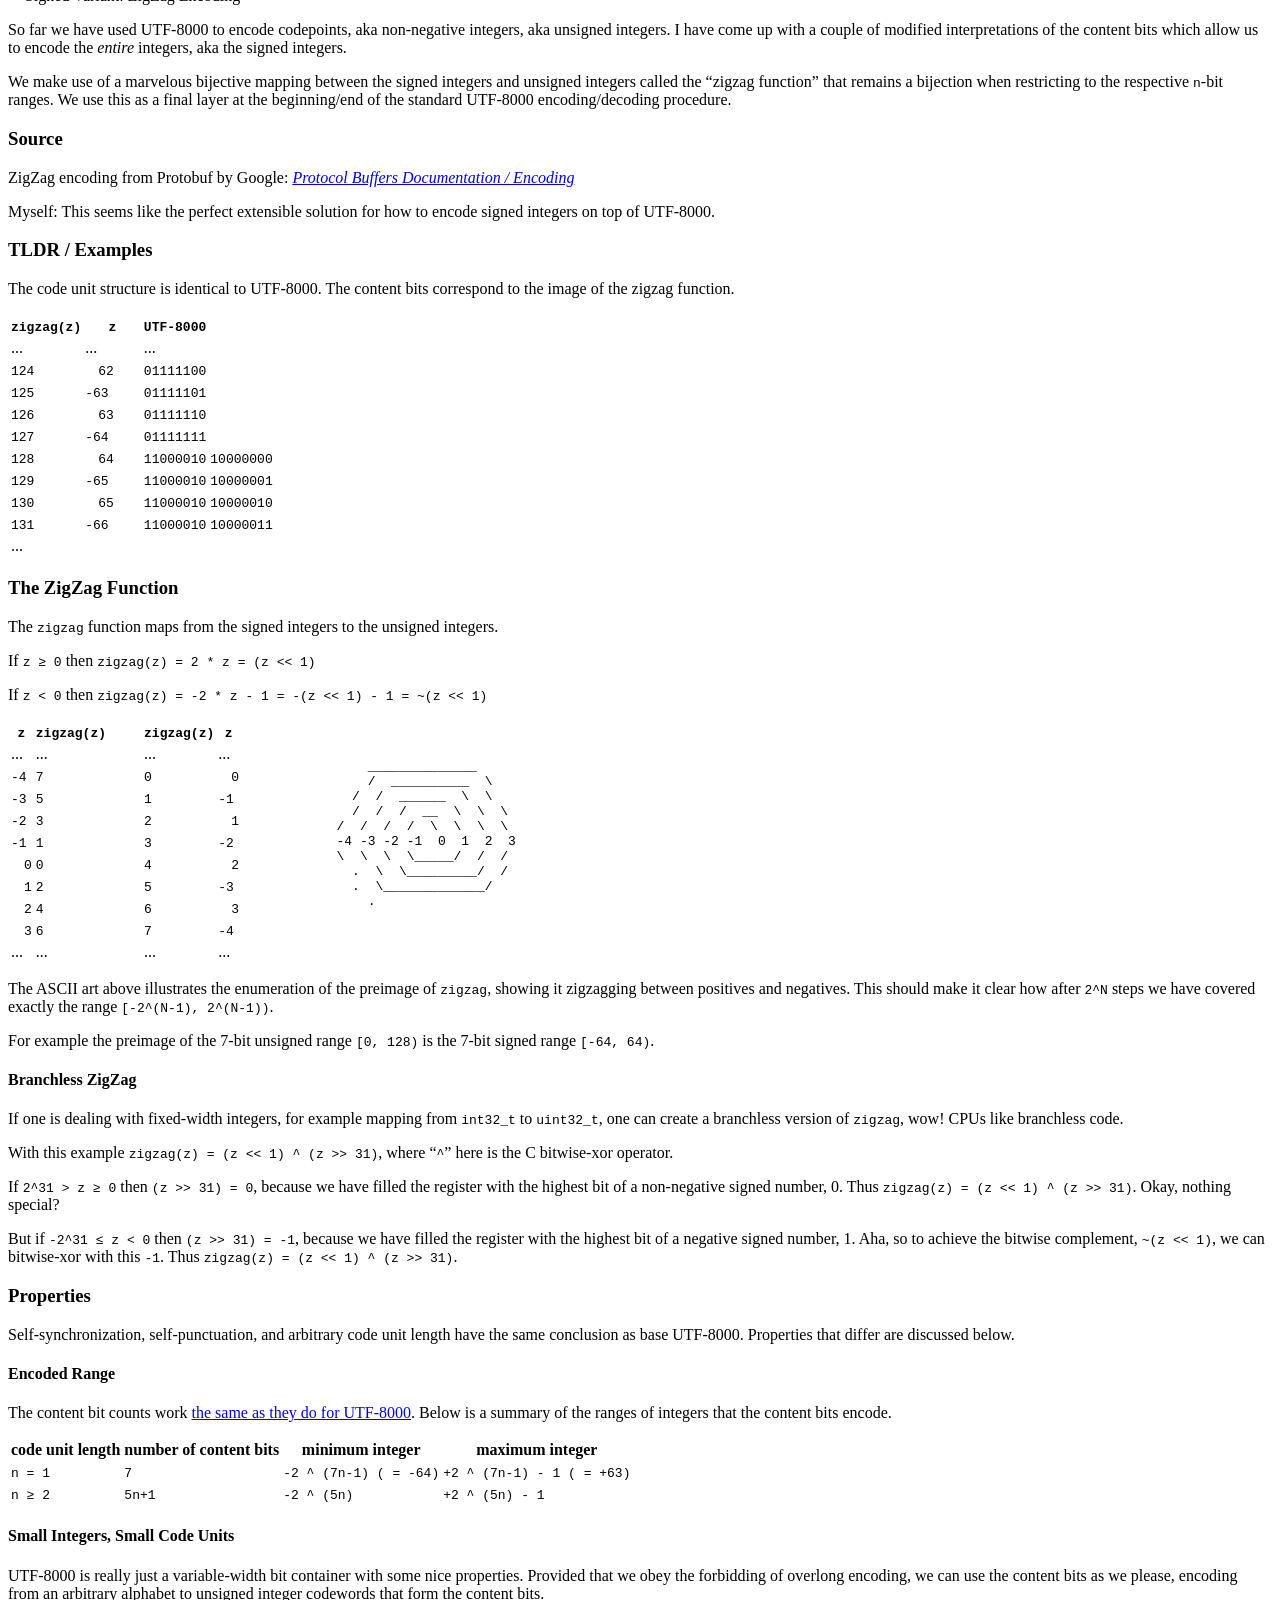
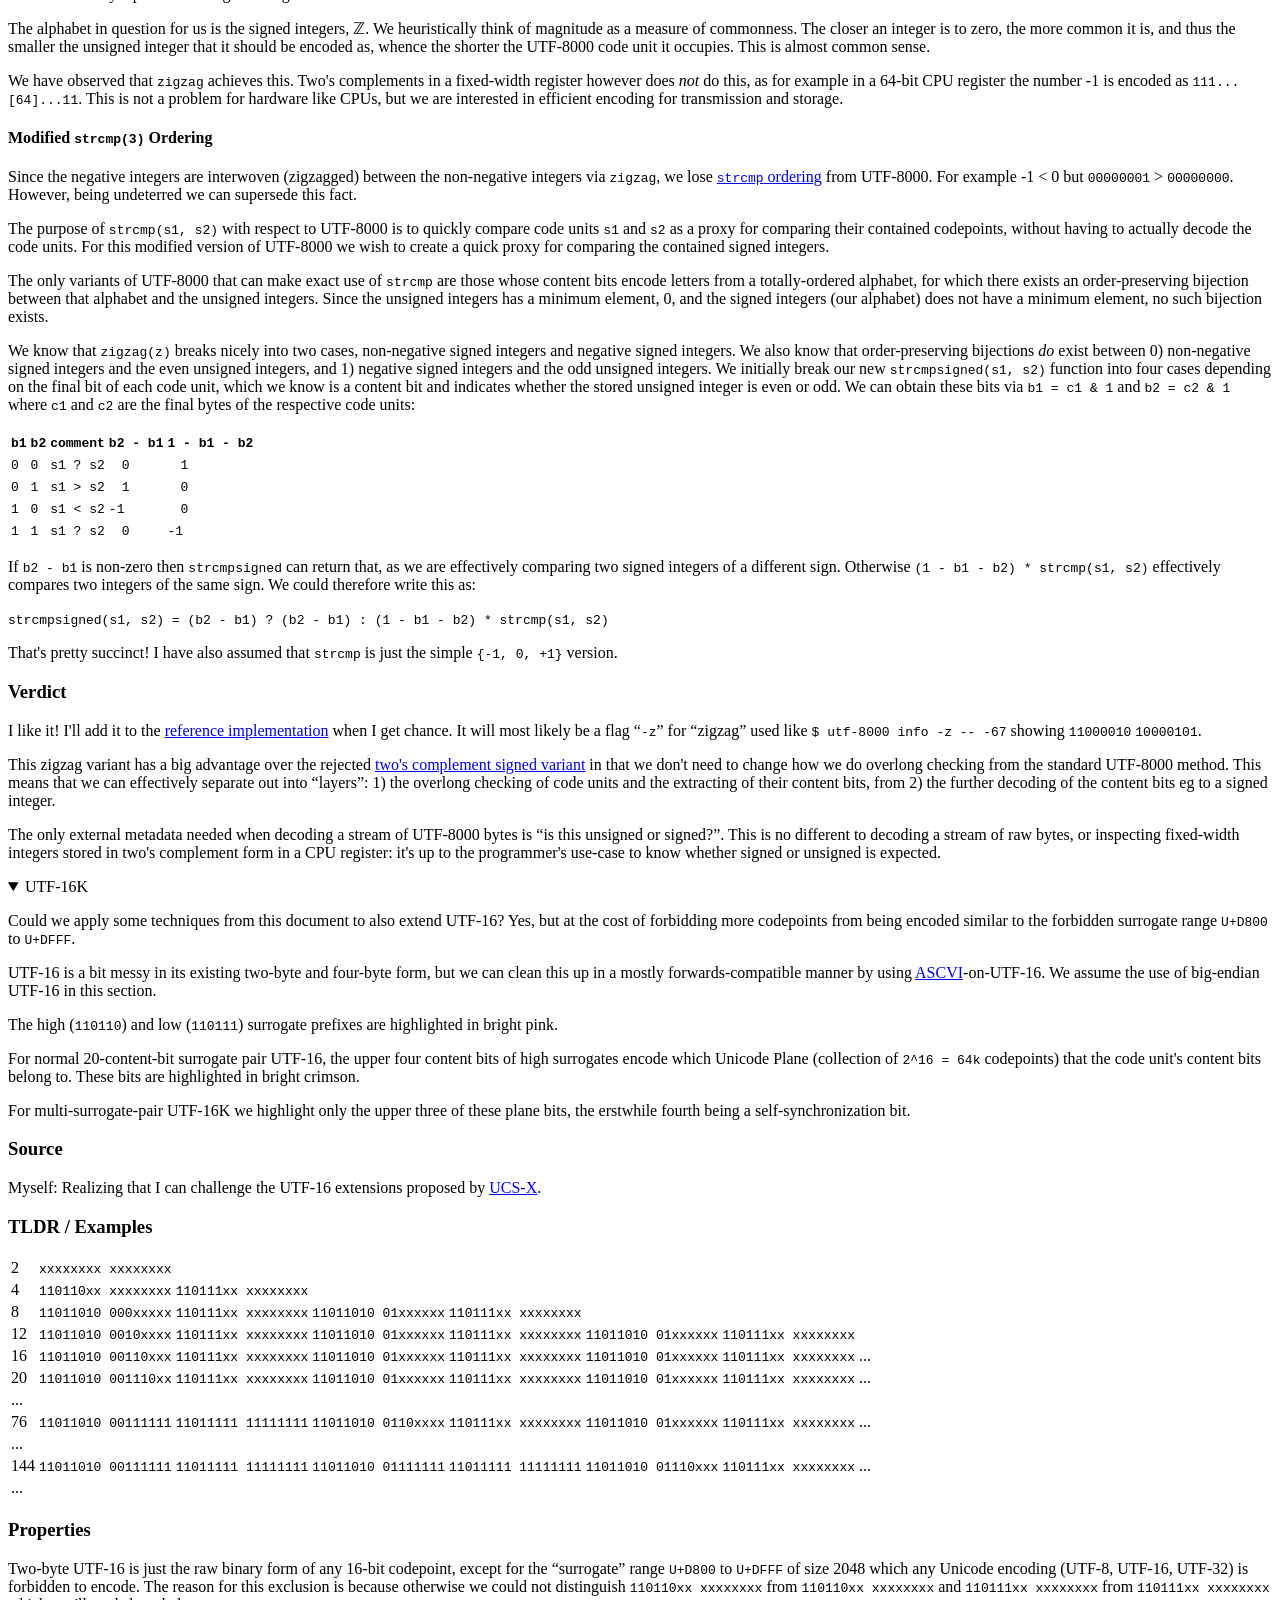
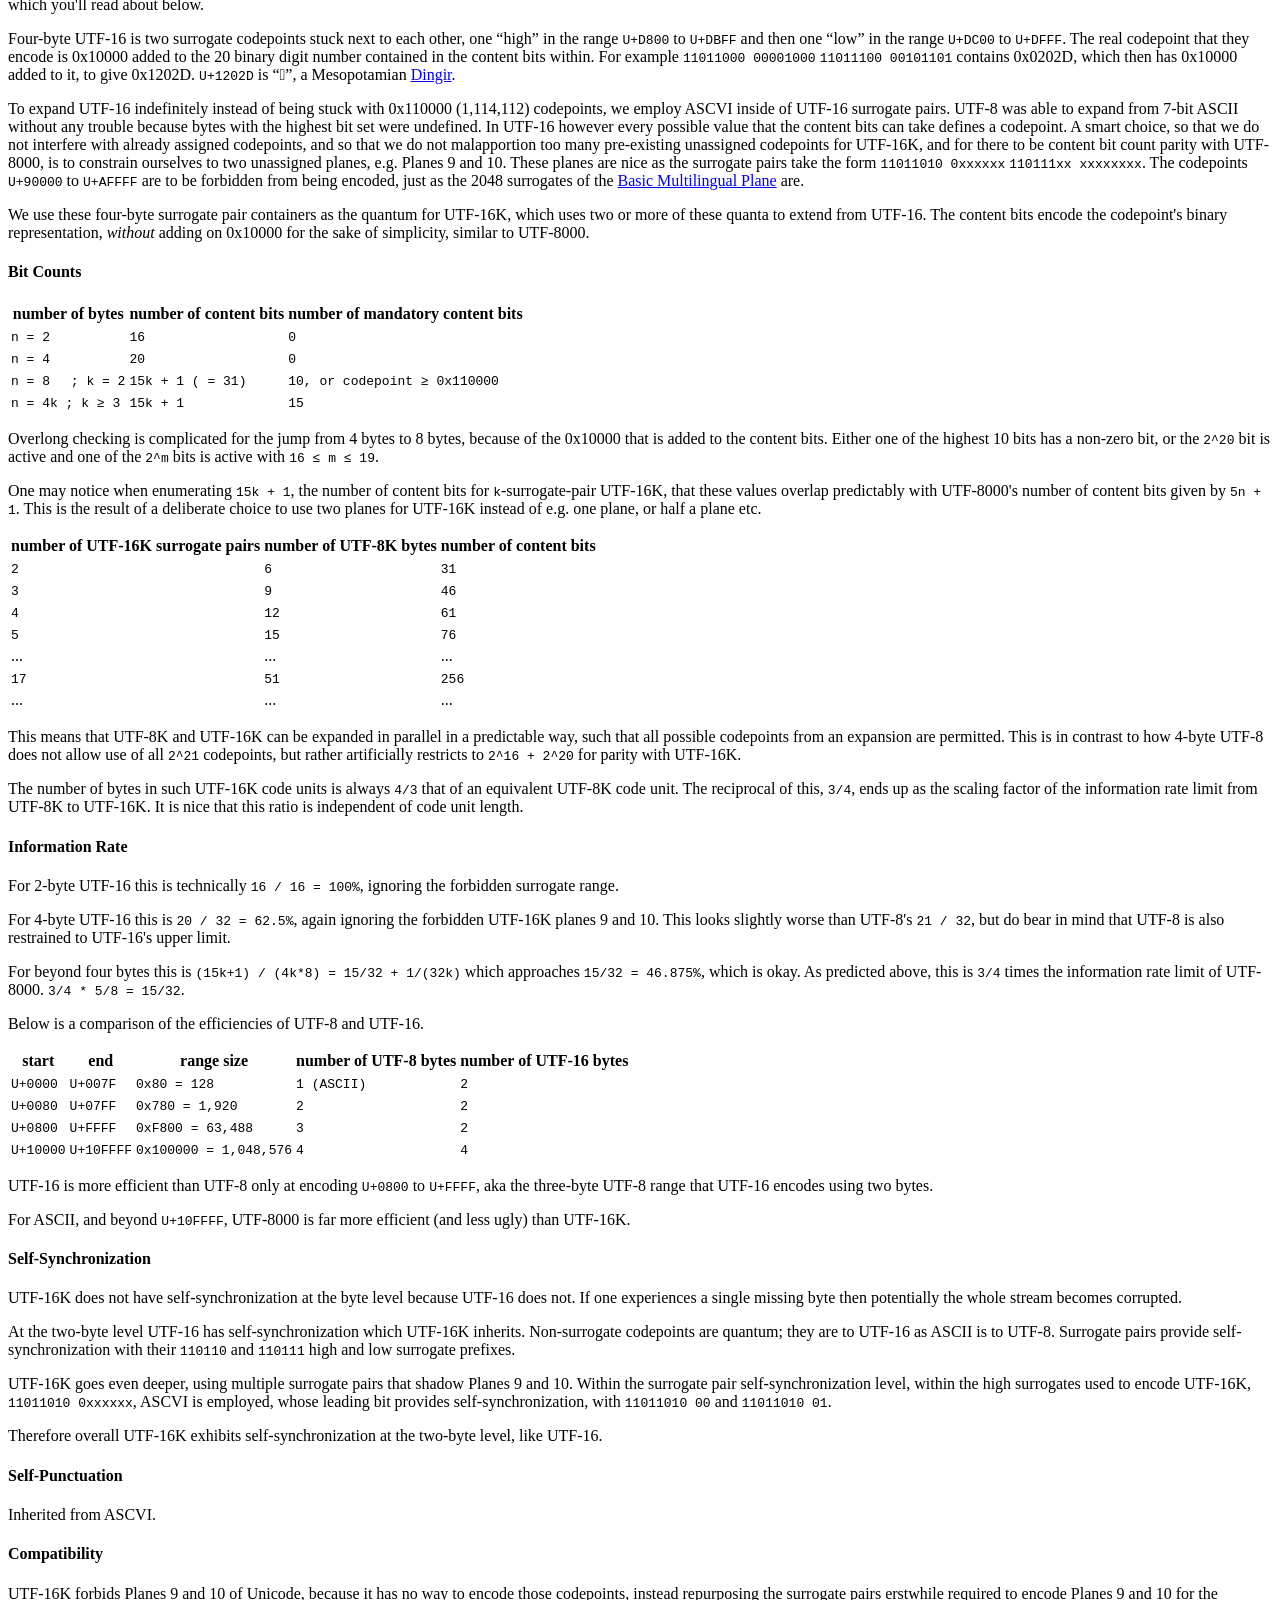
==== commit 2fb1af60: "Update HTML and CSS for (somewhat) parity with Hugo theme See tag 'archive/jb2170/squashed/hugo-pari" ====
--- a/src/index.html
+++ b/src/index.html
@@ -295,7 +295,7 @@
               <p>See the <a href="#sec-glossary">glossary</a> for more information on the definitions of the terms.</p>
               <p>Byte number four is exciting! It is a continuation byte, a start byte, the final start byte, has content bits, and has only some of the mandatory content bits, which are straddled across the final start byte and first non-start byte.</p>
               <img src="/code-unit-anatomy.blanchedalmond.png" />
-              <p>The main contribution of UTF-8000's specification is clarity on splitting the highest bits of the first byte of UTF-8 code units into <span class="utf-8000-bits-self-sync-first">self-synchronization bits</span> and <span class="utf-8000-bits-start">start bits</span>, and then making it clear how to stripe the start bits across the continuation bytes if needed, to achieve arbitrarily large code units.</p>
+              <p>The main contribution of UTF-8000's specification is clarity on splitting the highest bits of the first byte of UTF-8 code units into <u style="color: cyan">self-synchronization bits</u> and <u style="color: magenta">start bits</u>, and then making it clear how to stripe the start bits across the continuation bytes if needed, to achieve arbitrarily large code units.</p>
             </details>
 
             <details id="sec-glossary" open="true">
@@ -4586,7 +4586,7 @@
                 <p>(As a proud alumnus of <a href="https://en.wikipedia.org/wiki/Girton_College,_Cambridge">Girton College</a> I do feel compelled to comment that <q>man</q> should be read in the Lockean sense of <q>mankind</q>!)</p>
               </blockquote>
               <p>The world has been changed at least twice by Ken Thompson, with Unix and UTF-8. Unix was first written in solitude, in three weeks of the summer of 1969 (the same time as the <a href="#jfk-quote">Moon landing</a>), at Bell Labs on a teletypewriter attached to a spare PDP computer. UTF-8 was invented in one night of autumn 1992, at a New Jersey diner on a placemat, with <a href="#sec-properties-special-cases:~:text=In the earliest draft,days later to 1111110x.">a slight tweak</a> a few days later.</p>
-              <p>I, Jay Berry, have so far written this document alone in the summer of 2026, realizing that my reference implementation from autumn 2024 was a nontrivial discovery.</p>
+              <p>I, <a href="https://www.jb2170.com/">Jay Berry</a>, have so far written this document alone in the summer of 2026, realizing that my reference implementation from autumn 2024 was a nontrivial discovery.</p>
             </details>
 
             <footer>
@@ -4594,11 +4594,8 @@
                 <tbody>
                   <tr>
                     <td>First published:</td>
-                    <td><time datetime="2026-07-04">2026-07-04</time> 🇺🇸🦅🎆</td>
-                  </tr>
-                  <tr>
-                    <td>Main website:</td>
-                    <td><a href="https://www.jb2170.com">www.jb2170.com</a></td>
+                    <td><time datetime="2026-07-04">2026-07-04</time></td>
+                    <td>🇺🇸🦅🎆</td>
                   </tr>
                 </tbody>
               </table>
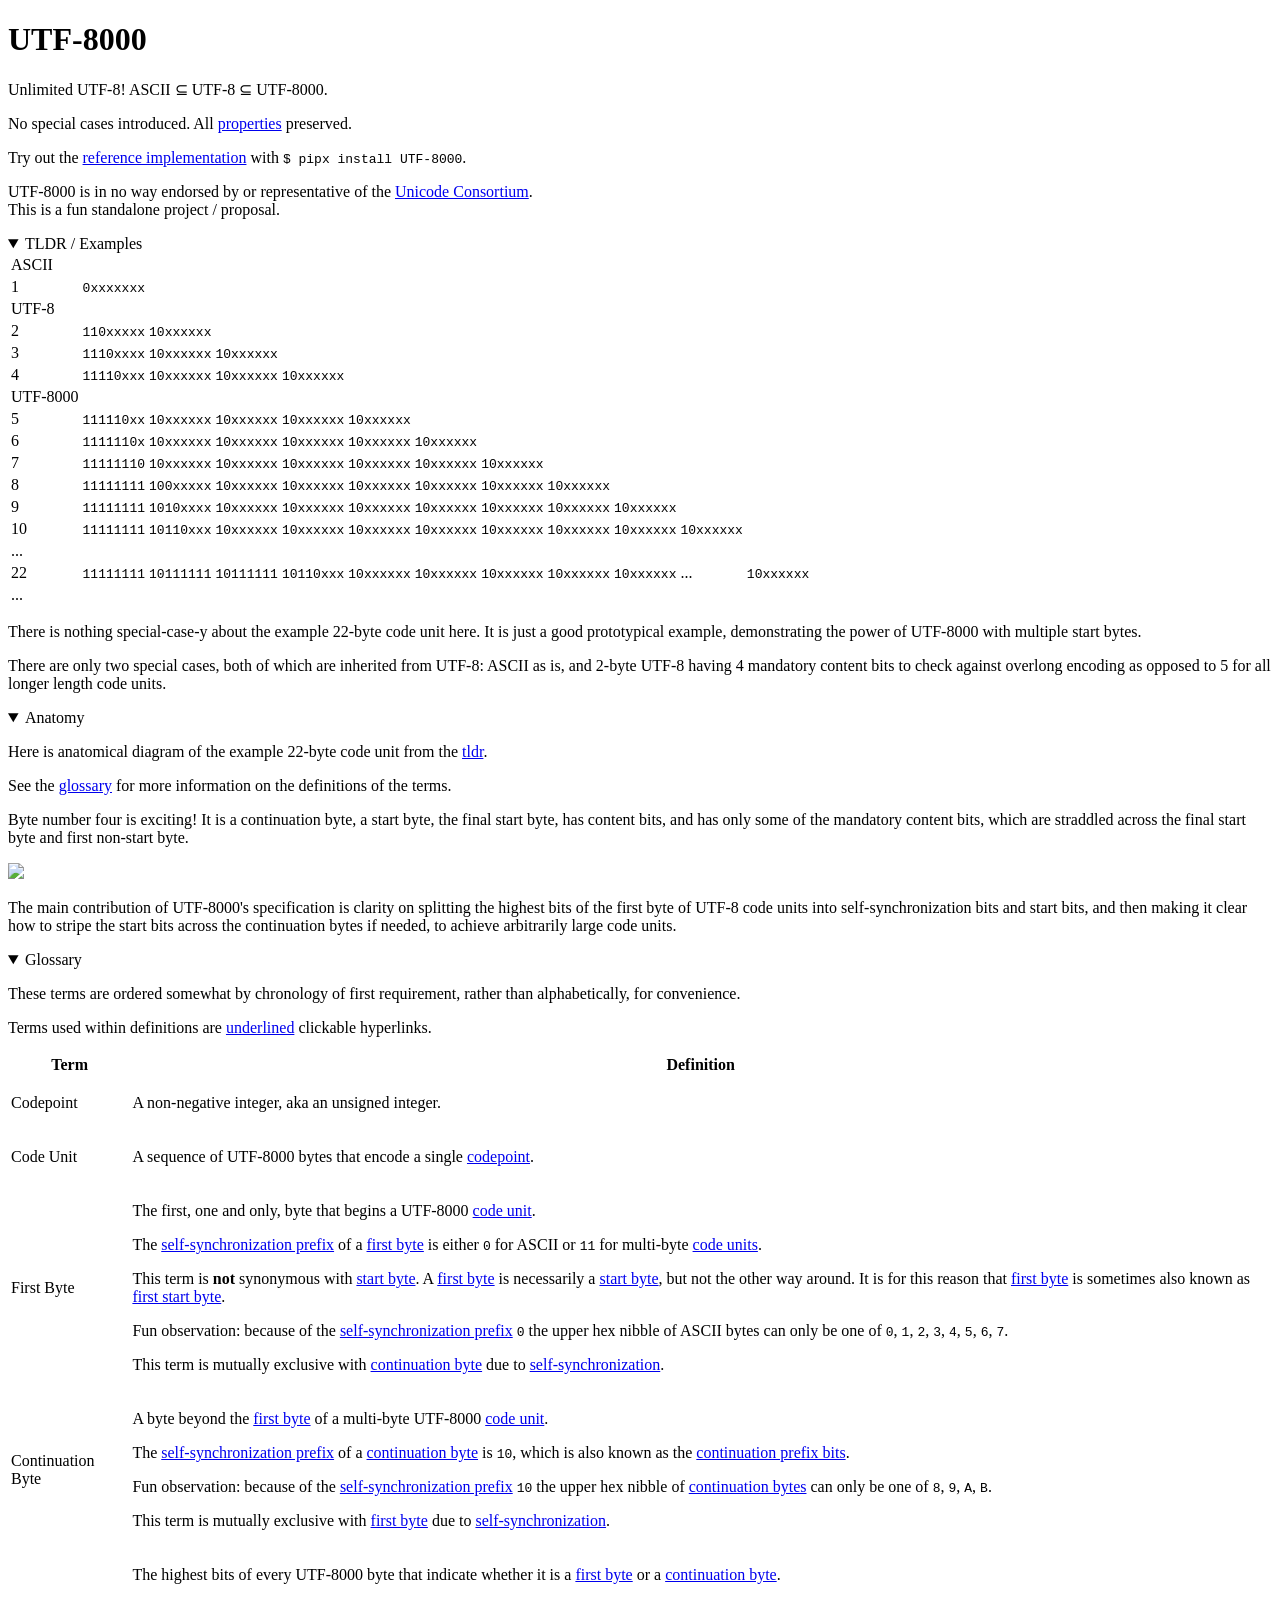
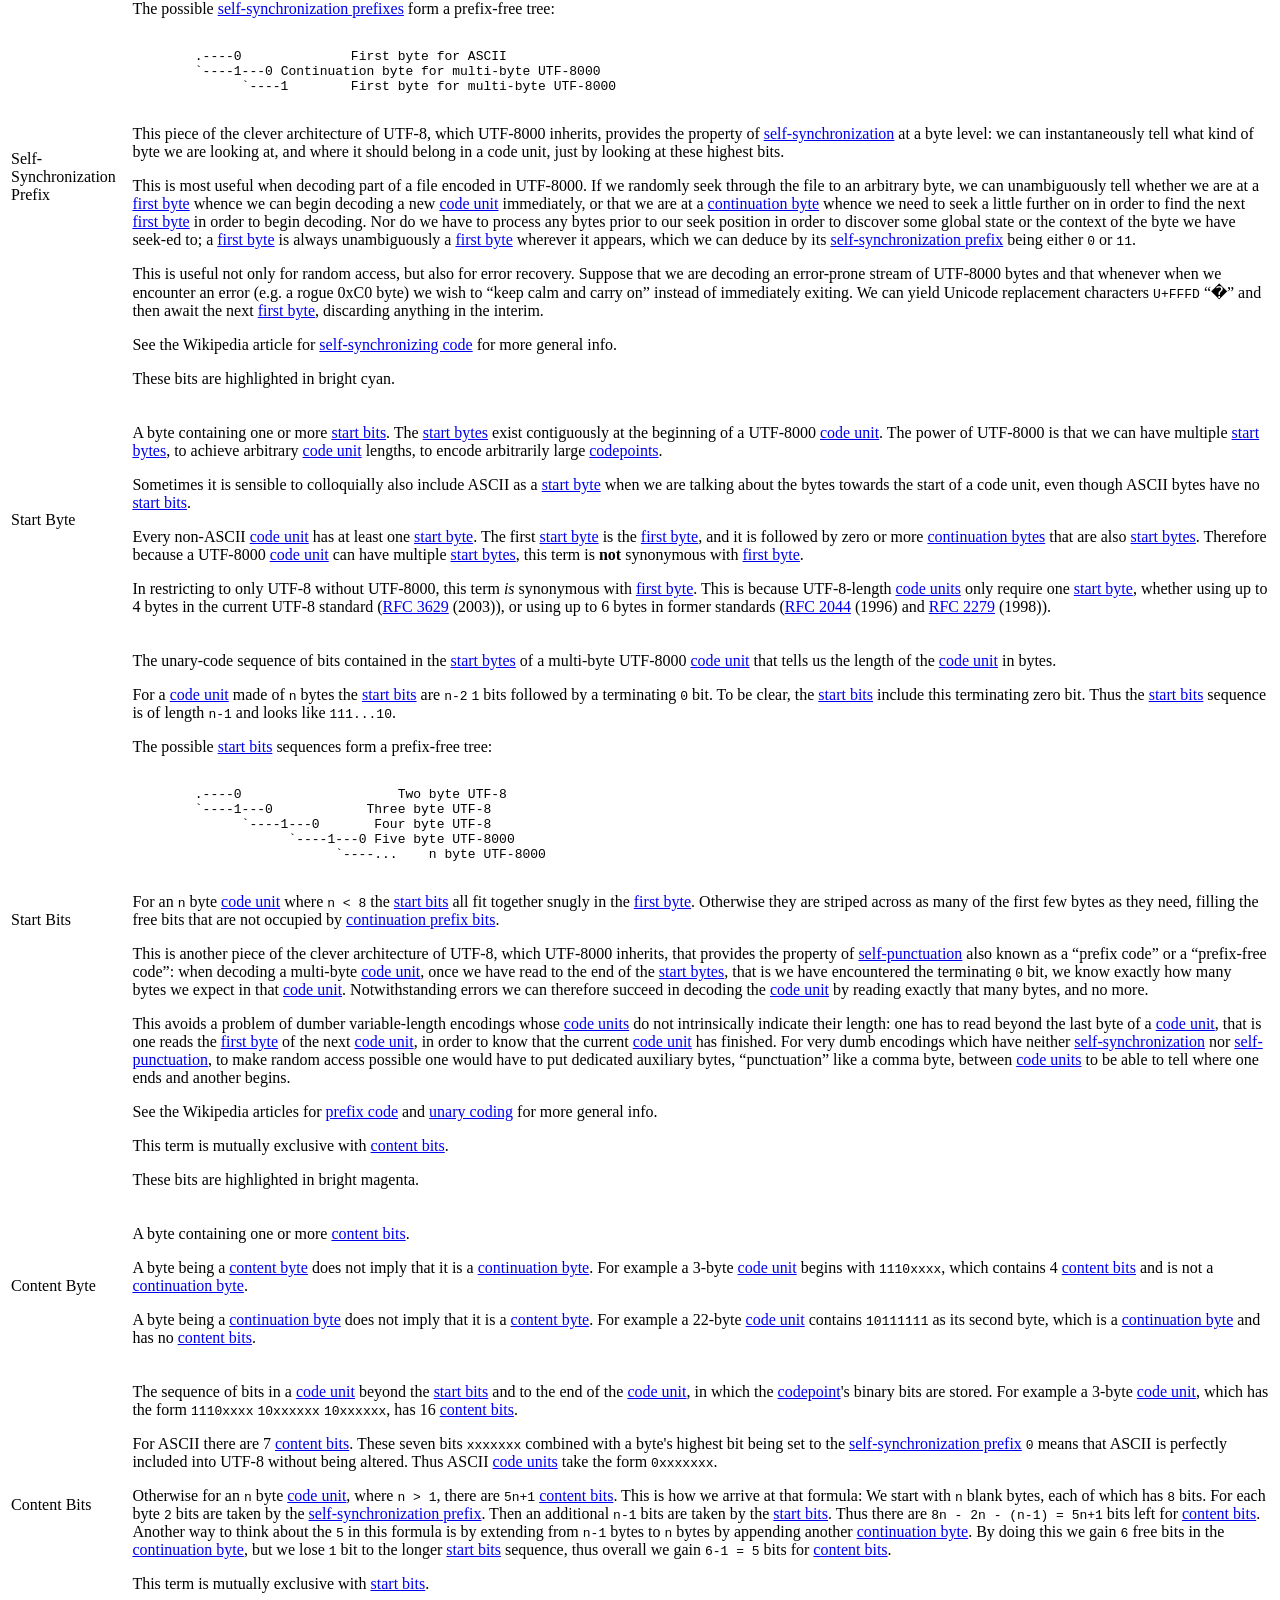
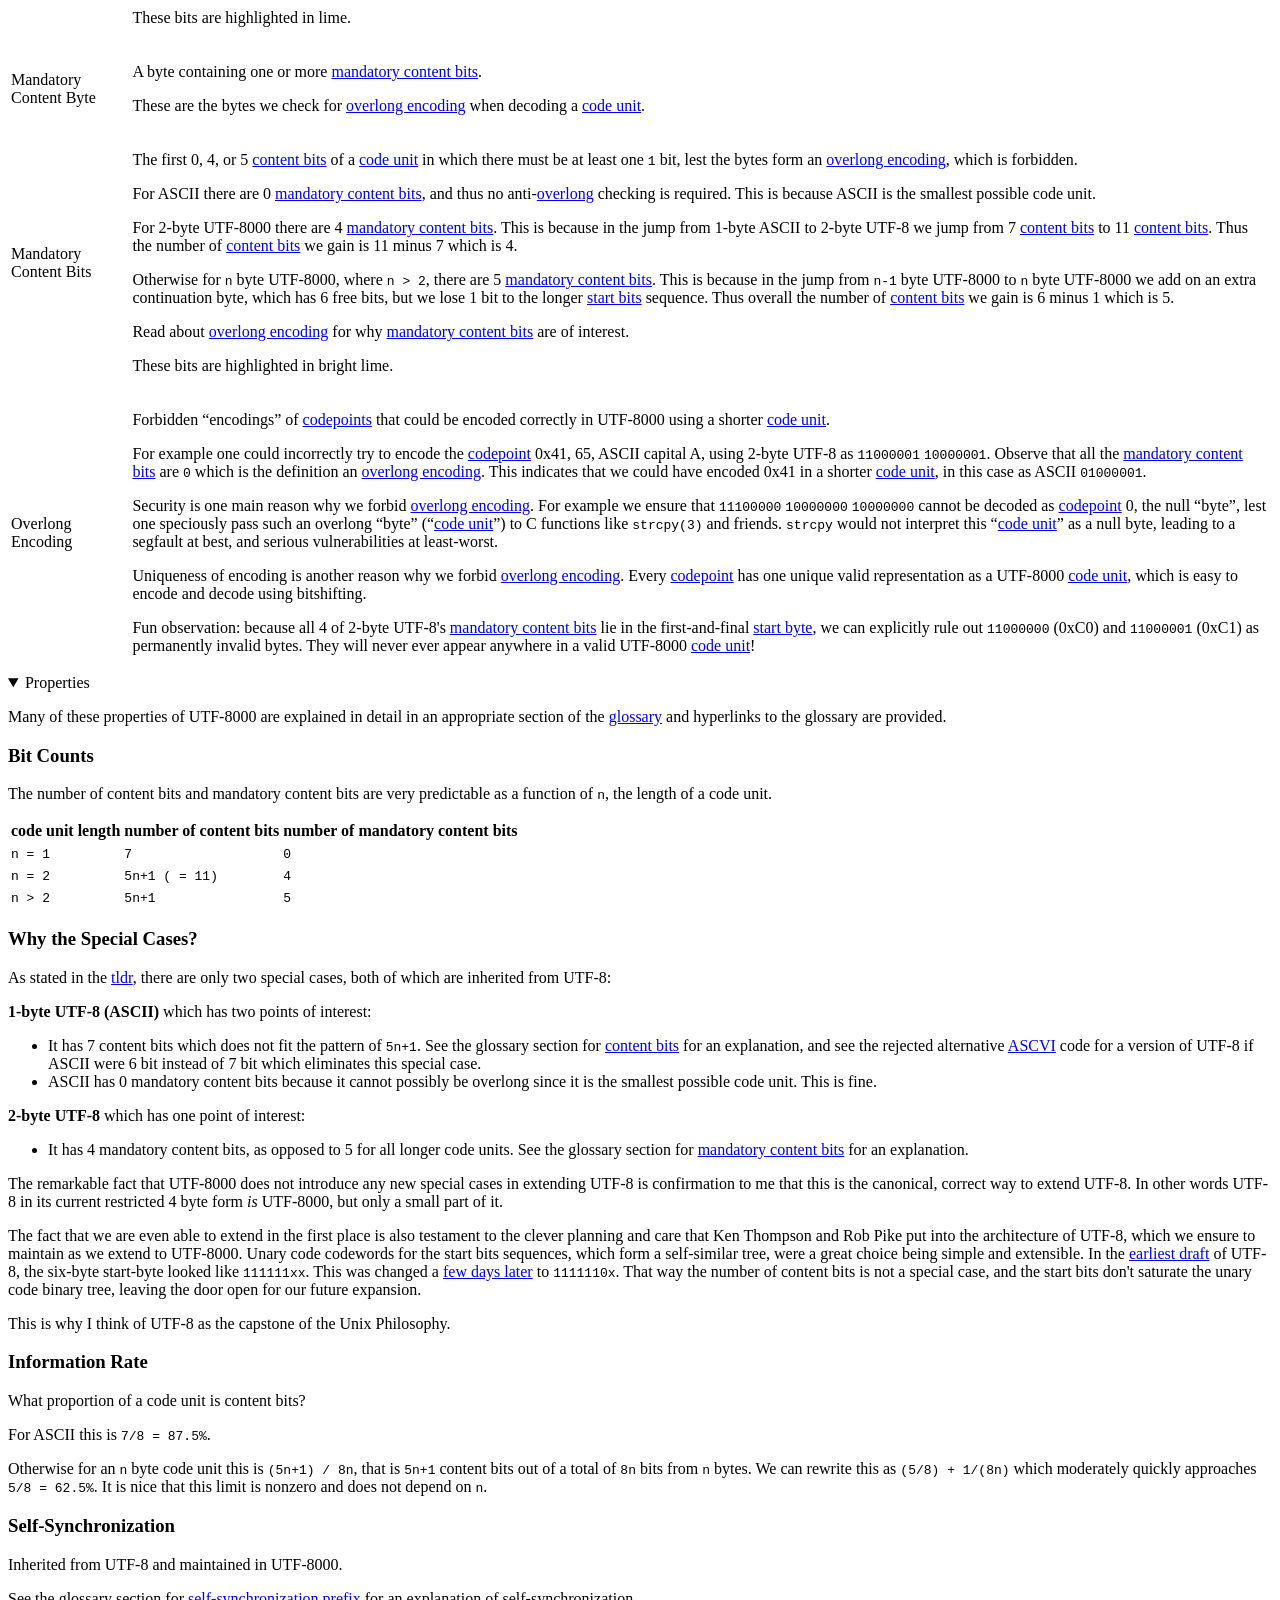
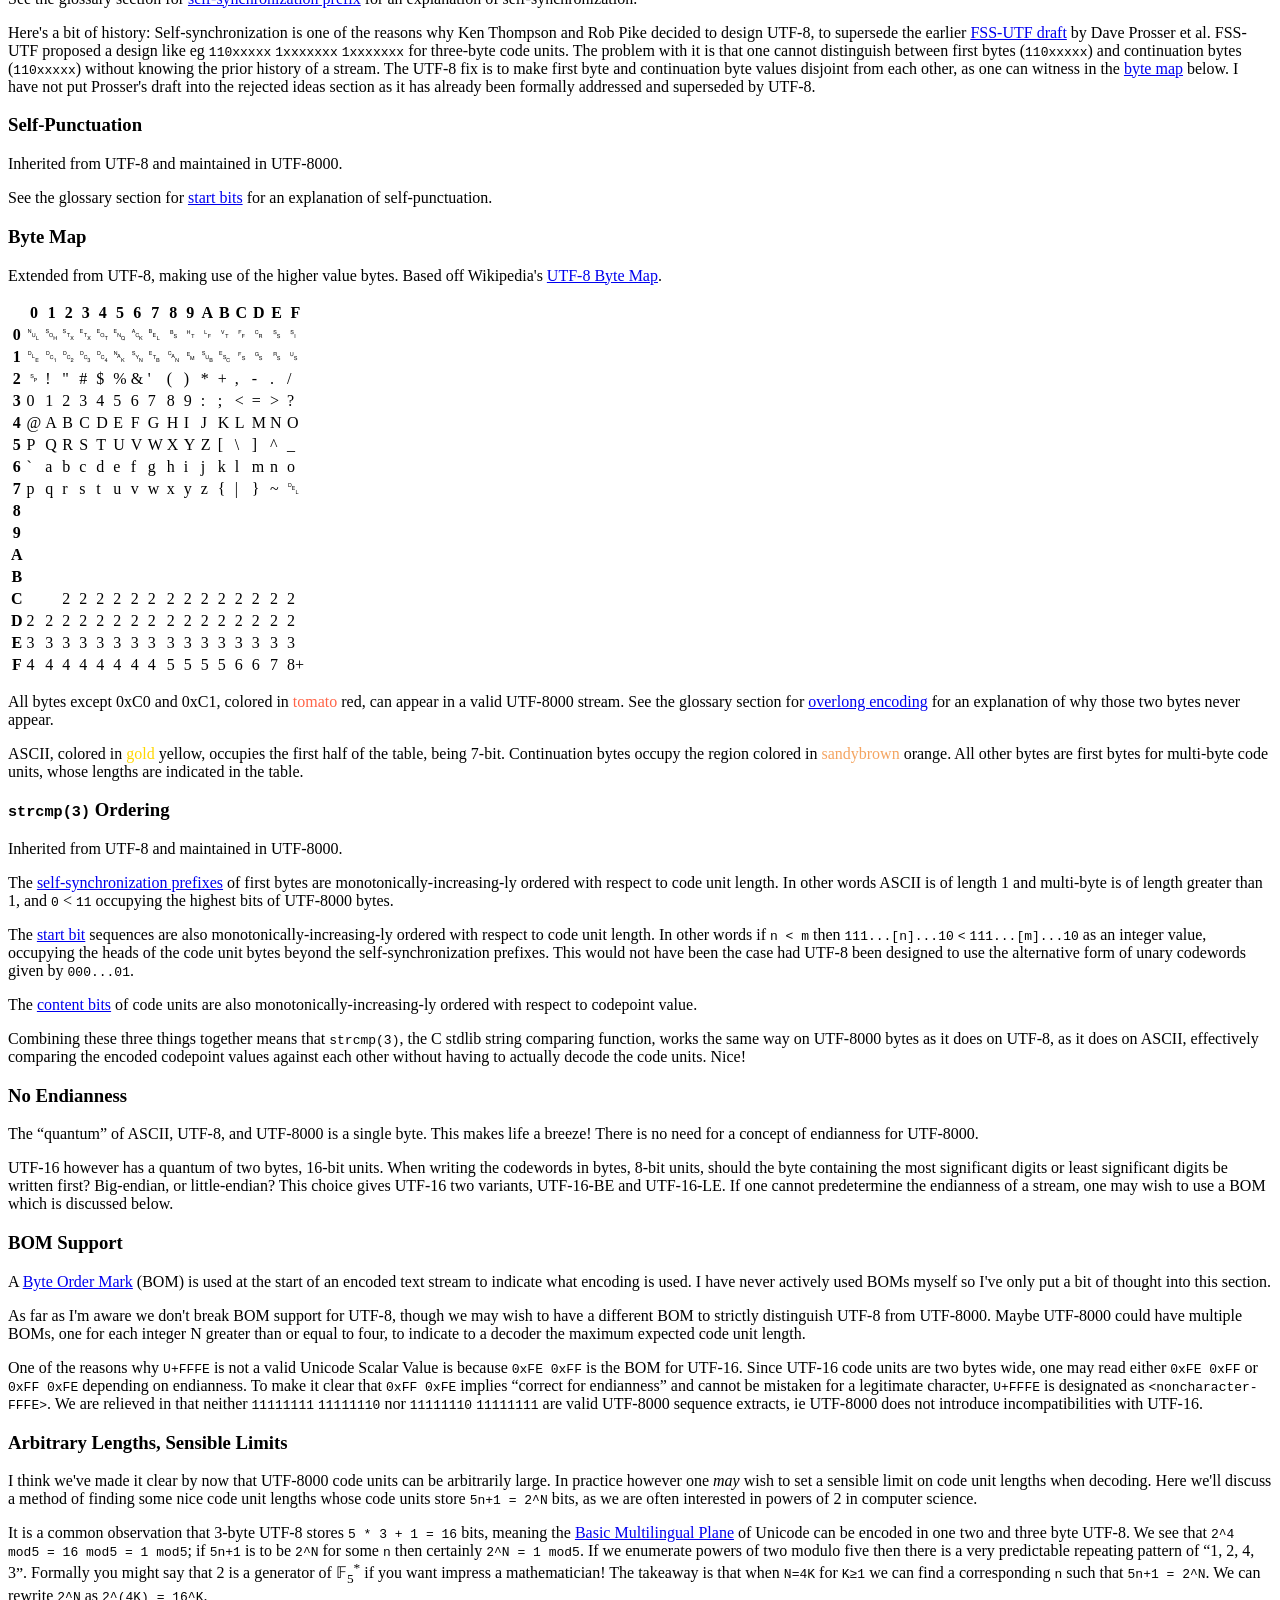
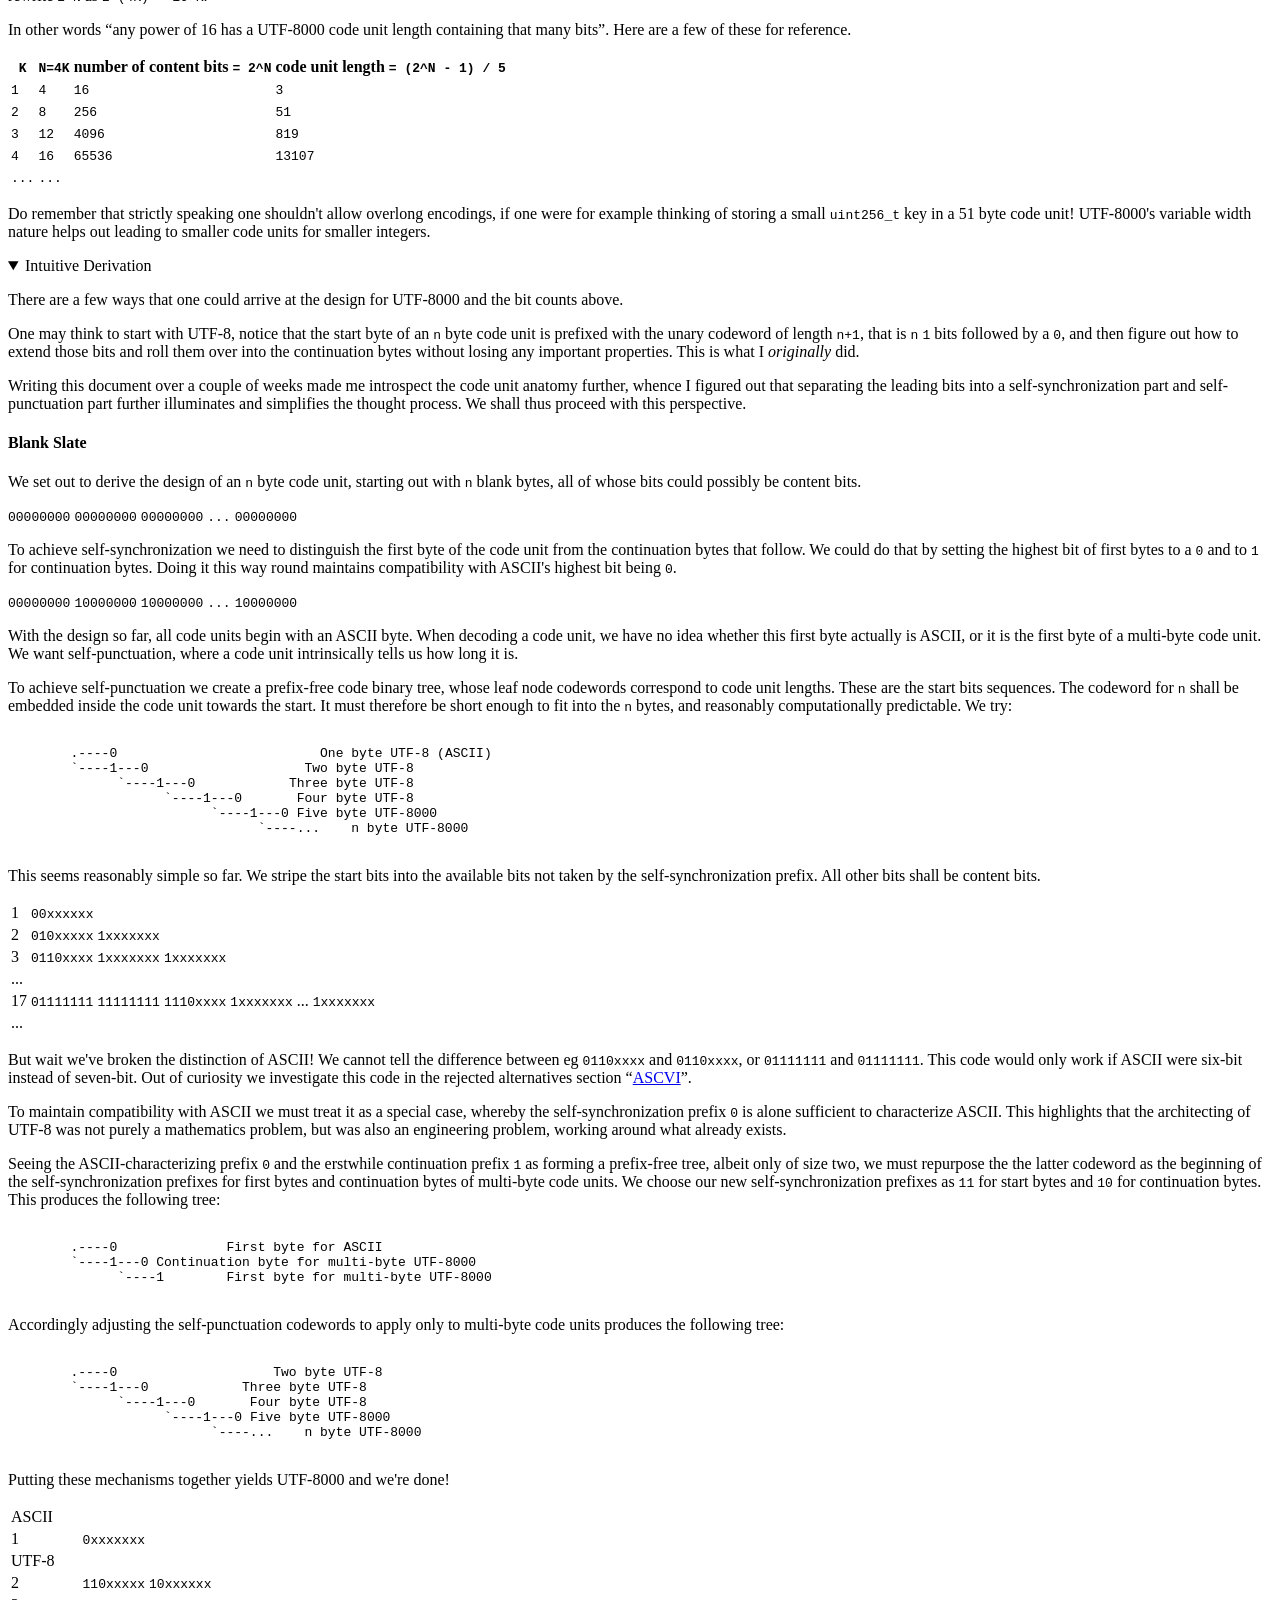
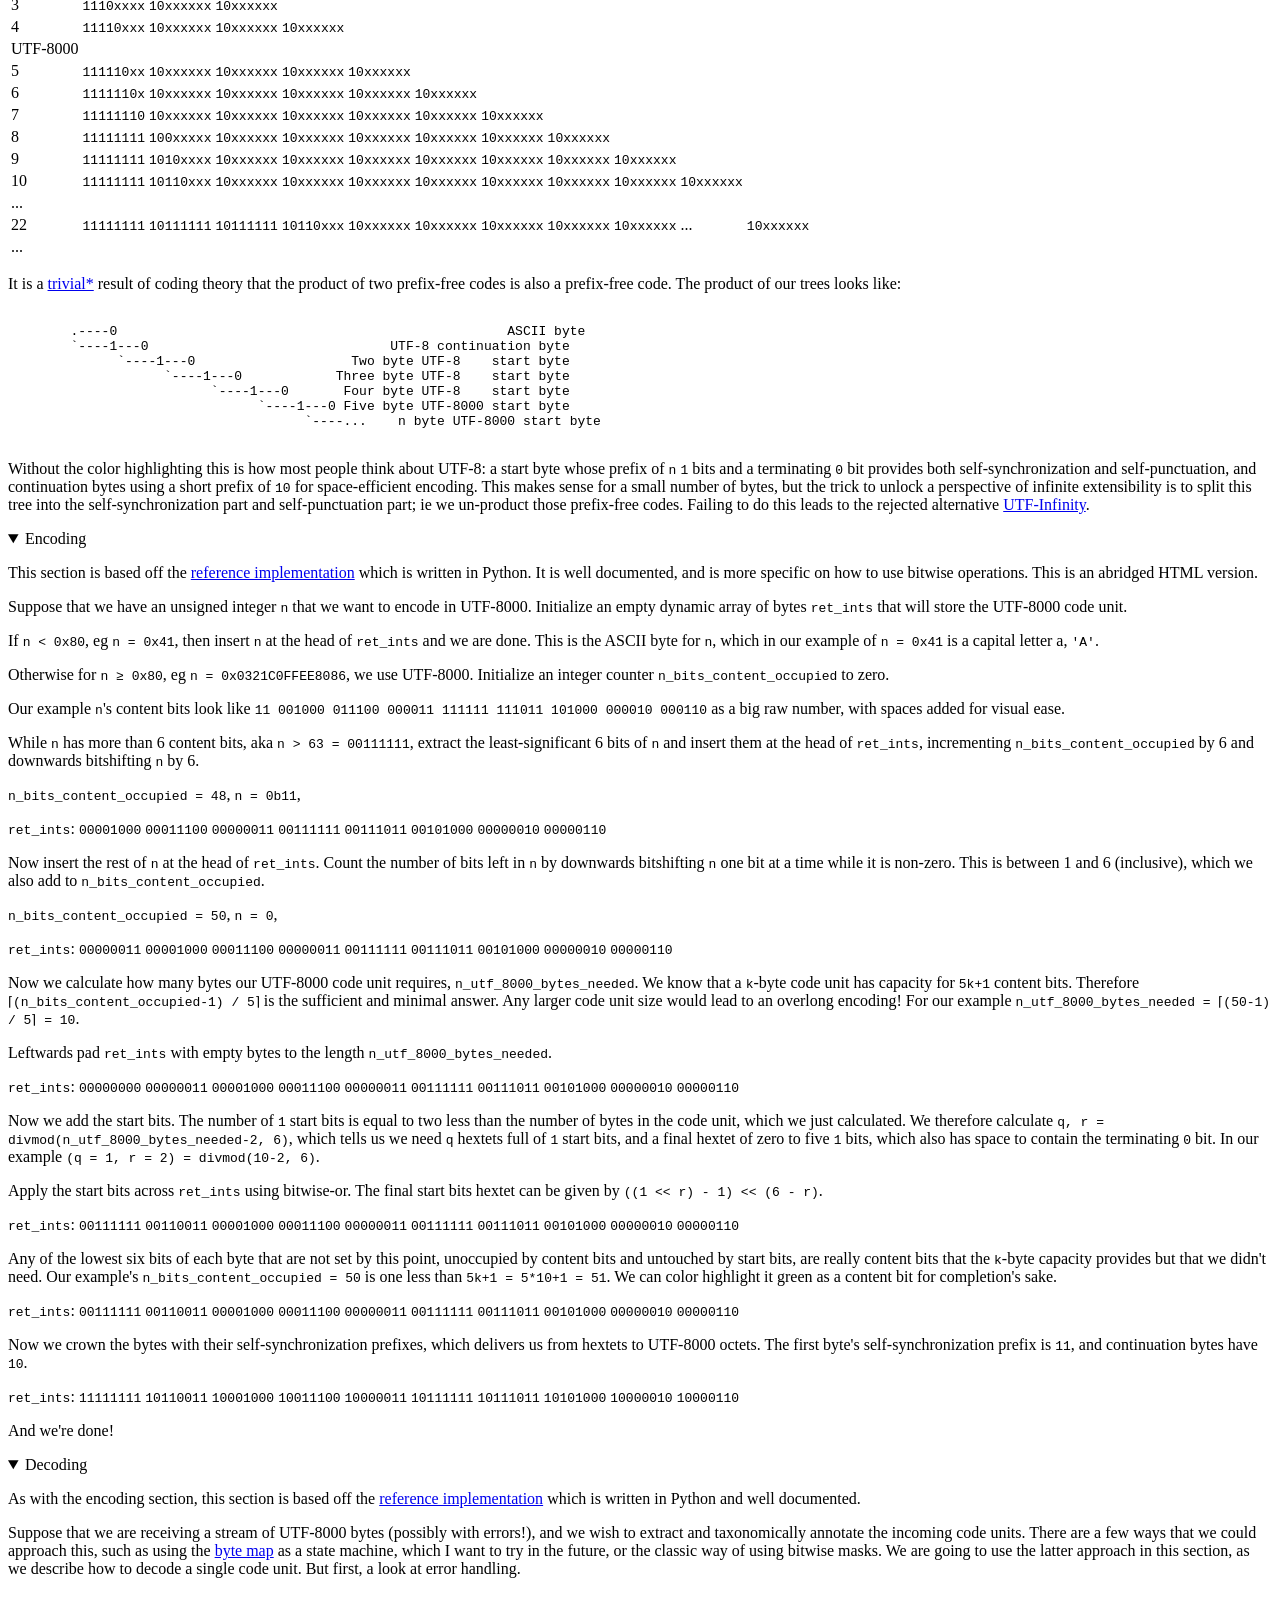
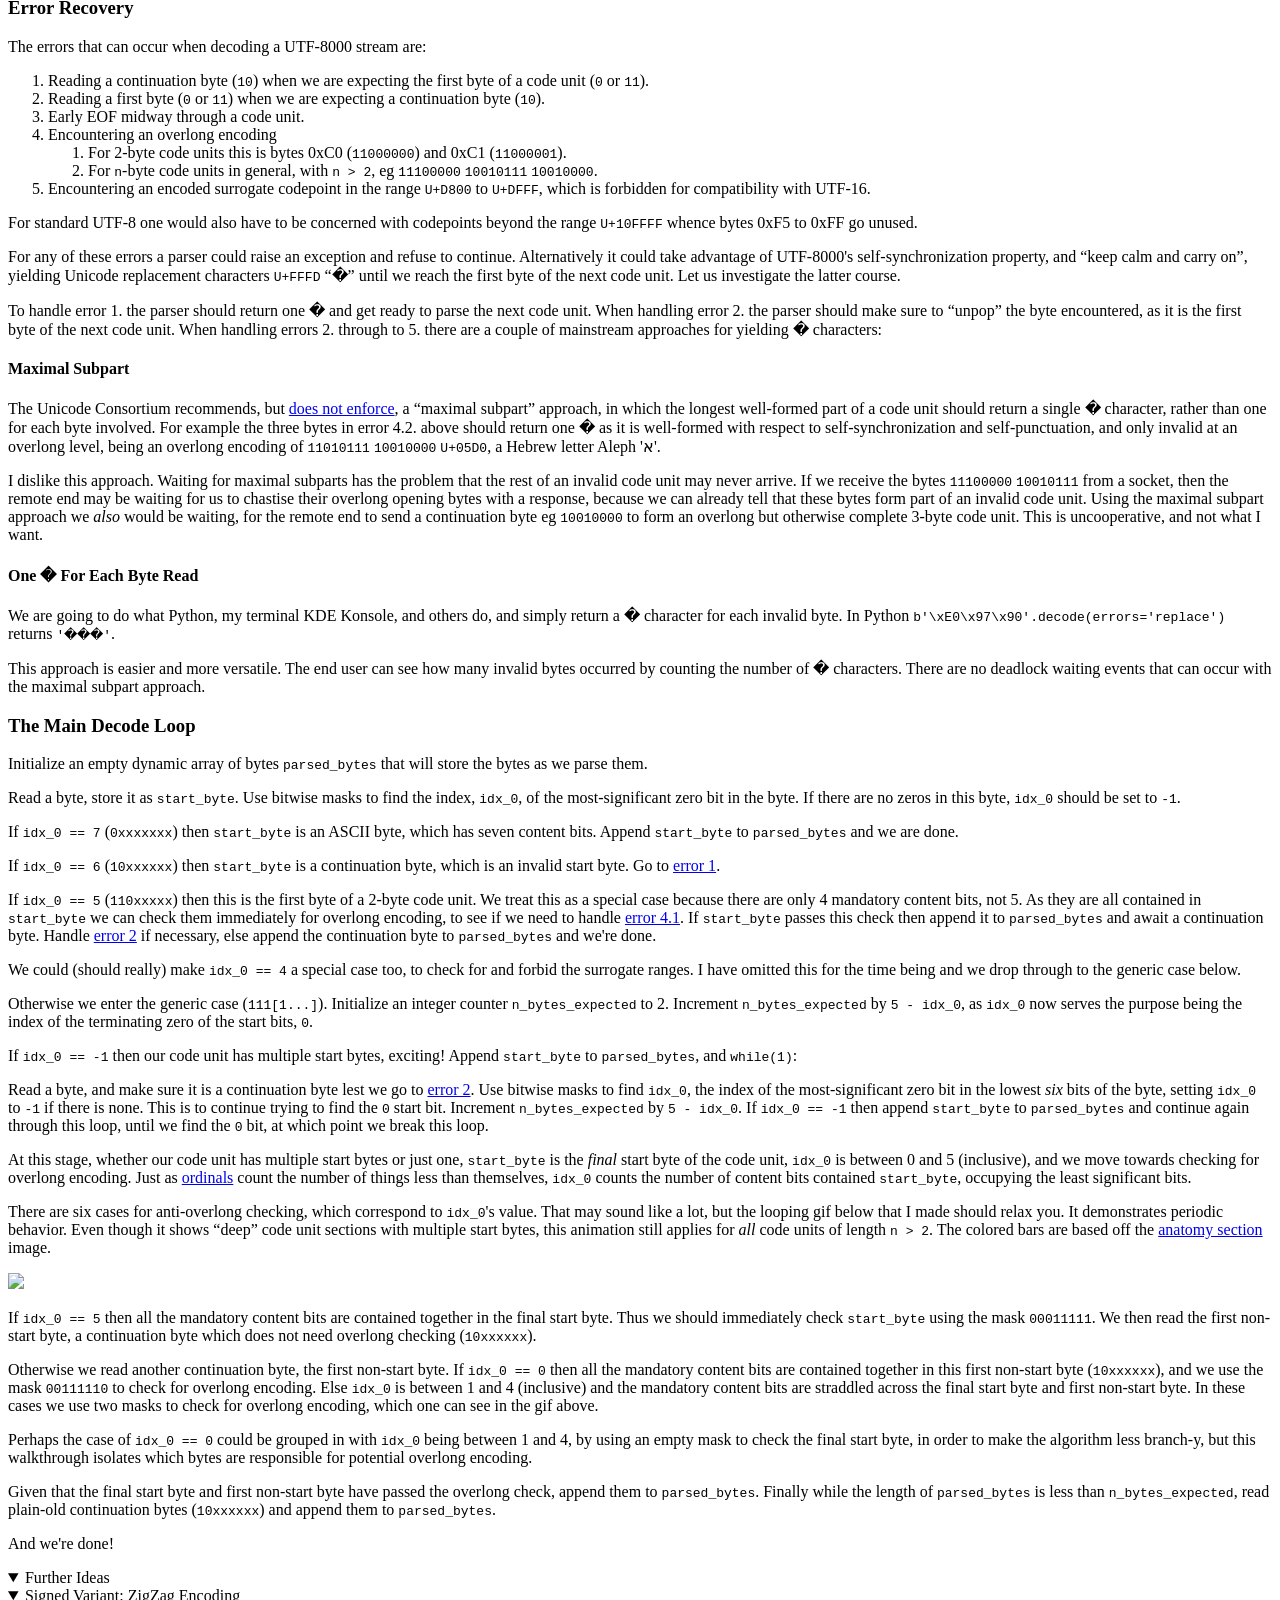
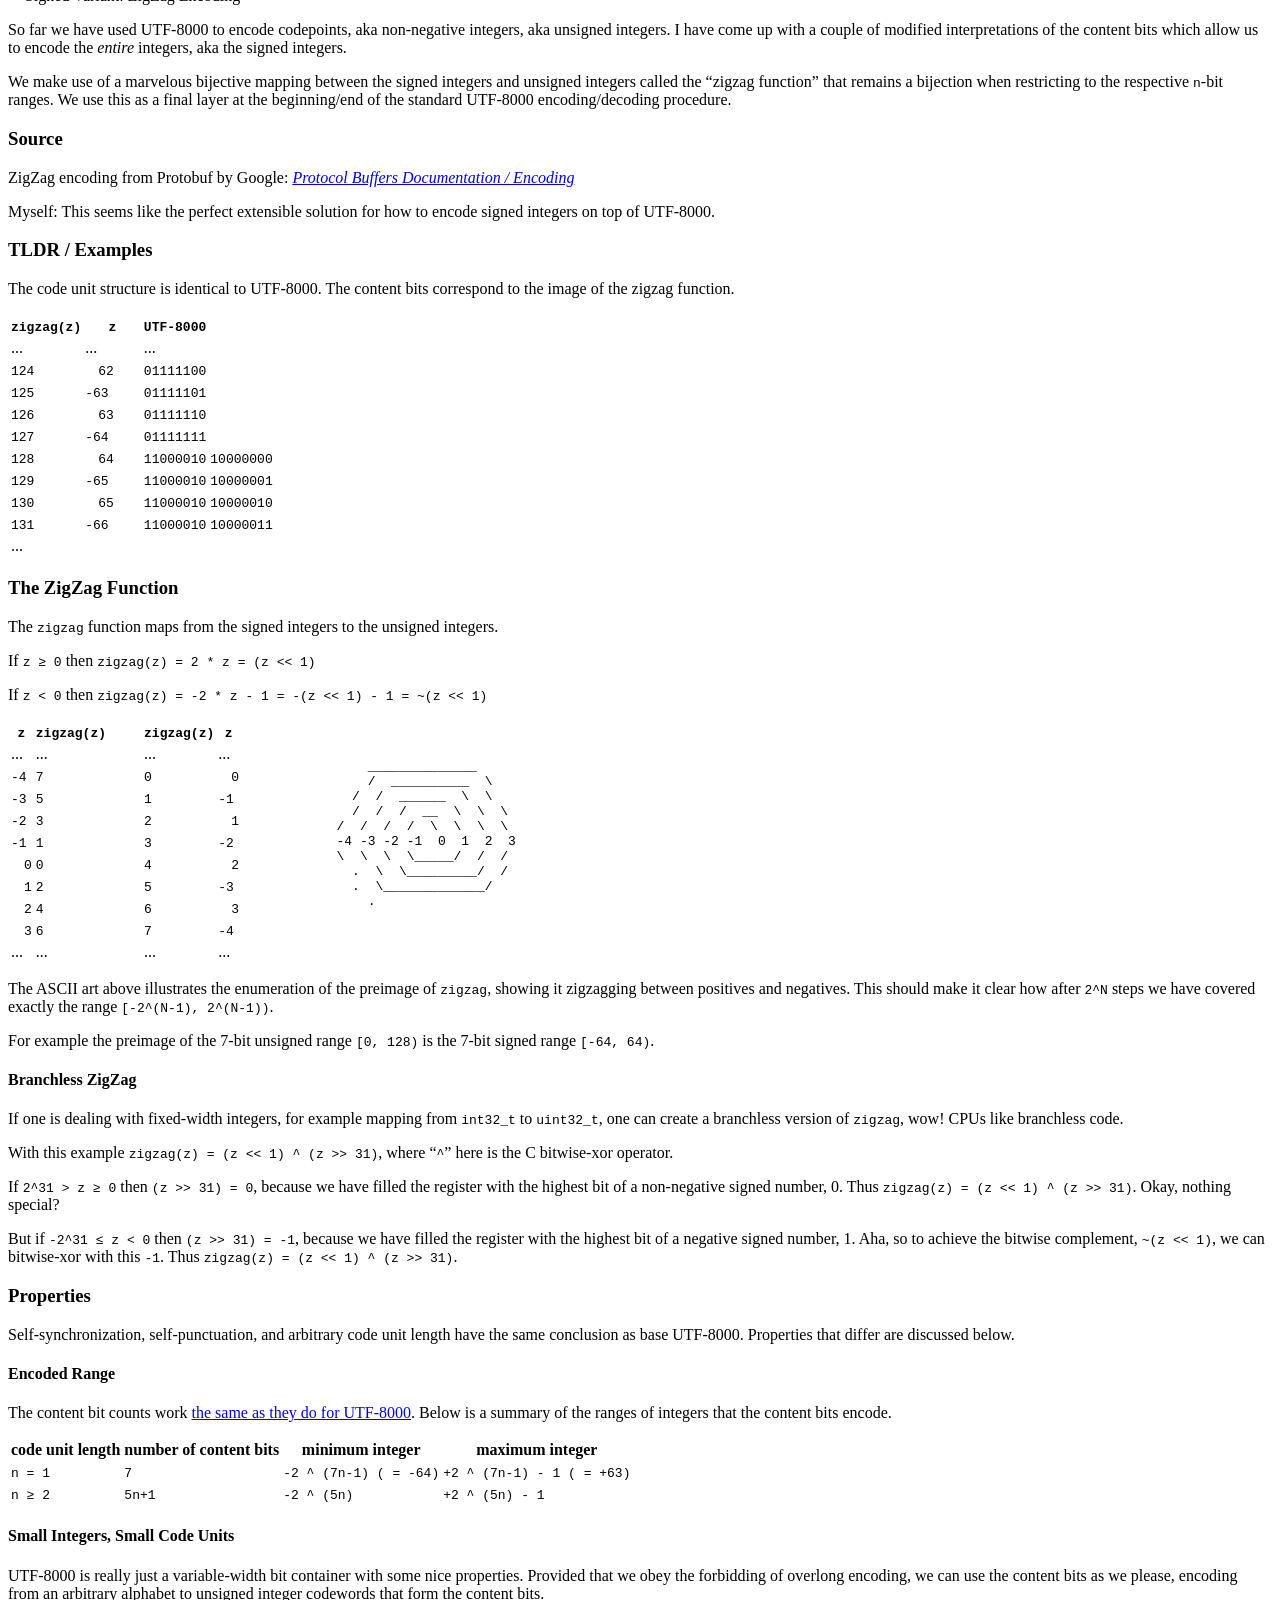
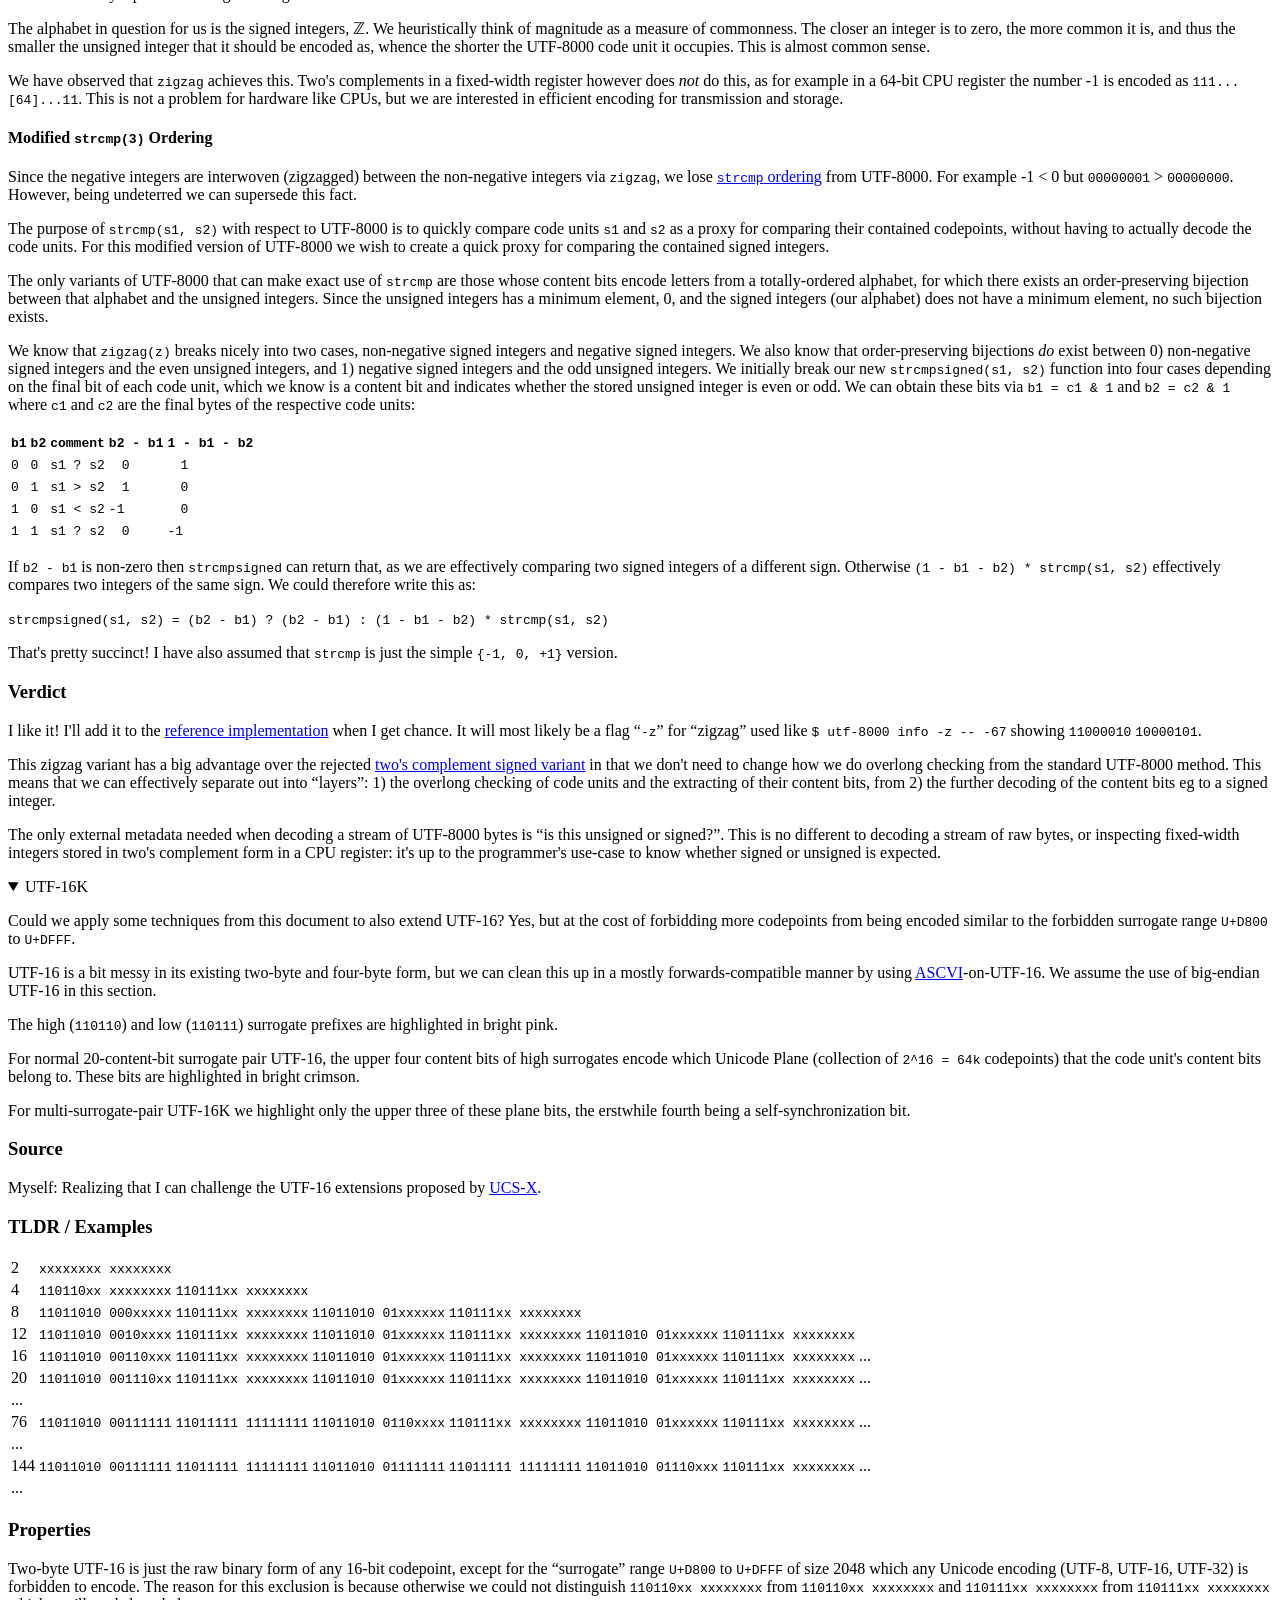
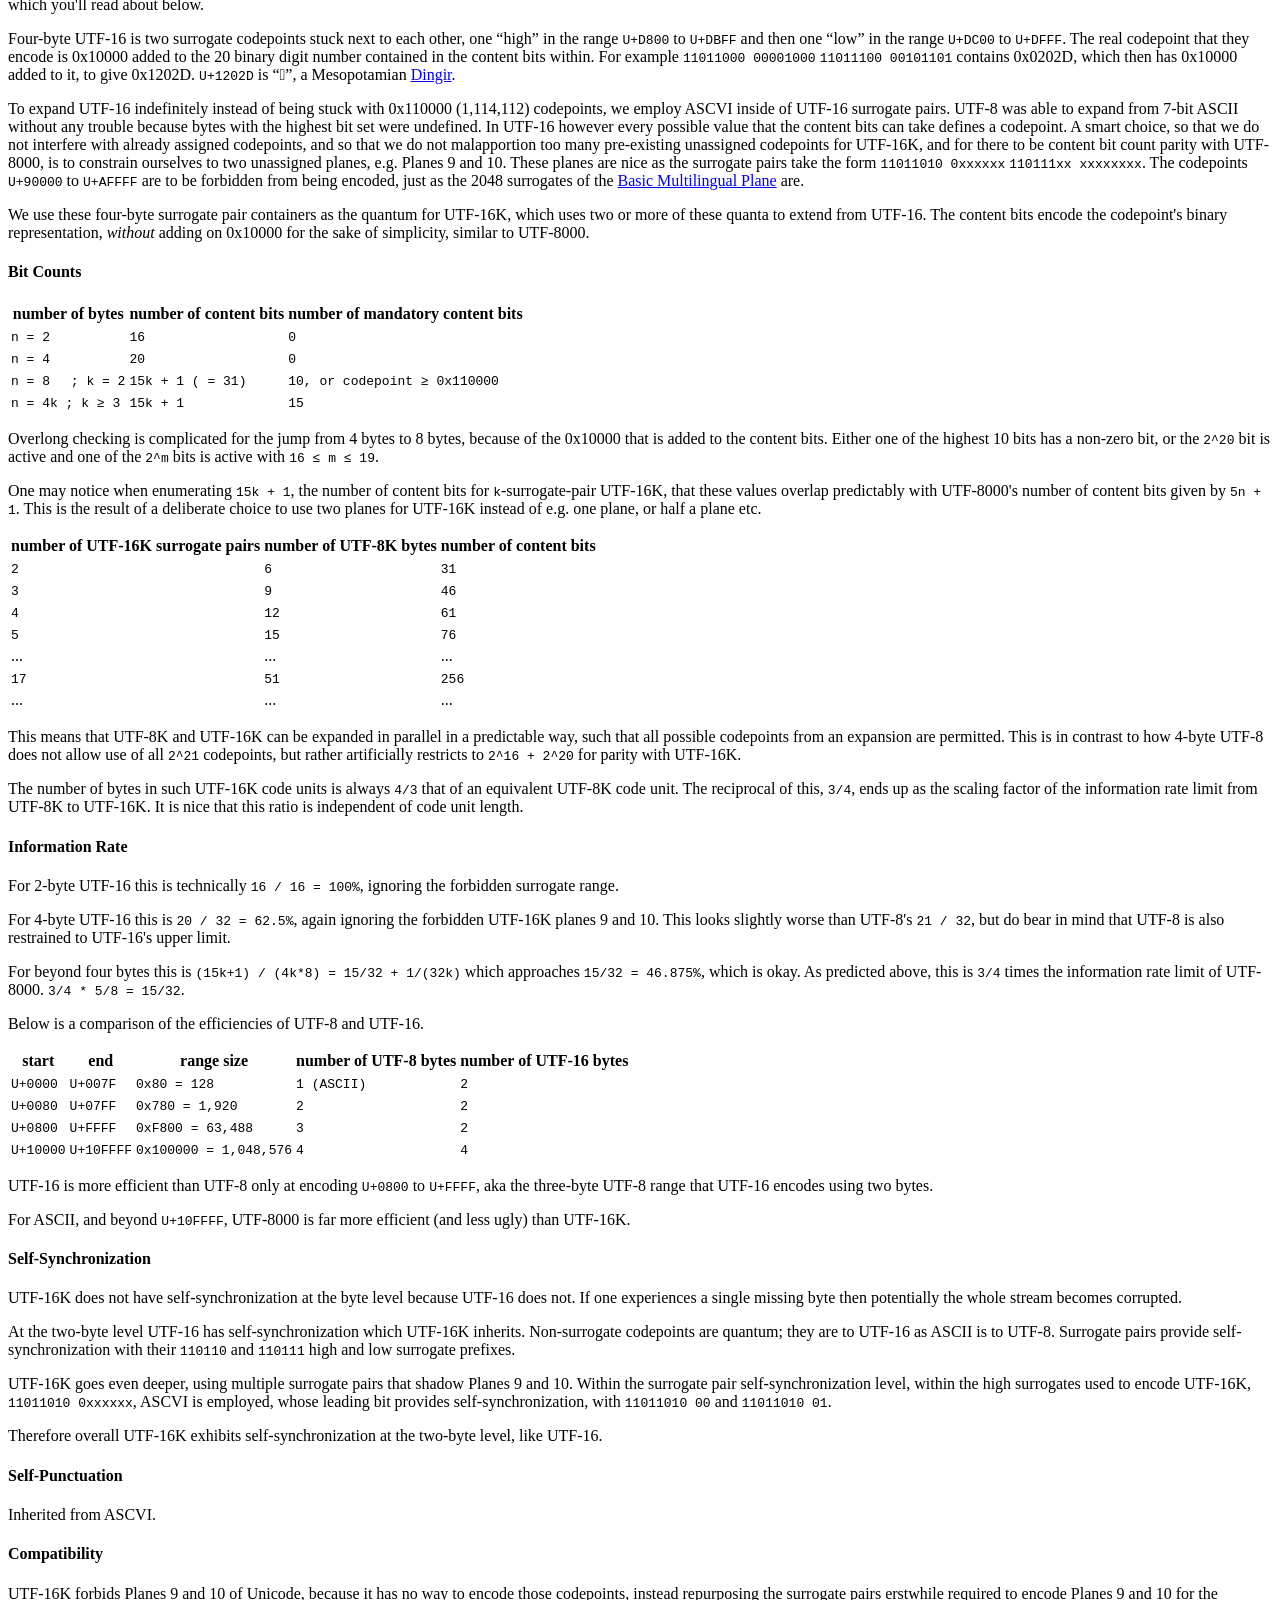
==== commit 92b68407: "Feedback: Add opening email to authors of rejected alternatives Also make "I'll email" past tense." ====
--- a/src/index.html
+++ b/src/index.html
@@ -295,7 +295,7 @@
               <p>See the <a href="#sec-glossary">glossary</a> for more information on the definitions of the terms.</p>
               <p>Byte number four is exciting! It is a continuation byte, a start byte, the final start byte, has content bits, and has only some of the mandatory content bits, which are straddled across the final start byte and first non-start byte.</p>
               <img src="/code-unit-anatomy.blanchedalmond.png" />
-              <p>The main contribution of UTF-8000's specification is clarity on splitting the highest bits of the first byte of UTF-8 code units into <u style="color: cyan">self-synchronization bits</u> and <u style="color: magenta">start bits</u>, and then making it clear how to stripe the start bits across the continuation bytes if needed, to achieve arbitrarily large code units.</p>
+              <p>The main contribution of UTF-8000's specification is clarity on splitting the highest bits of the first byte of UTF-8 code units into <span class="utf-8000-bits-self-sync-first">self-synchronization bits</span> and <span class="utf-8000-bits-start">start bits</span>, and then making it clear how to stripe the start bits across the continuation bytes if needed, to achieve arbitrarily large code units.</p>
             </details>
 
             <details id="sec-glossary" open="true">
@@ -4328,103 +4328,157 @@
               <details no-open="true">
                 <summary style="font-size: 1rem">emails</summary>
                 <pre>
-      Date: Jul 4, 2026, 1:13 AM
-      From: Jay Berry <>
-      To: Ken Thompson <>
-      Subject: I have extended UTF-8 infinitely!
-
-      Hi Ken,
-
-      I thought you might be interested to see how (infinitely) far one can
-      push UTF-8, without introducing any new special cases, and while
-      maintaining all properties like self-synchronization, `strcmp(3)`
-      ordering, n-byte multibyte code units having 5n+1 content bits, etc.
-
-      I have put a one-page document on my
-      [website](https://utf-8000.jb2170.com/) explaining the spec. The TLDR
-      section should be sufficient to see what's going on, splitting the
-      self-synchronization bits from the self-punctuation bits, and allowing
-      the self-punctuation bits to roll over into continuation bytes.
-
-      I have searched high and low on the internet to try to make sure that
-      I have not *re*discovered this, that I am not unduly taking credit for
-      it. It seems to be an original thought. I have also fairly analyzed a
-      few rejected alternatives but they all lose key properties.
-
-      Can I ask: Did you or Rob Pike or anyone else working on FSS-UTF /
-      UTF-8 intend for it to be *this* extensible / future-proof? You did a
-      really good job! At this rate it will still be around in many
-      centuries' time.
-
-      Happy Fourth of July! Consider this a 250th birthday gift from Great
-      Britain (if you'd not already thought of it while designing UTF-8 back
-      in the 90s lol).
-
-      Thanks,
-      Jay Berry
-
-      ---
-
-      Date: Jul 16, 2026, 11:29 PM
-      From: Ken Thompson <>
-      To: Jay Berry <>
-      Subject: Re: I have extended UTF-8 infinitely!
-
-      your first 2 extensions (5 and 6 bytes) were clearly envisioned.
-      the standard (up to 4 bytes) was created to cover the size of
-      unicode. i thought any more description would be a waste of
-      paper. i think your extension from 7 to 8 bytes is a little hoaky.
-      i requires reading the whole string rather than "knowing" the
-      number of follow on bytes. so, i think the only thing new is the
-      7 byte version.
-
-      i appreciate the mail, but i really dont think it is useful. it is
-      like replacing ipv6 with ipv50.
-
-      ---
-
-      Date: Jul 17, 2026, 11:13 PM
-      From: Jay Berry <>
-      To: Ken Thompson <>
-      Subject: Re: I have extended UTF-8 infinitely!
-
-      Hi Ken,
-
-      Thanks for the reply!
-
-      I agree with the 'ipv50' remark haha. Even if we exhaust the existing
-      1,112,064 possible Unicode codepoints, going back to your original
-      6-byte UTF-8 proposal yields over 2 billion codepoints (31 bits),
-      which would be sufficient for a long while, without needing
-      continuation-start bytes.
-
-      I'm submitting UTF-8000 to the 2026 [Summer of Math
-      Exposition](https://some.3b1b.co/). I think it's still worth sharing
-      if it inspires those interested in maths / computer science, even
-      though it may never be used in our lifetimes.
-
-      Do you mind if I include this email chain in the feedback section? I
-      decided to first ask the creator of UTF-8 (yourself), then the authors
-      of the alternatives that I've critiqued, then the general public.
-
-      Thanks,
-      Jay
-
-      ---
-
-      Date: Jul 18, 2026, 5:41 AM
-      From: Ken Thompson <>
-      To: Jay Berry <>
-      Subject: Re: I have extended UTF-8 infinitely!
-
-      you can use the reply.
+Date: Jul 4, 2026, 1:13 AM
+From: Jay Berry <>
+To: Ken Thompson <>
+Subject: I have extended UTF-8 infinitely!
+
+Hi Ken,
+
+I thought you might be interested to see how (infinitely) far one can
+push UTF-8, without introducing any new special cases, and while
+maintaining all properties like self-synchronization, `strcmp(3)`
+ordering, n-byte multibyte code units having 5n+1 content bits, etc.
+
+I have put a one-page document on my
+[website](https://utf-8000.jb2170.com/) explaining the spec. The TLDR
+section should be sufficient to see what's going on, splitting the
+self-synchronization bits from the self-punctuation bits, and allowing
+the self-punctuation bits to roll over into continuation bytes.
+
+I have searched high and low on the internet to try to make sure that
+I have not *re*discovered this, that I am not unduly taking credit for
+it. It seems to be an original thought. I have also fairly analyzed a
+few rejected alternatives but they all lose key properties.
+
+Can I ask: Did you or Rob Pike or anyone else working on FSS-UTF /
+UTF-8 intend for it to be *this* extensible / future-proof? You did a
+really good job! At this rate it will still be around in many
+centuries' time.
+
+Happy Fourth of July! Consider this a 250th birthday gift from Great
+Britain (if you'd not already thought of it while designing UTF-8 back
+in the 90s lol).
+
+Thanks,
+Jay Berry
+
+---
+
+Date: Jul 16, 2026, 11:29 PM
+From: Ken Thompson <>
+To: Jay Berry <>
+Subject: Re: I have extended UTF-8 infinitely!
+
+your first 2 extensions (5 and 6 bytes) were clearly envisioned.
+the standard (up to 4 bytes) was created to cover the size of
+unicode. i thought any more description would be a waste of
+paper. i think your extension from 7 to 8 bytes is a little hoaky.
+i requires reading the whole string rather than "knowing" the
+number of follow on bytes. so, i think the only thing new is the
+7 byte version.
+
+i appreciate the mail, but i really dont think it is useful. it is
+like replacing ipv6 with ipv50.
+
+---
+
+Date: Jul 17, 2026, 11:13 PM
+From: Jay Berry <>
+To: Ken Thompson <>
+Subject: Re: I have extended UTF-8 infinitely!
+
+Hi Ken,
+
+Thanks for the reply!
+
+I agree with the 'ipv50' remark haha. Even if we exhaust the existing
+1,112,064 possible Unicode codepoints, going back to your original
+6-byte UTF-8 proposal yields over 2 billion codepoints (31 bits),
+which would be sufficient for a long while, without needing
+continuation-start bytes.
+
+I'm submitting UTF-8000 to the 2026 [Summer of Math
+Exposition](https://some.3b1b.co/). I think it's still worth sharing
+if it inspires those interested in maths / computer science, even
+though it may never be used in our lifetimes.
+
+Do you mind if I include this email chain in the feedback section? I
+decided to first ask the creator of UTF-8 (yourself), then the authors
+of the alternatives that I've critiqued, then the general public.
+
+Thanks,
+Jay
+
+---
+
+Date: Jul 18, 2026, 5:41 AM
+From: Ken Thompson <>
+To: Jay Berry <>
+Subject: Re: I have extended UTF-8 infinitely!
+
+you can use the reply.
                 </pre>
               </details>
 
               <p>Only the <a href="#sec-signed-variant-zigzag-encoding">zigzag signed variant</a> requires reading the entire code unit (really the last bit of the last byte) to perform <code>strcmp</code> checking, not normal UTF-8000, but yes that's a good point that he's observed.</p>
 
               <h3 id="sec-feedback-rejected-alternatives-authors">Rejected Alternatives Authors</h3>
-              <p>I'll email the authors of the <a href="#sec-rejected-alternatives">rejected alternatives</a> that I've reviewed, to see what are their critiques of mine.</p>
+              <p>I have emailed the authors of the <a href="#sec-rejected-alternatives">rejected alternatives</a> that I've reviewed, to see what are their critiques of mine.</p>
+
+              <details no-open="true">
+                <summary style="font-size: 1rem">first email</summary>
+                <pre>
+Date: 2 Aug 2026, 16:14
+From: Jay Berry <>
+To: Mashpoe          (UTF-Infinity) <>,
+    Larry Wall       (Perl utf8)    <>,
+    Tom Bishop       (UCS-X)        <>,
+    Richard Cook     (UCS-X)        <>,
+    Zachary Weinberg (Owl)          <>
+Subject: Unlimited UTF-8 | UTF-8000
+
+Hi everyone!
+
+I believe that I have discovered the "correct" way to extend UTF-8 infinitely,
+without introducing any new special cases, and while maintaining all properties
+like self-synchronization, self-punctuation, `strcmp(3)` ordering, n-byte multibyte
+units having 5n+1 content bits, etc. I've codenamed it "UTF-8000" or "UTF-8K".
+
+I have put a one-page document on my [website](https://utf-8000.jb2170.com/)
+explaining the spec. The TLDR section should be sufficient to see what's going on,
+splitting the self-synchronization bits from the self-punctuation bits, and
+allowing the self-punctuation bits to roll over into continuation bytes.
+Reference implementation in Python is available on
+[GitHub](https://github.com/UTF-8000/UTF-8000-Python) which can be installed
+with `$ pipx install UTF-8000`.
+
+I noticed that each of you have attempted to extend UTF-8 in different ways,
+and I have constructively reviewed each of them in the
+[rejected alternatives](https://utf-8000.jb2170.com/#sec-rejected-alternatives)
+section of my spec. I thought you might be interested / maybe you have some
+feedback for mine.
+
+- [UTF-Infinity](https://utf-8000.jb2170.com/#sec-rejected-utf-infinity)   by Mashpoe
+- [Perl utf8](https://utf-8000.jb2170.com/#sec-rejected-perl-utf8)         by Larry Wall
+- [UCS-X](https://utf-8000.jb2170.com/#sec-rejected-ucs-x)                 by Tom Bishop and Richard Cook
+- [Owl's "Corrected" UTF-8](https://utf-8000.jb2170.com/#sec-rejected-owl) by Zachary Weinberg
+
+I emailed Ken Thompson, creator of UTF-8 (and Unix!) to see what he thinks,
+and I got a reply! The exchange is on the
+[website](https://utf-8000.jb2170.com/#sec-feedback-ken-thompson). His remark
+"it is like replacing ipv6 with ipv50" is funny to me and should set a
+not-too-serious atmosphere for this whole discussion.
+
+Nonetheless I still think that UTF-8000 is fun and educational anyways, an exercise
+in coding theory, and I'll be submitting it to 3b1b's 2026
+[Summer of Math Exposition](https://some.3b1b.co/). But first I thought that it
+would be proper to email the people whose work I've reviewed.
+
+Thanks,
+Jay Berry
+                </pre>
+              </details>
 
               <h3 id="sec-feedback-some-2026">SoME 2026</h3>
               <p>I am submitting this work to 3b1b's <a href="https://some.3b1b.co/">Summer of Mathematics Exposition 2026</a>. I hope that it is useful to some people who view it, that it is educational about coding theory, and that maybe there'll be some feedback.</p>
@@ -4586,7 +4640,7 @@
                 <p>(As a proud alumnus of <a href="https://en.wikipedia.org/wiki/Girton_College,_Cambridge">Girton College</a> I do feel compelled to comment that <q>man</q> should be read in the Lockean sense of <q>mankind</q>!)</p>
               </blockquote>
               <p>The world has been changed at least twice by Ken Thompson, with Unix and UTF-8. Unix was first written in solitude, in three weeks of the summer of 1969 (the same time as the <a href="#jfk-quote">Moon landing</a>), at Bell Labs on a teletypewriter attached to a spare PDP computer. UTF-8 was invented in one night of autumn 1992, at a New Jersey diner on a placemat, with <a href="#sec-properties-special-cases:~:text=In the earliest draft,days later to 1111110x.">a slight tweak</a> a few days later.</p>
-              <p>I, <a href="https://www.jb2170.com/">Jay Berry</a>, have so far written this document alone in the summer of 2026, realizing that my reference implementation from autumn 2024 was a nontrivial discovery.</p>
+              <p>I, Jay Berry, have so far written this document alone in the summer of 2026, realizing that my reference implementation from autumn 2024 was a nontrivial discovery.</p>
             </details>
 
             <footer>
@@ -4594,8 +4648,11 @@
                 <tbody>
                   <tr>
                     <td>First published:</td>
-                    <td><time datetime="2026-07-04">2026-07-04</time></td>
-                    <td>🇺🇸🦅🎆</td>
+                    <td><time datetime="2026-07-04">2026-07-04</time> 🇺🇸🦅🎆</td>
+                  </tr>
+                  <tr>
+                    <td>Main website:</td>
+                    <td><a href="https://www.jb2170.com">www.jb2170.com</a></td>
                   </tr>
                 </tbody>
               </table>
